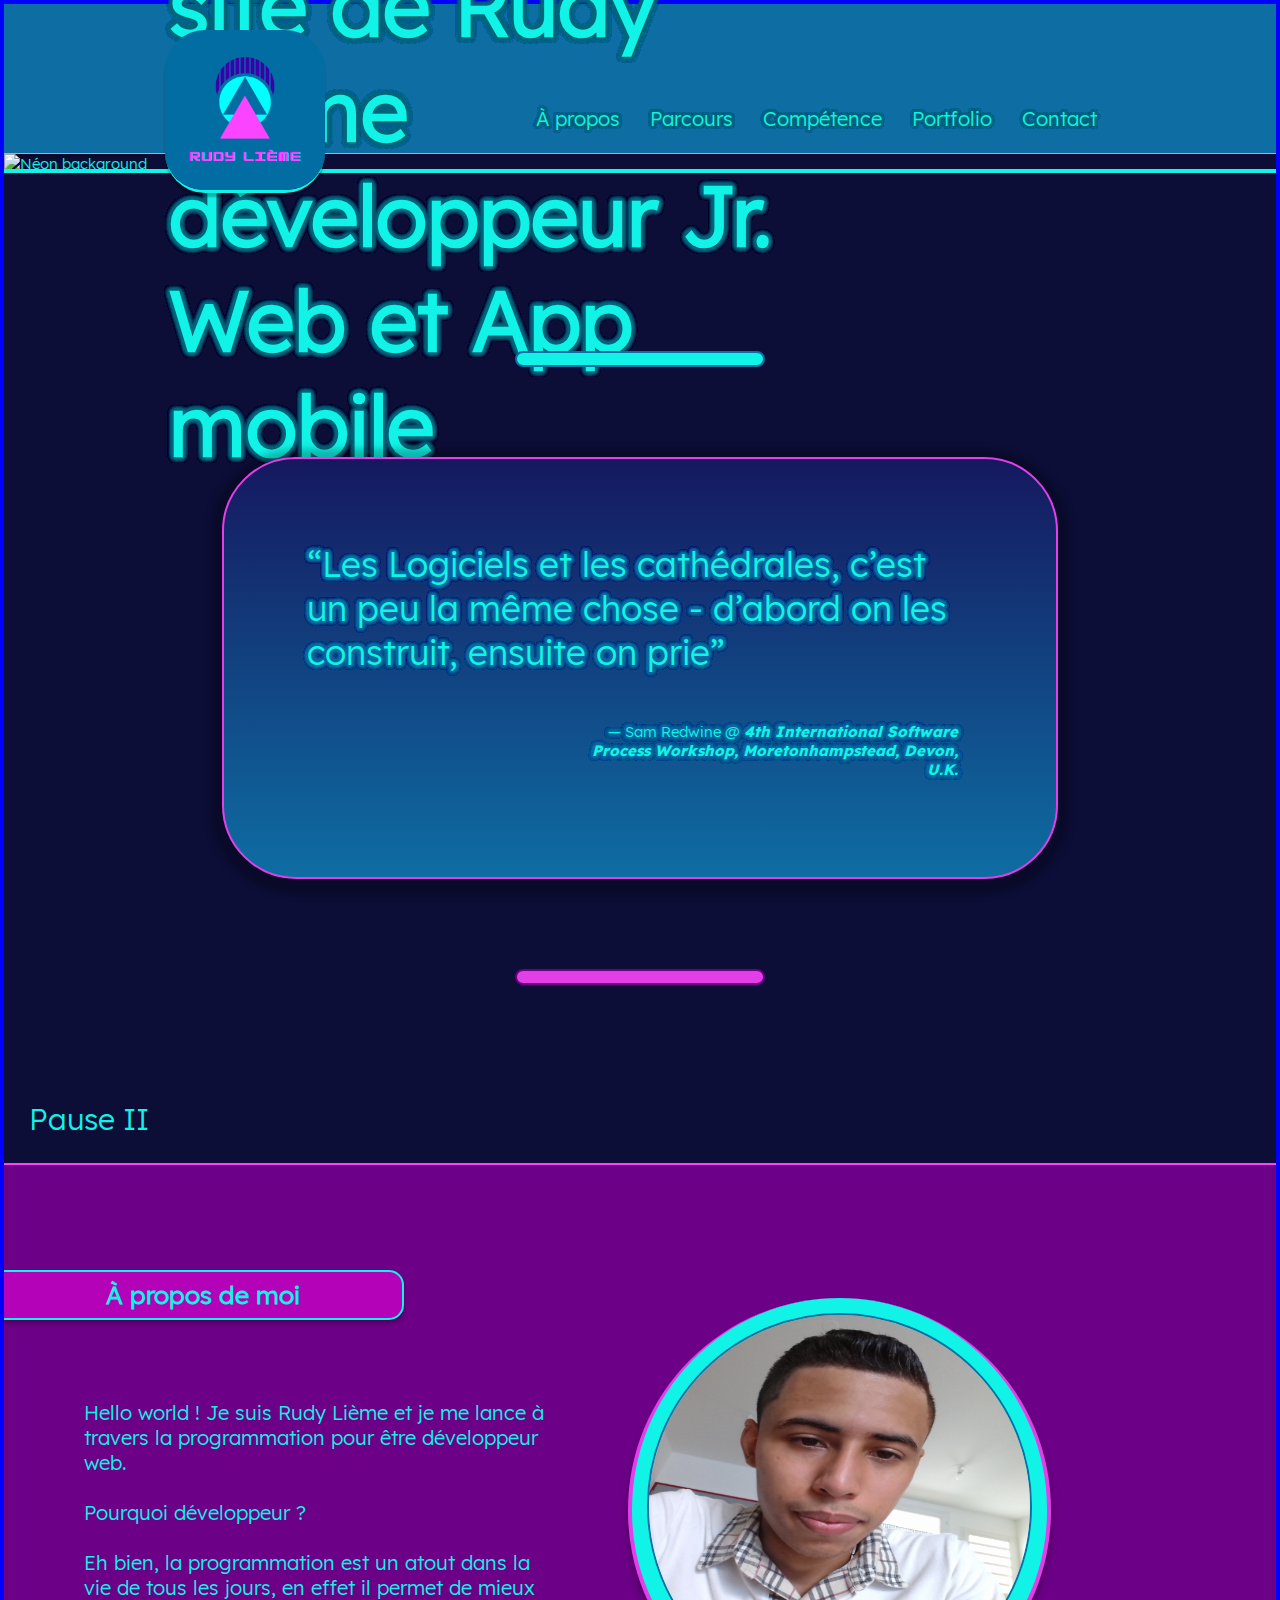
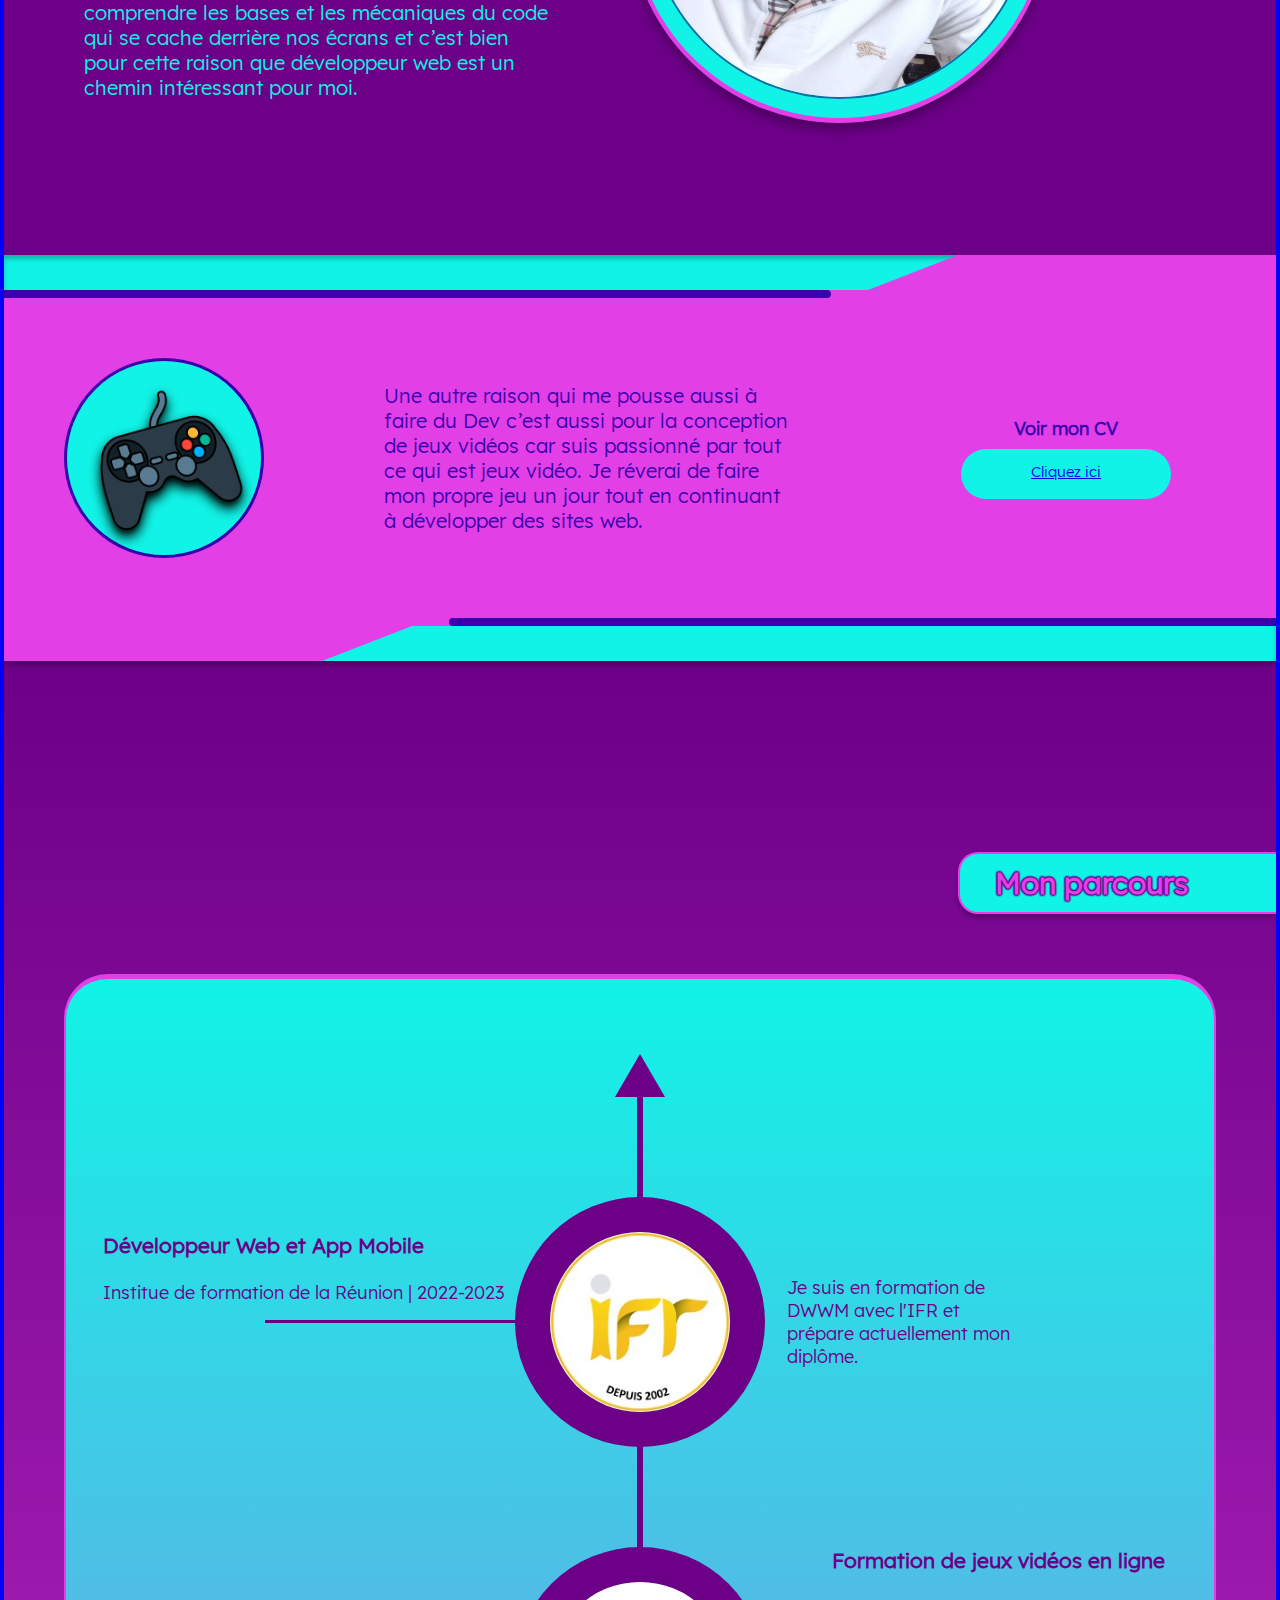
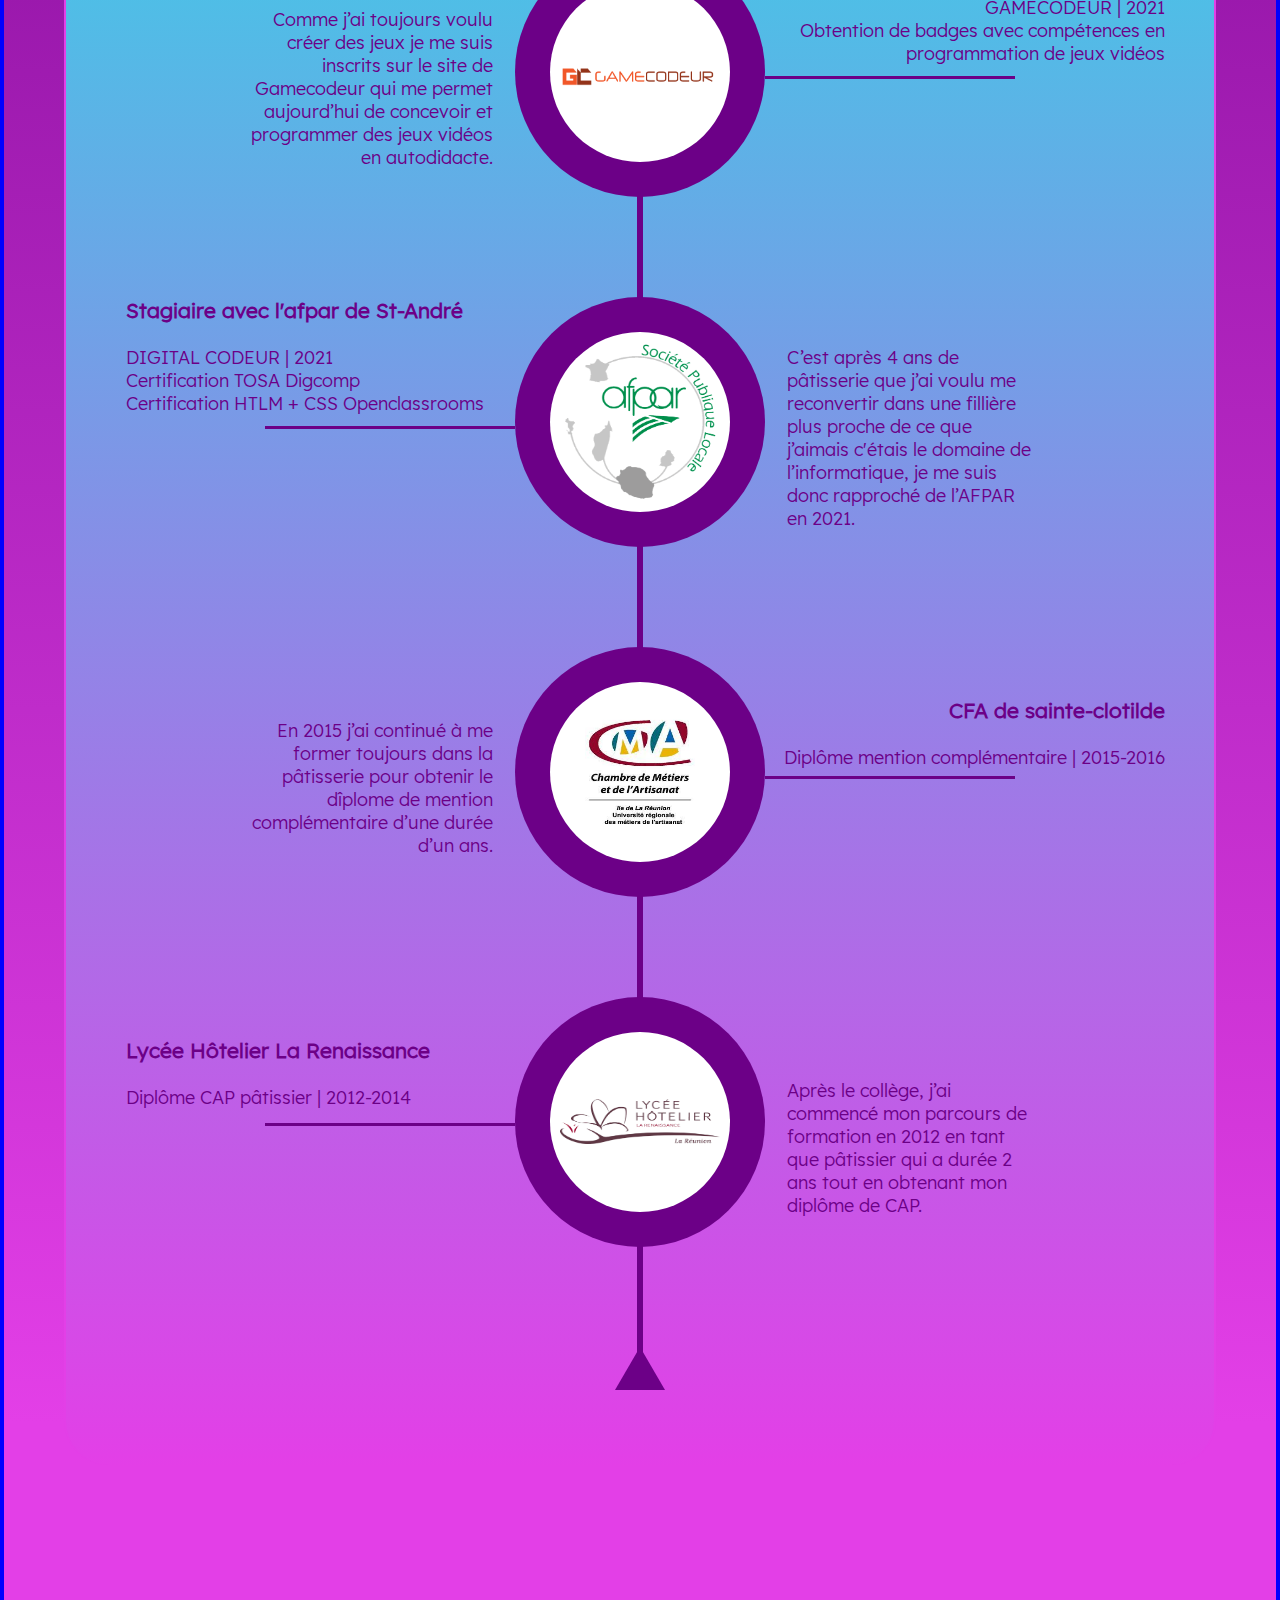
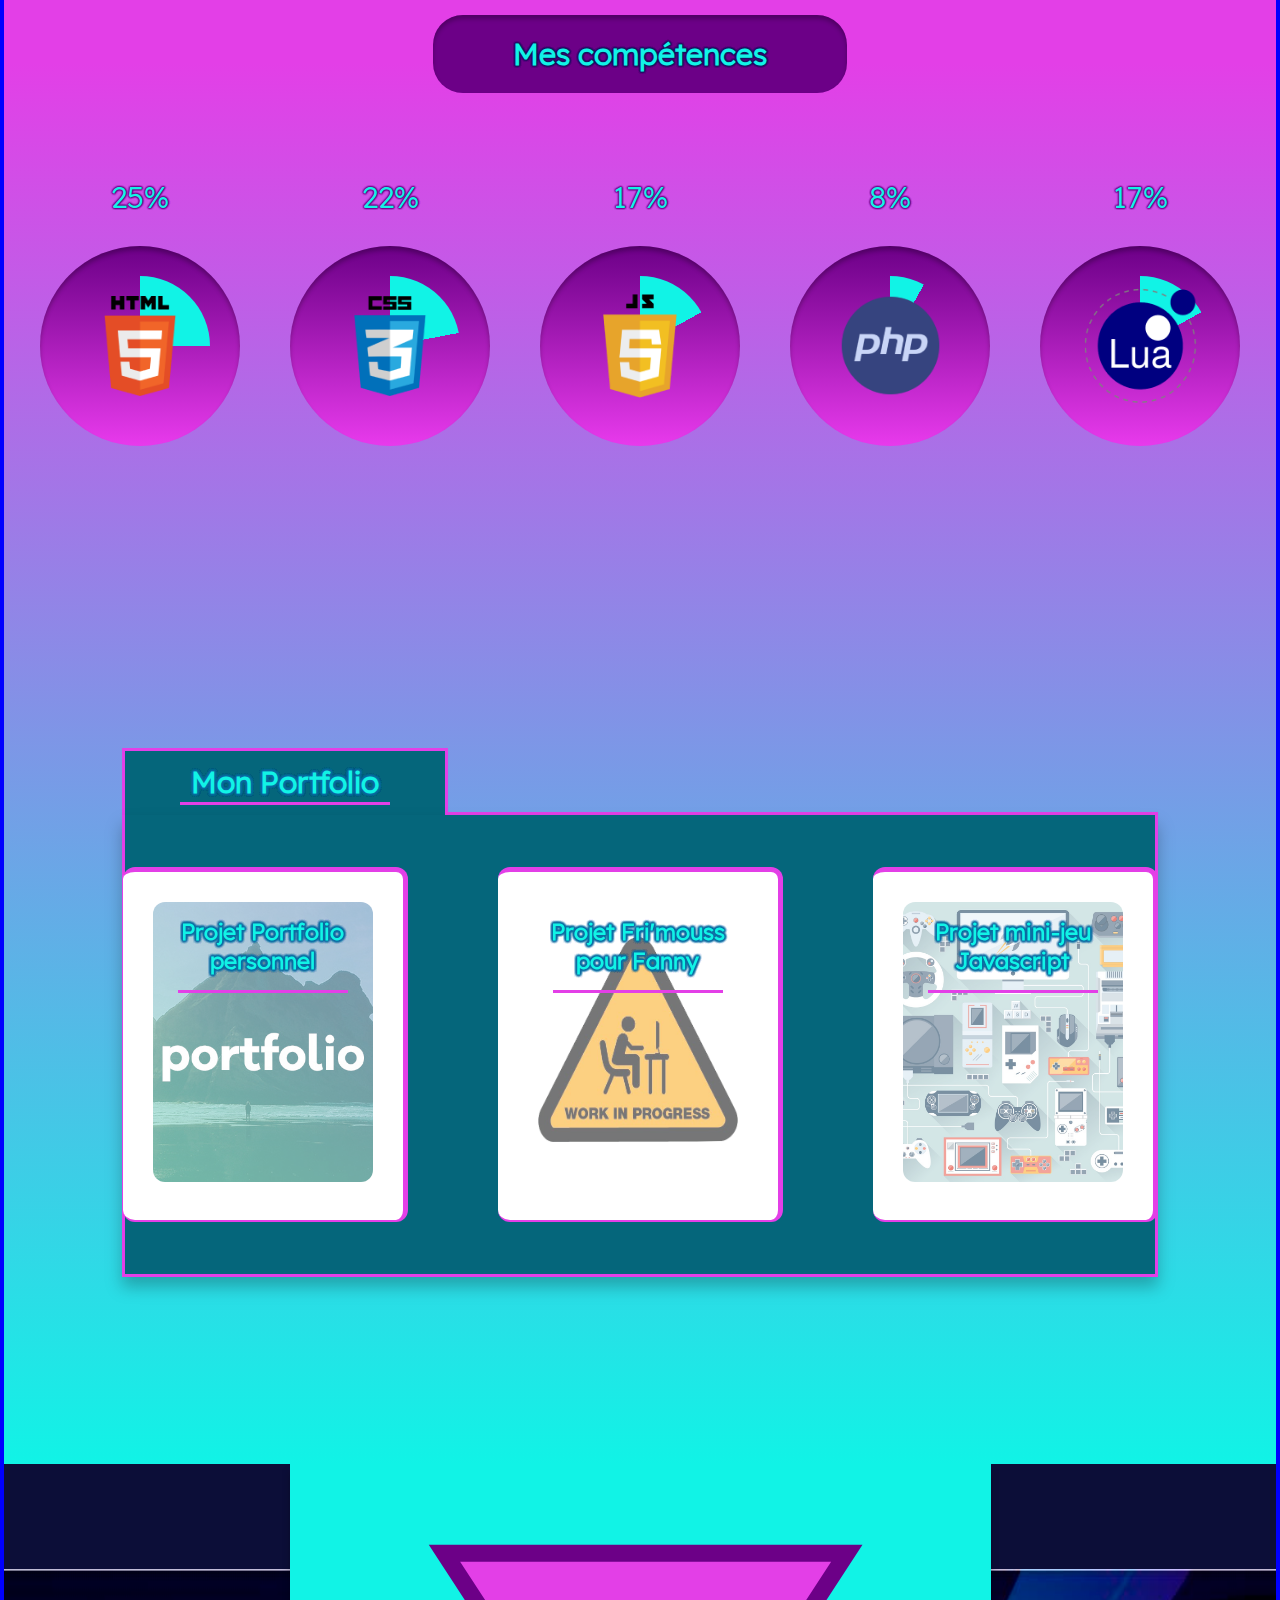
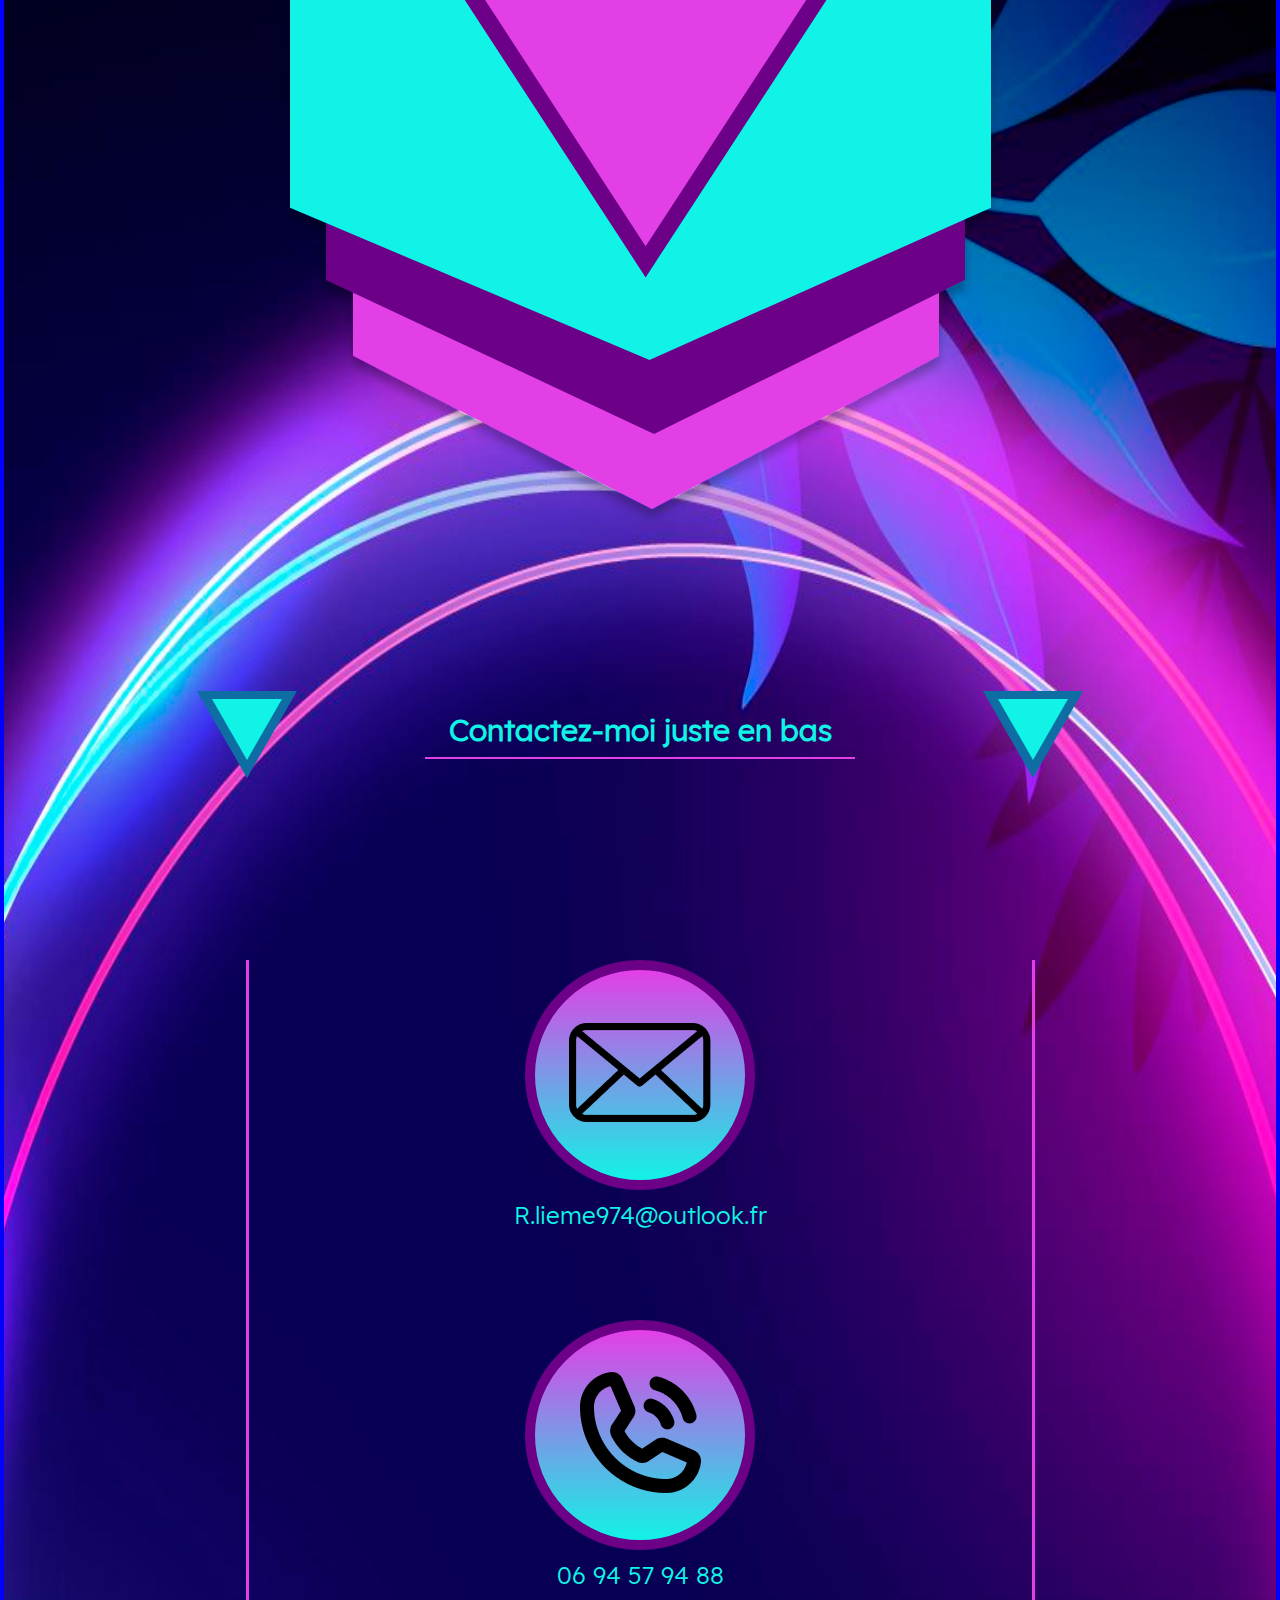
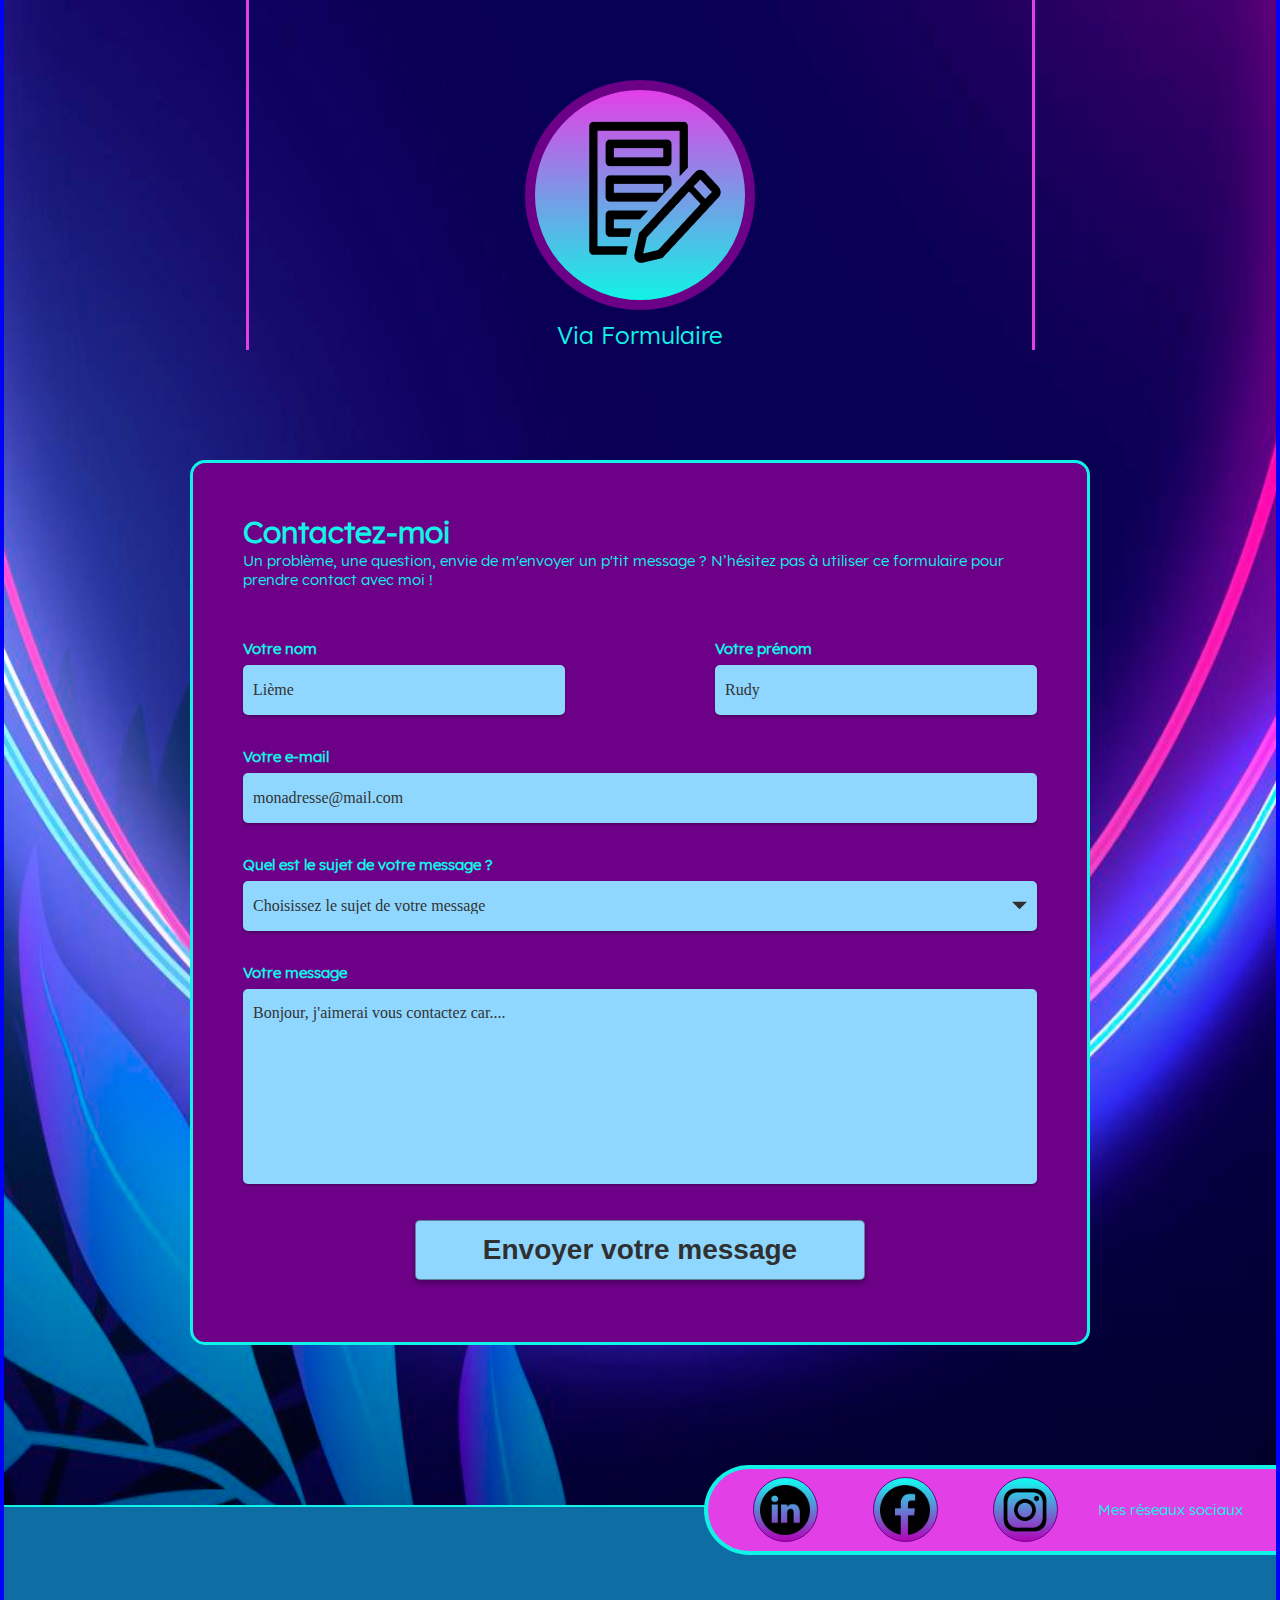
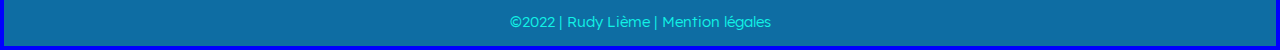
==== index.html @ 9db24254 "first commit" ====
<!DOCTYPE html>
<html lang="fr">

<head>
	<meta name="viewport" content="width=device-width, initial-scale=1.0">
	<meta http-equiv="X-UA-Compatible" content="IE=edge">
	<link rel="stylesheet" href="style.css">
	<link rel="stylesheet" media="screen and (min-width: 425px) and (max-width: 1920px)" href="style_responsive.css">
	<meta charset="utf-8" />
	<title>Portfolio de Rudy</title>
</head>

<body>

	<header class="header" id="header1">

		<div class="container-header">
			<div class="logo-RL"><img src="images/LogoRudy4.png" alt="Logo de Rudy"></div>
			<nav class="box-header">
				<a href="#a-propos">À propos</a>
				<a href="#parcours">Parcours</a>
				<a href="#competence">Compétence</a>
				<a href="#portfolio">Portfolio</a>
				<a href="#contact">Contact</a>
				<!-- <a href="#">Blog</a> -->
			</nav>
		</div>

	</header>

	<main>
		<div class="container-accueil">

			<div class="background-accueil">
				<img src="images/rm218-bb-05.jpg" alt="Néon background">
			</div>
			<div class="titre-milieu">
				<h1>Bienvenue sur le site de Rudy Lième développeur Jr. Web et App mobile</h1>
			</div>
			<div class="rectangle-child-bg"></div>
		</div>

		<div class="section-quote">

			<video id="background-video" autoplay loop muted>
				<source src="video/vecteezy_retro-sci-fi-background-futuristic-grid-landscape.mp4" type="video/mp4">
			</video>

			<div class="container-quote">

				<div class="blockquote-box">
					<div class="marge-bar1">
						<div class="barre-horizontale1"></div>
					</div>
					<figure>
						<blockquote>
							<p>“Les Logiciels et les cathédrales, c’est un peu la même chose - d’abord on les construit, ensuite
								on prie”</p>
							<figcaption>— Sam Redwine @ <cite><a href="https://en.wikiquote.org/wiki/Programming">4th
										International Software Process Workshop,
										Moretonhampstead, Devon, U.K.</a></cite></figcaption>
						</blockquote>
					</figure>
					<div class="marge-bar2">
						<div class="barre-horizontale2"></div>
					</div>

				</div>

				<div class="content-btn">			
					<!-- <h2>Clic sur</h2> -->
					<button id="btnVideo" onclick="playAndPause()">Pause II</button>					
				</div>

			</div>

		</div>

		<div class="big-container-apropos">

			<div id="a-propos" class="container-apropos">

				<div class="col-apropos">
					<div class="box-apropos">
						<h2>À propos de moi</h2>
					</div>
					<div class="p-apropos">
						<p>Hello world ! Je suis Rudy Lième et je me lance à travers la programmation pour être
							développeur
							web.<br></br>
							Pourquoi développeur ?<br></br>
							Eh bien, la programmation est un atout dans la vie de tous les jours, en effet il permet de
							mieux
							comprendre les bases et les mécaniques du code qui se cache derrière nos écrans et c’est
							bien
							pour
							cette raison que développeur web est un chemin intéressant pour moi.
						</p>
					</div>
				</div>

				<div class="container-pro-pic">
					<div class="box-profil-pic">
						<img src="images/20201024_124156.jpg" alt="Photo de Profil">
					</div>
				</div>


			</div>

			<div class="bande-apropos">
				<div class="box-rectangle-droit">
					<div class="triangle-droit"></div>
					<div class="rectangle-droit"></div>
				</div>

				<div class="box-ligne-gauche">
					<div class="bordure-gauche"></div>
				</div>

				<div class="box-bande-apropos">
					<div class="img-manette">
						<img src="images/emoji _video game_.png" alt="Manette de jeux">
					</div>
					<div class="p-bande-apropos">
						<p>
							Une autre raison qui me pousse aussi à faire du Dev c’est aussi pour la conception de
							jeux vidéos car suis passionné par tout ce qui est jeux vidéo. Je réverai de faire mon
							propre
							jeu un jour tout en continuant à développer des sites web.
						</p>
					</div>
					<div class="box-CV">
						<h3>Voir mon CV</h3>
						<div class="lien-CV">
							<a href="CV_DWWM_Stage2.pdf">Cliquez ici</a>
						</div>
					</div>
				</div>

				<div class="box-ligne-droite">
					<div class="bordure-droite"></div>
				</div>

				<div class="ligne-droite"></div>
				<div class="box-rectangle-gauche">
					<div class="rectangle-gauche"></div>
					<div class="triangle-gauche"></div>
				</div>

			</div>

		</div>

		<!-------------------------------------------- MON PARCOURS ET EXPERIENCE ------------------------->
		<div class="super-container-portfolio">
			<div id="parcours" class="box-parcours">
				<div class="titre-parcours">
					<h1>Mon parcours</h1>
				</div>
			</div>

			<div class="container-grid">
				<div class="triangle-grid"></div>

				<div class="wrapper">

					<!-- Colonne ligne 1 -->
					<div class="col-1-1">
						<div class="cursus-1">
							<h3><strong>Développeur Web et App Mobile</strong></h3><br>
							<p>Institue de formation de la Réunion | 2022-2023</p>
						</div>
						<div class="ligne-horizontal-1"></div>
					</div>

					<div class="col-2-1">
						<div class="ligne-vertical-1"></div>
						<div class="cercle-grid-1">
							<img class="img-ifr" cla src="images/IFR-img.jpg" alt="image IFR">
						</div>
					</div>

					<div class="col-3-1">
						<div class="txt-1">
							<p>Je suis en formation de DWWM avec l'IFR et prépare actuellement mon diplôme.</p>
						</div>
					</div>

					<!-- Colonne ligne 2 -->
					<div class="col-1-2">
						<div class="txt-2">
							<p>Comme j’ai toujours voulu créer des jeux
								je me suis inscrits sur le site de Gamecodeur qui me permet aujourd’hui
								de concevoir et programmer des jeux vidéos en autodidacte.</p>
						</div>
					</div>

					<div class="col-2-2">
						<div class="ligne-vertical-2"></div>
						<div class="cercle-grid-2">
							<div class="inside-circle">
								<img class="img-gamecodeur" cla src="images/GAMECODEUR2R-No-Baseline-down-w600-h.png" alt="image Gamecodeur">
							</div>
						</div>
					</div>


					<div class="col-3-2">
						<div class="cursus-2">
							<h3><strong>Formation de jeux vidéos en ligne</strong></h3><br>
							<p>GAMECODEUR | 2021</p>
							<p>Obtention de badges avec compétences en programmation de jeux vidéos</p>
						</div>
						<div class="ligne-horizontal-2"></div>
					</div>

					<!-- Colonne ligne 3 -->
					<div class="col-1-3">
						<div class="cursus-3">
							<h3><strong>Stagiaire avec l'afpar de St-André</strong></h3><br>
							<p>DIGITAL CODEUR | 2021</p>
							<p>Certification TOSA Digcomp</p>
							<p>Certification HTLM + CSS Openclassrooms</p>
						</div>
						<div class="ligne-horizontal-3"></div>
					</div>

					<div class="col-2-3">
						<div class="ligne-vertical-3"></div>
						<div class="cercle-grid-3">
							<div class="inside-circle">
								<img class="img-afpar" cla src="images/afpar-reunion-logo.png" alt="image AFPAR">
							</div>
						</div>
					</div>

					<div class="col-3-3">
						<div class="txt-3">
							<p>C’est après 4 ans de pâtisserie que j’ai
								voulu me reconvertir dans une fillière plus
								proche de ce que j’aimais c'étais le domaine de l’informatique, je me suis
								donc rapproché de l’AFPAR en 2021.</p>
						</div>
					</div>

					<!-- Colonne ligne 4 -->
					<div class="col-1-4">
						<div class="txt-4">
							<p>En 2015 j’ai continué à me former toujours dans la pâtisserie pour obtenir le
								dîplome de mention complémentaire d’une durée d’un ans.</p>
						</div>
					</div>

					<div class="col-2-4">
						<div class="ligne-vertical-4"></div>
						<div class="cercle-grid-4">
							<div class="inside-circle">
								<img class="img-cfa" cla src="images/CFA-img.jpg" alt="image CFA">
							</div>
						</div>
					</div>

					<div class="col-3-4">
						<div class="cursus-4">
							<h3><strong>CFA de sainte-clotilde</strong></h3><br>
							<p>Diplôme mention complémentaire | 2015-2016</p>
						</div>
						<div class="ligne-horizontal-4"></div>
					</div>

					<!-- Colonne ligne 5 -->
					<div class="col-1-5">
						<div class="cursus-5">
							<h3><strong>Lycée Hôtelier La Renaissance</strong></h3><br>
							<p>Diplôme CAP pâtissier | 2012-2014</p>
						</div>
						<div class="ligne-horizontal-5"></div>
					</div>

					<div class="col-2-5">
						<div class="ligne-vertical-5"></div>
						<div class="cercle-grid-5">
							<div class="inside-circle">
								<img class="img-lycee-hotelier" cla src="images/LycéeHôtelier.png" alt="image Lycée Hôtelier">
							</div>
						</div>
						<div class="triangle-grid"></div>
					</div>

					<div class="col-3-5">
						<div class="txt-5">
							<p>Après le collège, j’ai commencé mon
								parcours de formation en 2012 en tant
								que pâtissier qui a durée 2 ans tout en
								obtenant mon diplôme de CAP.</p>
						</div>
					</div>

				</div>

			</div>


			<div id="competence" class="container-competence">
				<h1>Mes compétences</h1>

				<div class="container-box">
					<div class="box-circular">
						<span class="progress-value-1">0%</span>
						<div class="circular-bg">
							<div class="circular-progress-1">
								<img src="images/Logo_HTML.png" alt="Logo HTML5">
							</div>
						</div>
					</div>

					<div class="box-circular">
						<span class="progress-value-2">0%</span>
						<div class="circular-bg">
							<div class="circular-progress-2">
								<img src="images/Logo_CSS3.png" alt="Logo CCS3">
							</div>
						</div>
					</div>

					<div class="box-circular">
						<span class="progress-value-3">0%</span>
						<div class="circular-bg">
							<div class="circular-progress-3">
								<img src="images/Logo_JS.png" alt="Logo Javascript">
							</div>
						</div>
					</div>

					<div class="box-circular">
						<span class="progress-value-4">0%</span>
						<div class="circular-bg">
							<div class="circular-progress-4">
								<img src="images/Logo_PHP.png" alt="Logo PHP">
							</div>
						</div>
					</div>

					<div class="box-circular">
						<span class="progress-value-5">0%</span>
						<div class="circular-bg">
							<div class="circular-progress-5">
								<img src="images/Logo_Lua.png" alt="Logo Lua">
							</div>
						</div>
					</div>

				</div>
			</div>

			<div class="big-container-portfolio">
				<div id="portfolio" class="container-portfolio">
					<div class="box-titre-portfolio">
						<div class="titre-portfolio">
							<h1>Mon Portfolio</h1>
							<div class="ligne-h1"></div>
						</div>
						<div class="bloc-vide"></div>
					</div>

					<div class="box-portfolio">
						<span class="card-portfolio">
							<div class="box-h2">
								<h2>Projet Portfolio personnel</h2>
								<div class="ligne-h2"></div>
							</div>
							<a href="#"><img class="img-project-1" src="images/portfolio-inspiration.jpg" alt="Portfolio"></a>
						</span>
						<span class="card-portfolio">
							<div class="box-h2">
								<h2>Projet Fri'mouss <br/>pour Fanny</h2>
								<div class="ligne-h2"></div>
							</div>
							<a href="#"><img class="img-project-2" src="images/clipart2655834.png" alt="Work in progress"></a>
						</span>
						<span class="card-portfolio">
							<div class="box-h2">
								<h2>Projet mini-jeu Javascript</h2>
								<div class="ligne-h2"></div>
							</div>
							<a href="#"><img class="img-project-3" src="images/2021_salon_numérique.jpg" alt="Mini jeux"></a>
						</span>
					</div>
				</div>
			</div>
		</div>

		<div class="svg-mid">
			<svg width="717" height="661" viewBox="0 0 717 661" fill="none" xmlns="http://www.w3.org/2000/svg">
				<g filter="url(#filter0_d_97_358)">
				<path d="M71 227H657V491.797L370 645L71 491.797V227Z" fill="#E33FE7"/>
				<path d="M44 99H683V416L372 570L44 416V99Z" fill="#6C0087"/>
				<path d="M8 0H709V343.677L367.5 496L8 343.677V0Z" fill="#11F3E6"/>
				<path d="M356.508 386.936L363.629 397.864L370.751 386.936L556.251 102.277L564.814 89.1365H549.129H178.13H162.445L171.008 102.277L356.508 386.936Z" fill="#E33FE7" stroke="#6C0087" stroke-width="17"/>
				</g>
				<defs>
				<filter id="filter0_d_97_358" x="0" y="0" width="717" height="661" filterUnits="userSpaceOnUse" color-interpolation-filters="sRGB">
				<feFlood flood-opacity="0" result="BackgroundImageFix"/>
				<feColorMatrix in="SourceAlpha" type="matrix" values="0 0 0 0 0 0 0 0 0 0 0 0 0 0 0 0 0 0 127 0" result="hardAlpha"/>
				<feOffset dy="8"/>
				<feGaussianBlur stdDeviation="4"/>
				<feComposite in2="hardAlpha" operator="out"/>
				<feColorMatrix type="matrix" values="0 0 0 0 0 0 0 0 0 0 0 0 0 0 0 0 0 0 0.25 0"/>
				<feBlend mode="normal" in2="BackgroundImageFix" result="effect1_dropShadow_97_358"/>
				<feBlend mode="normal" in="SourceGraphic" in2="effect1_dropShadow_97_358" result="shape"/>
				</filter>
				</defs>
			</svg>
		</div>

		<div id="contact" class="container-contact">
			<div class="grid-contact">
				<div class="triangle-contact">
					<div class="triangle-contact-1"></div>
					<div class="triangle-contact-1-1"></div>
				</div>
				<div class="titre-contact">
					<h1>Contactez-moi juste en bas</h1>
					<div class="trait-horizontale"></div>
				</div>
				<div class="triangle-contact">
					<div class="triangle-contact-2"></div>
					<div class="triangle-contact-2-2"></div>
				</div>
				
				<div class="box-lign">
					<div class="trait-vertical-1"></div>
				</div>
				<div class="box-lign">
					<div class="trait-vertical-2"></div>
				</div>

				<div class="email">
					<div class="cercle-ct">
						<div class="logo-email"><img src="images/icon _mail_.png" alt="Email"></div>
					</div>
					<a href="mailto:R.lieme974@outlook.fr">R.lieme974@outlook.fr</a>
				</div>
				<div class="phone">
					<div class="cercle-ct">
						<div class="logo-phone"><img src="images/icon _phone call_.png" alt="Téléphone"></div>
					</div>
					<p>06 94 57 94 88</p>
				</div>
				<div class="formulaire">
					<div class="cercle-ct">
						<div class="logo-form"><img src="images/icon _form line_.png" alt="Formulaire"></div>
					</div>
					<p>Via Formulaire</p>
				</div>
			</div>
		</div>

		<!---------------------- FORMULAIRE -------------------------------->
		<section class="container-formulaire">
			<div class="box-formulaire">
				<h1>Contactez-moi</h1>
				<p>Un problème, une question, envie de m'envoyer un p'tit message ? N’hésitez pas à utiliser ce
					formulaire pour prendre contact avec moi !</p>
				<form action="/page-traitement-donnees" method="post">
					<div class="box-nom-prenom">
						<div>
							<label for="nom">Votre nom</label>
							<input type="text" id="nom" name="nom" placeholder="Lième" required>
						</div>
						<div>
							<label for="prenom">Votre prénom</label>
							<input type="text" id="prenom" name="prenom" placeholder="Rudy" required>
						</div>
					</div>
					<div>
						<label for="email">Votre e-mail</label>
						<input type="email" id="email" name="email" placeholder="monadresse@mail.com" required>
					</div>
					<div>
						<label for="sujet">Quel est le sujet de votre message ?</label>
						<select name="sujet" id="sujet" required>
							<option value="" disabled selected hidden>Choisissez le sujet de votre message</option>
							<option value="probleme-compte">Problème avec mon compte</option>
							<option value="question-produit">Question à propos d’un produit</option>
							<option value="suivi-commande">Suivi de ma commande</option>
							<option value="autre">Autre...</option>
						</select>
					</div>
					<div>
						<label for="message">Votre message</label>
						<textarea id="message" name="message" placeholder="Bonjour, j'aimerai vous contactez car...."
							required></textarea>
					</div>
					<div class="box-btn">
						<button type="submit">Envoyer votre message</button>
					</div>
				</form>
			</div>
		</section>
	</main>

	<footer class="footer" id="footer1">
		
		<div class="container-social-link">
			<div class="box-social-link">
				<div class="social-link">
					<a href="https://www.linkedin.com/in/rudy-li%C3%A8me-8b2917242/"><img src="images/linkedin.png" alt="Liens Linkedin"></a>
				</div>
				<div class="social-link">
					<a href="https://www.facebook.com/Flypy974"><img src="images/logo-circulaire-facebook.png" alt="Liens Facebook"></a>
				</div>
				<div class="social-link">
					<a href="https://www.instagram.com/flypy_974/?hl=fr"><img src="images/instagram.png" alt="Liens Insta"></a>
				</div>
				<p>Mes réseaux sociaux</p>
			</div>
		</div>

		<div class="container-footer">
			<nav class="box-footer">
				<div>©2022 |</div>
				<div>Rudy Lième |</div>
				<a href="Mention_legal.html">Mention légales</a>
			</nav>
		</div>

	</footer>

	<script src="script.js"></script>

</body>

</html>
---- style.css ----
* {
    margin: 0;
    padding: 0;
    box-sizing: border-box;
}


body {
    background-image: url("images/5929727.jpg");
    z-index: 1;
    background-color: #0C0E38;
    background-repeat: no-repeat;
    background-position: bottom;
    background-size: 270% 30%;
}

/******************************** Font Portfolio ************************/
@font-face {
    font-family: "Lexend-Bold";
    src: url(font/Lexend-Bold.ttf) format("truetype");
}

@font-face {
    font-family: "Lexend-ExtraBold";
    src: url(font/Lexend-ExtraBold.ttf) format("truetype");
}

@font-face {
    font-family: "Lexend-Light";
    src: url(font/Lexend-Light.ttf) format("truetype");
}

@font-face {
    font-family: "Lexend-Medium";
    src: url(font/Lexend-Medium.ttf) format("truetype");
}

@font-face {
    font-family: "Lexend-Regular";
    src: url(font/Lexend-Regular.ttf) format("truetype");
}

@font-face {
    font-family: "Lexend-SemiBold";
    src: url(font/Lexend-SemiBold.ttf) format("truetype");
}

@font-face {
    font-family: "Lexend-Thin";
    src: url(font/Lexend-Thin.ttf) format("truetype");
}

/**********************************************************************/

.container-header {
    display: flex;
    flex-direction: row;
    justify-content: end;
    padding: 3em;
    margin: auto;
    background-color: #0E6DA3;
    border-bottom: 1px solid #11f3e6;
    /* border: 2px solid rgb(245, 248, 33); */

}

.box-header {
    display: flex;
    justify-content: center;
    position: relative;
    top: 40px;
    width: 800px;
    gap: 30px;
    padding: 2px;
    margin: 15px;
    /* border: solid 3px orangered; */
}

.box-header a {
    font-size: 20px;
    font-family: "Lexend-regular", Impact, 'Arial Narrow Bold', sans-serif;
    text-shadow: 0 0 3px #05667B, 0 0 3px #05667B, 0 0 3px #05667B, 0 0 3px #05667B, 0 0 3px #05667B, 0 0 3px #05667B,
        0 0 3px #05667B, 0 0 3px #05667B, 0 0 3px #05667B, 0 0 3px #05667B, 0 0 3px #05667B, 0 0 3px #05667B, 0 0 3px #05667B, 0 0 3px #05667B,
        0 0 3px #05667B, 0 0 3px #05667B, 0 0 3px #05667B;
    text-decoration: none;
    color: #11f3e6;
    /* border: solid rgb(0, 255, 157) 2px; */
}

.logo-RL {
    padding: 15px;
    margin: 0;
    /* Position du Logo en dehors de la bar nav*/
    position: absolute;
    top: 15px;
    left: 150px;
    z-index: 1;
    /* border: 2px solid royalblue; */
}

.logo-RL > img {
    max-width: 160px;
    border-radius: 25%;
    border-bottom: 3px solid #11f3e6;
    box-shadow: 0px 4px 2px rgba(0, 0, 0, 0.25);
}

/*************************************** ACCUEIL ***************************************/

.container-accueil {
    display: flex;
    flex-direction: column;
    justify-content: center;
    position: relative;
    text-align: left;
}

.background-accueil img {
    max-width: 100%;
    height: 100%;
    box-shadow: inset 0px 4px 4px rgba(0, 0, 0, 0.25);     /*Ne fonctionne pas car l'ombre et derrière l'image (à corrigé)*/
}

.titre-milieu {
    position: absolute;
    color: #11f3e6;
    font-size: 3.5em;
    text-shadow: 0 0 5px #05667B, 0 0 5px #05667B, 0 0 5px #05667B, 0 0 5px #05667B, 0 0 5px #05667B, 0 0 5px #05667B,
    0 0 5px #05667B, 0 0 5px #05667B, 0 0 5px #05667B, 0 0 5px #05667B, 0 0 5px #05667B, 0 0 5px #05667B, 0 0 5px #05667B, 0 0 5px #05667B,
    0 0 5px #05667B, 0 0 5px #05667B, 0 0 5px #05667B;
    top: 40%;
    left: 40%;
    transform: translate(-50%, -50%);
}

.titre-milieu > h1 {
    padding: 5%;
}

.rectangle-child-bg {
    position: absolute;
    bottom: 0;
    width: 100%;
    height: 5%;
    border-top: 2px solid #11f3e6;
    border-bottom: 2px solid #11f3e6;
    background-color: #0E6DA3;
}

/************************************* SECTION VIDEO **********************************************************************/

.section-quote {
    overflow: hidden;
    height: 110vh;
    width: 100%;
    position: relative;
}

.section-quote video {
    width: 100%;
    height: 100%;
    object-fit: cover;
    opacity: 0.9;
}

.section-quote .container-quote {
    display: flex;
    flex-direction: column;
    justify-content: center;
    align-items: center;
    position: absolute;
    width: 100%;
    height: 100%;
    top: 0;
    left: 0;
    z-index: 1;
}

.content-btn {
    display: flex;
    flex-direction: row;
    align-items: center;
    gap: 10px;
    position: absolute;
    margin-top: 25px;
    margin-right: 25px;
    left: 25px;
    /* transform: translateX(-50%); */
    bottom: 25px;
}

#btnVideo {
    font-family: "Lexend-regular", Impact, 'Arial Narrow Bold', sans-serif;
    background: 0;
    border: 0;
    font-size: 2em;
    color: #11F3E6;
}

/******************************* CITATION *************************************/
.marge-bar1 {
    display: flex;
    justify-content: center;
    padding: auto;
    z-index: 1;
}

.barre-horizontale1 {
    margin-bottom: 4em;
    padding: 6px;
    width: 250px;
    border-radius: 25px;
    background-color: #11f3e6;
    border: #0E6DA3 solid 2px;

}

.marge-bar2 {
    display: flex;
    justify-content: center;
    padding: auto;
    z-index: 1;
}

.barre-horizontale2 {
    margin-top: 4em;
    width: 250px;
    padding: 6px;
    border-radius: 25px;
    border: #6C0087 solid 2px;
    background-color: #E33FE7;
}

.blockquote-box {
    /* margin: 0 20%; */
    display: flex;
    flex-direction: column;
    justify-content: center;
    z-index: 1;
    width: 70vw;
    height: 100vh;
    /* position: absolute; */

}

figure {
    display: flex;
    justify-content: center;
    padding: 2em;
    border-radius: 74px;
    background: linear-gradient(180deg, #15185F 0%, #0E6DA3 100%);
    box-shadow: 0px 4px 7px 12px rgba(0, 0, 0, 0.25);
    border: 2px solid #E33FE7;
    color: #11f3e6;
}

blockquote {
    font-family: "Lexend-regular", Impact, 'Arial Narrow Bold', sans-serif;
    font-size: 50px;
    margin: auto;
    padding: 1.5em;
    text-shadow: 0 0 4px #0E6DA3, 0 0 4px #0E6DA3, 0 0 4px #0E6DA3, 0 0 4px #0E6DA3, 0 0 4px #0E6DA3, 0 0 4px #0E6DA3, 0 0 4px #0E6DA3,
        0 0 4px #0E6DA3, 0 0 4px #0E6DA3, 0 0 4px #0E6DA3, 0 0 4px #0E6DA3, 0 0 4px #0E6DA3, 0 0 4px #0E6DA3, 0 0 4px #0E6DA3,
        0 0 4px #0E6DA3, 0 0 4px #0E6DA3, 0 0 4px #0E6DA3, 0 0 4px #0E6DA3, 0 0 4px #0E6DA3;
    /* border: 2px solid blue; */
}

figcaption {
    text-align: right;
    margin: auto;
    margin-top: 5%;
    padding: 1em;
    font-size: 20px;
    position: relative;
    left: 20%;
    width: 60%;
    /* border: #0E6DA3 2px solid; */
}

figcaption a {
    font-family: "Lexend-bold", Impact, 'Arial Narrow Bold', sans-serif;
    text-decoration: none;
    color: #11f3e6;
}

/*********************************** A PROPOS ****************************************/

.big-container-apropos {
    display: flex;
    flex-direction: column;
    background-color: #6C0087;
}

.container-apropos {
    display: flex;
    flex-direction: row;
    justify-content: center;
    padding-top: 5em;
    padding-bottom: 5em;
    background-color: #6C0087;
    border-top: 2px solid #FB44FF;

}

.col-apropos {
    display: flex;
    flex-direction: column;
    align-items: flex-start;
}

.box-apropos {
    display: flex;
    justify-content: center;
    margin: 0;
    padding: 0;
    background: #B302B7;
    border: 2px solid #11F3E6;
    box-shadow: 0px 4px 4px rgba(0, 0, 0, 0.25);
    border-top-right-radius: 15px;
    border-bottom-right-radius: 15px;
    border-left: none;
    width: 400px;
    height: 50px;
    margin-top: 2em;
}

.box-apropos > h2 {
    padding-top: 7px;
    font-size: 25px;
}

.p-apropos p {
    padding: 2em;
    padding-left: 2em;
    margin: 2em;
    font-size: 30px;
    text-align: left;
}

.box-profil-pic {
    padding: 1em;
    margin-right: 15em;
    background: #11F3E6;
    border-width: 0px 4px 5px 4px;
    border-style: solid;
    border-color: #E33FE7;
    box-shadow: 0px 8px 8px rgba(0, 0, 0, 0.25);
    border-radius: 214px;
}

/************************ PHOTO APROPOS ******************************/

.container-pro-pic {        
    display: flex;
    align-items: center;
}

.box-profil-pic > img {
    width: 385px;
    height: 386px;
    border: 2px solid #0E6DA3;
    border-radius: 382px;

}

/*********************** SECTION DIV SUITE APROPOS ******************************/

.bande-apropos {
    background-color: #11F3E6;
    box-shadow: 0px 4px 4px rgba(0, 0, 0, 0.25), inset 0px 4px 4px rgba(0, 0, 0, 0.25);
}

.box-rectangle-droit {
    display: flex;
    justify-content: end;
}

.triangle-droit{
    display : inline-block;
    height : 0;
    width : 0;
    /* border: 1px solid #E33FE7; */
    border-bottom : 35px solid #E33FE7;
    border-left : 90px solid transparent;
   }

.rectangle-droit {
    height: 35px;
    width: 25%;
    background-color: #E33FE7;
}

.box-ligne-gauche {
    display: flex;
    justify-content: flex-start;
    background-color: #E33FE7;
    /* position: relative;
    bottom: 3px ; */
}

.bordure-gauche {
    width: 68%;
    height: 1px;
    border: #3900AB 4px solid;
    border-top-right-radius: 10px;
    border-bottom-right-radius: 10px;
    background-color: #3900AB;
}

.box-bande-apropos {
    display: flex;
    flex-direction: row;
    align-items: center;
    padding: 4em;
    background-color: #E33FE7;
}

.img-manette {
    display: flex;
    justify-content: center;
    align-items: center;
    width: 280px;
    height: 280px;
    border-radius: 414px;
    background-color: #11F3E6;
    border: 3px solid #3900AB;
    padding: 5%;
}

.img-manette img {
    width: 250px;
    height: 210px;
    filter: drop-shadow(0px 6px 6px black);
    /* transform: rotate(-16.66deg); */
}

.p-bande-apropos {
    padding-left: 8em;
    padding-right: 8em;
    font-size: 25px;
    color: #3900AB;
}

.box-CV {
    display: flex;
    flex-direction: column;
    text-align: center;
    align-items: center;
    color: #3900AB;
    padding: 3em;
    width: 350px;
}

.box-CV h3 {
    padding-bottom: 5%;
}

.lien-CV {
    padding-top: 6%;
    background-color: #11F3E6;
    width: 250px;
    height: 50px;
    border-radius: 25px;
}

.box-ligne-droite {
    display: flex;
    justify-content: end;
    background-color: #E33FE7;
}

.bordure-droite {
    width: 68%;
    height: 1px;
    border: #3900AB 4px solid;
    background-color: #3900AB;
    border-top-left-radius: 10px;
    border-bottom-left-radius: 10px;

}

.box-rectangle-gauche {
    display: flex;
    justify-content:start;
}

.rectangle-gauche {
    height: 35px;
    width: 25%;
    background-color: #E33FE7;
    /* border: 2px solid #15185F; */
}

.triangle-gauche{
    display : inline-block;
    height : 0;
    width : 0;
    border-top : 35px solid #E33FE7;
    border-right : 90px solid transparent;
}

/************************************************* MON PARCOURS ***********************************************/

.super-container-portfolio {
    padding-top: 5%;
    padding-bottom: 10%;
    background: linear-gradient(180deg, #6C0087 0%, #E33FE7 59%, #E33FE7 65%, #11F3E6 100%);
}

.box-parcours {
    display: flex;
    justify-content: end;
    padding-top: 10%;
}

.titre-parcours {
    display: flex;
    align-items: flex-start;
    width: 25%;
    border: 2px solid #E33FE7;
    background-color: #11f3e6;
    border-top-left-radius: 20px;
    border-bottom-left-radius: 20px;
    border-right: none;
    box-shadow: 0px 4px 4px rgba(0, 0, 0, 0.25);
}

.titre-parcours h1 {
    padding-top: 10px;
    padding-bottom: 10px;
    padding-left: 35px;
    width: 250px;
    text-shadow: 0 0 2px #6C0087, 0 0 2px #6C0087,0 0 2px #6C0087, 0 0 2px #6C0087, 0 0 2px #6C0087, 0 0 2px #6C0087, 0 0 2px #6C0087,
                0 0 2px #6C0087, 0 0 2px #6C0087;
    color: #E33FE7;
}

.wrapper {
    display: grid;
    grid-template-columns: 1fr 0fr 1fr;
    grid-auto-rows: auto;
    /* border: 2px solid magenta; */
}

.container-grid {
    display: flex;
    align-items: center;
    justify-content: center;
    flex-direction: column;
    padding-top: 5em;
    padding-bottom: 5em;
    margin: 4em;
    border-radius: 44px;
    background: linear-gradient(180deg, #11F3E6 0%, #E33FE7 100%);
    border-color: #E33FE7;
    border-style: solid;
    border-width: 5px 2px 0px 2px;
    color: #6C0087;
}

.triangle-grid {
    display : inline-block;
    height : 0;
    width : 0;
    border-right : 25px solid transparent;
    border-bottom : 43px solid #6C0087;
    border-left : 25px solid transparent;
}

/****************************** colonne ligne 1 ****************************/

.col-1-1 {
    display: flex;
    justify-content: center;
    align-items: center;
    /* border: green 2px solid; */
    position: relative;
    grid-row: 1;
}

.cursus-1 {
    display: flex;
    justify-content: center;
    flex-direction: column;
    position: absolute;
    top: 30%;
    right: 10px;
    font-size: 20px;
    color: #6C0087;
}

.ligne-horizontal-1 {
    display: inline-block;
    border-top: #6C0087 solid 3px;
    width: 250px;
    right: 0;
    position: absolute;

}

.col-2-1 {
    display: flex;
    flex-direction: column;
    align-items: center;
    justify-content: center;
    /* padding: 85px; */
    /* border: red solid 2px; */
    position: relative;
    grid-row: 1;
}

.ligne-vertical-1 {
    display: inline-block;
    border-left: #6C0087 solid 6px;
    height: 100%;
    position: absolute;
    bottom: 0;
}

.cercle-grid-1 {
    display: flex;
    justify-content: center;
    align-items: center;
    width: 280px;
    height: 280px;
    border-radius: 50%;
    background-color: #6C0087;
    margin-top: 100px;
    margin-bottom: 100px;
    z-index: 1;

}

.cercle-grid-1 .img-ifr {
    border-radius: 50%;
}

.col-3-1 {
    display: flex;
    justify-content: center;
    align-items: center;
    padding-left: 5%;
    padding-right: 45%;
    grid-row: 1;
}

.txt-1 {
    font-size: 20px;
    color: #6C0087;
}

/***************************** Colonne ligne 2 *****************************/

.col-1-2 {
    display: flex;
    justify-content: center;
    align-items: center;
    text-align: right;
    padding-right: 5%;
    padding-left: 36%;
    margin-bottom: 15%;
    grid-row: 2;
}

.txt-2 {
    font-size: 20px;
    color: #6C0087;
}

.col-2-2 {
    display: flex;
    flex-direction: column;
    align-items: center;
    justify-content: center;
    /* border: red solid 2px; */
    position: relative;
    grid-row: 2;
}

.ligne-vertical-2 {
    display: inline-block;
    border-left: #6C0087 solid 6px;
    height: 100%;
    position: absolute;
    bottom: 0;
}

.cercle-grid-2 {
    display: flex;
    justify-content: center;
    align-items: center;
    width: 280px;
    height: 280px;
    border-radius: 50%;
    background-color: #6C0087;
    margin-bottom: 100px;
    z-index: 1;

}

.inside-circle {
    display: flex;
    justify-content: center;
    align-items: center;
    background-color: #fff;
    border-radius: 50%;
    width: 200px;
    height: 200px;

}

.cercle-grid-2 .img-gamecodeur {
    width: 180px;
    height: 80px;
}

.col-3-2 {
    display: flex;
    justify-content: center;
    align-items: center;
    /* border: green 2px solid; */
    position: relative;
    grid-row: 2;
}

.cursus-2 {
    display: flex;
    justify-content: center;
    text-align: end;
    flex-direction: column;
    position: absolute;
    top: 0;
    right: 200px;
    font-size: 20px;
    color: #6C0087;
}

.ligne-horizontal-2 {
    display: inline-block;
    border-top: #6C0087 solid 3px;
    width: 250px;
    top: 37%;
    left: 0;
    position: absolute;

}

/***************************** Colonne ligne 3 *****************************/

.col-1-3 {
    display: flex;
    justify-content: center;
    align-items: center;
    /* border: green 2px solid; */
    position: relative;
    grid-row: 3;
}

.cursus-3 {
    display: flex;
    justify-content: center;
    flex-direction: column;
    position: absolute;
    top: 0;
    left: 200px;
    font-size: 20px;
    color: #6C0087;
}

.ligne-horizontal-3 {
    display: inline-block;
    border-top: #6C0087 solid 3px;
    width: 250px;
    top: 37%;
    right: 0;
    position: absolute;

}

.col-2-3 {
    display: flex;
    flex-direction: column;
    align-items: center;
    justify-content: center;
    /* border: red solid 2px; */
    position: relative;
    grid-row: 3;
}

.ligne-vertical-3 {
    display: inline-block;
    border-left: #6C0087 solid 6px;
    height: 100%;
    position: absolute;
    bottom: 0;
}

.cercle-grid-3 {
    display: flex;
    justify-content: center;
    align-items: center;
    width: 280px;
    height: 280px;
    border-radius: 50%;
    background-color: #6C0087;
    margin-bottom: 100px;
    z-index: 1;

}

.cercle-grid-3 .img-afpar {
    width: 180px;
    height: 180px;
}

.col-3-3 {
    display: flex;
    justify-content: center;
    align-items: center;
    padding-left: 5%;
    padding-right: 40%;
    margin-bottom: 15%;
    grid-row: 3;
}

.txt-3 {
    font-size: 20px;
    color: #6C0087;
}

/***************************** Colonne ligne 4 *****************************/

.col-1-4 {
    display: flex;
    justify-content: center;
    align-items: center;
    text-align: right;
    padding-right: 5%;
    padding-left: 36%;
    margin-bottom: 15%;
    grid-row: 4;
}

.txt-4 {
    font-size: 20px;
    color: #6C0087;
}

.col-2-4 {
    display: flex;
    flex-direction: column;
    align-items: center;
    justify-content: center;
    /* border: red solid 2px; */
    position: relative;
    grid-row: 4;
}

.ligne-vertical-4 {
    display: inline-block;
    border-left: #6C0087 solid 6px;
    height: 100%;
    position: absolute;
    bottom: 0;
}

.cercle-grid-4 {
    display: flex;
    justify-content: center;
    align-items: center;
    width: 280px;
    height: 280px;
    border-radius: 50%;
    background-color: #6C0087;
    margin-bottom: 100px;
    z-index: 1;

}

.inside-circle {
    display: flex;
    justify-content: center;
    align-items: center;
    background-color: #fff;
    border-radius: 50%;
    width: 200px;
    height: 200px;

}

.cercle-grid-4 .img-cfa {
    width: 130px;
    height: 140px;
}

.col-3-4 {
    display: flex;
    justify-content: center;
    align-items: center;
    /* border: green 2px solid; */
    position: relative;
    grid-row: 4;
}

.cursus-4 {
    display: flex;
    justify-content: center;
    text-align: end;
    flex-direction: column;
    position: absolute;
    top: 50px;
    right: 200px;
    font-size: 20px;
    color: #6C0087;
}

.ligne-horizontal-4 {
    display: inline-block;
    border-top: #6C0087 solid 3px;
    width: 250px;
    top: 37%;
    left: 0;
    position: absolute;

}

/***************************** Colonne ligne 5 *****************************/

.col-1-5 {
    display: flex;
    justify-content: center;
    align-items: center;
    /* border: green 2px solid; */
    position: relative;
    grid-row: 5;
}

.cursus-5 {
    display: flex;
    justify-content: center;
    flex-direction: column;
    position: absolute;
    top: 40px;
    left: 200px;
    font-size: 20px;
    color: #6C0087;
}

.ligne-horizontal-5 {
    display: inline-block;
    border-top: #6C0087 solid 3px;
    width: 250px;
    top: 32%;
    right: 0;
    position: absolute;

}

.col-2-5 {
    display: flex;
    flex-direction: column;
    align-items: center;
    justify-content: center;
    /* border: red solid 2px; */
    position: relative;
    grid-row: 5;
}

.ligne-vertical-5 {
    display: inline-block;
    border-left: #6C0087 solid 6px;
    height: 100%;
    position: absolute;
    bottom: 0;
}

.cercle-grid-5 {
    display: flex;
    justify-content: center;
    align-items: center;
    width: 280px;
    height: 280px;
    border-radius: 50%;
    background-color: #6C0087;
    margin-bottom: 100px;
    z-index: 1;

}

.cercle-grid-5 .img-lycee-hotelier {
    width: 180px;
    height: 65px;
}

.col-3-5 {
    display: flex;
    justify-content: center;
    align-items: center;
    padding-left: 5%;
    padding-right: 40%;
    margin-bottom: 20%;
    grid-row: 5;
}

.txt-5 {
    font-size: 20px;
    color: #6C0087;
}

/*********************** COMPETENCE *********************************/

.container-competence {
    display: flex;
    flex-direction: column;
    align-items: center;
    margin: 10em;
}

.container-competence h1 {
    font-family: "Lexend-regular", Impact, 'Arial Narrow Bold', sans-serif;
    padding: 20px 80px;
    margin-bottom: 2em;
    border-radius: 30px;
    background-color: #6C0087;
    box-shadow: inset 0px 4px 4px rgba(0, 0, 0, 0.25);
    text-shadow: 0 0 2px #15185F, 0 0 2px #15185F, 0 0 2px #15185F, 0 0 2px #15185F, 0 0 2px #15185F, 0 0 2px #15185F,
    0 0 2px #15185F, 0 0 2px #15185F, 0 0 2px #15185F, 0 0 2px #15185F;
}

.container-box {
    display: flex;
    justify-content: center;
    align-items: center;
}

.box-circular {
   display: flex;
   flex-direction: column;
   align-items: center;
   width: 320px;
   padding: 25px 0;
   border-radius: 8px;
   row-gap: 30px;
   background-color: none;
}

.circular-progress-1 > img,
.circular-progress-2 > img {
    height: 115px;
    width: 115px;
}

.circular-bg {
    position: relative;
    display: flex;
    align-items: center;
    justify-content: center;
    height: 250px;
    width: 250px;
    border-radius: 50%;
    background: linear-gradient(180deg, #6C0087 0%, #E83AEC 100%);
    box-shadow: inset 0px 4px 4px rgba(0, 0, 0, 0.25);

}

.circular-progress-1, .circular-progress-2, .circular-progress-3,
.circular-progress-4, .circular-progress-5 {
    position: absolute;
    display: flex;
    justify-content: center;
    align-items: center;
    height: 180px;
    width: 180px;
    border-radius: 50%;
    background: conic-gradient(#11F3E6 3.6deg, #f0f0 0deg);
}

.progress-value-1, .progress-value-2 {
    position: relative;
}

span {
    color: #11F3E6;
    font-size: 30px;
    font-family: "Lexend-regular", Impact, 'Arial Narrow Bold', sans-serif;
    text-shadow: 0 0 2px #6C0087, 0 0 2px #6C0087, 0 0 2px #6C0087,0 0 2px #6C0087,0 0 2px #6C0087,0 0 2px #6C0087,0 0 2px #6C0087;

}

/************************* PORTFOLIO *******************************/

.big-container-portfolio {
    margin: 4em;
    padding-top: 10%;
    display: flex;
    justify-content: center;
}

.container-portfolio {
    display: flex;
    flex-direction: column;
    align-items: flex-start;
    width: 85%;
    /* border: 2px solid #B302B7; */
}

.box-titre-portfolio {
    display: flex;
    flex-direction: row;
    width: 100%;
}

.bloc-vide {
    background-color: none;
    border-bottom: #E33FE7 solid 3px;
    width: 100%;
}

.titre-portfolio {
    display: flex;
    justify-content: center;
    flex-direction: column;
    padding: 0.8em 60px;
    background-color: #05667B;
    position: relative;
    border-top: 3px solid #E33FE7;
    border-left: 3px solid #E33FE7;
    border-right: 3px solid #E33FE7;
}

.titre-portfolio h1 {
    text-align: center;
    height: 40px;
    width: 200px;
    text-shadow: 0 0 3px #0E6DA3, 0 0 3px #0E6DA3, 0 0 3px #0E6DA3, 0 0 3px #0E6DA3, 0 0 3px #0E6DA3, 0 0 3px #0E6DA3, 0 0 3px #0E6DA3,
    0 0 3px #0E6DA3, 0 0 3px #0E6DA3, 0 0 3px #0E6DA3,0 0 3px #0E6DA3, 0 0 3px #0E6DA3, 0 0 3px #0E6DA3;
}

.ligne-h1 {
    position: absolute;
    width: 210px;
    height: 3px;
    bottom: 10px;
    left: 55px;
    background-color: #E33FE7;
}

.img-project-1, .img-project-3 {
    height: 300px;
    width: 250px;
    border-radius: 12px;
    object-fit: cover;
    opacity: 0.55;
}

.img-project-2 {
    height: 300px;
    width: 250px;
    object-fit: fill;
    padding: 35px 10px;
    padding-bottom: 40px;
    opacity: 0.55;
}

.box-portfolio {
    display: flex;
    flex-direction: row;
    justify-content: center;
    align-items: center;
    gap: 150px;
    padding: 5% 10%;
    width: 100%;
    background-color: #05667B;
    border-bottom: 3px solid #E33FE7;
    border-left: 3px solid #E33FE7;
    border-right: 3px solid #E33FE7;
    filter: drop-shadow(0px 10px 8px rgba(0, 0, 0, 0.25));
}

.card-portfolio {
    display: flex;
    justify-content: center;
    align-items: center;
    padding: 25px 25px;
    background-color: #fff;
    border-radius: 12px;
    position: relative;
    border-top: #E33FE7 solid 5px;
    border-right: #E33FE7 solid 5px;
    border-bottom: #E33FE7 solid 2px;
}

.box-h2 {
    display: flex;
    flex-direction: column;
    align-items: center;
    position: absolute;
    text-align: center;
    width: 250px;
    right: 30px;
    top: 45px;
    z-index: 1;
}

.box-h2 h2 {
    text-shadow: 0 0 3px #0E6DA3, 0 0 3px #0E6DA3, 0 0 3px #0E6DA3, 0 0 3px #0E6DA3, 0 0 3px #0E6DA3, 0 0 3px #0E6DA3, 0 0 3px #0E6DA3,
    0 0 3px #0E6DA3, 0 0 3px #0E6DA3, 0 0 3px #0E6DA3,0 0 3px #0E6DA3, 0 0 3px #0E6DA3, 0 0 3px #0E6DA3;
}

.ligne-h2 {
    background-color: #E33FE7;
    width: 170px;
    height: 3px;
    margin-top: 15px;
}

.svg-mid {
    display: flex;
    justify-content: center;
    align-items: center;
}

/****************************** CONTACT ***********************************/

.container-contact {
    display: flex;
    align-items: center;
    justify-content: center;
    margin: 5em;
}

.titre-contact {
    display: flex;
    justify-content: center;
    align-items: center;
    flex-direction: column;
}

.trait-horizontale {
    width: 430px;
    margin-top: 8px;
    border: #E33FE7 1px solid;

}

.grid-contact {
    display: grid;
    grid-template-columns: 1fr 1fr 1fr;
    grid-template-rows: 1fr 1fr 1fr 1fr;
    grid-gap: 10px;
    row-gap: 6em;
}

.triangle-contact {
    display: flex;
    justify-content: center;
    align-items: center;
    position: relative;
}

.triangle-contact-1 {
    display : inline-block;
    height : 0;
    width : 0;
    border-top : 87px solid #0E6DA3;
    border-right : 50px solid transparent;
    border-left : 50px solid transparent;
}

.triangle-contact-1-1 {
    display : inline-block;
    height : 0;
    width : 0;
    border-top : 61px solid #11f3e6;
    border-right : 35px solid transparent;
    border-left : 35px solid transparent;
    padding-top: 10px;
    position: absolute;
}

.triangle-contact-2 {
    display : inline-block;
    height : 0;
    width : 0;
    border-top : 87px solid #0E6DA3;
    border-right : 50px solid transparent;
    border-left : 50px solid transparent;
}

.triangle-contact-2-2 {
    display : inline-block;
    height : 0;
    width : 0;
    border-top : 61px solid #11f3e6;
    border-right : 35px solid transparent;
    border-left : 35px solid transparent;
    padding-top: 10px;
    position: absolute;
}

.box-lign {
    display: flex;
    justify-content: center;
    align-items: center;
    /* border: solid 2px rebeccapurple; */
    grid-row: 2 / 5;
}

.trait-vertical-1 {
    grid-column: 1;
    grid-row: 2 / 5;
    display: inline-block;
    border-left: #E33FE7 solid 3px;
    height: 100%;
    bottom: 0;

}

.trait-vertical-2 {
    grid-column: 3;
    grid-row: 2 / 5;
    border-left: #E33FE7 solid 3px;
    height: 100%;
    bottom: 0;
}

.email {
    grid-column: 2;
    grid-row: 2;
    display: flex;
    justify-content: center;
    align-items: center;
    flex-direction: column;
}

.phone {
    grid-column: 2;
    grid-row: 3;
    display: flex;
    justify-content: center;
    flex-direction: column;
    align-items: center;
}

.formulaire {
    grid-column: 2;
    grid-row: 4;
    display: flex;
    justify-content: center;
    align-items: center;
    flex-direction: column;
}

.phone p,
.email a,
.formulaire p {
    margin-top: 10px;
    font-size: 24px;
    text-decoration: none;
    color: #11F3E6;
}


.cercle-ct {
    display: flex;
    justify-content: center;
    align-items: center;
    width: 230px;
    height: 230px;
    border-radius: 50%;
    background: linear-gradient(180deg, #E33FE7 0%, #11F3E6 100%);
    border: 10px solid #6C0087;
}

.logo-form {
    padding-left: 30px;
}

/************************* FORMULAIRE CONTACT **********************/

* .container-formulaire {
    /* background: #6C0087; */
    font-family: Montserrat, "sans-serif";
    margin: 5em;
    padding-top: 30px;
    padding-bottom: 30px;
    display: flex;
    justify-content: center;
}

.box-formulaire {
    max-width: 900px;
    border-radius: 15px;
    padding: 0 50px 0 50px;
    padding-top: 50px;
    padding-bottom: 50px;
    background: #6C0087;
    border: solid 3px #11F3E6;
}

.box-formulaire > h1 {
    font-weight: 500px;
    color: #11F3E6;
}

.box-formulaire > p {
    font-weight: 300px;
    color: #11F3E6;
}

.box-nom-prenom {
    display: flex;
    flex-direction: row;
    max-width: 100%;
    gap: 150px;
}

form div {
    width: 100%;
    display: flex;
    flex-direction: column;
    min-height: 83px;
    margin-top: 25px;
}

form div > label {
    margin-bottom: 7px;
    font-weight: 600;
}

form div > input,
form div > select,
form div > textarea {
    background: #8FD7FF;
    resize: none;
    border: none;
    border-radius: 5px;
    font-size: 16px;
    font-weight: 500;
    font-family: Montserrat, "sans-serif";
    box-shadow: 0px 2px 2px 0px rgba(0, 0, 0, 0.25);
}

form div > input,
form div > select {
    height: 50px;
    padding-left: 10px;
}

form div > select {
    appearance: none;
    background-size: 15px;
    background-image: url('[data-uri]');
    background-position: right 10px top 50%;
    background-repeat: no-repeat;
}

form div > textarea {
    height: 195px;
    padding: 15px 0px 0px 10px;
}

form div > input::placeholder,
form div > textarea::placeholder {
    color: #333;
}

form div > select:invalid {
    color: #333;
}

form div > select option {
    background: #11F3E6;
    color: #333;
    font-size: 20px;
}

/* form div:last-child {
    align-items: center;
    margin-left: 150px;
} */

.box-btn {
    display: flex;
    justify-content: center;
    align-items: center;
}

form button {
    width: 450px;
    max-width: 500px;
    height: 60px;
    font-weight: 700;
    font-size: 28px;
    background: #8FD7FF;
    border: rgba(48, 48, 48, 0.5) solid 1px;
    border-radius: 5px;
    box-shadow: 0px 4px 4px 0px rgba(0, 0, 0, 0.25);
    color: #303030;
}

/************************************************************************************/

.container-footer {
    display: flex;
    flex-direction: row;
    padding: 3em;
    margin-top: 50px;
    background-color: #0E6DA3;
    border-top: 2px solid #11F3E6;
    /* border: 2px solid rgb(143, 0, 0); */
}

.container-social-link {
    display: flex;
    justify-content: end;
    position: relative;
    top: 100px;
}

.box-social-link {
    display: flex;
    justify-content: start;
    flex-direction: row;
    align-items: center;
    position: absolute;
    margin: 0;
    bottom: 0;
    width: 45%;
    height: 90px;
    gap: 10px;
    background-color: #E33FE7;
    border: 4px solid #11F3E6;
    border-top-left-radius: 72px;
    border-bottom-left-radius: 72px;
    border-right: none;

}

.social-link {
    display: flex;
    justify-content: center;
    align-items: center;
    margin-left: 45px;
    width: 65px;
    height: 65px;
    border-radius: 50%;
    background: linear-gradient(180deg, #10FFF1 0%, #B302B7 100%);
    border: 1px solid #6C0087;
}

.social-link img {
    margin-top: 4.5px;
    width: 50px;
    height: 50px;
}

.box-social-link p {
    margin-left: 30px;
}

.box-footer {
    display: flex;
    flex-direction: row;
    justify-content: center;
    position: relative;
    top: 45px;
    padding: 1em;
    gap: 5px;
    margin: auto;
    /* border: solid 2px magenta; */
}

.box-footer a, div {
    font-family: "Lexend-regular", Impact, 'Arial Narrow Bold', sans-serif;
    font-size: 15px;
    color: #11f3e6;
    text-decoration: none;
}
---- style_responsive.css ----
@media screen and (min-width: 425px) and (max-width: 1920px) {

    @media screen and (max-width: 1680px) {
        

        body {
            border: 4px solid rgb(226, 19, 19);
            background-size: 270% 31%;
        }

        /************************** ACCUEIL *********************/

        .titre-milieu {
            font-size: 3.2em;
        }

        /******************************* CITATION *************************************/

        blockquote {
            font-size: 40px;
        }

        figcaption {
            font-size: 18px;
        }

        /*********************** SECTION DIV SUITE APROPOS ******************************/

        .bordure-gauche {
            width: 68%;

        }

        .bordure-droite {
            width: 68%;
        }

        /***************************************** COMPETENCE **************************************************/

        .box-circular {
            /* border: 2px solid purple; */
            width: 280px;
        }

        .circular-bg {
            width: 230px;
            height: 230px;
        }

        .circular-progress-1, .circular-progress-2, .circular-progress-3,
        .circular-progress-4, .circular-progress-5 {
            height: 170px;
            width: 170px;
        }

        .circular-progress-1 > img,
        .circular-progress-2 > img {
            width: 110px;
            height: 110px;
        }
        
        .circular-progress-3 > img {
            width: 130px;
            height: 130px;
        }

        .circular-progress-4 > img,
        .circular-progress-5 > img {
            width: 135px;
            height: 135px;
        }

    }


    @media screen and (max-width: 1440px) {

        body {
            border: 4px solid blue;
            background-size: 270% 34%;
        }

        /************************** ACCUEIL *********************/

        .titre-milieu {
            font-size: 2.8em;
        }

        /******************************* CITATION *************************************/
        
        .blockquote-box {
            margin: 8%
        }

        figure {
            margin: 2em;
            padding: 2em;
        }

        blockquote {
            font-size: 35px;
        }

        figcaption {
            font-size: 15px;
        }

        /*********************************** A PROPOS ****************************************/

        .p-apropos p {
            font-size : 20px
        }

        /*********************** SECTION DIV SUITE APROPOS ******************************/

        .img-manette {
            width: 200px;
            height: 200px;
        }

        .img-manette img {
            width: 200px;
            height: 160px;
        }

        .bordure-gauche {
            width: 65%;

        }
        
        .p-bande-apropos {
            padding-left: 6em;
            padding-right: 6em;
            font-size: 20px;
        }

        .bordure-droite {
            width: 65%;
        }

        .lien-CV {
            width: 210px;
            height:50px;
        }

        /***************************************** MON PARCOURS *************************************/

        .cercle-grid-1, .cercle-grid-2, .cercle-grid-3,
        .cercle-grid-4, .cercle-grid-5 {
            width: 250px;
            height: 250px;
        }

        .inside-circle {
            width: 180px;
            height: 180px;
        }

        .cercle-grid-1 .img-ifr {
            width: 180px;
            height: 180px;
        }

        .cercle-grid-2 .img-gamecodeur {
            width: 160px;
            height: 70px;
        }
        
        .cercle-grid-3 .img-afpar {
            width: 170px;
            height: 170px;
        }

        .cercle-grid-4 .img-cfa {
            width: 110px;
            height: 120px;
        }

        .cercle-grid-5 .img-lycee-hotelier {
            width: 160px;
            height: 45px;
        }

        .txt-1, .txt-2, .txt-3,
        .txt-4, .txt-5 {
            font-size: 18px;
        }

        .cursus-1, .cursus-2, .cursus-3,
        .cursus-4, .cursus-5 {
            font-size: 18px;
        }
        
        .cursus-2 {
            width: 400px;
            left: 0;
        }

        .cursus-3 {
            width: 400px;
            left: 60px;
        }

        .cursus-4 {
            width: 400px;
            left: 0
        }

        .cursus-5 {
            width: 400px;
            left: 60px;
        }

        /***************************************** COMPETENCE **************************************************/

        .box-circular {
            /* border: 2px solid purple; */
            width: 250px;
        }

        .circular-bg {
            width: 200px;
            height: 200px;
        }

        .circular-progress-1, .circular-progress-2, .circular-progress-3,
        .circular-progress-4, .circular-progress-5 {
            height: 140px;
            width: 140px;
        }

        .circular-progress-1 > img,
        .circular-progress-2 > img {
            width: 100px;
            height: 100px;
        }
        
        .circular-progress-3 > img {
            width: 120px;
            height: 120px;
        }

        .circular-progress-4 > img,
        .circular-progress-5 > img {
            width: 125px;
            height: 125px;
        }

        /******************************************** PORTFOLIO ***************************************/

        .container-portfolio {
            width: 90%;
        }

        .box-portfolio {
            gap: 90px;
        }

        .card-portfolio {
            padding: 30px 30px;
        }

        .img-project-1, .img-project-3 {
            height: 280px;
            width: 220px;
        }

        .img-project-2 {
            height: 280px;
            width: 220px;
        }

        .box-h2 {
            width: 220px;
        }

    }

    @media  screen and (max-width: 1024px) {
        
        body {
            border: 4px solid rgb(200, 255, 0);
        }

        /******************* HEADER ***********************/
        .logo-RL {
            top: 20px;
            left: 50px
        }

        .logo-RL > img {
            max-width: 140px;
        }

        .box-header {
            width: 600px;
        }

        .box-header a {
            font-size: 18px;
        }
        
        /************************** ACCUEIL *********************/

        .titre-milieu {
            font-size: 2em;
        }


        /******************************* CITATION *************************************/

        figure {
            margin: 2em;
            padding: 2em;
        }

        blockquote {
            font-size: 25px;
        }

        figcaption {
            font-size: 13px;
            width: 450px;
            margin-top: 50px;
            padding-right: 50px;
        }

        /******************************* SECTION DIV SUITE APROPOS *************************************/

        .bordure-gauche {
            width: 60%;

        }

        .bordure-droite {
            width: 60%;
        }

    }

}
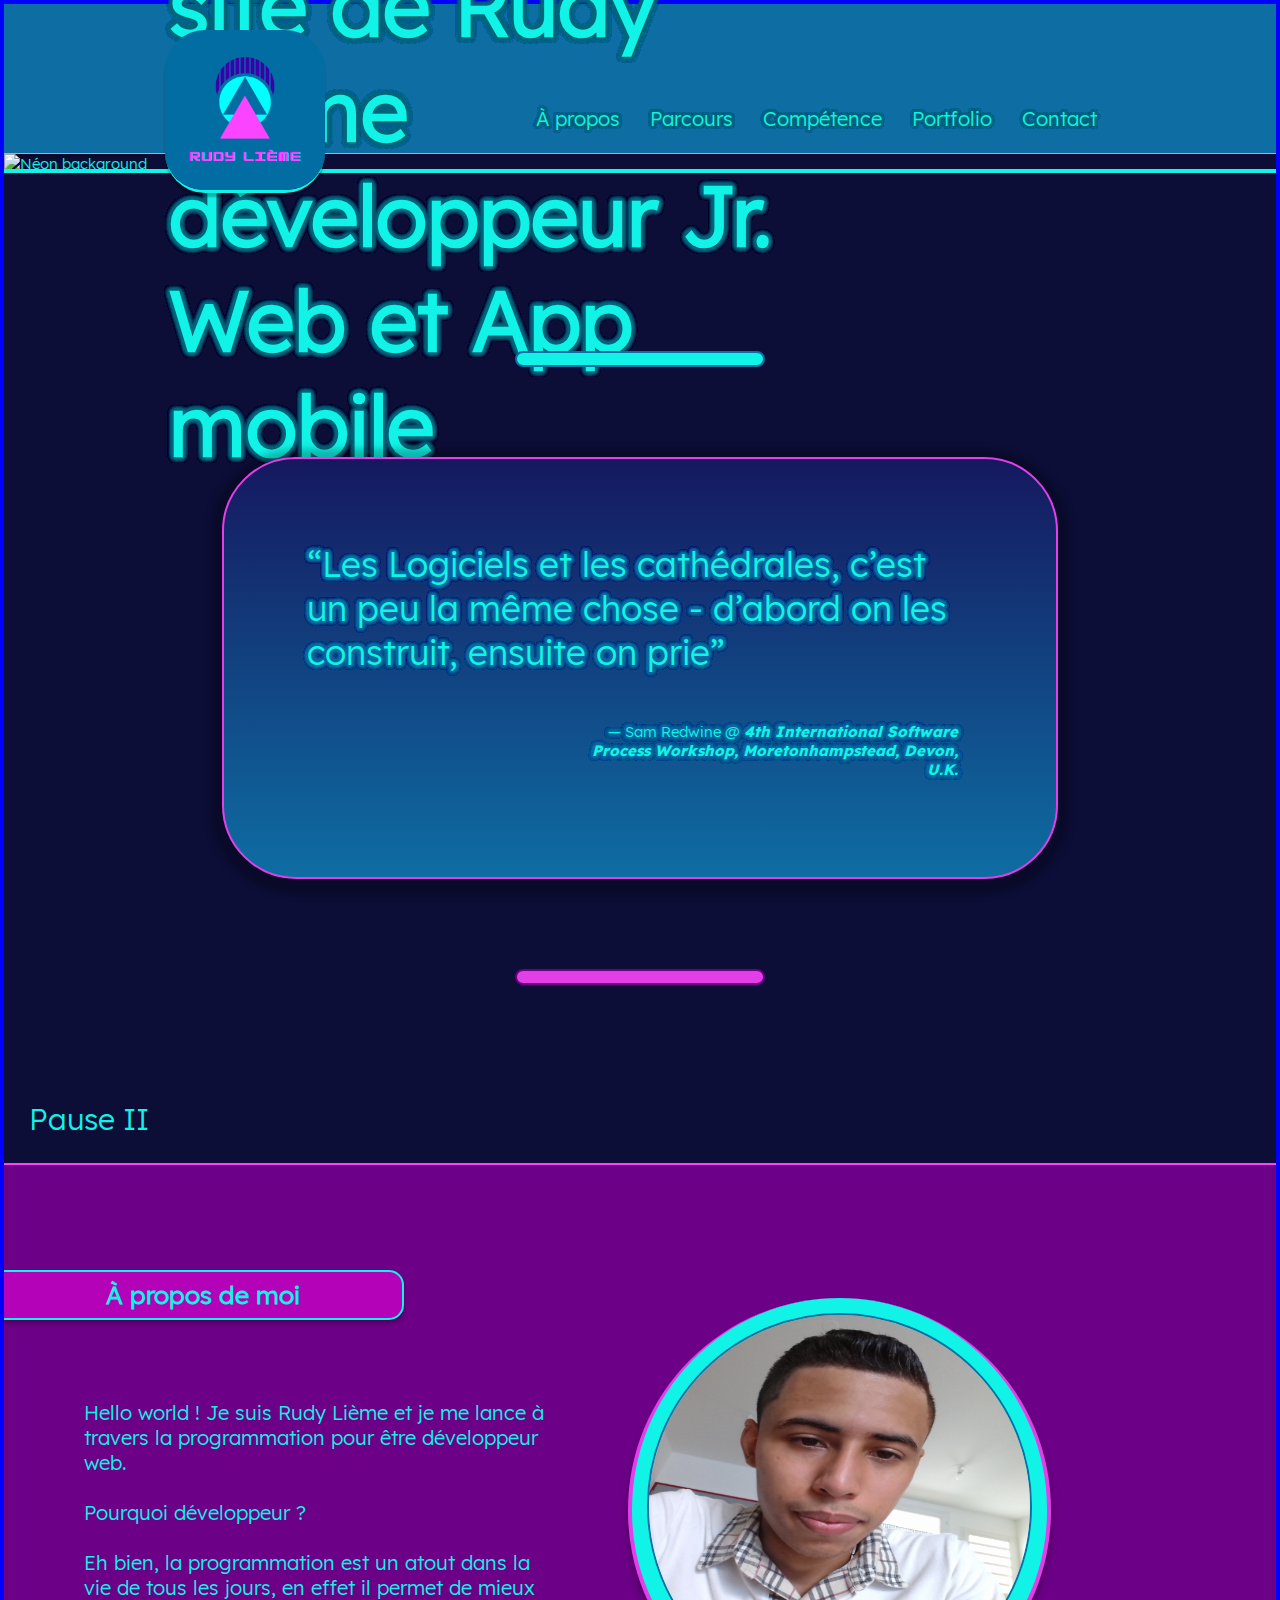
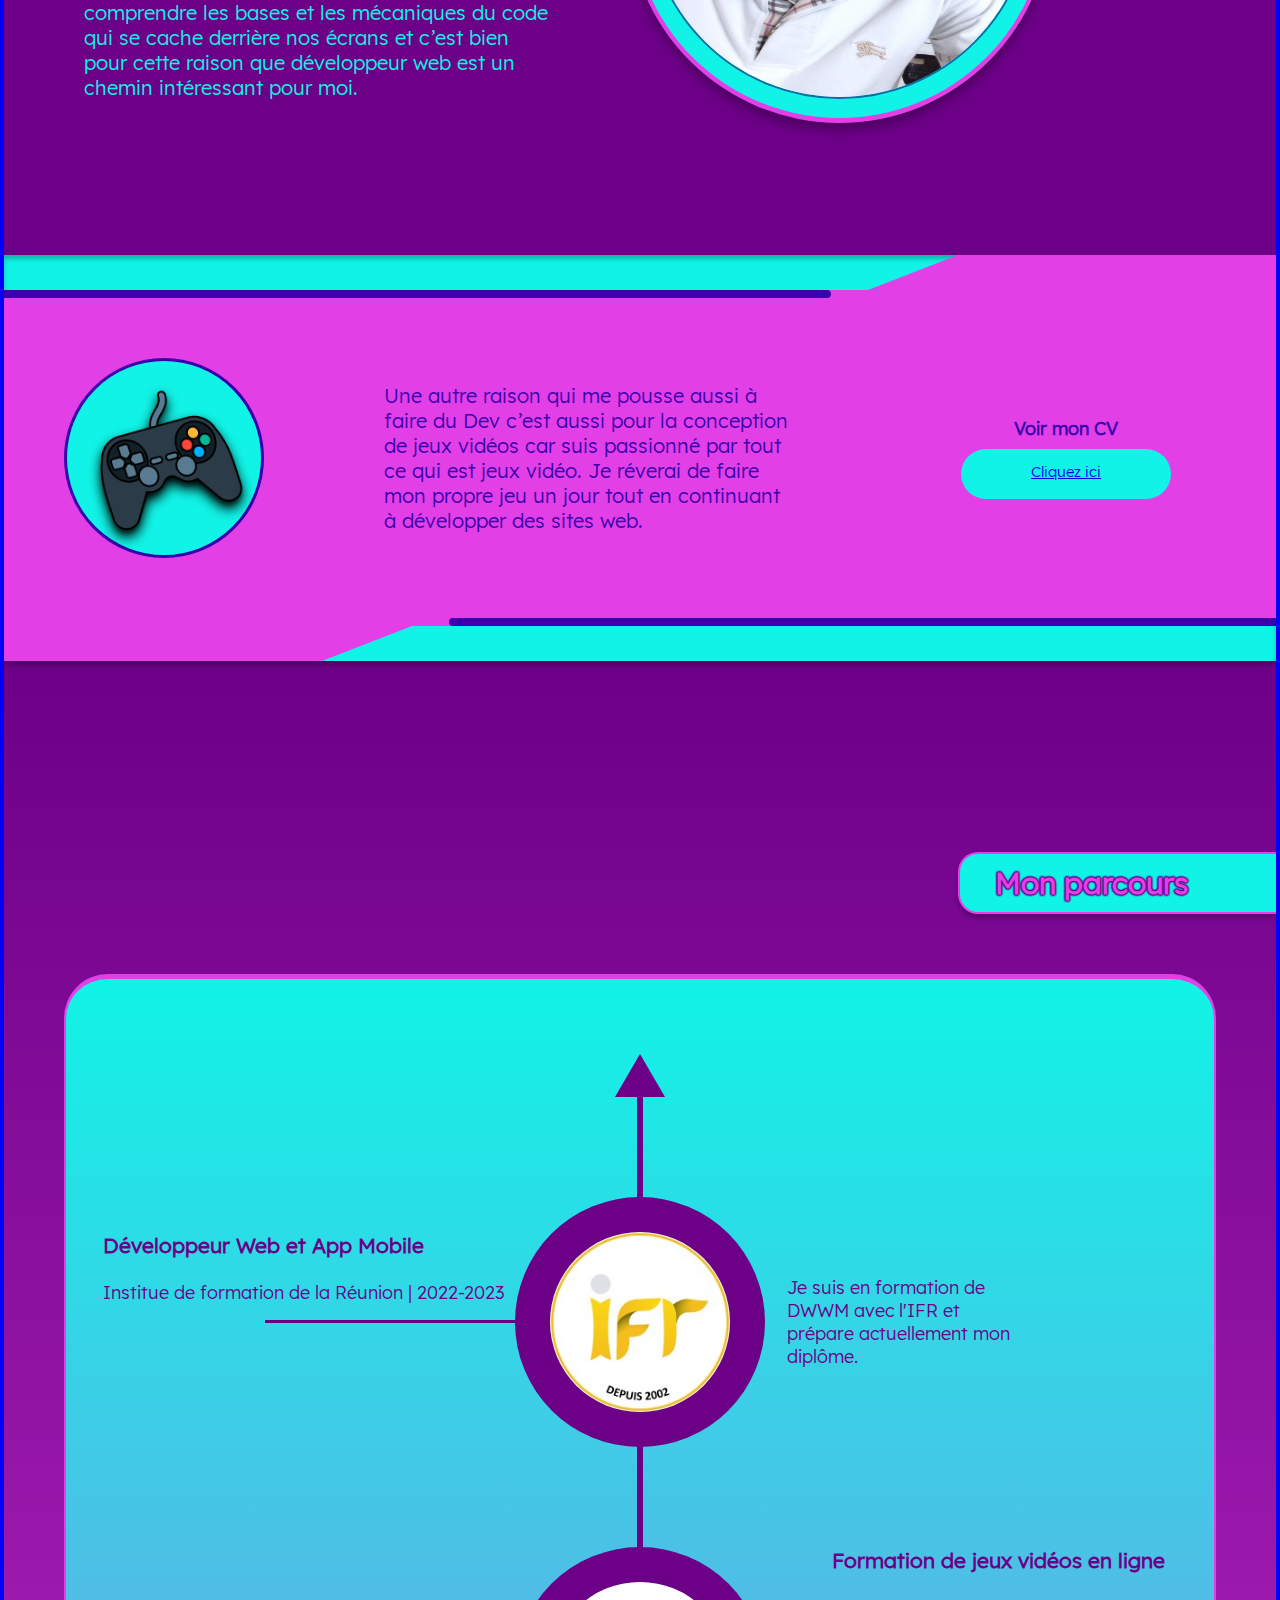
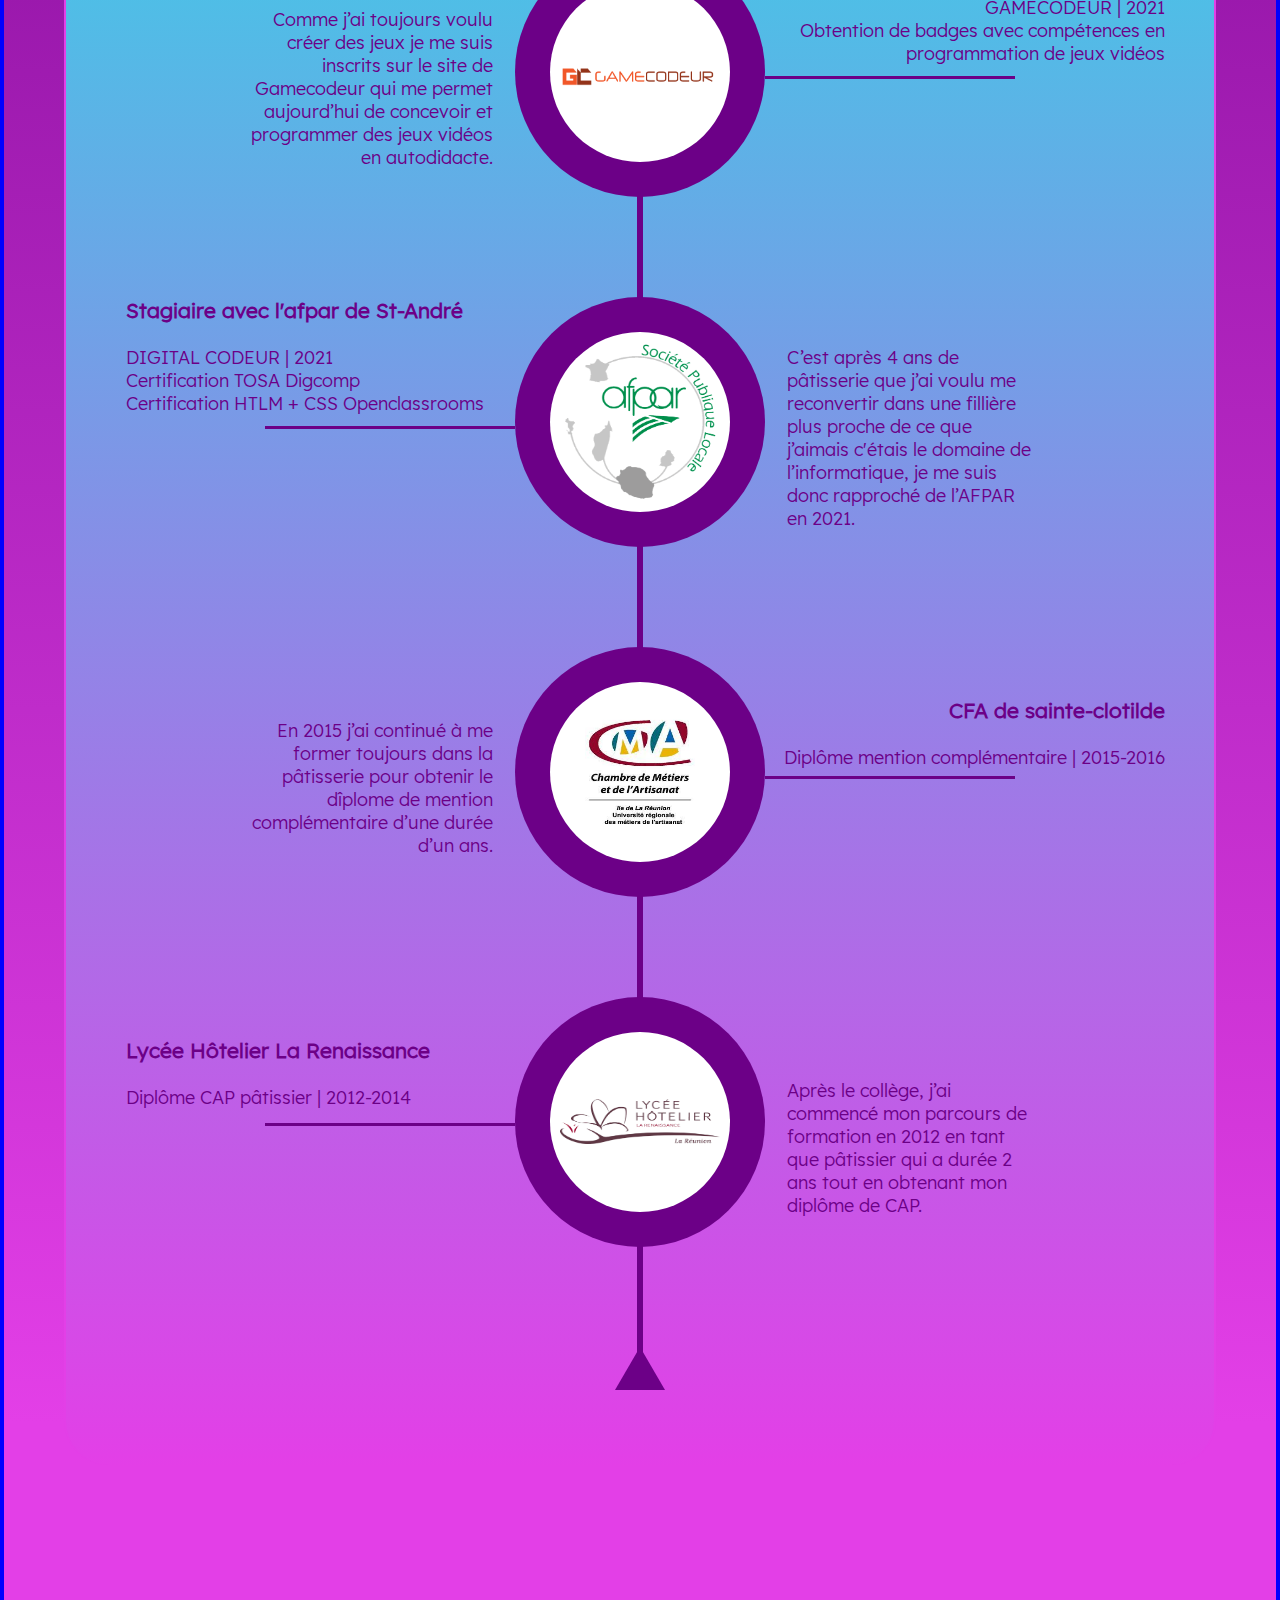
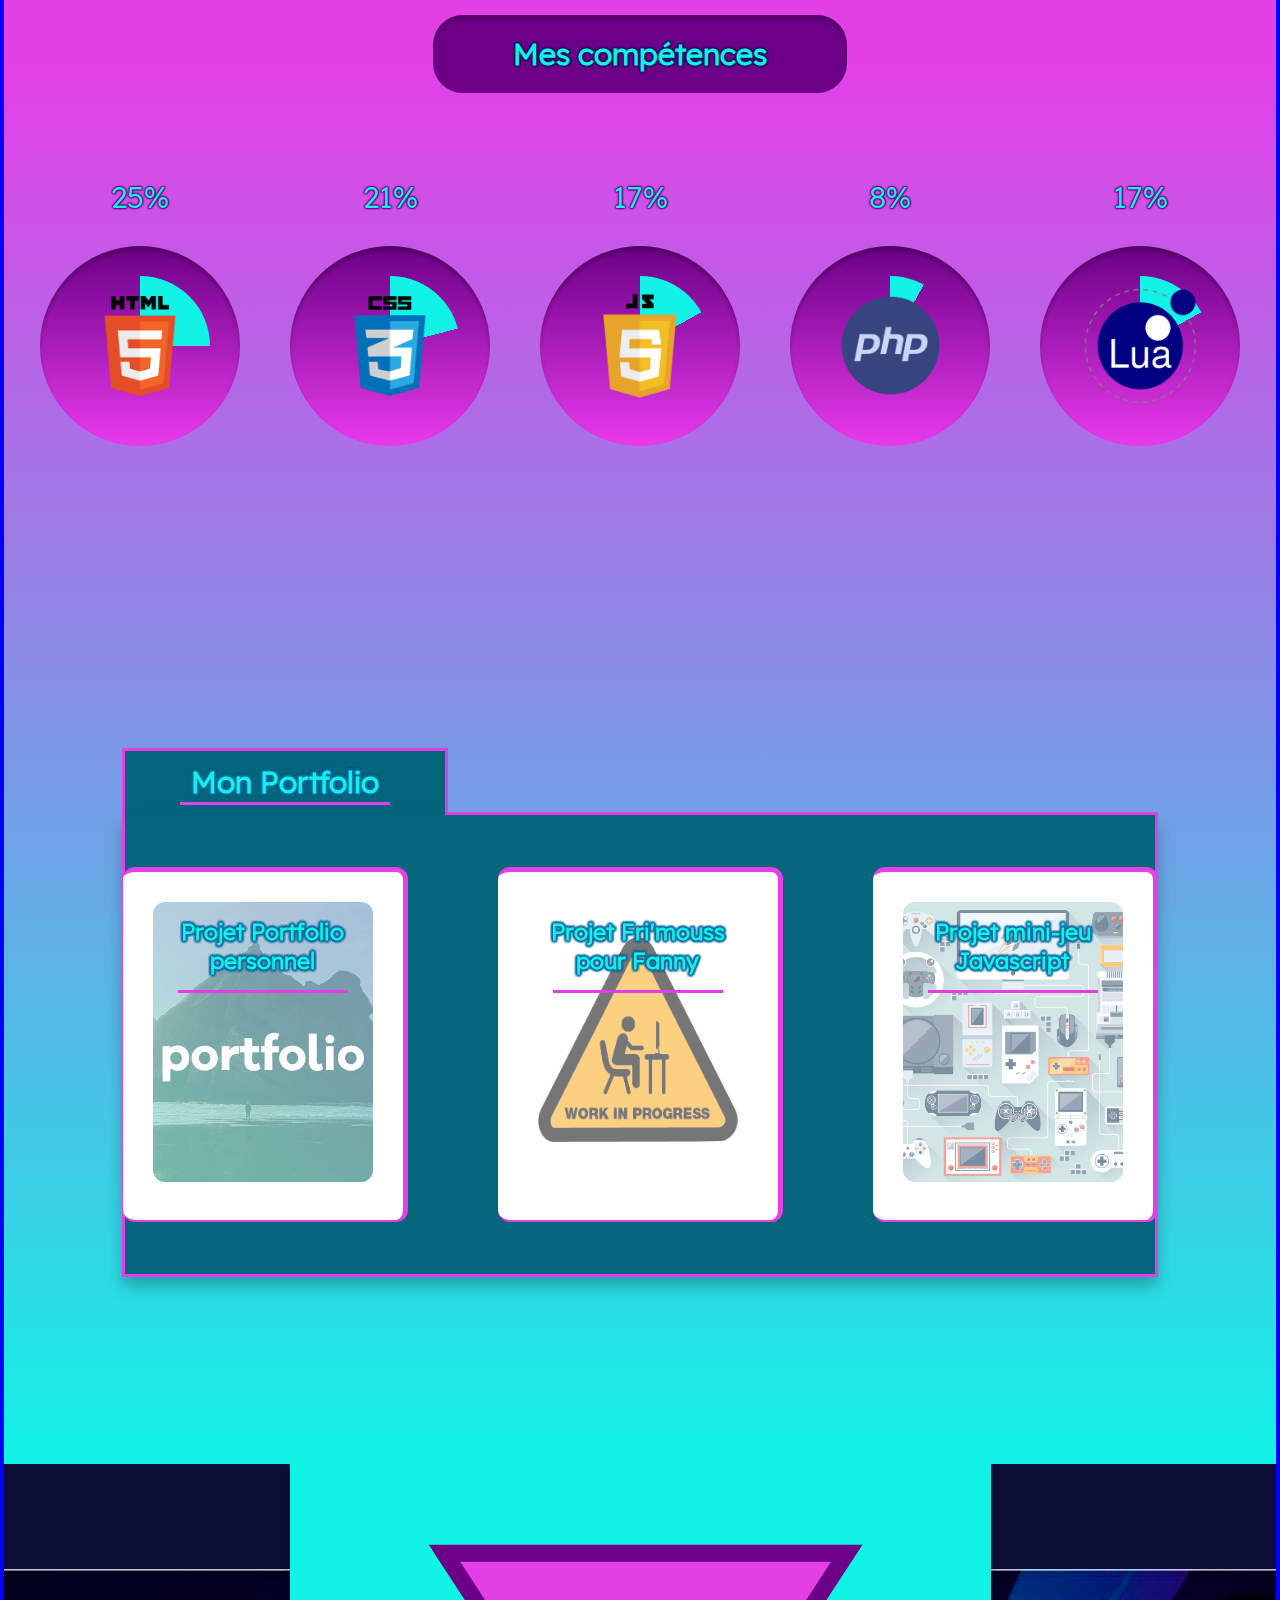
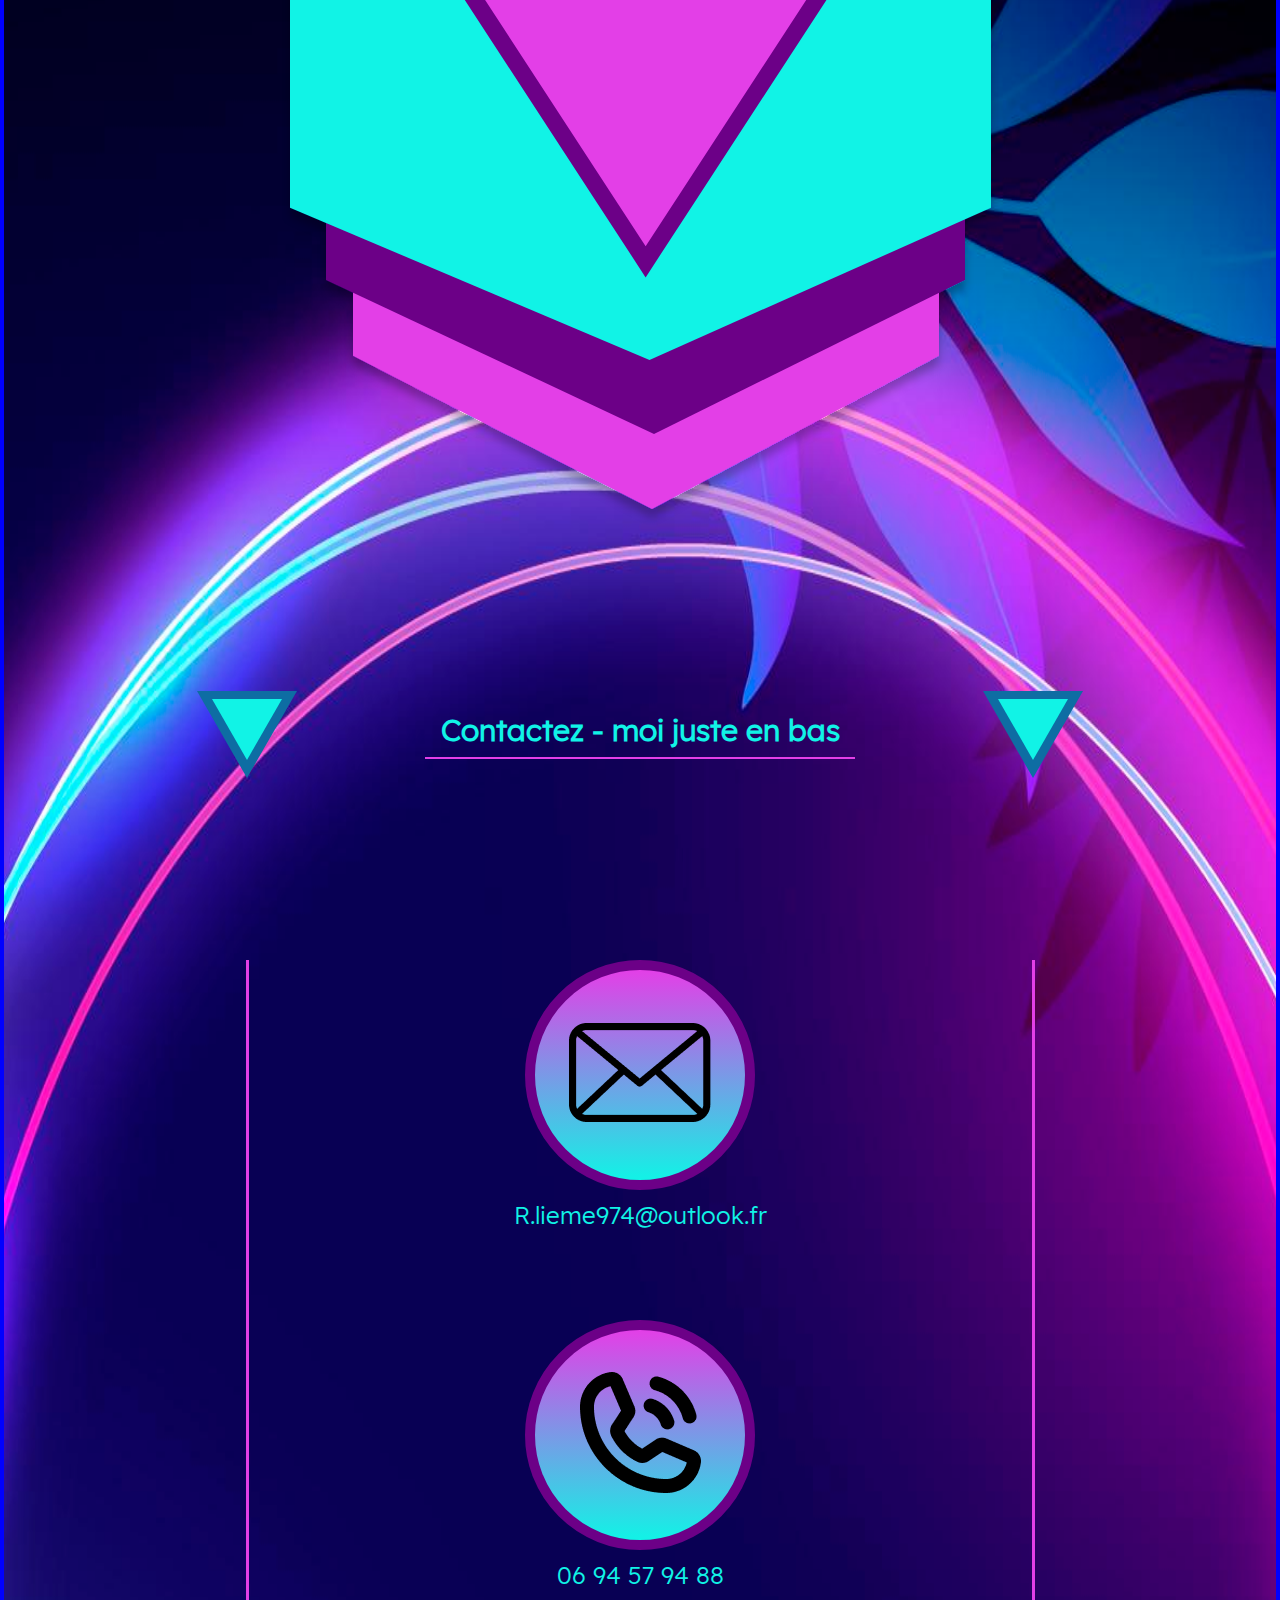
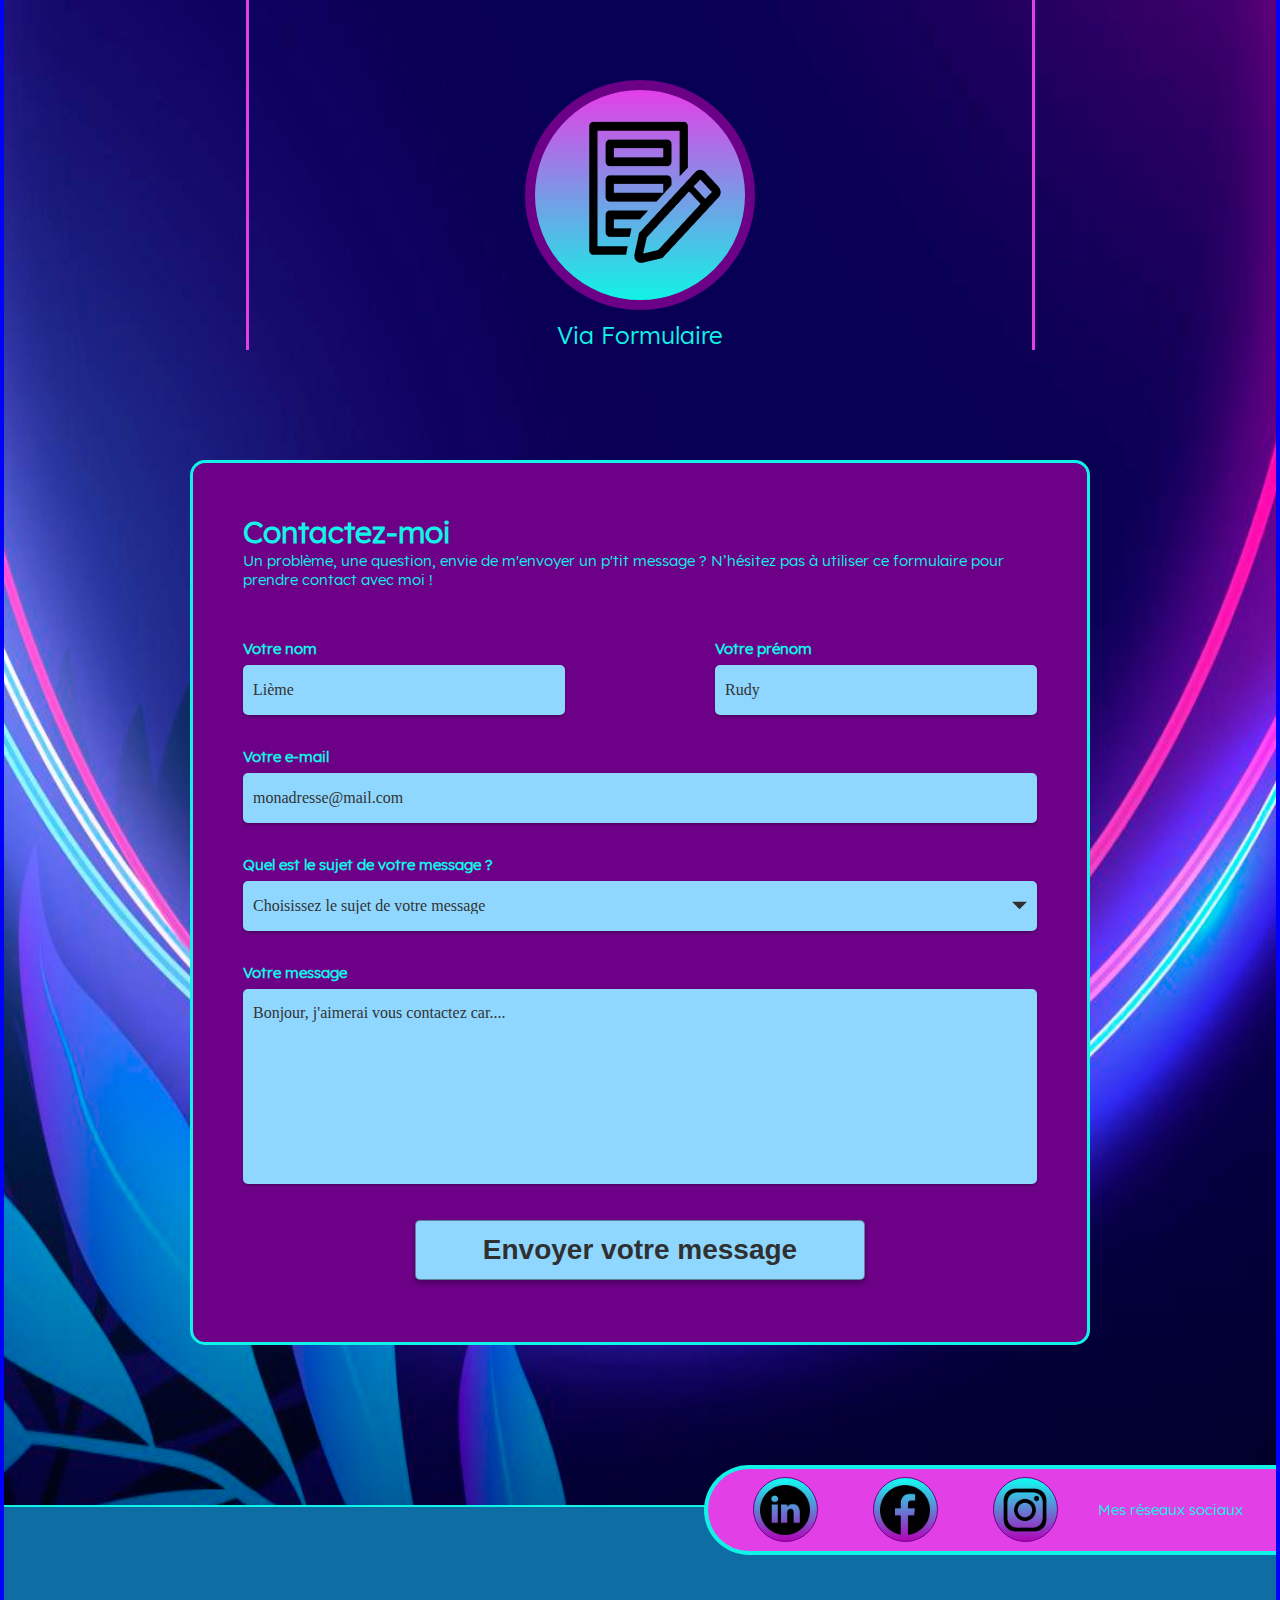
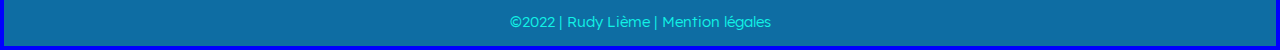
==== commit 6bd45821: "test" ====
--- a/index.html
+++ b/index.html
@@ -421,7 +421,7 @@
 					<div class="triangle-contact-1-1"></div>
 				</div>
 				<div class="titre-contact">
-					<h1>Contactez-moi juste en bas</h1>
+					<h1>Contactez - moi juste en bas</h1>
 					<div class="trait-horizontale"></div>
 				</div>
 				<div class="triangle-contact">
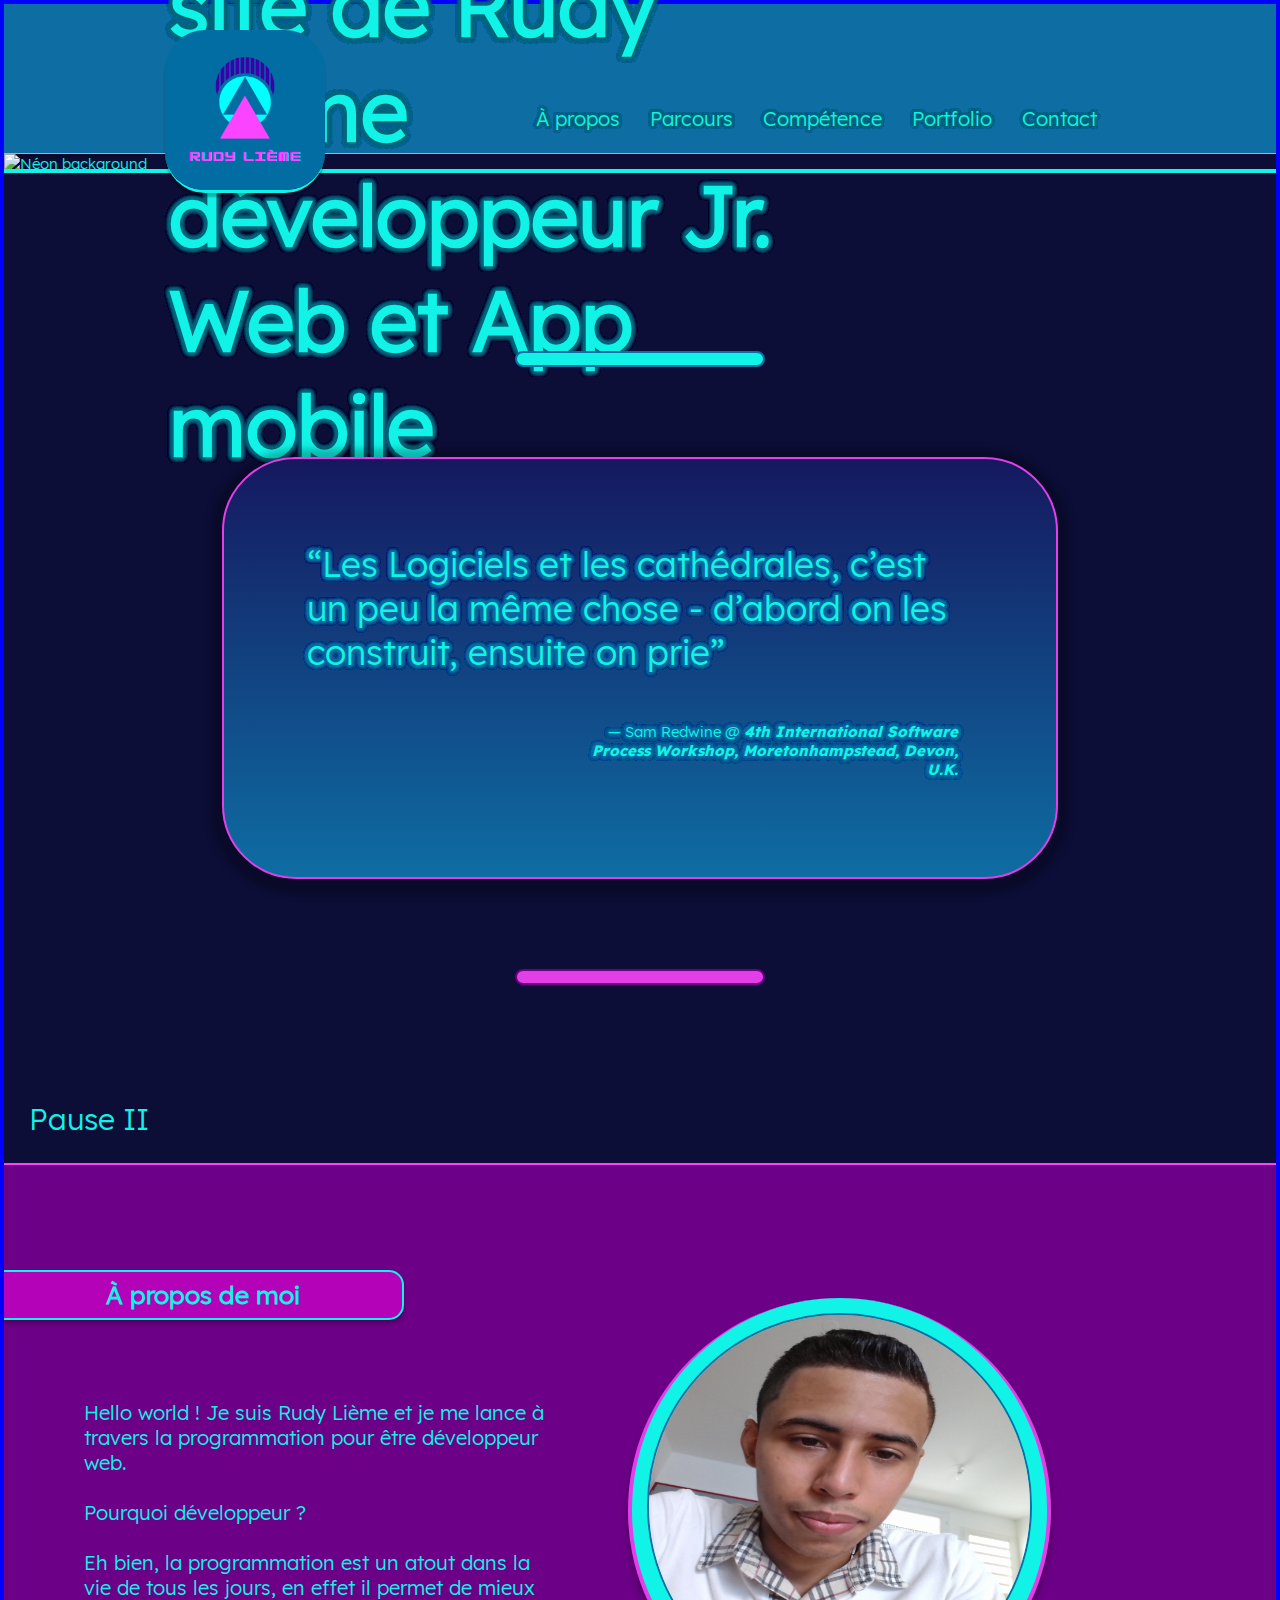
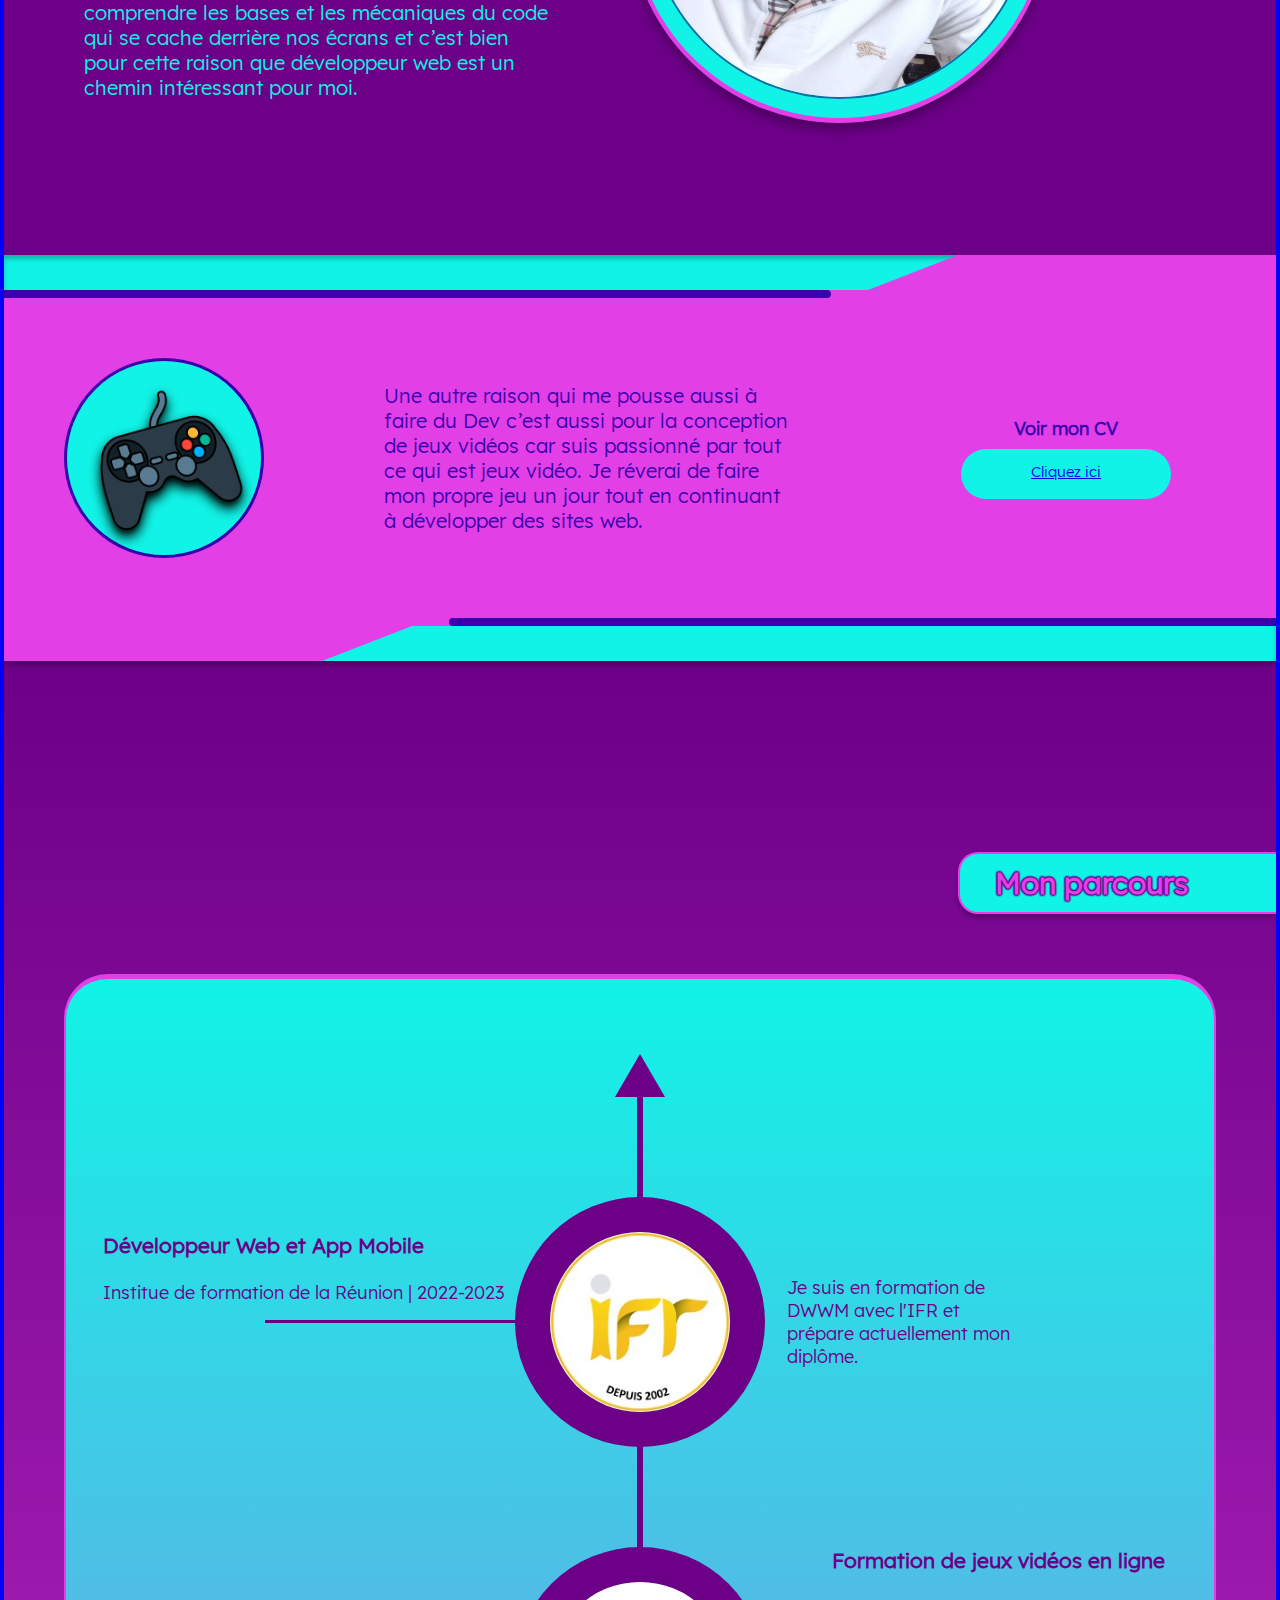
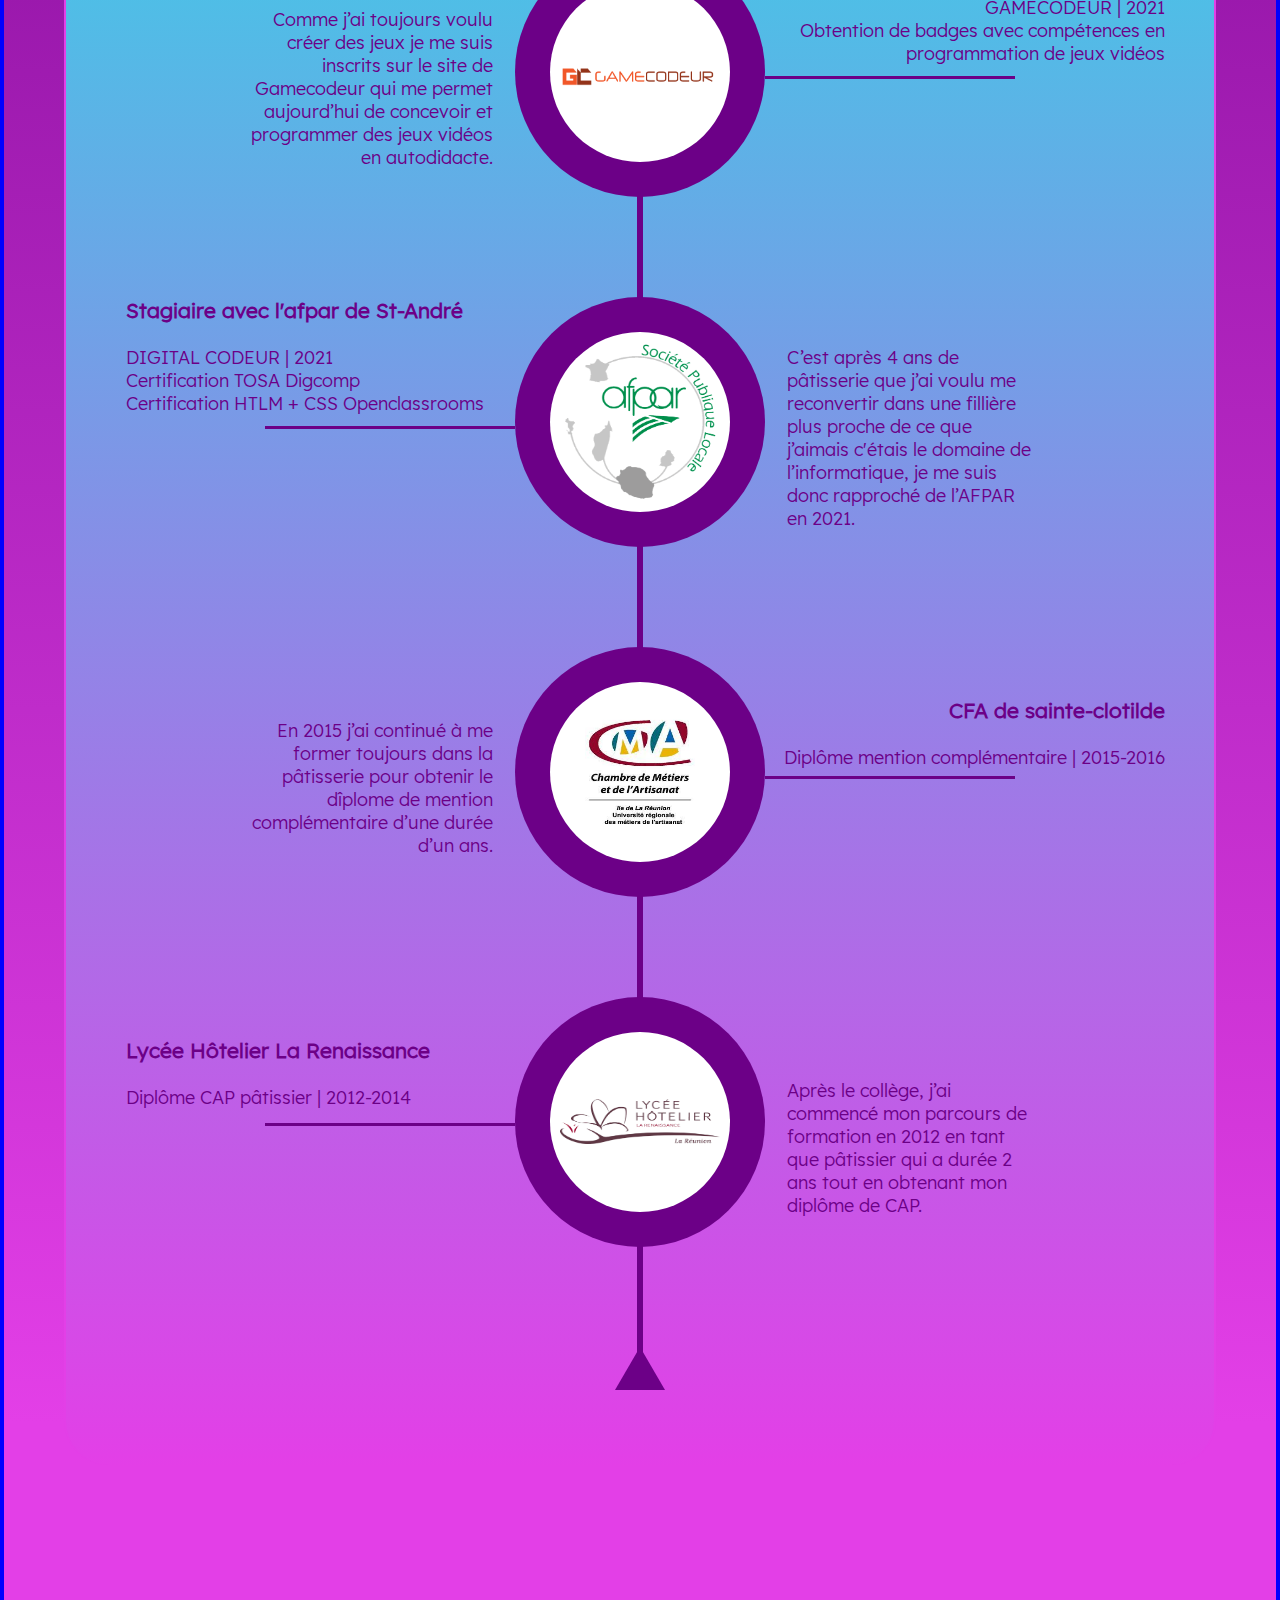
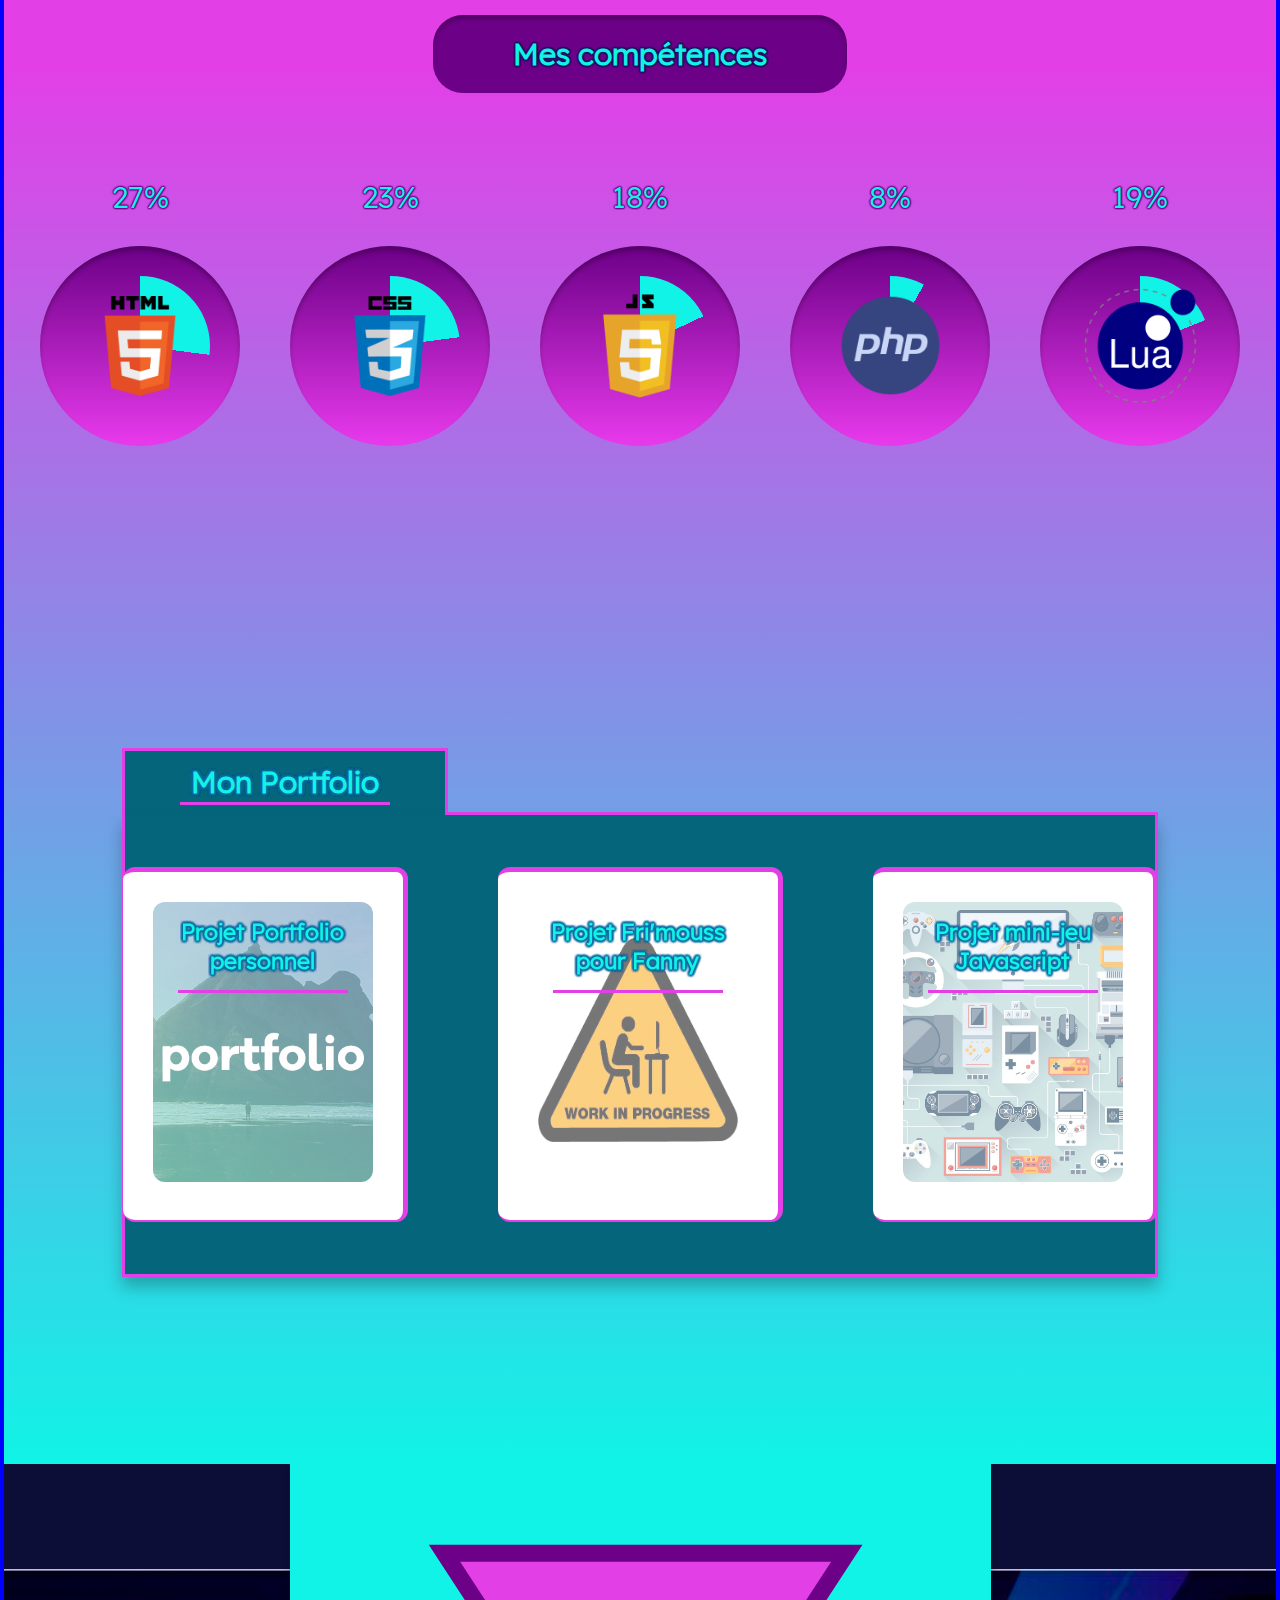
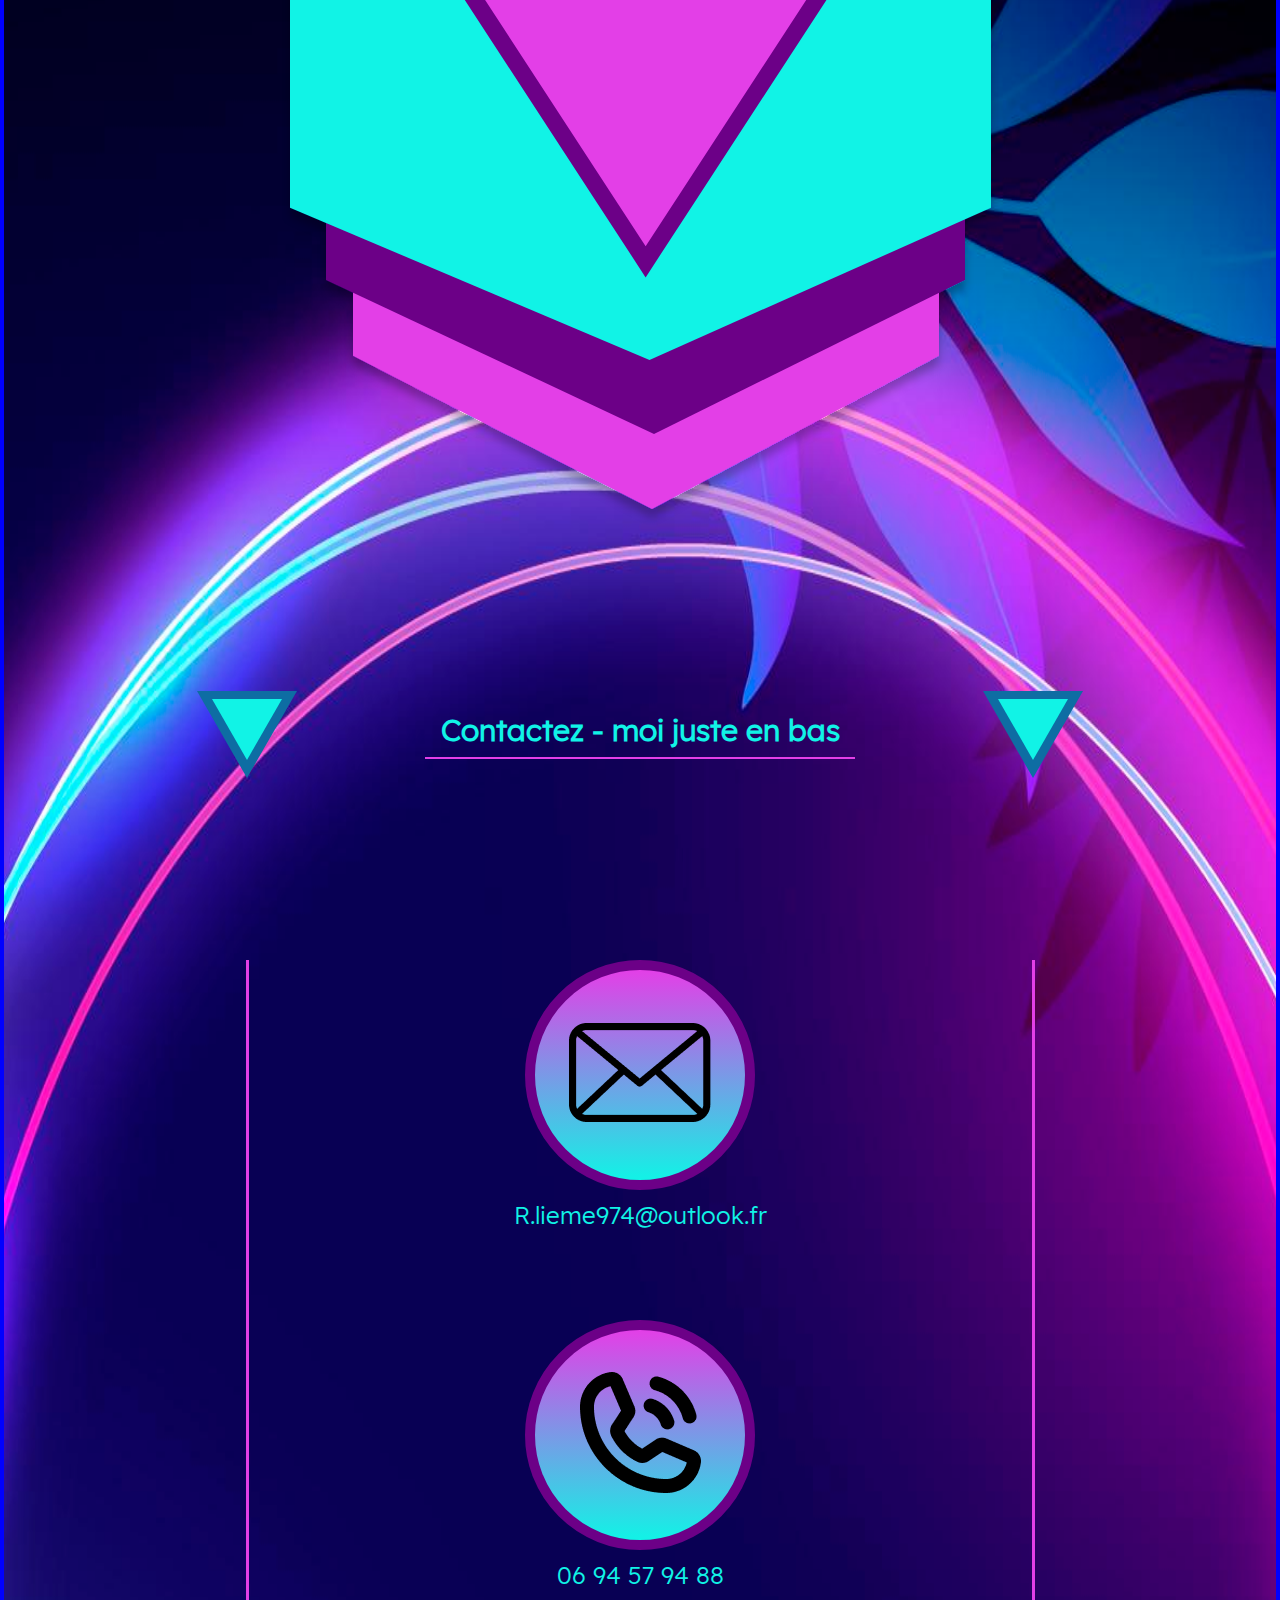
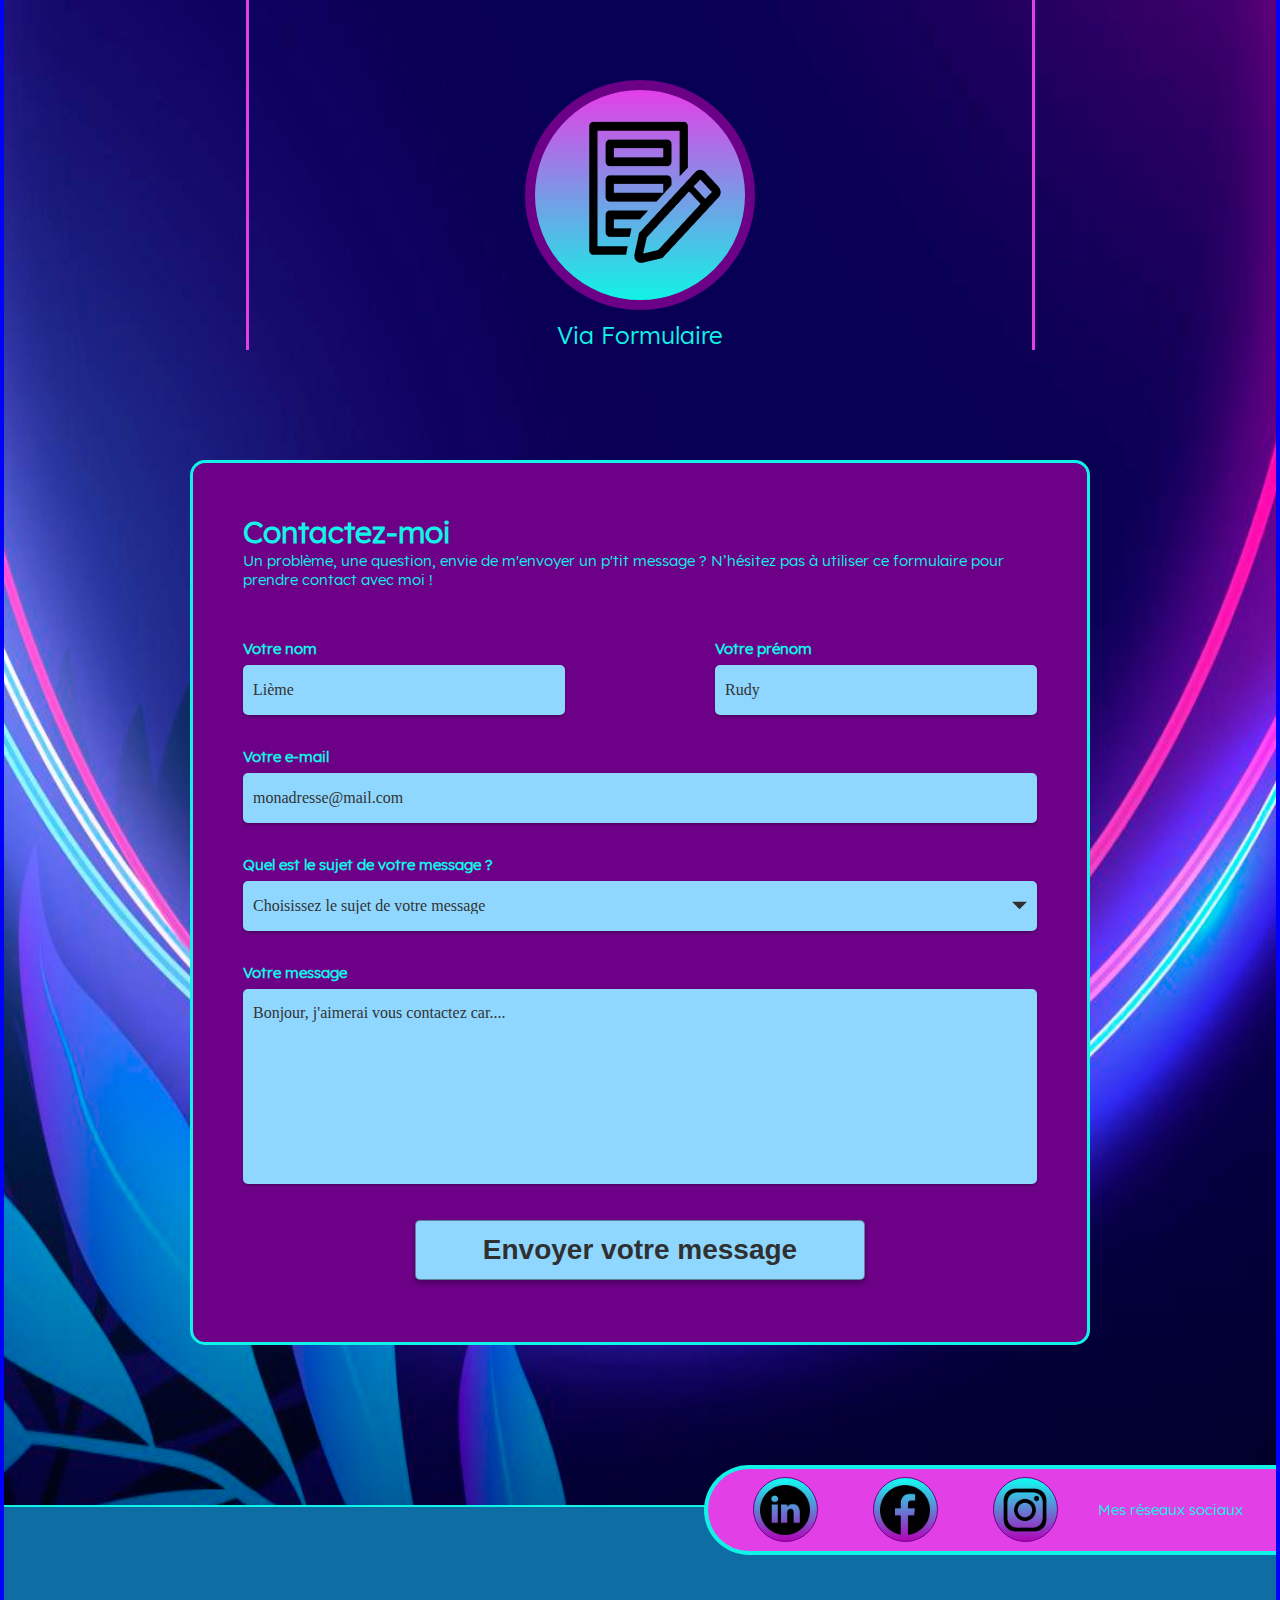
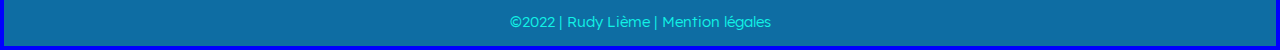
==== commit 9058ac3f: "test du formulaire" ====
--- a/index.html
+++ b/index.html
@@ -463,7 +463,7 @@
 				<h1>Contactez-moi</h1>
 				<p>Un problème, une question, envie de m'envoyer un p'tit message ? N’hésitez pas à utiliser ce
 					formulaire pour prendre contact avec moi !</p>
-				<form action="/page-traitement-donnees" method="post">
+				<form name="contact" method="post" data-netlify="true">
 					<div class="box-nom-prenom">
 						<div>
 							<label for="nom">Votre nom</label>
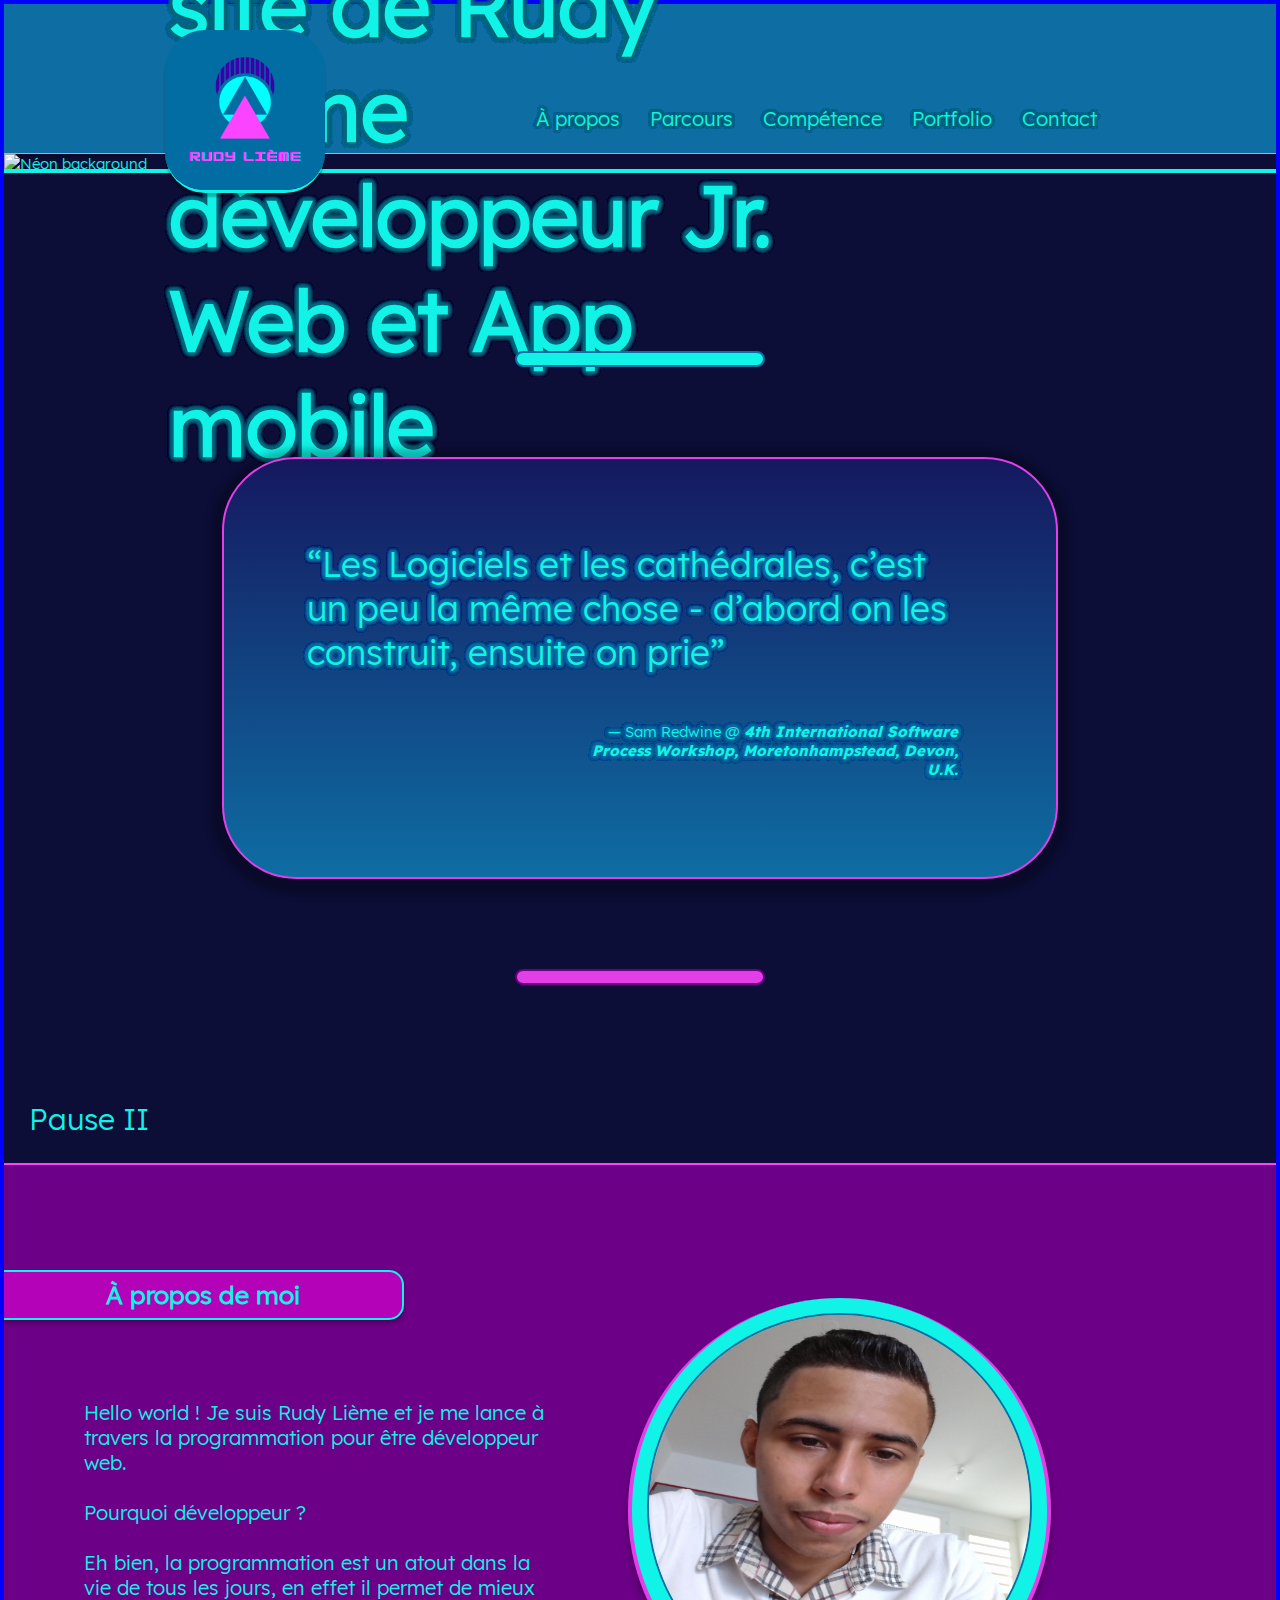
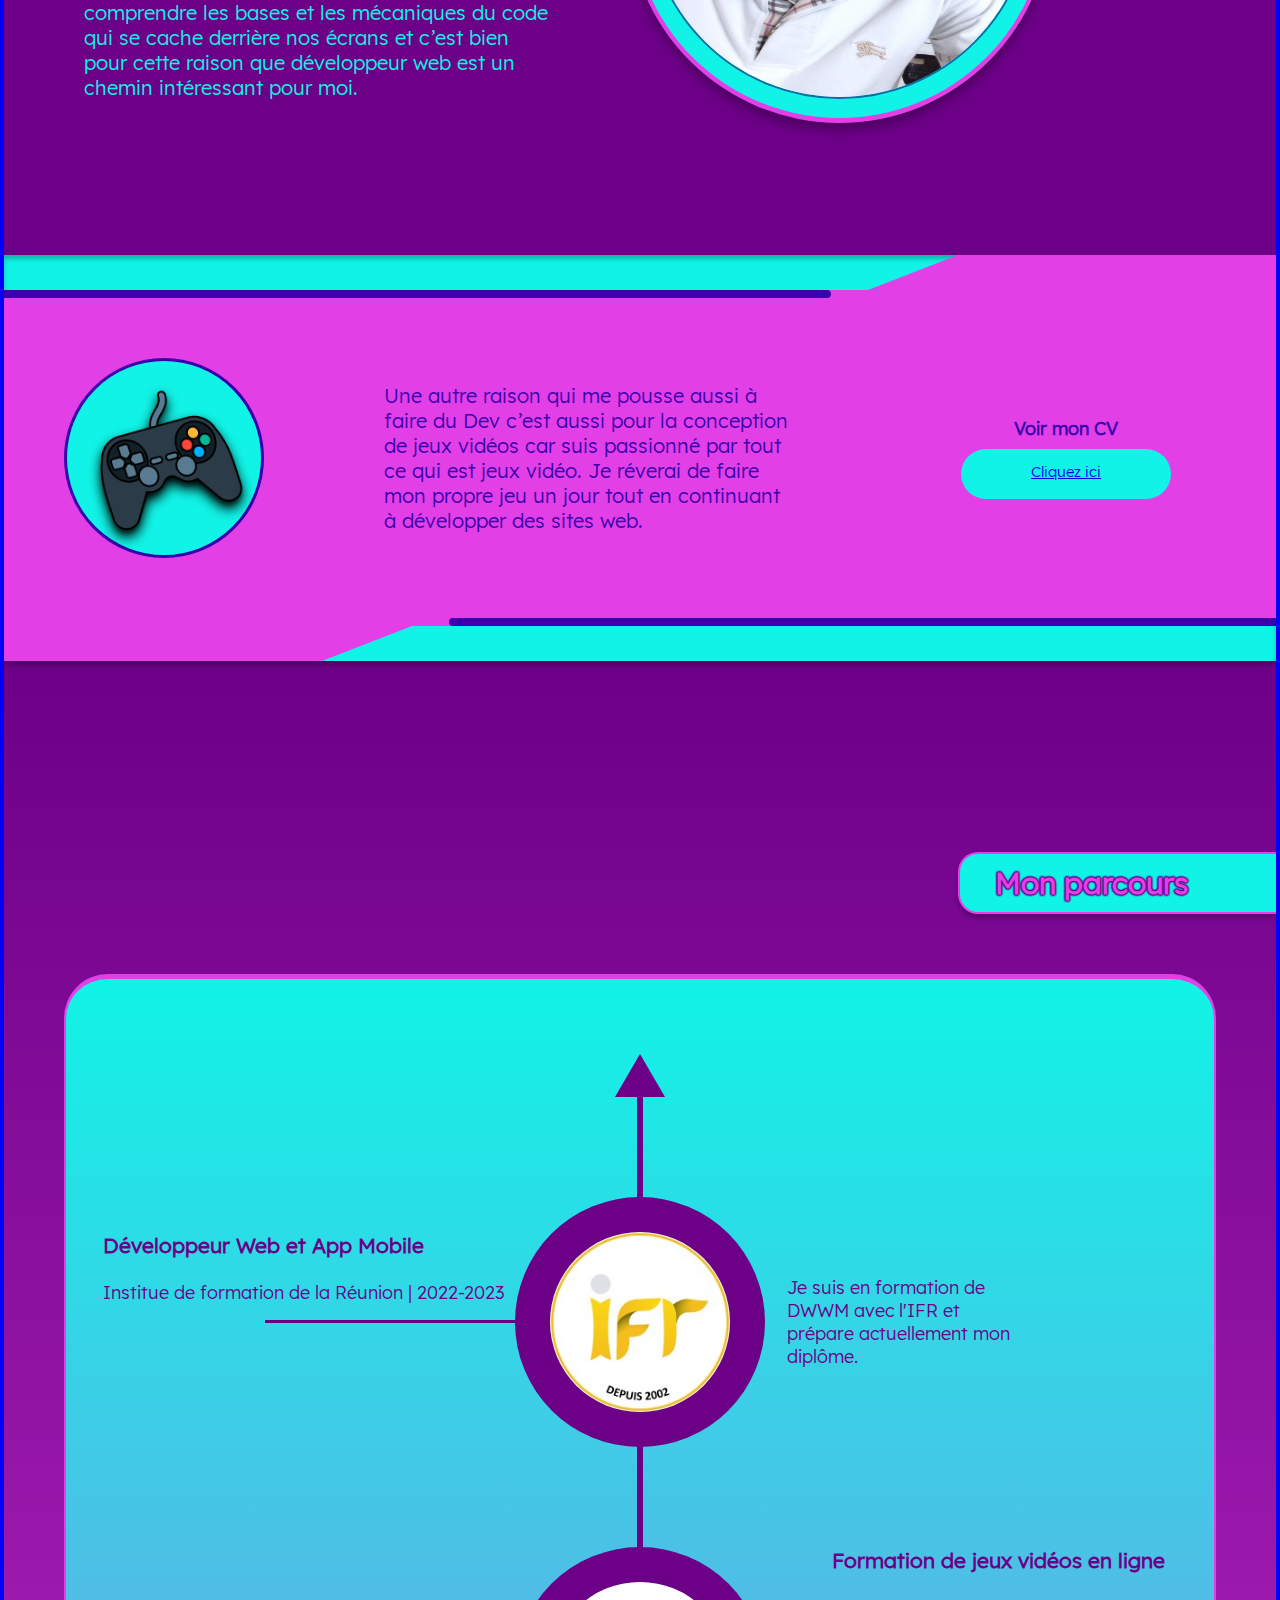
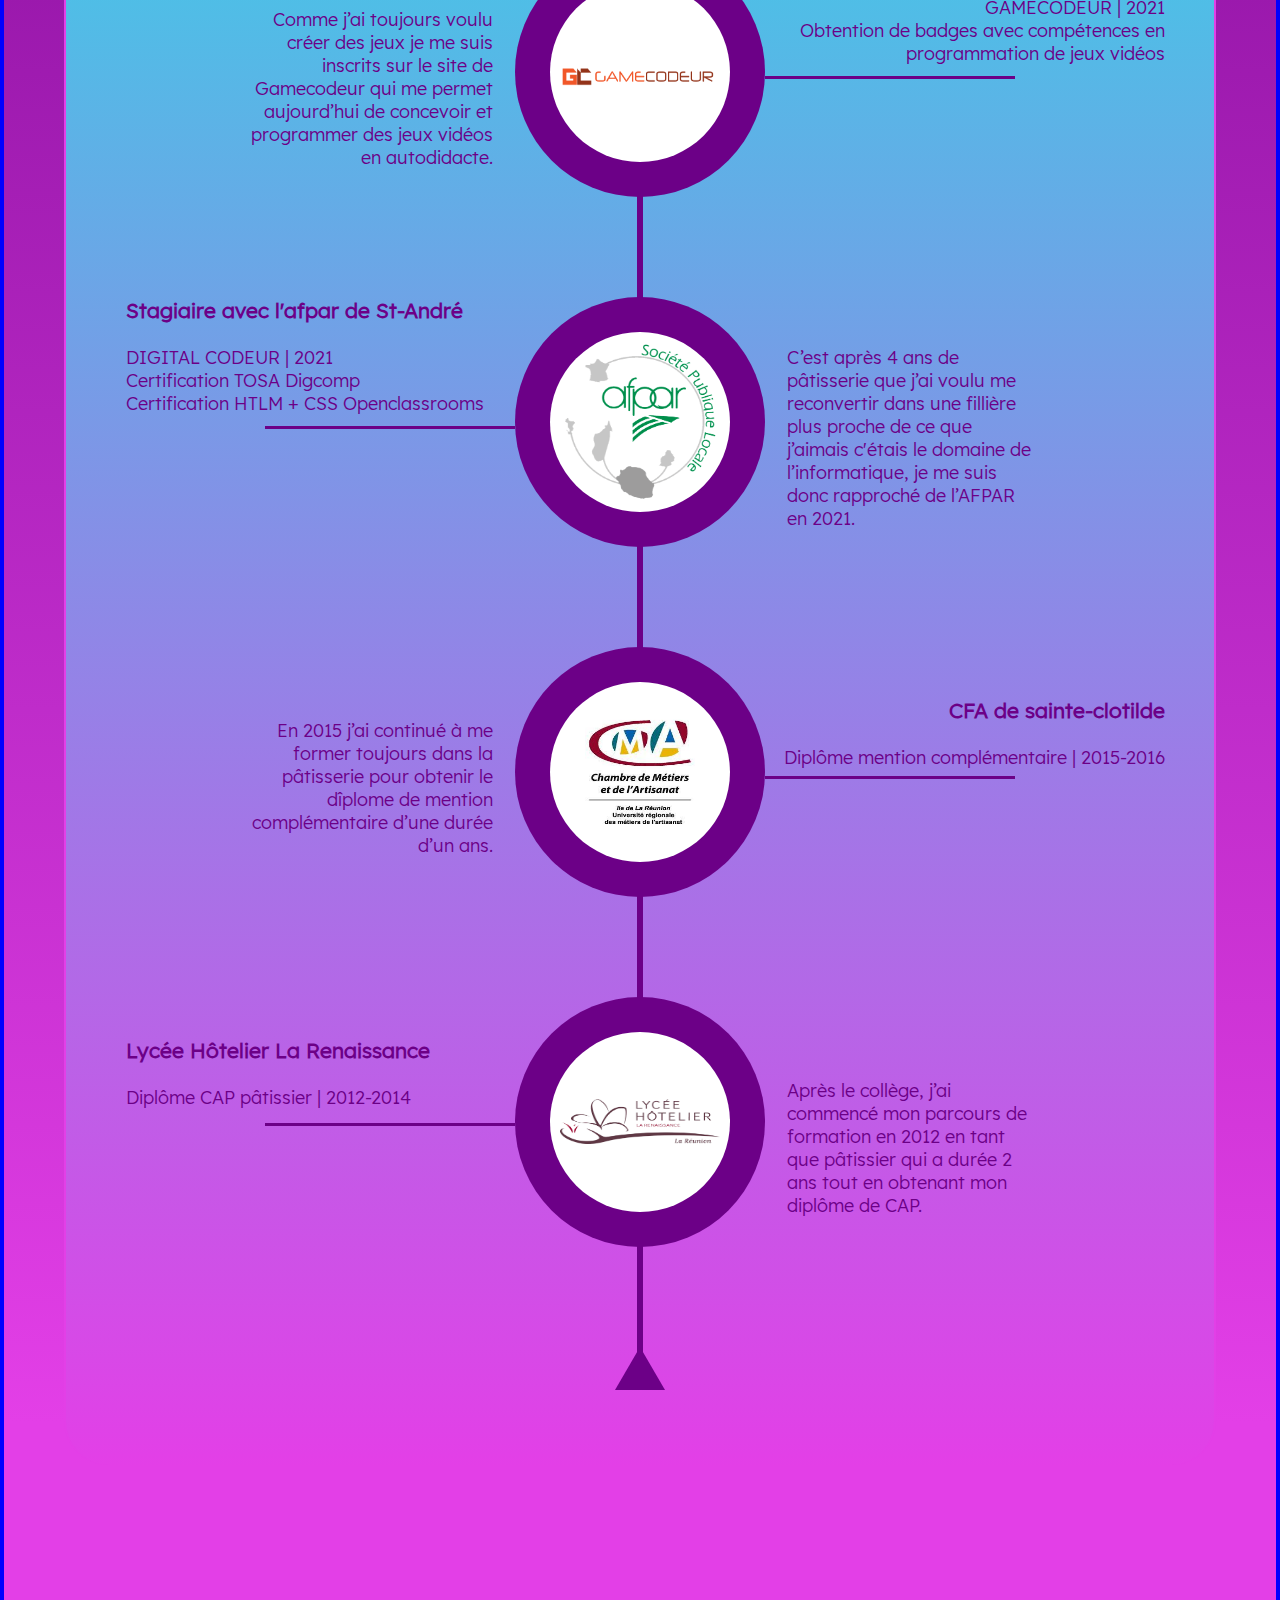
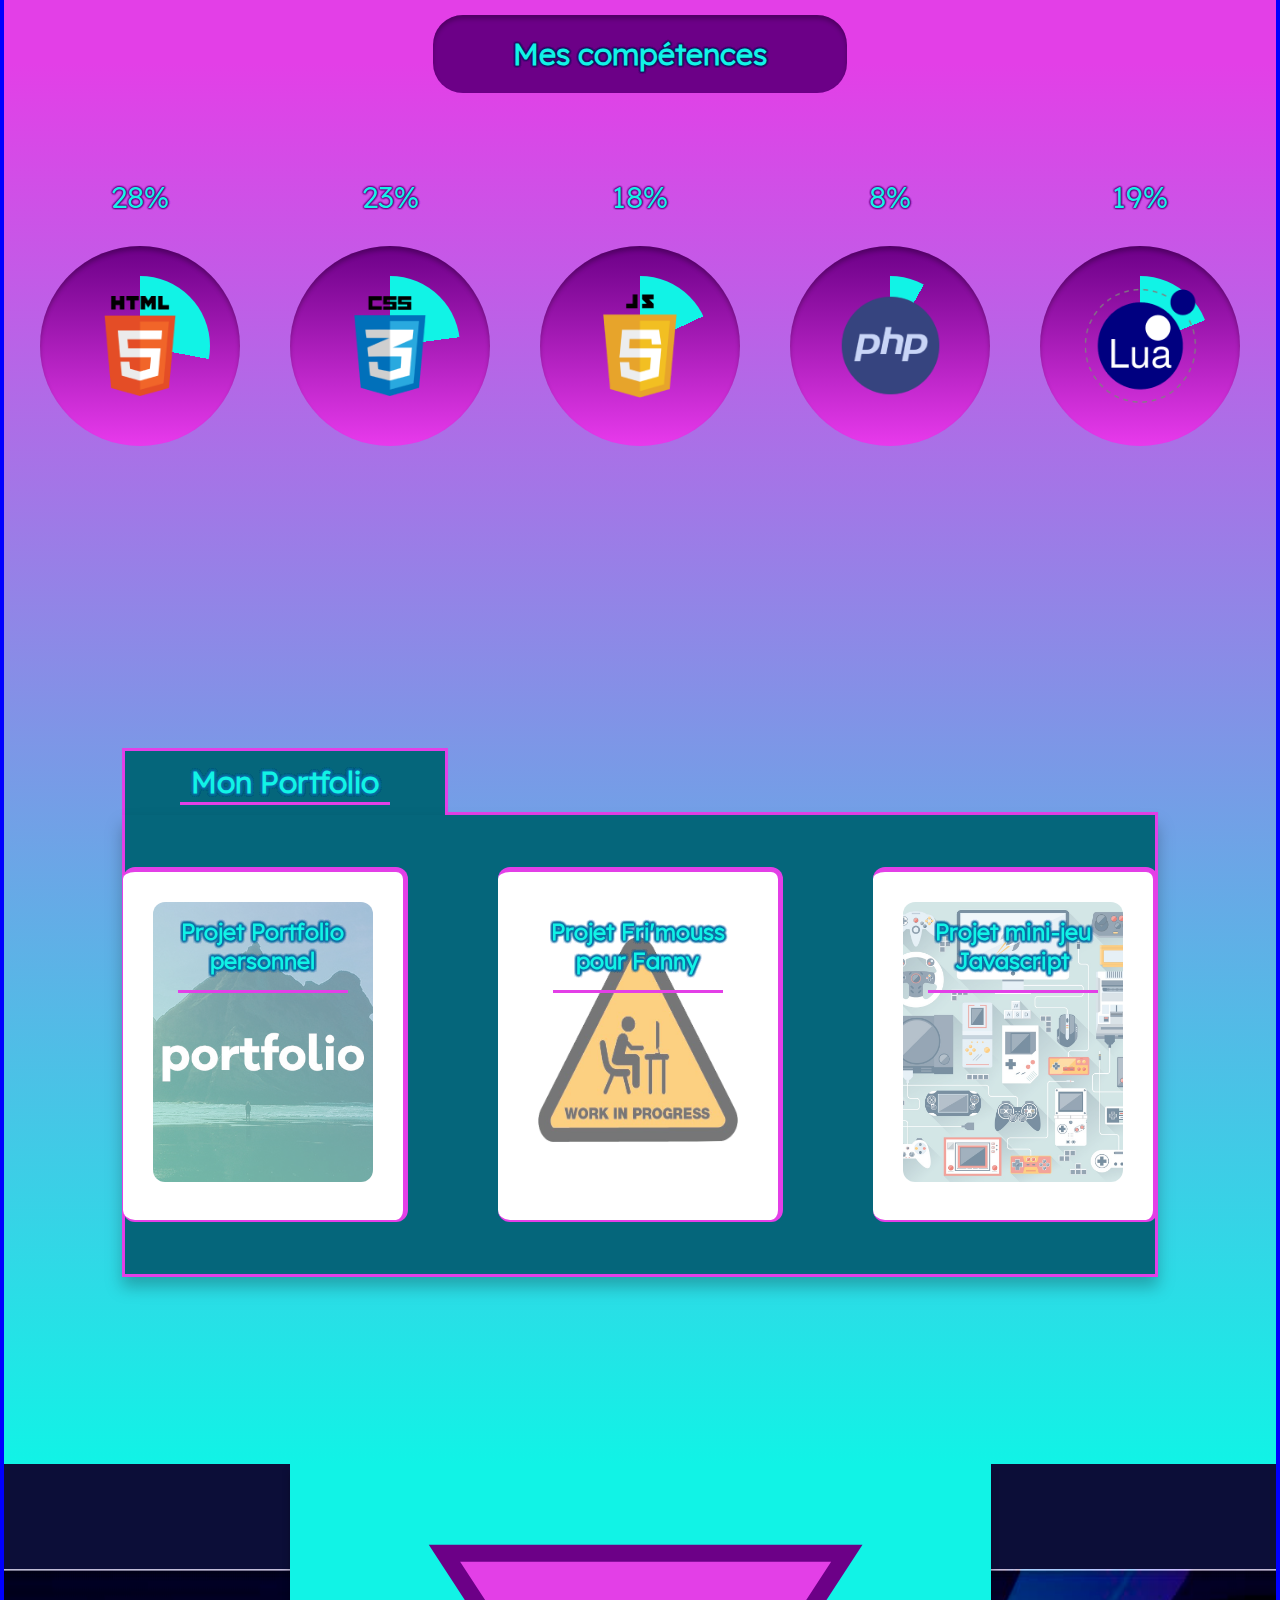
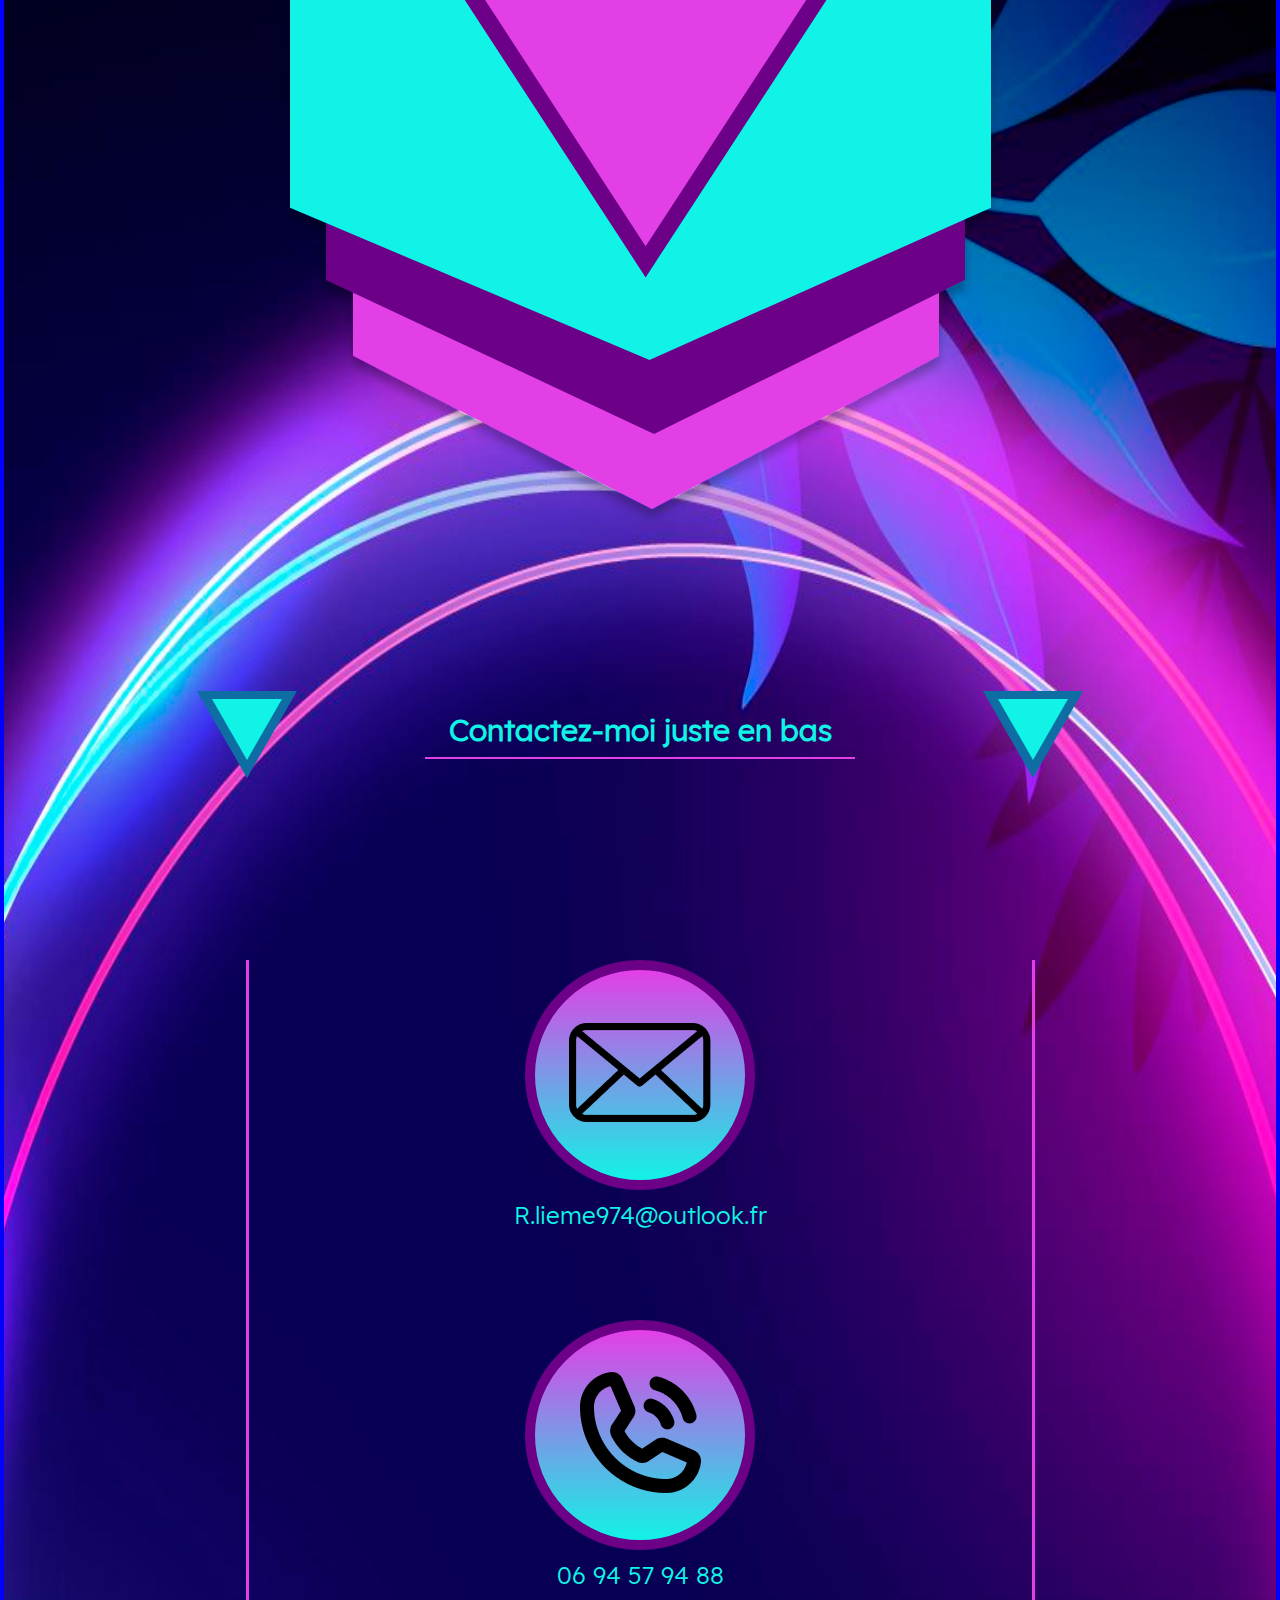
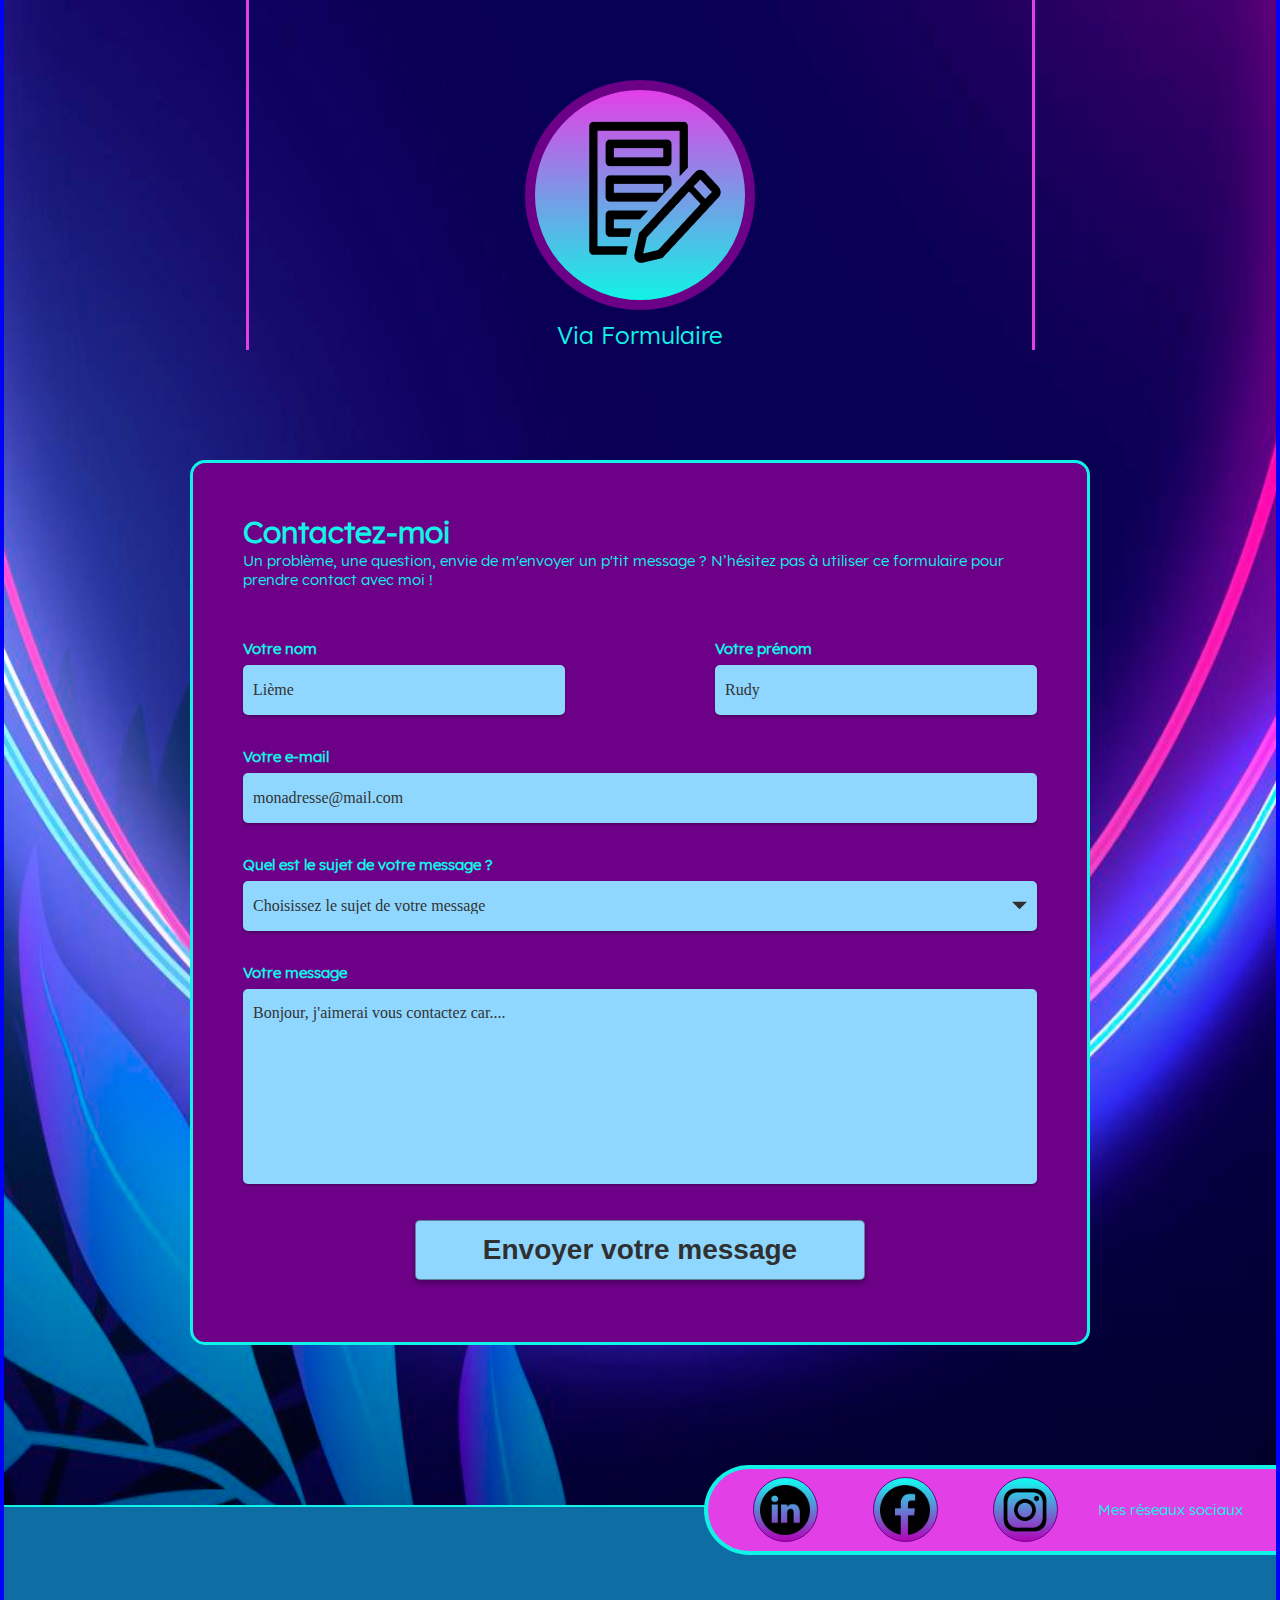
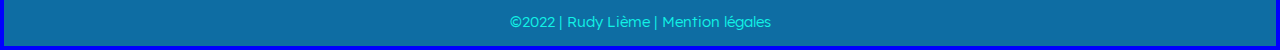
==== commit 61783c18: "rectification d'un mot" ====
--- a/index.html
+++ b/index.html
@@ -421,7 +421,7 @@
 					<div class="triangle-contact-1-1"></div>
 				</div>
 				<div class="titre-contact">
-					<h1>Contactez - moi juste en bas</h1>
+					<h1>Contactez-moi juste en bas</h1>
 					<div class="trait-horizontale"></div>
 				</div>
 				<div class="triangle-contact">
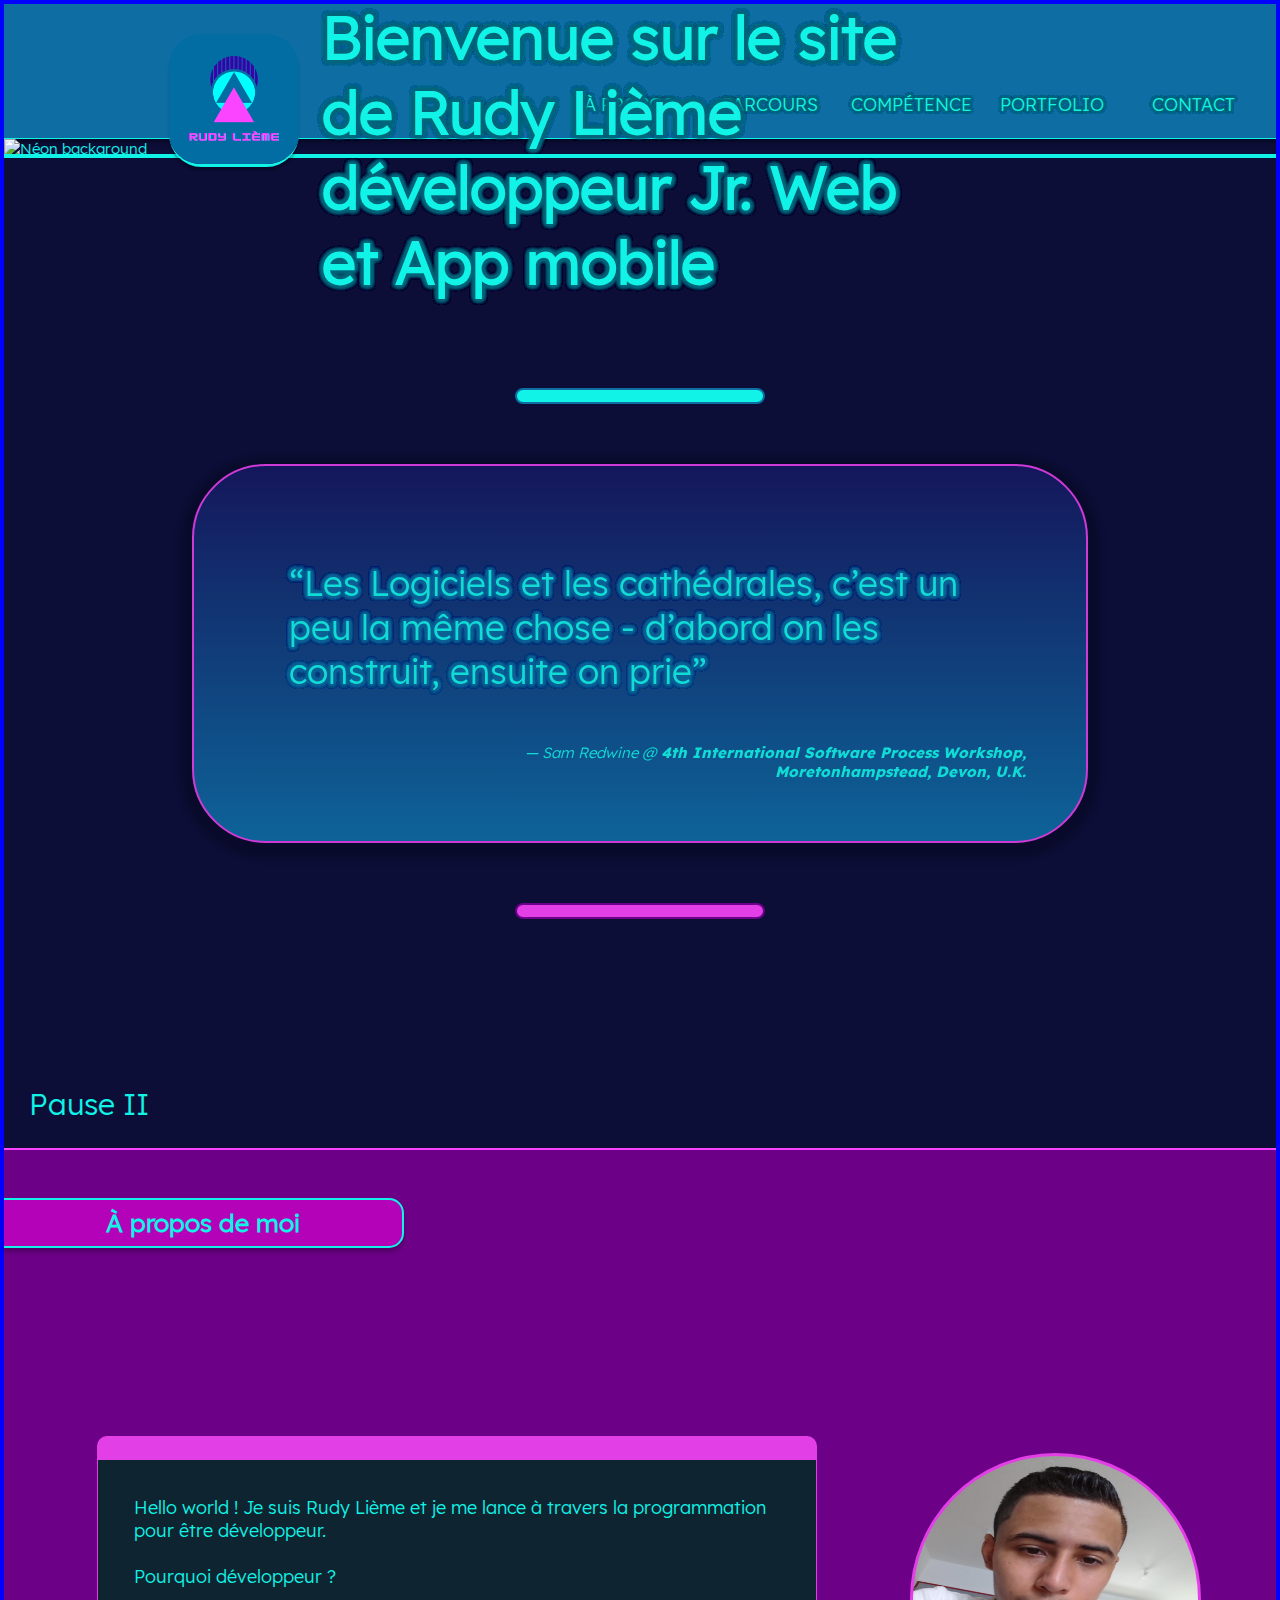
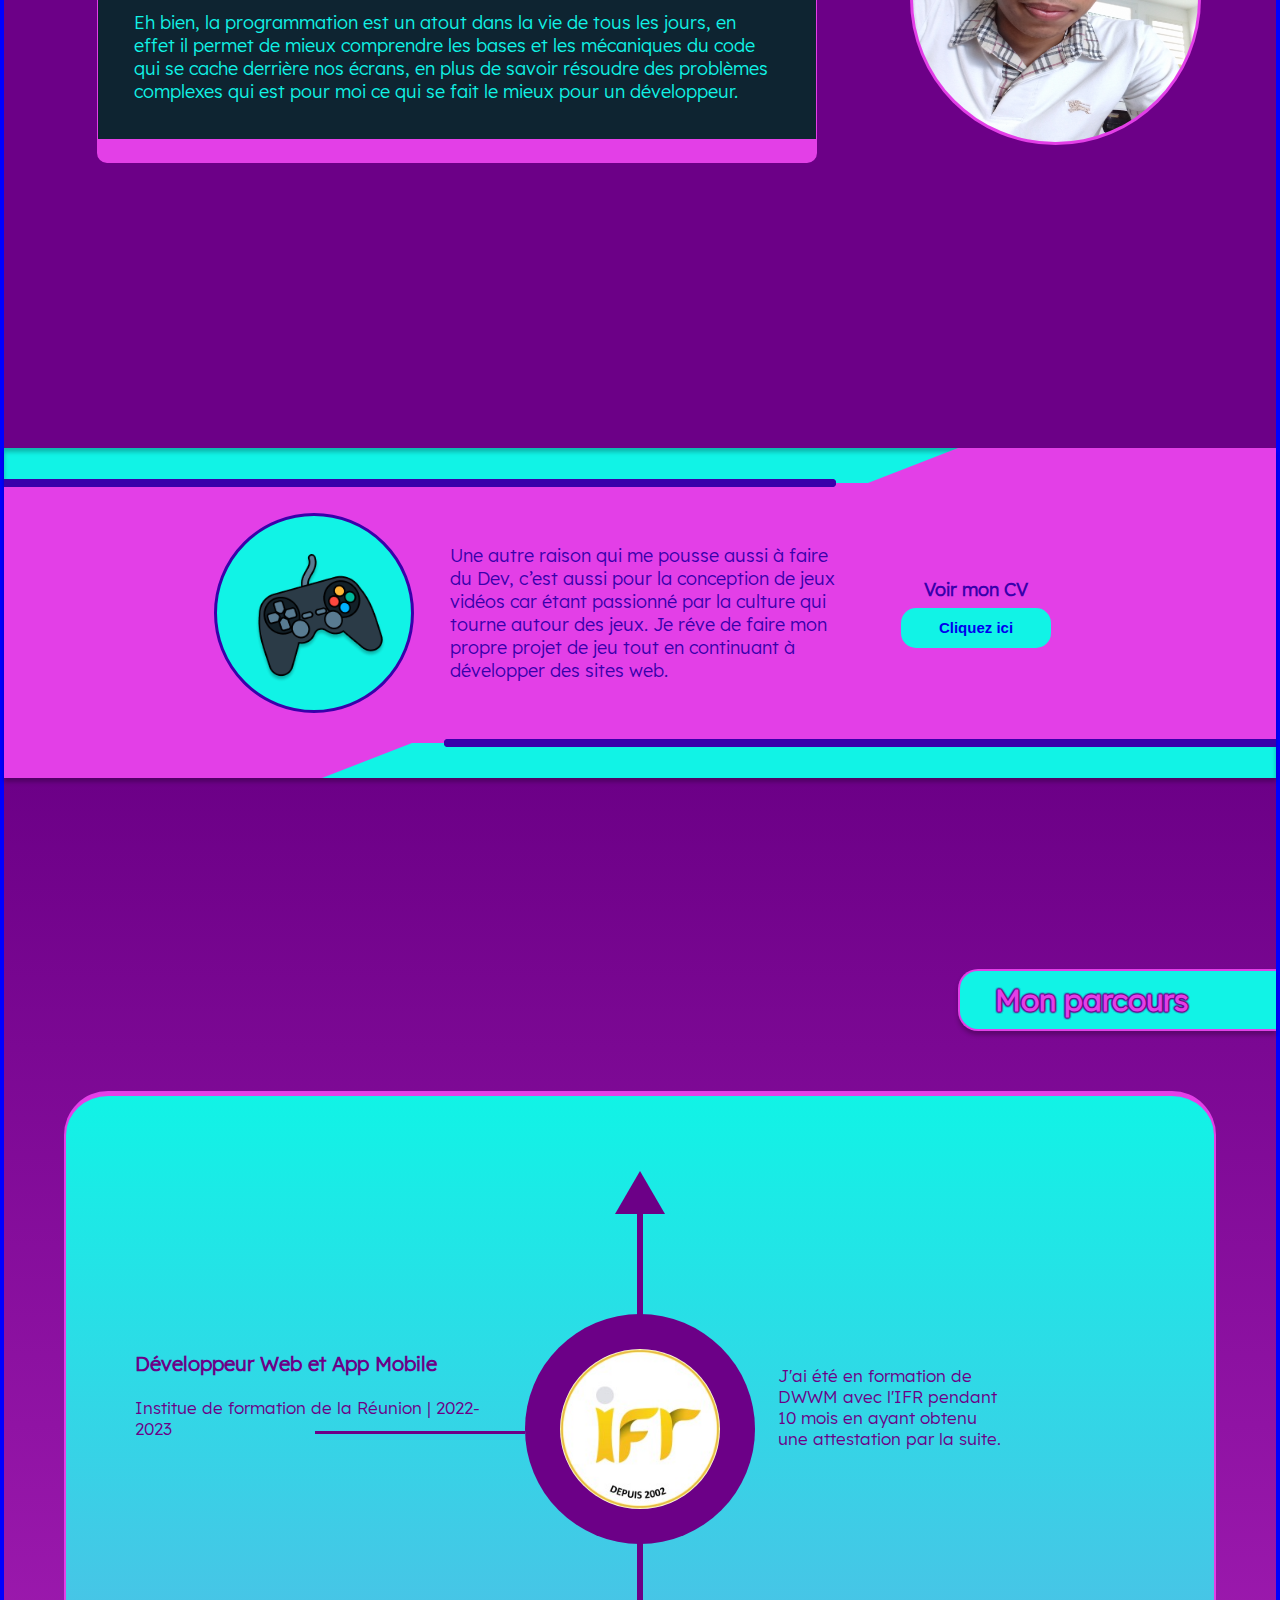
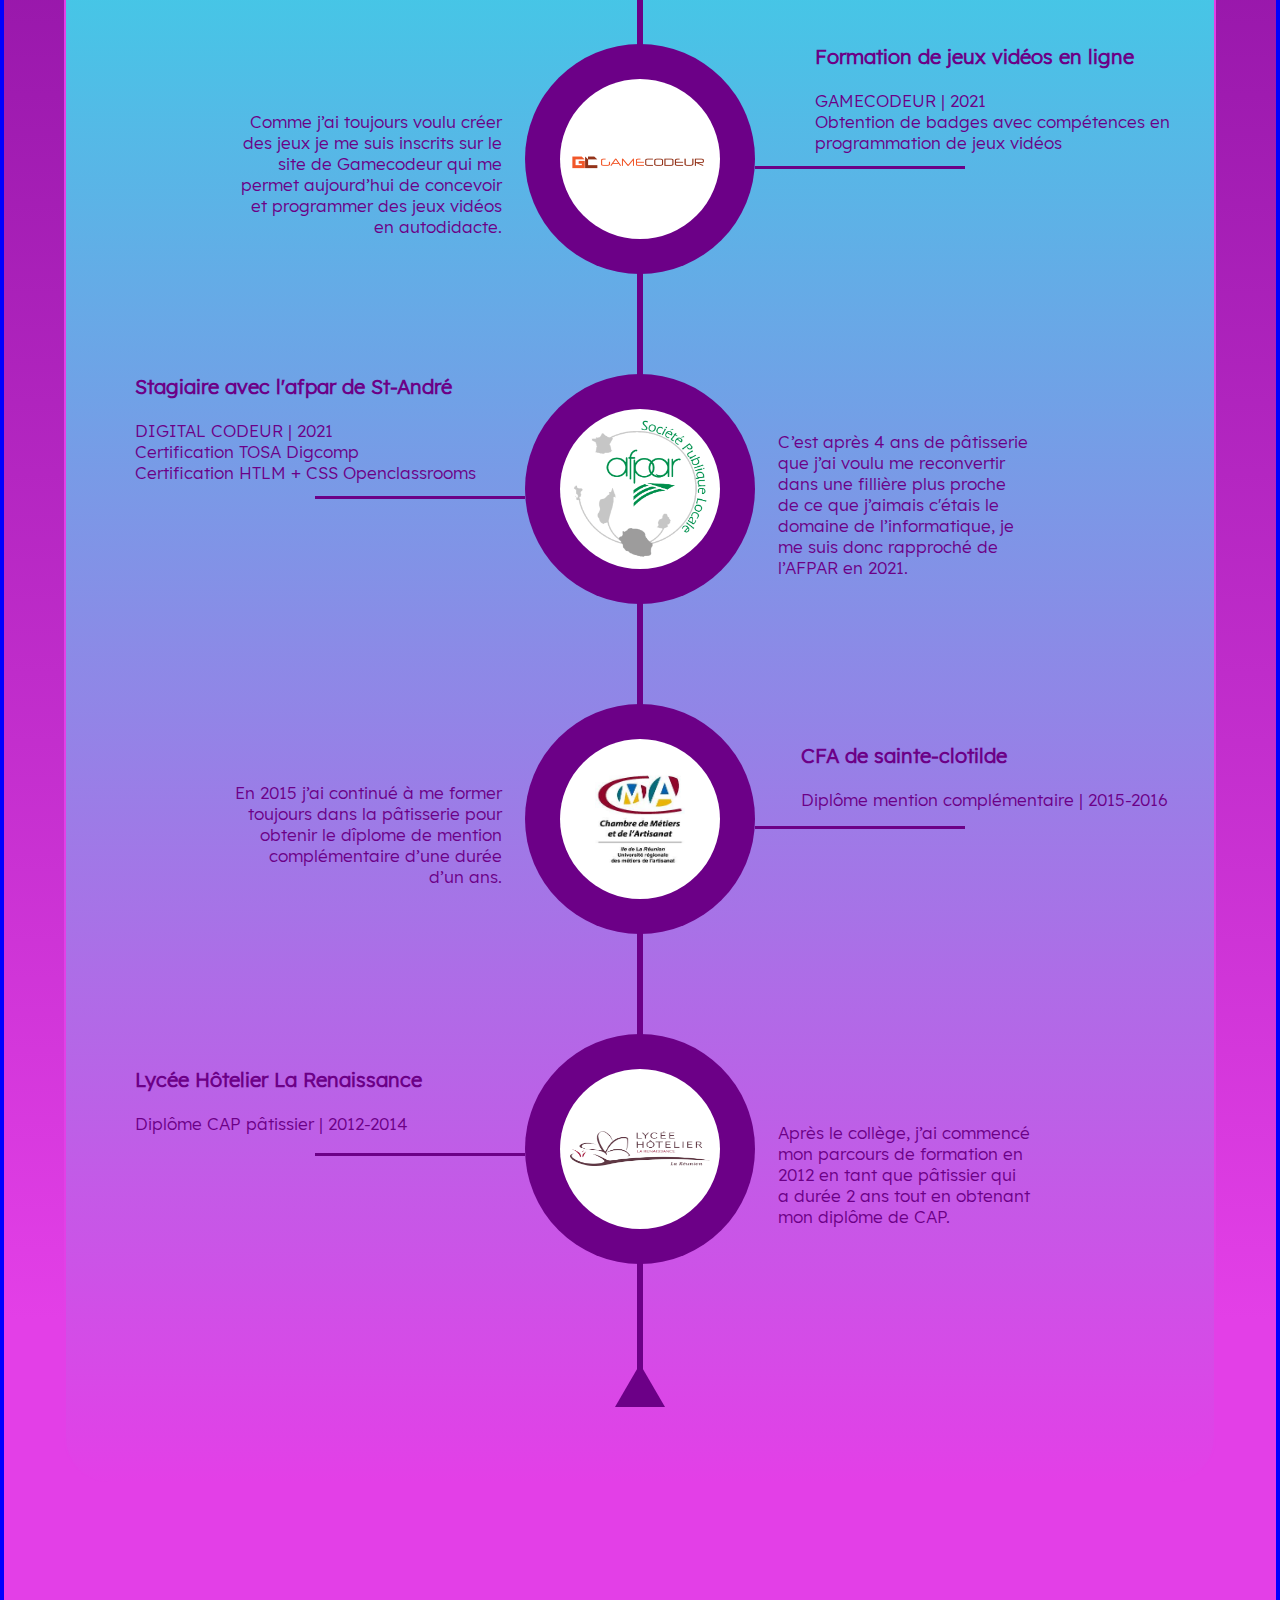
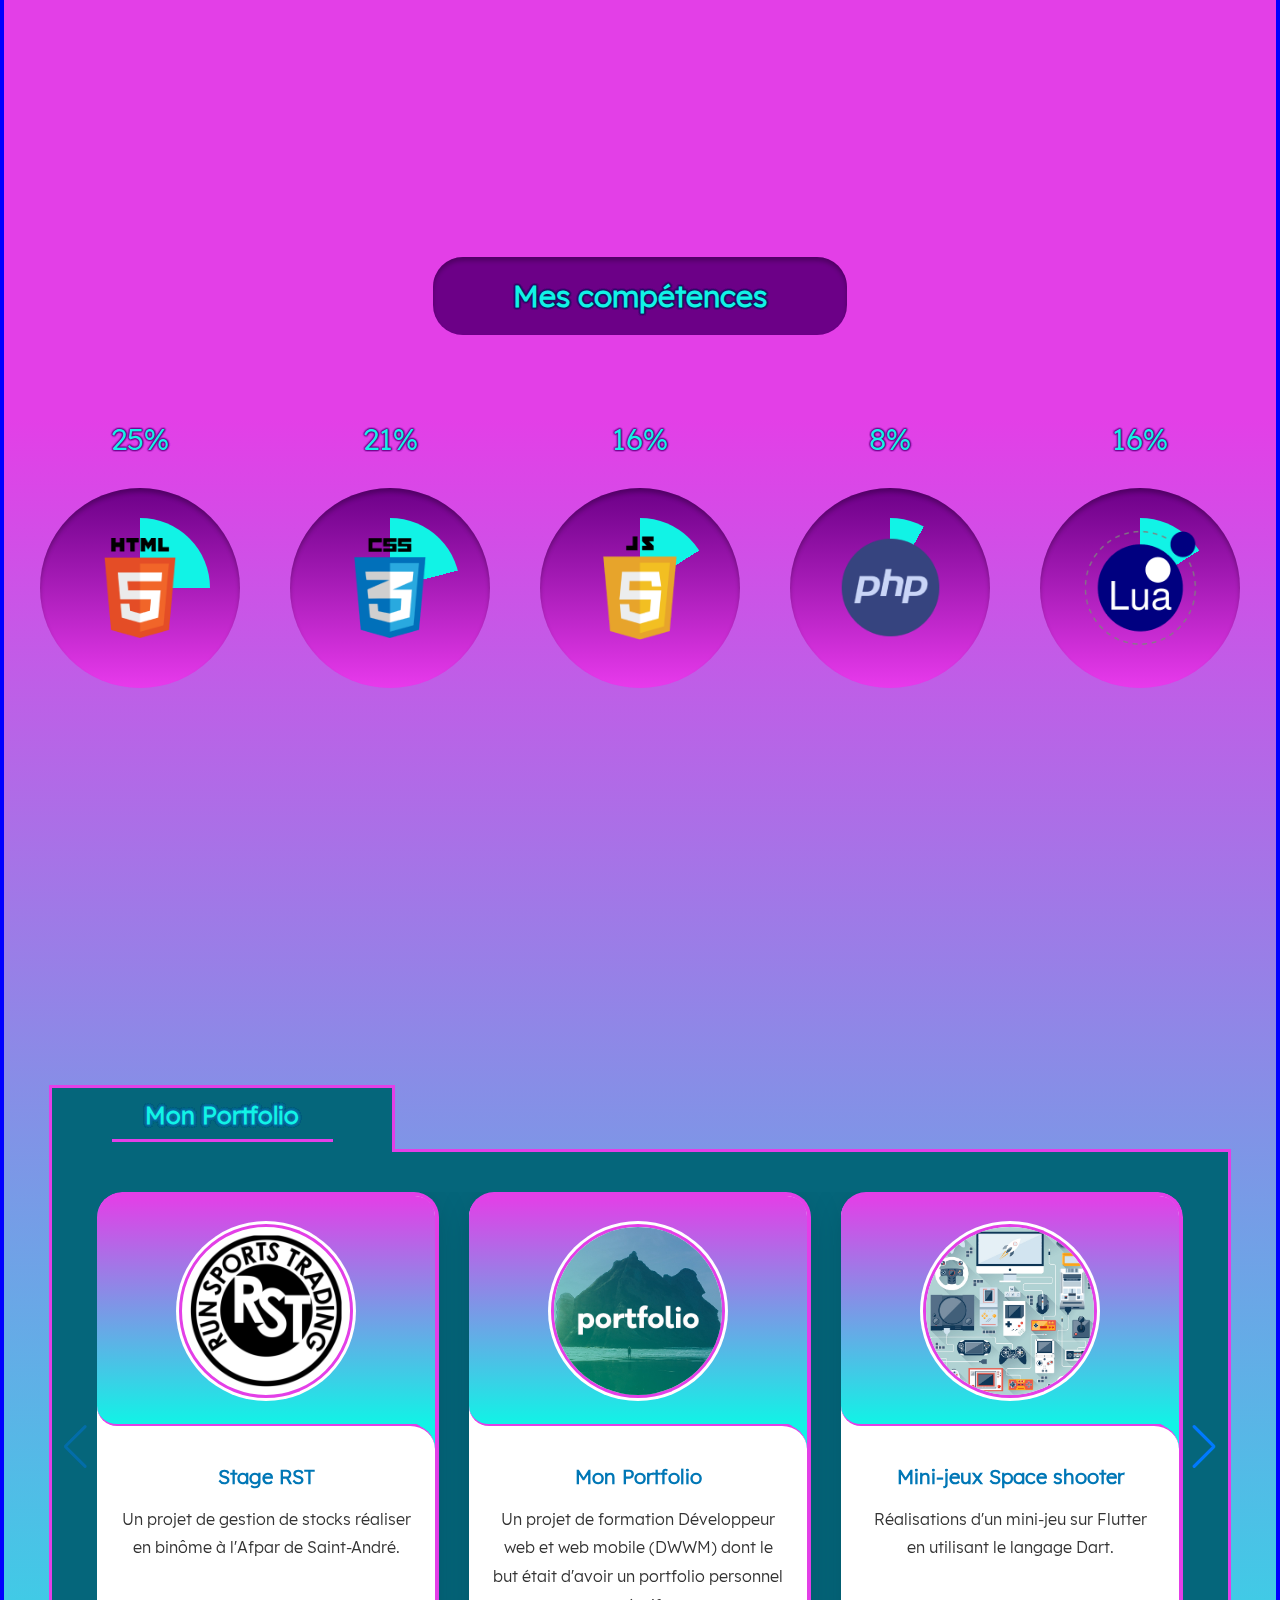
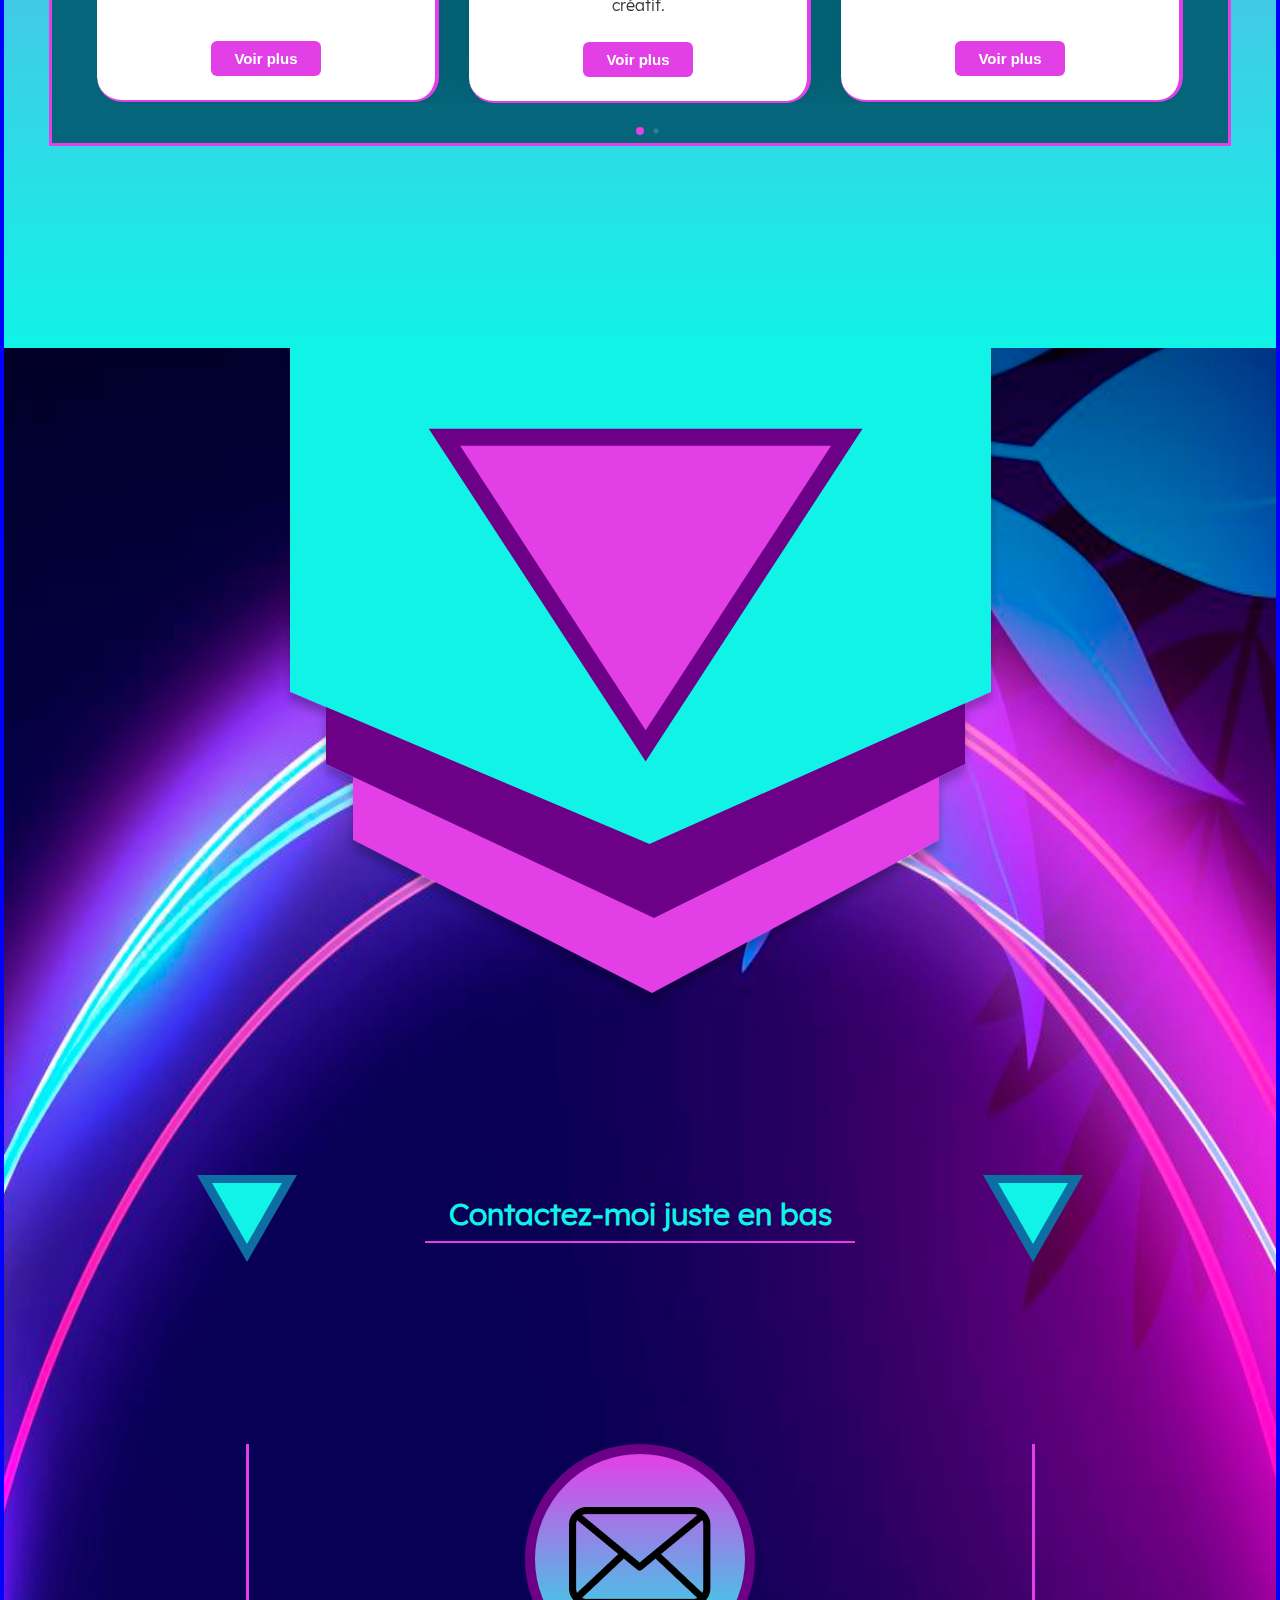
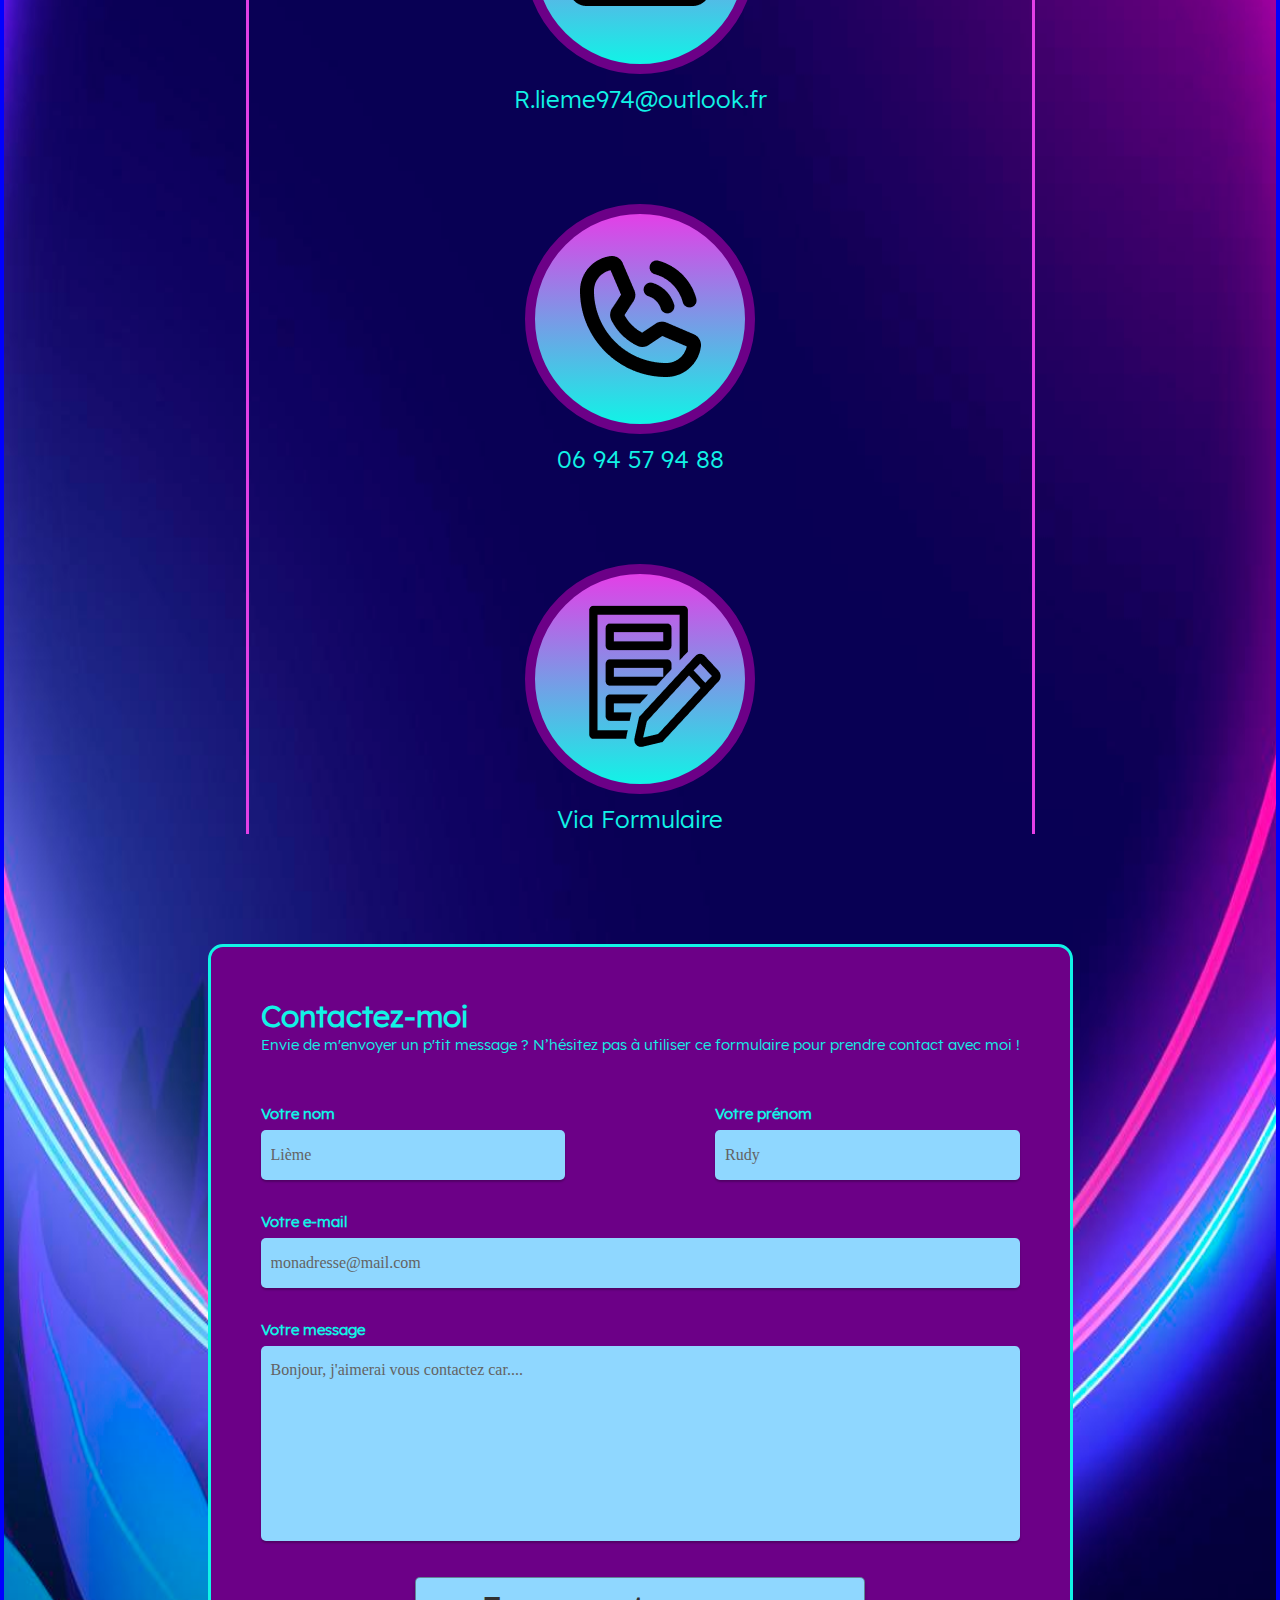
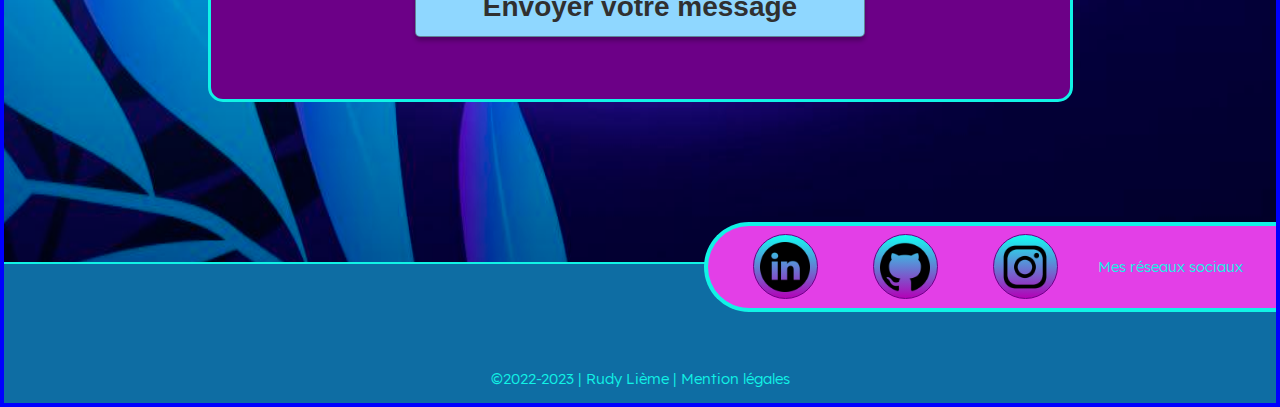
==== commit 9c28314d: "modif général du portfolio" ====
--- a/index.html
+++ b/index.html
@@ -5,18 +5,24 @@
 	<meta name="viewport" content="width=device-width, initial-scale=1.0">
 	<meta http-equiv="X-UA-Compatible" content="IE=edge">
 	<link rel="stylesheet" href="style.css">
-	<link rel="stylesheet" media="screen and (min-width: 425px) and (max-width: 1920px)" href="style_responsive.css">
+	<link rel="stylesheet" media="screen and (min-width: 200px) and (max-width: 1920px)" href="style_responsive.css">
+	<link rel="stylesheet" media="screen and (min-height: 0px) and (max-height: 800px)" href="style_responsive.css">
+	<link rel="stylesheet" href="https://cdn.jsdelivr.net/npm/swiper@9/swiper-bundle.min.css"/>
+    <link rel="stylesheet" href="swiper-carrousel/swiper-bundle.min.css"/>
+	<link rel="stylesheet" href="chocolat-lighbox/dist/css/chocolat.css">
 	<meta charset="utf-8" />
 	<title>Portfolio de Rudy</title>
 </head>
 
 <body>
 
-	<header class="header" id="header1">
+	<!-- NAV HEADER 1024px & 1920px-->
+
+	<header class="header" id="id-header">
 
 		<div class="container-header">
 			<div class="logo-RL"><img src="images/LogoRudy4.png" alt="Logo de Rudy"></div>
-			<nav class="box-header">
+			<nav class="nav-header">
 				<a href="#a-propos">À propos</a>
 				<a href="#parcours">Parcours</a>
 				<a href="#competence">Compétence</a>
@@ -26,13 +32,56 @@
 			</nav>
 		</div>
 
+		<!-- MENU BURGER -->
+
+		<nav>
+			<div class="navbar">
+			  <div class="container nav-container">
+				  <input class="checkbox" type="checkbox" name="" id="" />
+				  <div class="hamburger-lines">
+					<span class="line line1"></span>
+					<span class="line line2"></span>
+					<span class="line line3"></span>
+				  </div>  
+				<div class="logo-RL-burger">
+				  <img src="images/LogoRudy4.png" alt="Logo de Rudy">
+				</div>
+				<div class="menu-items">
+				  <li><a href="#a-propos">À propos</a></li>
+				  <li><a href="#parcours">Parcours</a></li>
+				  <li><a href="#competence">Compétence</a></li>
+				  <li><a href="#portfolio">Portfolio</a></li>
+				  <li><a href="#contact">Contact</a></li>
+
+				  <div class="logo-RL-nav">
+					<img src="images/LogoRudy4.png" alt="Logo de Rudy">
+				  </div>
+				  <div class="box-social-link-nav">
+					<div class="social-link-nav">
+						<a href="https://www.linkedin.com/in/rudy-li%C3%A8me-8b2917242/"><img src="images/linkedin.png" alt="Liens Linkedin"></a>
+					</div>
+					<div class="social-link-nav">
+						<a href="https://www.facebook.com/Flypy974"><img src="images/logo-circulaire-facebook.png" alt="Liens Facebook"></a>
+					</div>
+					<div class="social-link-nav">
+						<a href="https://www.instagram.com/flypy_974/?hl=fr"><img src="images/instagram.png" alt="Liens Insta"></a>
+					</div>
+				  </div>
+
+				</div>
+			  </div>
+			</div>
+		</nav>
+
 	</header>
 
 	<main>
 		<div class="container-accueil">
 
 			<div class="background-accueil">
-				<img src="images/rm218-bb-05.jpg" alt="Néon background">
+				<div class="img-box-bg">
+					<img src="images/rm218-bb-05.jpg" alt="Néon background">
+				</div>
 			</div>
 			<div class="titre-milieu">
 				<h1>Bienvenue sur le site de Rudy Lième développeur Jr. Web et App mobile</h1>
@@ -56,10 +105,13 @@
 						<blockquote>
 							<p>“Les Logiciels et les cathédrales, c’est un peu la même chose - d’abord on les construit, ensuite
 								on prie”</p>
-							<figcaption>— Sam Redwine @ <cite><a href="https://en.wikiquote.org/wiki/Programming">4th
-										International Software Process Workshop,
-										Moretonhampstead, Devon, U.K.</a></cite></figcaption>
 						</blockquote>
+						<figcaption>
+							<cite>— Sam Redwine @ <a href="https://en.wikiquote.org/wiki/Programming">4th
+							International Software Process Workshop,
+							Moretonhampstead, Devon, U.K.</a></cite>
+						</figcaption>
+
 					</figure>
 					<div class="marge-bar2">
 						<div class="barre-horizontale2"></div>
@@ -80,21 +132,18 @@
 
 			<div id="a-propos" class="container-apropos">
 
+				<div class="box-apropos">
+					<h2>À propos de moi</h2>
+				</div>
+
 				<div class="col-apropos">
-					<div class="box-apropos">
-						<h2>À propos de moi</h2>
-					</div>
 					<div class="p-apropos">
 						<p>Hello world ! Je suis Rudy Lième et je me lance à travers la programmation pour être
-							développeur
-							web.<br></br>
+							développeur.<br></br>
 							Pourquoi développeur ?<br></br>
 							Eh bien, la programmation est un atout dans la vie de tous les jours, en effet il permet de
-							mieux
-							comprendre les bases et les mécaniques du code qui se cache derrière nos écrans et c’est
-							bien
-							pour
-							cette raison que développeur web est un chemin intéressant pour moi.
+							mieux comprendre les bases et les mécaniques du code qui se cache derrière nos écrans, en plus de savoir
+							résoudre des problèmes complexes qui est pour moi ce qui se fait le mieux pour un développeur.
 						</p>
 					</div>
 				</div>
@@ -124,17 +173,16 @@
 					</div>
 					<div class="p-bande-apropos">
 						<p>
-							Une autre raison qui me pousse aussi à faire du Dev c’est aussi pour la conception de
-							jeux vidéos car suis passionné par tout ce qui est jeux vidéo. Je réverai de faire mon
-							propre
-							jeu un jour tout en continuant à développer des sites web.
+							Une autre raison qui me pousse aussi à faire du Dev, c’est aussi pour la conception de
+							jeux vidéos car étant passionné par la culture qui tourne autour des jeux. Je réve de faire mon
+							propre projet de jeu tout en continuant à développer des sites web.
 						</p>
 					</div>
 					<div class="box-CV">
 						<h3>Voir mon CV</h3>
-						<div class="lien-CV">
-							<a href="CV_DWWM_Stage2.pdf">Cliquez ici</a>
-						</div>
+						<button class="btn-lien-CV">
+							<a href="CV_Développeur_WEB_Indeed.pdf">Cliquez ici</a>
+						</button>
 					</div>
 				</div>
 
@@ -161,7 +209,6 @@
 			</div>
 
 			<div class="container-grid">
-				<div class="triangle-grid"></div>
 
 				<div class="wrapper">
 
@@ -175,6 +222,7 @@
 					</div>
 
 					<div class="col-2-1">
+						<div class="triangle-grid"></div>
 						<div class="ligne-vertical-1"></div>
 						<div class="cercle-grid-1">
 							<img class="img-ifr" cla src="images/IFR-img.jpg" alt="image IFR">
@@ -183,7 +231,7 @@
 
 					<div class="col-3-1">
 						<div class="txt-1">
-							<p>Je suis en formation de DWWM avec l'IFR et prépare actuellement mon diplôme.</p>
+							<p>J'ai été en formation de DWWM avec l'IFR pendant 10 mois en ayant obtenu une attestation par la suite.</p>
 						</div>
 					</div>
 
@@ -304,6 +352,7 @@
 
 			<div id="competence" class="container-competence">
 				<h1>Mes compétences</h1>
+				
 
 				<div class="container-box">
 					<div class="box-circular">
@@ -354,8 +403,10 @@
 				</div>
 			</div>
 
+			<!----------------------------- PORTFOLIO ----------------------------------->
 			<div class="big-container-portfolio">
 				<div id="portfolio" class="container-portfolio">
+
 					<div class="box-titre-portfolio">
 						<div class="titre-portfolio">
 							<h1>Mon Portfolio</h1>
@@ -363,34 +414,147 @@
 						</div>
 						<div class="bloc-vide"></div>
 					</div>
-
-					<div class="box-portfolio">
-						<span class="card-portfolio">
-							<div class="box-h2">
-								<h2>Projet Portfolio personnel</h2>
-								<div class="ligne-h2"></div>
-							</div>
-							<a href="#"><img class="img-project-1" src="images/portfolio-inspiration.jpg" alt="Portfolio"></a>
-						</span>
-						<span class="card-portfolio">
-							<div class="box-h2">
-								<h2>Projet Fri'mouss <br/>pour Fanny</h2>
-								<div class="ligne-h2"></div>
-							</div>
-							<a href="#"><img class="img-project-2" src="images/clipart2655834.png" alt="Work in progress"></a>
-						</span>
-						<span class="card-portfolio">
-							<div class="box-h2">
-								<h2>Projet mini-jeu Javascript</h2>
-								<div class="ligne-h2"></div>
-							</div>
-							<a href="#"><img class="img-project-3" src="images/2021_salon_numérique.jpg" alt="Mini jeux"></a>
-						</span>
-					</div>
-				</div>
-			</div>
-		</div>
-
+		
+					<div class="container-swiper">
+		
+						<div class="slide-content">
+							<div class="swiper">
+								<div class="swiper-wrapper">
+		
+									<div class="swiper-slide card">
+		
+										<div class="image-content">
+											<span class="overlay"></span>
+											<span class="line-overlay"></span>
+											<div class="thumbnail">
+												<img src="images/RST974Logo.png" alt="image RST">
+											</div>
+										</div>
+		
+										<div class="card-content">
+											<h3 class="title-container">Stage RST</h3>
+		
+											<div class="description">
+												Un projet de gestion de stocks réaliser en binôme à l'Afpar de Saint-André.
+											</div>
+											<button class="button">
+												<a class="chocolat-image" href="images/Projet-RST.png" title="Projet de stage RST">
+													Voir plus <!-- you can display a thumbnail here : <img src="thumb/a.jpg" /> -->
+												</a>
+											</button>
+										</div>
+		
+									</div>
+		
+									<div class="swiper-slide card">
+										<div class="image-content">
+											<span class="overlay"></span>
+											<span class="line-overlay"></span>
+											<div class="thumbnail">
+												<img src="images/portfolio-inspiration.jpg" alt="">
+											</div>
+										</div>
+										<div class="card-content">
+											<h3 class="title-container">Mon Portfolio</h3>
+		
+											<div class="description">
+												Un projet de formation Développeur web et web mobile (DWWM) dont le but était d'avoir
+												un portfolio personnel créatif.
+											</div>
+											<button class="button">
+												<a class="chocolat-image" href="images/Projet-mon-portfolio.png" title="Mon portfolio personnel">
+													Voir plus <!-- you can display a thumbnail here : <img src="thumb/a.jpg" /> -->
+												</a>
+											</button>
+										</div>
+									</div>
+		
+									<div class="swiper-slide card">
+										<div class="image-content">
+											<span class="overlay"></span>
+											<span class="line-overlay"></span>
+											<div class="thumbnail">
+												<img src="images/2021_salon_numérique.jpg" alt="image mini-jeux">
+											</div>
+										</div>
+										<div class="card-content">
+											<h3 class="title-container">Mini-jeux Space shooter</h3>
+		
+											<div class="description">
+												Réalisations d'un mini-jeu sur Flutter en utilisant le langage Dart.
+											</div>
+											<button class="button">
+												<a class="chocolat-image" href="images/Projet-mini-jeux.png" title="Mini-jeux Space shooter">
+													Voir plus <!-- you can display a thumbnail here : <img src="thumb/a.jpg" /> -->
+												</a>
+											</button>
+										</div>
+									</div>
+		
+									<div class="swiper-slide card">
+		
+										<div class="image-content">
+											<span class="overlay"></span>
+											<span class="line-overlay"></span>
+											<div class="thumbnail">
+												<img src="images/pexels-lukas-574073.jpg" alt="image digital">
+											</div>
+										</div>
+		
+										<div class="card-content">
+											<h3 class="title-container">Digital Networking</h3>
+		
+											<div class="description">
+												Un projet de stage dont le but était de créer une fiche gestion client sur Excel.
+											</div>
+											<button class="button">
+												<a class="chocolat-image" href="images/Projet-DigitalNetworking.png" title="Digital Networking">
+													Voir plus <!-- you can display a thumbnail here : <img src="thumb/a.jpg" /> -->
+												</a>
+											</button>
+										</div>
+		
+									</div>
+		
+									<div class="swiper-slide card">
+										<div class="image-content">
+											<span class="overlay"></span>
+											<span class="line-overlay"></span>
+											<div class="thumbnail">
+												<img src="images/Work-in-progress.png" alt="">
+											</div>
+										</div>
+										<div class="card-content">
+											<h3 class="title-container">Projet en cours...</h3>
+		
+											<div class="description">
+												D'autres projets seront réaliser bientôt !
+											</div>
+											<button class="button">
+												<a class="chocolat-image" href="images/Work-in-progress-2.png" title="Projet en cours...">
+													Voir plus <!-- you can display a thumbnail here : <img src="thumb/a.jpg" /> -->
+												</a>
+											</button>
+										</div>
+									</div>
+		
+								</div>
+							</div>
+		
+							<div class="swiper-pagination"></div>
+							<div class="swiper-button-next swiper-navBtn"></div>
+							<div class="swiper-button-prev swiper-navBtn"></div>
+		
+						</div>
+		
+					</div>
+					
+				</div>
+			</div>
+
+		</div>
+		
+		<!------------------------------------------------------------------------------------------------------------------------->
 		<div class="svg-mid">
 			<svg width="717" height="661" viewBox="0 0 717 661" fill="none" xmlns="http://www.w3.org/2000/svg">
 				<g filter="url(#filter0_d_97_358)">
@@ -461,9 +625,14 @@
 		<section class="container-formulaire">
 			<div class="box-formulaire">
 				<h1>Contactez-moi</h1>
-				<p>Un problème, une question, envie de m'envoyer un p'tit message ? N’hésitez pas à utiliser ce
+				<p>Envie de m'envoyer un p'tit message ? N’hésitez pas à utiliser ce
 					formulaire pour prendre contact avec moi !</p>
-				<form name="contact" method="post" data-netlify="true">
+				<form name="contact" method="POST" data-netlify="true" onSubmit="submit" netlify-honeypot="bot-field">
+					<p class="hidden">
+						<label>
+							<input name="bot-field" />
+						</label>
+					</p>
 					<div class="box-nom-prenom">
 						<div>
 							<label for="nom">Votre nom</label>
@@ -478,7 +647,7 @@
 						<label for="email">Votre e-mail</label>
 						<input type="email" id="email" name="email" placeholder="monadresse@mail.com" required>
 					</div>
-					<div>
+					<!-- <div>
 						<label for="sujet">Quel est le sujet de votre message ?</label>
 						<select name="sujet" id="sujet" required>
 							<option value="" disabled selected hidden>Choisissez le sujet de votre message</option>
@@ -487,7 +656,7 @@
 							<option value="suivi-commande">Suivi de ma commande</option>
 							<option value="autre">Autre...</option>
 						</select>
-					</div>
+					</div> -->
 					<div>
 						<label for="message">Votre message</label>
 						<textarea id="message" name="message" placeholder="Bonjour, j'aimerai vous contactez car...."
@@ -501,7 +670,7 @@
 		</section>
 	</main>
 
-	<footer class="footer" id="footer1">
+	<footer class="footer" id="id-footer">
 		
 		<div class="container-social-link">
 			<div class="box-social-link">
@@ -509,7 +678,7 @@
 					<a href="https://www.linkedin.com/in/rudy-li%C3%A8me-8b2917242/"><img src="images/linkedin.png" alt="Liens Linkedin"></a>
 				</div>
 				<div class="social-link">
-					<a href="https://www.facebook.com/Flypy974"><img src="images/logo-circulaire-facebook.png" alt="Liens Facebook"></a>
+					<a href="https://github.com/Flypy974"><img src="images/github.png" alt="Liens Github"></a>
 				</div>
 				<div class="social-link">
 					<a href="https://www.instagram.com/flypy_974/?hl=fr"><img src="images/instagram.png" alt="Liens Insta"></a>
@@ -520,14 +689,19 @@
 
 		<div class="container-footer">
 			<nav class="box-footer">
-				<div>©2022 |</div>
+				<div>©2022-2023 |</div>
 				<div>Rudy Lième |</div>
-				<a href="Mention_legal.html">Mention légales</a>
+				<a href="mention_legal.html">Mention légales</a>
 			</nav>
 		</div>
 
 	</footer>
 
+	
+	<script src="https://cdn.jsdelivr.net/npm/swiper@9/swiper-bundle.min.js"></script>
+    <script src="swiper-carrousel/swiper-bundle.min.js"></script>
+    <script src="swiper-carrousel/swiperScript.js"></script>
+	<script src="chocolat-lighbox/dist/js/chocolat.js"></script>
 	<script src="script.js"></script>
 
 </body>
--- a/style.css
+++ b/style.css
@@ -4,6 +4,12 @@
     box-sizing: border-box;
 }
 
+html {
+    /* font-size: 62.5%; */
+    scroll-behavior: smooth;
+    overflow-y: scroll;
+    scroll-snap-type: y mandatory;
+}
 
 body {
     background-image: url("images/5929727.jpg");
@@ -55,8 +61,10 @@
 .container-header {
     display: flex;
     flex-direction: row;
-    justify-content: end;
-    padding: 3em;
+    justify-content: center;
+    position: relative;
+    /* padding: 3em; */
+    height: 15vh;
     margin: auto;
     background-color: #0E6DA3;
     border-bottom: 1px solid #11f3e6;
@@ -64,27 +72,37 @@
 
 }
 
-.box-header {
-    display: flex;
-    justify-content: center;
-    position: relative;
-    top: 40px;
-    width: 800px;
-    gap: 30px;
+.nav-header {
+    display: flex;
+    justify-content: center;
+    position: absolute;
+    bottom: 5px;
+    right: 0;
+    width: 700px;
+    gap: 10px;
     padding: 2px;
     margin: 15px;
-    /* border: solid 3px orangered; */
-}
-
-.box-header a {
-    font-size: 20px;
+}
+
+.nav-header a {
     font-family: "Lexend-regular", Impact, 'Arial Narrow Bold', sans-serif;
     text-shadow: 0 0 3px #05667B, 0 0 3px #05667B, 0 0 3px #05667B, 0 0 3px #05667B, 0 0 3px #05667B, 0 0 3px #05667B,
-        0 0 3px #05667B, 0 0 3px #05667B, 0 0 3px #05667B, 0 0 3px #05667B, 0 0 3px #05667B, 0 0 3px #05667B, 0 0 3px #05667B, 0 0 3px #05667B,
-        0 0 3px #05667B, 0 0 3px #05667B, 0 0 3px #05667B;
+    0 0 3px #05667B, 0 0 3px #05667B, 0 0 3px #05667B, 0 0 3px #05667B, 0 0 3px #05667B, 0 0 3px #05667B, 0 0 3px #05667B, 0 0 3px #05667B,
+    0 0 3px #05667B, 0 0 3px #05667B, 0 0 3px #05667B;
+    color: #11f3e6;
     text-decoration: none;
-    color: #11f3e6;
-    /* border: solid rgb(0, 255, 157) 2px; */
+    font-size: 1.2em;
+    text-transform: uppercase;
+    font-weight: 500;
+    display: inline-block;
+    text-align: center;
+    width: 200px;
+    -webkit-transition: all 0.2s ease-in-out;
+    transition: all 0.2s ease-in-out;
+}
+
+.nav-header a:hover {
+    color: #FB44FF;
 }
 
 .logo-RL {
@@ -105,36 +123,275 @@
     box-shadow: 0px 4px 2px rgba(0, 0, 0, 0.25);
 }
 
+/******************* MENU BURGER NAV BAR *******************************/
+
+.container {
+    max-width: 1024px;
+    width: 100%;
+    margin: auto;
+}
+  
+.navbar {
+    display: none;
+    width: 100%;
+    box-shadow: 0 1px 4px rgb(146 161 176 / 15%);
+    position: fixed;
+    top: 0;
+    right: 0;
+    left: 0;
+    z-index: 999;
+}
+  
+.nav-container {
+    display: flex;
+    justify-content: space-between;
+    align-items: center;
+    height: 62px;
+}
+  
+.navbar .menu-items {
+    display: flex;
+}
+  
+.navbar .nav-container li {
+    list-style: none;
+}
+  
+.navbar .nav-container a {
+    text-decoration: none;
+    color: #E33FE7;
+    text-shadow: 0 0 3px #6C0087, 0 0 3px #6C0087, 0 0 3px #6C0087, 0 0 3px #6C0087, 0 0 3px #6C0087, 0 0 3px #6C0087,
+    0 0 3px #6C0087, 0 0 3px #6C0087;
+    font-weight: 550;
+    font-size: 1.4rem;
+    padding: 0.7rem;
+}
+  
+.navbar .nav-container a:hover {
+      font-weight: bolder;
+      color: #E33FE7;
+}
+  
+.nav-container {
+    display: block;
+    position: relative;
+    height: 80px;           /* modification de la hauteur du header burger */
+    background-color: #0E6DA3;
+    border-bottom: 1px solid #11f3e6;
+}
+  
+.nav-container .checkbox {
+    position: absolute;
+    display: block;
+    height: 32px;
+    width: 32px;
+    top: 20px;
+    left: 20px;
+    z-index: 5;
+    opacity: 0;
+    cursor: pointer;
+}
+  
+.nav-container .hamburger-lines {
+    display: block;
+    height: 26px;
+    width: 32px;
+    position: absolute;
+    top: 28px;                  /* modification de la position 'croix menu burger' dans le header */
+    left: 20px;
+    z-index: 2;
+    display: flex;
+    flex-direction: column;
+    justify-content: space-between;
+}
+  
+.nav-container .hamburger-lines .line {
+    display: block;
+    height: 5px;
+    width: 100%;
+    border-radius: 10px;
+    background: #E33FE7; /* ancienne couleur: #0e2431 */
+    border: 1px solid #0e2431;
+}
+  
+.nav-container .hamburger-lines .line1 {
+    transform-origin: 0% 0%;
+    transition: transform 0.4s ease-in-out;
+}
+  
+.nav-container .hamburger-lines .line2 {
+    transition: transform 0.2s ease-in-out;
+}
+  
+.nav-container .hamburger-lines .line3 {
+    transform-origin: 0% 100%;
+    transition: transform 0.4s ease-in-out;
+}
+  
+.navbar .menu-items {
+    padding-top: 120px;
+    box-shadow: inset 0 0 2000px rgba(12, 41, 121, 1);  /* à modifier la couleur */
+    height: 100vh;
+    width: 55%;
+    transform: translate(-150%);
+    display: flex;
+    flex-direction: column;
+    margin-left: -40px;
+    /* padding-left: 50px; */
+    transition: transform 0.5s ease-in-out;
+    text-align: center;
+}
+  
+.navbar .menu-items li {
+    margin-bottom: 2.5rem;
+    width: 100%;
+    transition: all 0.3s ease;
+    -webkit-transition: all 0.3s ease;
+    -moz-transition: all 0.3s ease;
+    -ms-transition: all 0.3s ease;
+    -o-transition: all 0.3s ease;
+}
+
+.navbar .menu-items li:hover {
+    background: linear-gradient(180deg, #10FFF1 0%, #0C0E38 100%);
+    opacity: 0.7;
+}
+
+.navbar .menu-items li a {
+    display: block;
+    font-size: 1.5rem;
+    font-weight: 500;
+    opacity: 1;
+}
+
+.navbar .menu-items li a:hover {
+    color: #10FFF1;
+    font-size: 2rem;
+}
+  
+.logo-RL-burger {
+    position: absolute;
+    top: 5px;
+    right: 15px;
+}
+
+.logo-RL-nav {
+    display: none;
+}
+
+.logo-RL-nav > img {
+    max-width: 120px;
+    border-radius: 25%;
+    border-left: 1px solid;
+    border-right: 1px solid;
+    border-top: 2px solid;
+    border-bottom: 2px solid #11f3e6;
+    /* box-shadow: 0px 4px 2px rgba(0, 0, 0, 0.25); */
+}
+
+.box-social-link-nav {
+    display: flex;
+    justify-content: center;
+    flex-direction: row;
+    align-items: center;
+    position: absolute;
+    margin: 0;
+    bottom: 20vh;
+    width: 100%;
+    height: 70px;
+    gap: 3em;
+    background-color: #E33FE7;
+    border-color: #11F3E6;
+    border-top: solid 2px;
+    border-bottom: solid 2px;
+    border-right: solid 1px;
+}
+
+.social-link-nav {
+    display: flex;
+    justify-content: center;
+    align-items: center;
+    width: 45px;
+    height: 45px;
+    border-radius: 50%;
+    background: linear-gradient(180deg, #10FFF1 0%, #B302B7 100%);
+    border: 1px solid #6C0087;
+}
+
+.social-link-nav a {
+    display: flex;
+    justify-content: center;
+    align-items: center;
+    padding: 0.5em;
+    width: 100%;
+    height: auto;
+}
+
+.social-link-nav img {
+    width: 35px;
+    height: 35px;
+}
+  
+.nav-container input[type="checkbox"]:checked ~ .menu-items {
+    transform: translateX(0);
+}
+  
+  .nav-container input[type="checkbox"]:checked ~ .hamburger-lines .line1 {
+    transform: rotate(45deg);
+}
+  
+  .nav-container input[type="checkbox"]:checked ~ .hamburger-lines .line2 {
+    transform: scaleY(0);
+}
+  
+.nav-container input[type="checkbox"]:checked ~ .hamburger-lines .line3 {
+    transform: rotate(-45deg);
+}
+  
+.nav-container input[type="checkbox"]:checked ~ .logo-RL-burger {
+    display: fixed;          /* Disparition ou apparition du Logo à l'ouverture du menu */
+}
+
 /*************************************** ACCUEIL ***************************************/
 
 .container-accueil {
-    display: flex;
-    flex-direction: column;
-    justify-content: center;
-    position: relative;
+    /* display: flex;
+    flex-direction: column;
+    justify-content: center; */
+    position: relative;
+}
+
+.img-box-bg {
+    display: flex;
+    justify-content: center;
+    max-width: 100%;
+    max-height: 1080px;
+}
+
+.background-accueil img {
+    /* max-width: 1400px; */
+    width: 100%;
+    height: auto;
+    object-fit: fill;
+    box-shadow: inset 0px 4px 4px rgba(0, 0, 0, 0.25);     /*Ne fonctionne pas car l'ombre et derrière l'image (à corrigé)*/
+}
+
+.titre-milieu {
+    position: absolute;
     text-align: left;
-}
-
-.background-accueil img {
-    max-width: 100%;
-    height: 100%;
-    box-shadow: inset 0px 4px 4px rgba(0, 0, 0, 0.25);     /*Ne fonctionne pas car l'ombre et derrière l'image (à corrigé)*/
-}
-
-.titre-milieu {
-    position: absolute;
+    max-width: 1024px;
+    /* width: 100%; */
     color: #11f3e6;
-    font-size: 3.5em;
     text-shadow: 0 0 5px #05667B, 0 0 5px #05667B, 0 0 5px #05667B, 0 0 5px #05667B, 0 0 5px #05667B, 0 0 5px #05667B,
     0 0 5px #05667B, 0 0 5px #05667B, 0 0 5px #05667B, 0 0 5px #05667B, 0 0 5px #05667B, 0 0 5px #05667B, 0 0 5px #05667B, 0 0 5px #05667B,
     0 0 5px #05667B, 0 0 5px #05667B, 0 0 5px #05667B;
-    top: 40%;
-    left: 40%;
+    top: 50%;
+    left: 50%;
     transform: translate(-50%, -50%);
 }
 
 .titre-milieu > h1 {
-    padding: 5%;
+    font-size: 5em;
 }
 
 .rectangle-child-bg {
@@ -190,11 +447,12 @@
 }
 
 #btnVideo {
-    font-family: "Lexend-regular", Impact, 'Arial Narrow Bold', sans-serif;
+    font-family: "Lexend-regular", 'Impact', 'Arial Narrow Bold', 'sans-serif';
     background: 0;
     border: 0;
     font-size: 2em;
     color: #11F3E6;
+    z-index: 9999;
 }
 
 /******************************* CITATION *************************************/
@@ -246,41 +504,58 @@
 figure {
     display: flex;
     justify-content: center;
-    padding: 2em;
+    align-items: flex-start;
+    flex-direction: column;
+    padding: 4em;
     border-radius: 74px;
-    background: linear-gradient(180deg, #15185F 0%, #0E6DA3 100%);
+    background: linear-gradient(180deg, #15185F 0%, #0E6DA3 100%), rgba(0, 0, 0, 0.1);
     box-shadow: 0px 4px 7px 12px rgba(0, 0, 0, 0.25);
     border: 2px solid #E33FE7;
     color: #11f3e6;
+    width: 100%;
+    opacity: 0.9;
+    /* height: 60%; */
 }
 
 blockquote {
     font-family: "Lexend-regular", Impact, 'Arial Narrow Bold', sans-serif;
     font-size: 50px;
     margin: auto;
-    padding: 1.5em;
+    padding: 1em;
     text-shadow: 0 0 4px #0E6DA3, 0 0 4px #0E6DA3, 0 0 4px #0E6DA3, 0 0 4px #0E6DA3, 0 0 4px #0E6DA3, 0 0 4px #0E6DA3, 0 0 4px #0E6DA3,
         0 0 4px #0E6DA3, 0 0 4px #0E6DA3, 0 0 4px #0E6DA3, 0 0 4px #0E6DA3, 0 0 4px #0E6DA3, 0 0 4px #0E6DA3, 0 0 4px #0E6DA3,
         0 0 4px #0E6DA3, 0 0 4px #0E6DA3, 0 0 4px #0E6DA3, 0 0 4px #0E6DA3, 0 0 4px #0E6DA3;
+    opacity: 1;
     /* border: 2px solid blue; */
 }
 
 figcaption {
+    display: flex;
+    justify-content: center;
+    align-items: flex-end;
     text-align: right;
-    margin: auto;
-    margin-top: 5%;
-    padding: 1em;
     font-size: 20px;
-    position: relative;
-    left: 20%;
-    width: 60%;
+    margin-top: 1em;
+    padding-left: 35%;
+    width: 100%;
+    opacity: 1;
     /* border: #0E6DA3 2px solid; */
+}
+
+cite {
+    width: 100%;
+    opacity: 1;
 }
 
 figcaption a {
     font-family: "Lexend-bold", Impact, 'Arial Narrow Bold', sans-serif;
     text-decoration: none;
     color: #11f3e6;
+    opacity: 1;
+}
+
+figcaption a:hover {
+    color: #FB44FF;
 }
 
 /*********************************** A PROPOS ****************************************/
@@ -289,6 +564,7 @@
     display: flex;
     flex-direction: column;
     background-color: #6C0087;
+    position: relative;
 }
 
 .container-apropos {
@@ -297,22 +573,26 @@
     justify-content: center;
     padding-top: 5em;
     padding-bottom: 5em;
+    height: 70vh;
     background-color: #6C0087;
     border-top: 2px solid #FB44FF;
+    scroll-behavior: smooth;
 
 }
 
 .col-apropos {
     display: flex;
     flex-direction: column;
+    justify-content: center;
     align-items: flex-start;
 }
 
 .box-apropos {
     display: flex;
     justify-content: center;
-    margin: 0;
-    padding: 0;
+    position: absolute;
+    left: 0;
+    top: 50px;
     background: #B302B7;
     border: 2px solid #11F3E6;
     box-shadow: 0px 4px 4px rgba(0, 0, 0, 0.25);
@@ -321,7 +601,7 @@
     border-left: none;
     width: 400px;
     height: 50px;
-    margin-top: 2em;
+    /* margin-top: 2em; */
 }
 
 .box-apropos > h2 {
@@ -329,26 +609,43 @@
     font-size: 25px;
 }
 
+.p-apropos {
+    max-width: 900px;
+    width: 100%;
+    padding-right: 5em;
+}
+
 .p-apropos p {
     padding: 2em;
-    padding-left: 2em;
-    margin: 2em;
-    font-size: 30px;
+    margin: 1em;
+    font-size: 20px;
     text-align: left;
-}
+    border: solid #E33FE7;
+    border-width: 24px 1px 24px 1px;
+    border-radius: 10px;
+    background-color: #0e2431
+}
+
+/************************ PHOTO APROPOS ******************************/
 
 .box-profil-pic {
-    padding: 1em;
-    margin-right: 15em;
-    background: #11F3E6;
-    border-width: 0px 4px 5px 4px;
+    padding: 0.2em;
+    /* margin-right: 15em; */
+    background:  #E33FE7;
+    border-radius: 50%;
+    -webkit-transition: all 0.2s;
+    -moz-transition: all 0.2s;
+    -ms-transition: all 0.2s;
+    -o-transition: all 0.2s;
+    transition: all 0.2s;
+}
+
+.box-profil-pic:hover {
+    border-width: 4px 4px 4px 4px;
     border-style: solid;
-    border-color: #E33FE7;
+    border-color: #10FFF1;
     box-shadow: 0px 8px 8px rgba(0, 0, 0, 0.25);
-    border-radius: 214px;
-}
-
-/************************ PHOTO APROPOS ******************************/
+}
 
 .container-pro-pic {        
     display: flex;
@@ -356,11 +653,12 @@
 }
 
 .box-profil-pic > img {
-    width: 385px;
-    height: 386px;
-    border: 2px solid #0E6DA3;
-    border-radius: 382px;
-
+    display: flex;
+    justify-content: center;
+    width: 320px;
+    height: 320px;
+    /* border: 2px solid grey; */
+    border-radius: 50%;
 }
 
 /*********************** SECTION DIV SUITE APROPOS ******************************/
@@ -368,6 +666,7 @@
 .bande-apropos {
     background-color: #11F3E6;
     box-shadow: 0px 4px 4px rgba(0, 0, 0, 0.25), inset 0px 4px 4px rgba(0, 0, 0, 0.25);
+    position: relative;
 }
 
 .box-rectangle-droit {
@@ -391,27 +690,31 @@
 }
 
 .box-ligne-gauche {
-    display: flex;
-    justify-content: flex-start;
-    background-color: #E33FE7;
-    /* position: relative;
-    bottom: 3px ; */
+    display: inline-block;
+    position: absolute;
+    background-color: #3900AB;
+    width: 65vw;
+    left: 0;
+    top: 31px;
+    border-top-right-radius: 30px;
+    border-bottom-right-radius: 30px;
+    /* bottom: 3px ; */
 }
 
 .bordure-gauche {
-    width: 68%;
+    width: 100%;
     height: 1px;
     border: #3900AB 4px solid;
-    border-top-right-radius: 10px;
-    border-bottom-right-radius: 10px;
     background-color: #3900AB;
+    border-top-right-radius: 30px;
+    border-bottom-right-radius: 30px;
 }
 
 .box-bande-apropos {
     display: flex;
     flex-direction: row;
     align-items: center;
-    padding: 4em;
+    padding: 2em 18em 2em;
     background-color: #E33FE7;
 }
 
@@ -419,25 +722,38 @@
     display: flex;
     justify-content: center;
     align-items: center;
-    width: 280px;
-    height: 280px;
-    border-radius: 414px;
+    width: 220px;
+    height: 220px;
+    border-radius: 50%;
     background-color: #11F3E6;
     border: 3px solid #3900AB;
     padding: 5%;
 }
 
 .img-manette img {
-    width: 250px;
-    height: 210px;
+    width: 200px;
+    height: 160px;
+}
+
+.img-manette img:hover {
+    width: 200px;
+    height: 160px;
     filter: drop-shadow(0px 6px 6px black);
+    animation: tilt-n-move-shaking 0.15s infinite;
     /* transform: rotate(-16.66deg); */
 }
 
+@keyframes tilt-n-move-shaking {
+    0% { transform: translate(0, 0) rotate(0deg); }
+    25% { transform: translate(5px, 5px) rotate(5deg); }
+    50% { transform: translate(0, 0) rotate(0eg); }
+    75% { transform: translate(-5px, 5px) rotate(-5deg); }
+    100% { transform: translate(0, 0) rotate(0deg); }
+}
+
 .p-bande-apropos {
-    padding-left: 8em;
-    padding-right: 8em;
-    font-size: 25px;
+    padding: 0 2em 0 ;
+    font-size: 20px;
     color: #3900AB;
 }
 
@@ -447,36 +763,70 @@
     text-align: center;
     align-items: center;
     color: #3900AB;
-    padding: 3em;
-    width: 350px;
+    padding: 1em;
+    /* width: 350px; */
 }
 
 .box-CV h3 {
     padding-bottom: 5%;
 }
 
-.lien-CV {
-    padding-top: 6%;
+.btn-lien-CV {
     background-color: #11F3E6;
-    width: 250px;
-    height: 50px;
-    border-radius: 25px;
+    /* max-width: 300px; */
+    width: 150px;
+    height: 40px;
+    border-radius: 15px;
+    border: none;
+    -webkit-transition: all 0.2s ease;
+    -moz-transition: all 0.2s ease;
+    -ms-transition: all 0.2s ease;
+    -o-transition: all 0.2s ease;
+    transition: all 0.2s ease;
+}
+
+.btn-lien-CV a {
+    display: inline-block;
+    width: 100%;
+    font-size: 15px;
+    font-weight: 600;
+    text-decoration: none;
+    -webkit-transition: all 0.2s ease;
+    -moz-transition: all 0.2s ease;
+    -ms-transition: all 0.2s ease;
+    -o-transition: all 0.2s ease;
+    transition: all 0.2s ease;
+}
+
+.btn-lien-CV:hover {
+    /* background: linear-gradient(180deg, #11F3E6 0%, #E33FE7 100%); */
+    filter: drop-shadow(0px 3px 3px black);
+}
+
+.btn-lien-CV a:hover {
+    color: #E83AEC;
+    font-weight: 650;
+    font-size: 17px;
 }
 
 .box-ligne-droite {
-    display: flex;
-    justify-content: end;
-    background-color: #E33FE7;
+    display: inline-block;
+    position: absolute;
+    background-color: #3900AB;
+    width: 65vw;
+    right: 0;
+    bottom: 31px;
+    border-top-left-radius: 30px;
+    border-bottom-left-radius: 30px;
 }
 
 .bordure-droite {
-    width: 68%;
+    width: 100%;
     height: 1px;
     border: #3900AB 4px solid;
     background-color: #3900AB;
-    border-top-left-radius: 10px;
-    border-bottom-left-radius: 10px;
-
+    border-top-left-radius: 30px;
+    border-bottom-left-radius: 30px;
 }
 
 .box-rectangle-gauche {
@@ -504,7 +854,7 @@
 .super-container-portfolio {
     padding-top: 5%;
     padding-bottom: 10%;
-    background: linear-gradient(180deg, #6C0087 0%, #E33FE7 59%, #E33FE7 65%, #11F3E6 100%);
+    background: linear-gradient(180deg, #6C0087 0%, #E33FE7 49%, #E33FE7 65%, #11F3E6 100%);
 }
 
 .box-parcours {
@@ -583,8 +933,9 @@
     justify-content: center;
     flex-direction: column;
     position: absolute;
-    top: 30%;
-    right: 10px;
+    width: 70%;
+    top: 38%;
+    left: 25%;
     font-size: 20px;
     color: #6C0087;
 }
@@ -593,6 +944,7 @@
     display: inline-block;
     border-top: #6C0087 solid 3px;
     width: 250px;
+    top: 55%;
     right: 0;
     position: absolute;
 
@@ -614,7 +966,7 @@
     border-left: #6C0087 solid 6px;
     height: 100%;
     position: absolute;
-    bottom: 0;
+    bottom: -10px;
 }
 
 .cercle-grid-1 {
@@ -726,11 +1078,12 @@
 .cursus-2 {
     display: flex;
     justify-content: center;
-    text-align: end;
-    flex-direction: column;
-    position: absolute;
+    text-align: left;
+    flex-direction: column;
+    position: absolute;
+    width: 70%;
     top: 0;
-    right: 200px;
+    right: 10%;
     font-size: 20px;
     color: #6C0087;
 }
@@ -761,8 +1114,10 @@
     justify-content: center;
     flex-direction: column;
     position: absolute;
+    width: 70%;
     top: 0;
-    left: 200px;
+    left: 25%;
+
     font-size: 20px;
     color: #6C0087;
 }
@@ -905,11 +1260,12 @@
 .cursus-4 {
     display: flex;
     justify-content: center;
-    text-align: end;
-    flex-direction: column;
-    position: absolute;
-    top: 50px;
-    right: 200px;
+    text-align: start;
+    flex-direction: column;
+    position: absolute;
+    width: 70%;
+    top: 12%;
+    right: 10%;
     font-size: 20px;
     color: #6C0087;
 }
@@ -940,8 +1296,9 @@
     justify-content: center;
     flex-direction: column;
     position: absolute;
-    top: 40px;
-    left: 200px;
+    width: 70%;
+    top: 9%;
+    left: 25%;
     font-size: 20px;
     color: #6C0087;
 }
@@ -1013,7 +1370,8 @@
     display: flex;
     flex-direction: column;
     align-items: center;
-    margin: 10em;
+    margin: 25em 5em 15em;
+    /* border: 2px solid salmon; */
 }
 
 .container-competence h1 {
@@ -1090,17 +1448,21 @@
 /************************* PORTFOLIO *******************************/
 
 .big-container-portfolio {
-    margin: 4em;
-    padding-top: 10%;
+    margin: 2em;
+    padding-top: 8%;
     display: flex;
     justify-content: center;
 }
 
 .container-portfolio {
     display: flex;
-    flex-direction: column;
-    align-items: flex-start;
-    width: 85%;
+    justify-content: center;
+    flex-direction: column;
+    align-items: center;
+    max-width: 1690px;
+    width: 100%;
+    margin: 2em;
+    padding: 1em;
     /* border: 2px solid #B302B7; */
 }
 
@@ -1129,91 +1491,263 @@
 }
 
 .titre-portfolio h1 {
+    position: relative;
     text-align: center;
     height: 40px;
-    width: 200px;
+    width: 220px;
+    font-size: 1.6em;
     text-shadow: 0 0 3px #0E6DA3, 0 0 3px #0E6DA3, 0 0 3px #0E6DA3, 0 0 3px #0E6DA3, 0 0 3px #0E6DA3, 0 0 3px #0E6DA3, 0 0 3px #0E6DA3,
     0 0 3px #0E6DA3, 0 0 3px #0E6DA3, 0 0 3px #0E6DA3,0 0 3px #0E6DA3, 0 0 3px #0E6DA3, 0 0 3px #0E6DA3;
 }
 
 .ligne-h1 {
     position: absolute;
-    width: 210px;
+    width: 65%;
     height: 3px;
     bottom: 10px;
-    left: 55px;
+    left: 60px;
     background-color: #E33FE7;
 }
 
-.img-project-1, .img-project-3 {
-    height: 300px;
-    width: 250px;
-    border-radius: 12px;
+.container-swiper {
+    display: flex;
+    align-items: center;
+    justify-content: center;
+    position: relative;
+    padding: 40px 45px;
+    width: 100%;
+    max-width: 1680px;
+    border: #E33FE7 solid 3px;
+    border-top: none;
+    background-color: #05667B;
+}
+
+.slide-content {
+    max-width: 1400px;
+    width: 100%;
+    height: 100%;
+    /* border: solid 2px rgb(81, 0, 255); */
+}
+
+.swiper {
+    /* background-color: #E33FE7; */
+    overflow: hidden;
+    border-radius: 25px;
+    padding: 0 40px;
+}
+
+.swiper-wrapper {
+    /* border: solid 2px black; */
+    z-index: 999;
+}
+
+/* ici on agrandie les cartes + la hauteurs du wrapper */
+.swiper .card {    
+    width: 100%;
+    max-width: 520px;
+    /* height: 45vh; */
+    text-align: center;
+    box-shadow: 0 4px 40px -8px rgba(0, 0, 0, 0.2);
+    border-radius: 25px;
+    background-color: #fff;
+    border-top: #E33FE7 solid 4px;
+    border-right: #E33FE7 solid 4px;
+    border-bottom: #E33FE7 solid 2px;
+}
+
+.swiper .image-content,
+.swiper .card-content {
+    display: flex;
+    flex-direction: column;
+    align-items: center;
+    padding: 10px 14px;
+}
+
+.swiper .image-content {
+    display: flex;
+    justify-content: center;
+    position: relative;
+    row-gap: 5px;
+    padding: 25px 0px;
+}
+
+.swiper .thumbnail {
+    position: relative;
+    height: 180px;
+    width: 180px;
+    border-radius: 50%;
+    background: #fff;
+    padding: 3px;
+}
+
+.swiper .thumbnail img {
+    width: 100%;
+    height: 100%;
+    border-radius: 50%;
     object-fit: cover;
-    opacity: 0.55;
-}
-
-.img-project-2 {
-    height: 300px;
-    width: 250px;
-    object-fit: fill;
-    padding: 35px 10px;
-    padding-bottom: 40px;
-    opacity: 0.55;
-}
-
-.box-portfolio {
-    display: flex;
-    flex-direction: row;
-    justify-content: center;
-    align-items: center;
-    gap: 150px;
-    padding: 5% 10%;
-    width: 100%;
-    background-color: #05667B;
-    border-bottom: 3px solid #E33FE7;
-    border-left: 3px solid #E33FE7;
-    border-right: 3px solid #E33FE7;
-    filter: drop-shadow(0px 10px 8px rgba(0, 0, 0, 0.25));
-}
-
-.card-portfolio {
-    display: flex;
-    justify-content: center;
-    align-items: center;
-    padding: 25px 25px;
+    border: 3px solid #E33FE7;
+}
+
+.swiper .chocolat-image {
+    display: flex;
+    align-items: center;
+    justify-content: center;
+    color: #fff;
+    text-decoration: none;
+    font-size: 15px;
+    font-weight: 600;
+    width: 100%;
+    height: 100%;
+}
+
+.chocolat-overlay {
+    background: linear-gradient(180deg, #333 25%, #0E6DA3 50%, #E33FE7  100%);
+    /* opacity: 0.5 !important; */
+}
+
+.chocolat-wrapper .chocolat-fullscreen {
+    width: 30px !important;
+    background: var(--chocolat-icon-fullscreen) 50% 50% / 2rem auto no-repeat !important;
+}
+
+.chocolat-description, .chocolat-pagination {
+    font-size: 1.5em;
+}
+
+.swiper .overlay {
+    position: absolute;
+    left: 0;
+    top: 0;
+    height: 100%;
+    width: 100%;
+    background: linear-gradient(180deg, #E33FE7 0%, #11F3E6 100%);
+    border-radius: 20px 20px 0 20px;
+    border-bottom: #E33FE7 solid 2px;
+}
+
+.line-overlay {
+    position: absolute;
+    right: 0px;
+    bottom: 0px;
+    height: 2px;
+    width: 19px;
+    background-color: #11F3E6;
+}
+
+.swiper .line-overlay::before,
+.swiper .line-overlay::after {
+    content: '';
+    position: absolute;
+    display : inline-block;
+    right: 15px;
+    bottom: 0;
+    height : 0;
+    width : 0;
+    border-right : 4.5px solid transparent;
+    border-bottom : 2px solid #E33FE7;
+}
+
+.swiper .overlay::before,
+.swiper .overlay::after {
+    content: '';
+    position: absolute;
+    right: 0;
+    bottom: -42px;
+    height: 40px;
+    width: 40px;
+    background-color: #11F3E6;
+    border-top: #E33FE7 solid 2px;
+}
+
+.swiper .overlay::after {
+    border-radius: 0 25px 0 0;
+    /* border-top: #E33FE7 solid 2px; */
     background-color: #fff;
-    border-radius: 12px;
-    position: relative;
-    border-top: #E33FE7 solid 5px;
-    border-right: #E33FE7 solid 5px;
-    border-bottom: #E33FE7 solid 2px;
-}
-
-.box-h2 {
-    display: flex;
-    flex-direction: column;
-    align-items: center;
-    position: absolute;
-    text-align: center;
-    width: 250px;
-    right: 30px;
-    top: 45px;
-    z-index: 1;
-}
-
-.box-h2 h2 {
-    text-shadow: 0 0 3px #0E6DA3, 0 0 3px #0E6DA3, 0 0 3px #0E6DA3, 0 0 3px #0E6DA3, 0 0 3px #0E6DA3, 0 0 3px #0E6DA3, 0 0 3px #0E6DA3,
-    0 0 3px #0E6DA3, 0 0 3px #0E6DA3, 0 0 3px #0E6DA3,0 0 3px #0E6DA3, 0 0 3px #0E6DA3, 0 0 3px #0E6DA3;
-}
-
-.ligne-h2 {
+}
+
+.swiper .card .title-container {
+    text-decoration: none;
+    display: inline-block;
+    box-sizing: border-box;
+    font-size: 20px;
+    padding: 8px;
+    margin: 1em 0 0;
+    color: #0077b6;
+}
+
+/* .swiper .card .title-container h3 {
+    margin: 0;
+    font-size: 20px;
+} */
+
+.swiper .card .description {
+    min-height: 130px;
+    height: 100%;
+    font-size: 16px;
+    line-height: 1.8;
+    color: #333;
+    padding: 8px;
+}
+
+.swiper .button {
+    border: none;
+    font-size: 16px;
+    color: #fff;
+    /* padding: 8px 16px; */
+    height: 35px;
+    width: 10vw;
+    max-width: 110px;
     background-color: #E33FE7;
-    width: 170px;
-    height: 3px;
-    margin-top: 15px;
-}
-
+    border-radius: 6px;
+    margin: 14px;
+    transition: all 0.3s ease;
+    -webkit-transition: all 0.3s ease;
+    -moz-transition: all 0.3s ease;
+    -ms-transition: all 0.3s ease;
+    -o-transition: all 0.3s ease;
+}
+
+.swiper .button:hover {
+    background: linear-gradient(180deg, #E33FE7 0%, #11F3E6 100%);
+    cursor: pointer;
+}
+
+.swiper-navBtn {
+    position: absolute;
+    color: #6E93F7;
+    transition: color 0.3s ease;
+    /* background-color: #fff;
+    padding: 1.5em;
+    box-shadow: 0 15px 40px -3px rgba(0, 0, 0, 0.3); */
+}
+
+.swiper-navBtn:hover {
+    color:#8540f4;
+}
+
+.swiper-navBtn::before,
+.swiper-navBtn::after {
+    font-size: 40px;
+}
+
+.swiper-button-next {
+    right: 0;
+}
+
+.swiper-button-prev {
+    left: 0;
+}
+
+.swiper-pagination-bullet {
+    background-color: rgb(205, 221, 255) !important;
+    opacity: 1;
+}
+
+.swiper-pagination-bullet-active {
+    background-color: #E33FE7 !important;
+}
+
+/*************************************************************************/
 .svg-mid {
     display: flex;
     justify-content: center;
@@ -1360,7 +1894,6 @@
     color: #11F3E6;
 }
 
-
 .cercle-ct {
     display: flex;
     justify-content: center;
@@ -1379,13 +1912,16 @@
 /************************* FORMULAIRE CONTACT **********************/
 
 * .container-formulaire {
-    /* background: #6C0087; */
-    font-family: Montserrat, "sans-serif";
+    font-family: "Lexend-regular", "sans-serif";
     margin: 5em;
     padding-top: 30px;
     padding-bottom: 30px;
     display: flex;
     justify-content: center;
+}
+
+.hidden {
+    display: none;
 }
 
 .box-formulaire {
@@ -1429,7 +1965,6 @@
 }
 
 form div > input,
-form div > select,
 form div > textarea {
     background: #8FD7FF;
     resize: none;
@@ -1441,18 +1976,9 @@
     box-shadow: 0px 2px 2px 0px rgba(0, 0, 0, 0.25);
 }
 
-form div > input,
-form div > select {
+form div > input {
     height: 50px;
     padding-left: 10px;
-}
-
-form div > select {
-    appearance: none;
-    background-size: 15px;
-    background-image: url('[data-uri]');
-    background-position: right 10px top 50%;
-    background-repeat: no-repeat;
 }
 
 form div > textarea {
@@ -1462,22 +1988,11 @@
 
 form div > input::placeholder,
 form div > textarea::placeholder {
+    color: #636363;
+}
+
+/* form div > select:invalid {
     color: #333;
-}
-
-form div > select:invalid {
-    color: #333;
-}
-
-form div > select option {
-    background: #11F3E6;
-    color: #333;
-    font-size: 20px;
-}
-
-/* form div:last-child {
-    align-items: center;
-    margin-left: 150px;
 } */
 
 .box-btn {
@@ -1497,9 +2012,20 @@
     border-radius: 5px;
     box-shadow: 0px 4px 4px 0px rgba(0, 0, 0, 0.25);
     color: #303030;
-}
-
-/************************************************************************************/
+    cursor: pointer;
+    transition: all 0.3s ease;
+    -webkit-transition: all 0.3s ease;
+    -moz-transition: all 0.3s ease;
+    -ms-transition: all 0.3s ease;
+    -o-transition: all 0.3s ease;
+}
+
+form button:hover {
+    font-size: 29px;
+    background: #10FFF1;
+}
+
+/******************************** FOOTER ****************************************************/
 
 .container-footer {
     display: flex;
@@ -1547,10 +2073,32 @@
     border-radius: 50%;
     background: linear-gradient(180deg, #10FFF1 0%, #B302B7 100%);
     border: 1px solid #6C0087;
+    transition: all 0.3s ease;
+    -webkit-transition: all 0.3s ease;
+    -moz-transition: all 0.3s ease;
+    -ms-transition: all 0.3s ease;
+    -o-transition: all 0.3s ease;
+}
+
+.social-link:hover {
+    background: linear-gradient(180deg,#FB44FF 0%, #10FFF1 50%, #B302B7 100%);
+    border-width: 2px;
+    border-style: solid;
+    border-color: #10FFF1;
+    box-shadow: 0px 2px 4px rgba(0, 0, 0, 1);
+}
+
+.social-link a {
+    display: flex;
+    justify-content: center;
+    align-items: center;
+    padding: 0.5em;
+    width: 100%;
+    height: auto;
 }
 
 .social-link img {
-    margin-top: 4.5px;
+    /* margin-top: 4.5px; */
     width: 50px;
     height: 50px;
 }
@@ -1576,4 +2124,8 @@
     font-size: 15px;
     color: #11f3e6;
     text-decoration: none;
+}
+
+.box-footer a:hover {
+    color: #E33FE7;
 }--- a/style_responsive.css
+++ b/style_responsive.css
@@ -1,4 +1,16 @@
-@media screen and (min-width: 425px) and (max-width: 1920px) {
+@media screen and (min-width: 200px) and (max-width: 1920px) {
+
+    /* .titre-milieu {
+        font-size: 3.5em;
+    } */
+
+    @media screen and (max-width: 1700px) {
+
+        .titre-milieu > h1 {
+            font-size: 5em;
+        }
+
+    }
 
     @media screen and (max-width: 1680px) {
         
@@ -10,8 +22,8 @@
 
         /************************** ACCUEIL *********************/
 
-        .titre-milieu {
-            font-size: 3.2em;
+        .titre-milieu > h1 {
+            font-size: 5em;
         }
 
         /******************************* CITATION *************************************/
@@ -22,17 +34,6 @@
 
         figcaption {
             font-size: 18px;
-        }
-
-        /*********************** SECTION DIV SUITE APROPOS ******************************/
-
-        .bordure-gauche {
-            width: 68%;
-
-        }
-
-        .bordure-droite {
-            width: 68%;
         }
 
         /***************************************** COMPETENCE **************************************************/
@@ -72,6 +73,104 @@
 
     }
 
+    @media screen and (max-width: 1635px) {
+
+        .cursus-1 {
+            width: 77%;
+            left: 15%;
+        }
+
+        .cursus-4 {
+            width: 77%;
+        }
+
+        /******************************************** PORTFOLIO ***************************************/
+
+        /* .container-portfolio {
+            width: 100%;
+        } */
+
+    }
+
+    @media screen and (max-width: 1525px) {
+
+        /***************************************** MON PARCOURS *************************************/
+        .cursus-1 {
+            top: 38%;
+            width: 78%;
+            left: 15%;
+            font-size: 19px;
+        }
+
+        .cursus-2 {
+            width: 80%;
+            right: 5%;
+            font-size: 19px;
+        }
+
+        .cursus-3 {
+            width: 75%;
+            left: 15%;
+            font-size: 19px;
+        }
+
+        .cursus-4 {
+            width: 78%;
+            /* top: 12%; */
+            font-size: 19px;
+        }
+
+        .cursus-5 {
+            left: 15%;
+            font-size: 19px;
+        }
+
+    }
+
+    @media screen and (max-width: 1485px) {
+
+        .titre-milieu > h1 {
+            font-size: 5em;
+        }
+
+        /***************************************** MON PARCOURS **************************************************/
+
+        .cercle-grid-1, .cercle-grid-2, .cercle-grid-3,
+        .cercle-grid-4, .cercle-grid-5 {
+            width: 260px;
+            height: 260px;
+        }
+
+        .inside-circle {
+            width: 190px;
+            height: 190px;
+        }
+
+        .ligne-horizontal-1, .ligne-horizontal-2,
+        .ligne-horizontal-3, .ligne-horizontal-4,
+        .ligne-horizontal-5 {
+            width: 230px;
+        }
+
+        .cursus-1 {
+            width: 79%;
+        }
+
+        .cursus-2 {
+            width: 81%;
+        }
+
+        .cursus-3 {
+            width: 76%;
+        }
+
+        .cursus-4 {
+            width: 79%;
+            /* top: 12%; */
+            font-size: 19px;
+        }
+
+    }
 
     @media screen and (max-width: 1440px) {
 
@@ -82,8 +181,12 @@
 
         /************************** ACCUEIL *********************/
 
-        .titre-milieu {
-            font-size: 2.8em;
+        .titre-milieu > h1 {
+            font-size: 5em;
+        }
+
+        .logo-RL img {
+            max-width: 130px;
         }
 
         /******************************* CITATION *************************************/
@@ -92,10 +195,10 @@
             margin: 8%
         }
 
-        figure {
-            margin: 2em;
-            padding: 2em;
-        }
+        /* figure {
+            margin: 4em;
+            padding: 4em;
+        } */
 
         blockquote {
             font-size: 35px;
@@ -108,10 +211,14 @@
         /*********************************** A PROPOS ****************************************/
 
         .p-apropos p {
-            font-size : 20px
+            font-size : 18px
         }
 
         /*********************** SECTION DIV SUITE APROPOS ******************************/
+
+        .box-bande-apropos {
+            padding: 2em 14em 2em;
+        }
 
         .img-manette {
             width: 200px;
@@ -119,28 +226,17 @@
         }
 
         .img-manette img {
-            width: 200px;
-            height: 160px;
-        }
-
-        .bordure-gauche {
-            width: 65%;
-
+            width: 180px;
+            height: 140px;
+        }
+
+        .img-manette img:hover {
+            width: 180px;
+            height: 140px;
         }
         
         .p-bande-apropos {
-            padding-left: 6em;
-            padding-right: 6em;
-            font-size: 20px;
-        }
-
-        .bordure-droite {
-            width: 65%;
-        }
-
-        .lien-CV {
-            width: 210px;
-            height:50px;
+            font-size: 18px;
         }
 
         /***************************************** MON PARCOURS *************************************/
@@ -190,26 +286,6 @@
         .cursus-4, .cursus-5 {
             font-size: 18px;
         }
-        
-        .cursus-2 {
-            width: 400px;
-            left: 0;
-        }
-
-        .cursus-3 {
-            width: 400px;
-            left: 60px;
-        }
-
-        .cursus-4 {
-            width: 400px;
-            left: 0
-        }
-
-        .cursus-5 {
-            width: 400px;
-            left: 60px;
-        }
 
         /***************************************** COMPETENCE **************************************************/
 
@@ -249,7 +325,7 @@
         /******************************************** PORTFOLIO ***************************************/
 
         .container-portfolio {
-            width: 90%;
+            width: 100%;
         }
 
         .box-portfolio {
@@ -272,6 +348,733 @@
 
         .box-h2 {
             width: 220px;
+        }
+
+    }
+
+    @media screen and (max-width: 1360px) {
+
+        .titre-milieu > h1 {
+            font-size: 4.5em;
+        }
+
+        /***************************************** MON PARCOURS *************************************/
+
+        .txt-1, .txt-2, .txt-3,
+        .txt-4, .txt-5 {
+            font-size: 17px;
+        }
+
+        .cursus-1 {
+            width: 80%;
+            font-size: 17px;
+        }
+
+        .cursus-2 {
+            width: 82%;
+            font-size: 17px;
+        }
+
+        .cursus-3 {
+            width: 77%;
+            font-size: 17px;
+        }
+
+        .cursus-4 {
+            width: 80%;
+            font-size: 17px;
+        }
+
+        .cursus-5 {
+            font-size: 17px;
+        }
+
+        /***************** MENTION LEGAL ******************************/
+
+        .box-mention > .h2-box, .p-box {
+            font-size: 20px;
+        }
+
+        .container-mention > .p-container {
+            padding-right: 15em;
+        }
+
+    }
+
+    @media screen and (max-width: 1300px) {
+
+        .titre-milieu > h1 {
+            font-size: 4em;
+        }
+
+        /***************************************** A PROPOS *************************************/
+
+        .box-profil-pic > img {
+            width: 285px;
+            height: 286px;
+        }
+
+        .container-apropos {
+            height: 100vh;
+        }
+
+        .container-pro-pic {
+            padding-left: 5em;
+            padding-right: 5em;
+        }
+
+        .p-apropos {
+            padding-left: 5em;
+            padding-right: 0;
+        }
+
+        /***************************************** MON PARCOURS *************************************/
+
+        .ligne-horizontal-1, .ligne-horizontal-2,
+        .ligne-horizontal-3, .ligne-horizontal-4,
+        .ligne-horizontal-5 {
+            width: 210px;
+        }
+
+        .cercle-grid-1, .cercle-grid-2, .cercle-grid-3,
+        .cercle-grid-4, .cercle-grid-5 {
+            width: 230px;
+            height: 230px;
+        }
+
+        .inside-circle {
+            width: 160px;
+            height: 160px;
+        }
+
+        .cercle-grid-1 .img-ifr {
+            width: 160px;
+            height: 160px;
+        }
+
+        .cercle-grid-2 .img-gamecodeur {
+            width: 140px;
+            height: 50px;
+        }
+        
+        .cercle-grid-3 .img-afpar {
+            width: 150px;
+            height: 150px;
+        }
+
+        .cercle-grid-4 .img-cfa {
+            width: 90px;
+            height: 100px;
+        }
+
+        .cercle-grid-5 .img-lycee-hotelier {
+            width: 140px;
+            height: 35px;
+        }
+
+    }
+
+    @media screen and (max-width: 1272px) {
+
+        .titre-milieu > h1 {
+            font-size: 4em;
+            width: auto;
+        }
+
+        /***************************************** MON PARCOURS *************************************/
+
+        .txt-1, .txt-2, .txt-3,
+        .txt-4, .txt-5 {
+            font-size: 16px;
+        }
+
+        .cursus-1 {
+            width: 82%;
+            font-size: 16px;
+        }
+
+        .cursus-2 {
+            width: 84%;
+            font-size: 16px;
+        }
+
+        .cursus-3 {
+            width: 79%;
+            font-size: 16px;
+        }
+
+        .cursus-4 {
+            width: 82%;
+            font-size: 16px;
+        }
+
+        .cursus-5 {
+            font-size: 16px;
+        }
+
+        /***************************************** COMPETENCE **************************************************/
+
+        .box-circular {
+            width: 245px;
+        }
+
+        /******************************************** PORTFOLIO ***************************************/
+
+        .box-portfolio {
+            gap: 70px;
+        }
+
+        /* .card-portfolio {
+            padding: 31px 31px;
+        } */
+
+        .img-project-1, .img-project-3 {
+            height: 260px;
+            width: 200px;
+        }
+
+        .img-project-2 {
+            height: 260px;
+            width: 200px;
+        }
+
+        .box-h2 {
+            width: 200px;
+        }
+
+    }
+
+    @media screen and (max-width: 1239px) {
+
+        .titre-milieu > h1 {
+            font-size: 4em;
+            width: auto;
+        }
+
+        /***************************************** COMPETENCE **************************************************/
+
+        .box-circular {
+            /* border: 2px solid purple; */
+            width: 240px;
+        }
+
+        .circular-bg {
+            width: 190px;
+            height: 190px;
+        }
+
+        .circular-progress-1, .circular-progress-2, .circular-progress-3,
+        .circular-progress-4, .circular-progress-5 {
+            height: 130px;
+            width: 130px;
+        }
+
+        .circular-progress-1 > img,
+        .circular-progress-2 > img {
+            width: 90px;
+            height: 90px;
+        }
+        
+        .circular-progress-3 > img {
+            width: 110px;
+            height: 110px;
+        }
+
+        .circular-progress-4 > img,
+        .circular-progress-5 > img {
+            width: 120px;
+            height: 120px;
+        }
+
+        /*************************************** FOOTER ********************************************/
+        .box-social-link {
+            width: 50%;
+        }
+
+    }
+
+    @media screen and (max-width: 1209px) {
+
+        .titre-milieu > h1 {
+            font-size: 4em;
+        }
+
+        /***************************************** COMPETENCE **************************************************/
+
+        .circular-bg {
+            width: 180px;
+            height: 180px;
+        }
+
+        .box-circular {
+            width: 235px;
+        }
+
+        .circular-progress-1, .circular-progress-2, .circular-progress-3,
+        .circular-progress-4, .circular-progress-5 {
+            height: 120px;
+            width: 120px;
+        }
+
+        .circular-progress-1 > img,
+        .circular-progress-2 > img {
+            width: 90px;
+            height: 90px;
+        }
+        
+        .circular-progress-3 > img {
+            width: 110px;
+            height: 110px;
+        }
+
+        .circular-progress-4 > img,
+        .circular-progress-5 > img {
+            width: 115px;
+            height: 115px;
+        }
+
+        /******************************************** PORTFOLIO ***************************************/
+
+        .container-portfolio {
+            width: 100%;
+        }
+
+    }
+
+    @media screen and (max-width: 1200px) {
+
+        .titre-milieu > h1 {
+            font-size: 4em;
+        }
+
+        .logo-RL {
+            left: 110px;
+        }
+
+        /******************************* CITATION *************************************/
+    
+        .blockquote-box {
+            margin: 5%
+        }
+
+        /* figure {
+            margin: 3em;
+            padding: 3em;
+        } */
+
+        blockquote {
+            font-size: 30px;
+        }
+
+        figcaption {
+            font-size: 12px;
+        }
+
+        /*********************** SECTION DIV SUITE APROPOS ******************************/
+
+        .box-ligne-gauche {
+            width: 60vw;
+        }
+
+        .box-ligne-droite {
+            width: 60vw;
+        }
+
+        .box-bande-apropos {
+            padding: 2em 11em 2em;
+        }
+
+        .img-manette {
+            width: 180px;
+            height: 180px;
+        }
+
+        .img-manette img {
+            width: 170px;
+            height: 130px;
+        }
+
+        .img-manette img:hover {
+            width: 170px;
+            height: 130px;
+        }
+        
+        .p-bande-apropos {
+            font-size: 16px;
+        }
+
+        /***************************************** MON PARCOURS *************************************/
+
+        .ligne-horizontal-1, .ligne-horizontal-2,
+        .ligne-horizontal-3, .ligne-horizontal-4,
+        .ligne-horizontal-5 {
+            width: 200px;
+        }
+
+        .cercle-grid-1, .cercle-grid-2, .cercle-grid-3,
+        .cercle-grid-4, .cercle-grid-5 {
+            width: 220px;
+            height: 220px;
+        }
+
+        .inside-circle {
+            width: 150px;
+            height: 150px;
+        }
+
+        .cercle-grid-1 .img-ifr {
+            width: 150px;
+            height: 150px;
+        }
+
+        .cercle-grid-2 .img-gamecodeur {
+            width: 130px;
+            height: 40px;
+        }
+        
+        .cercle-grid-3 .img-afpar {
+            width: 140px;
+            height: 140px;
+        }
+
+        .cercle-grid-4 .img-cfa {
+            width: 80px;
+            height: 90px;
+        }
+
+        .cercle-grid-5 .img-lycee-hotelier {
+            width: 130px;
+            height: 30px;
+        }
+
+        .txt-1, .txt-2, .txt-3,
+        .txt-4, .txt-5 {
+            font-size: 15px;
+        }
+
+        .cursus-1 {
+            width: 83%;
+            font-size: 15px;
+        }
+
+        .cursus-2 {
+            width: 85%;
+            font-size: 15px;
+        }
+
+        .cursus-3 {
+            width: 80%;
+            font-size: 15px;
+        }
+
+        .cursus-4 {
+            width: 83%;
+            font-size: 15px;
+        }
+
+        .cursus-5 {
+            font-size: 15px;
+        }
+
+        /***************************************** COMPETENCE **************************************************/
+
+        .box-circular {
+            width: 215px;
+        }
+
+        .circular-bg {
+            width: 160px;
+            height: 160px;
+        }
+
+        .circular-progress-1, .circular-progress-2, .circular-progress-3,
+        .circular-progress-4, .circular-progress-5 {
+            height: 110px;
+            width: 110px;
+        }
+
+        .circular-progress-1 > img,
+        .circular-progress-2 > img {
+            width: 80px;
+            height: 80px;
+        }
+        
+        .circular-progress-3 > img {
+            width: 100px;
+            height: 100px;
+        }
+
+        .circular-progress-4 > img,
+        .circular-progress-5 > img {
+            width: 100px;
+            height: 100px;
+        }
+
+        /******************************************** PORTFOLIO ***************************************/
+
+        .box-portfolio {
+            gap: 60px;
+        }
+
+        .container-swiper {
+            width: 100%;
+        }
+
+        .swiper-wrapper {
+            margin: 0;
+        }
+
+        /******************************************** SVG ***************************************/
+
+        svg {
+            width: 50%;
+            height: 50%;
+        }
+
+        /*************************************** FOOTER ********************************************/
+        .box-social-link {
+            width: 55%;
+        }
+
+        /***************** MENTION LEGAL ******************************/
+
+        .box-mention > .h2-box, .p-box {
+            font-size: 16px;
+        }
+
+        .container-mention > .p-container {
+            padding-right: 10em;
+        }
+
+        .credit-mention {
+            font-size: 11px;
+        }
+
+    }
+
+    @media  screen and (max-width: 1146px) {
+
+        .titre-milieu > h1 {
+            font-size: 4em;
+        }
+
+        /*********************** SECTION DIV SUITE APROPOS ******************************/
+
+        .box-bande-apropos {
+            padding: 2em 9em 2em;
+        }
+
+        /***************************************** COMPETENCE **************************************************/
+
+        .box-circular {
+            width: 200px;
+        }
+
+        .circular-bg {
+            width: 150px;
+            height: 150px;
+        }
+
+        .circular-progress-1, .circular-progress-2, .circular-progress-3,
+        .circular-progress-4, .circular-progress-5 {
+            height: 100px;
+            width: 100px;
+        }
+
+        .circular-progress-1 > img,
+        .circular-progress-2 > img {
+            width: 70px;
+            height: 70px;
+        }
+        
+        .circular-progress-3 > img {
+            width: 90px;
+            height: 90px;
+        }
+
+        .circular-progress-4 > img,
+        .circular-progress-5 > img {
+            width: 90px;
+            height: 90px;
+        }
+
+        /******************************************** PORTFOLIO ***************************************/
+
+        .img-project-1, .img-project-3 {
+            height: 240px;
+            width: 180px;
+        }
+
+        .img-project-2 {
+            height: 240px;
+            width: 180px;
+        }
+
+        .box-h2 {
+            width: 180px;
+        }
+
+        .ligne-h2 {
+            width: 80%;
+        }
+
+    }
+
+    @media  screen and (max-width: 1100px) {
+
+        .titre-milieu {
+            width: 65vw;
+        }
+
+        .titre-milieu > h1 {
+            font-size: 4em;
+        }
+
+        /***************************************** MON PARCOURS *************************************/
+
+        .ligne-horizontal-1, .ligne-horizontal-2,
+        .ligne-horizontal-3, .ligne-horizontal-4,
+        .ligne-horizontal-5 {
+            width: 190px;
+        }
+
+        .cercle-grid-1, .cercle-grid-2, .cercle-grid-3,
+        .cercle-grid-4, .cercle-grid-5 {
+            width: 210px;
+            height: 210px;
+        }
+
+        .inside-circle {
+            width: 140px;
+            height: 140px;
+        }
+
+        .cercle-grid-1 .img-ifr {
+            width: 140px;
+            height: 140px;
+        }
+
+        .cercle-grid-2 .img-gamecodeur {
+            width: 120px;
+            height: 30px;
+        }
+        
+        .cercle-grid-3 .img-afpar {
+            width: 130px;
+            height: 130px;
+        }
+
+        .cercle-grid-4 .img-cfa {
+            width: 70px;
+            height: 80px;
+        }
+
+        .cercle-grid-5 .img-lycee-hotelier {
+            width: 120px;
+            height: 25px;
+        }
+
+        .txt-1, .txt-2, .txt-3,
+        .txt-4, .txt-5 {
+            font-size: 14px;
+        }
+
+        .cursus-1 {
+            width: 84%;
+            font-size: 14px;
+            left: 10%;
+            top: 41%;
+        }
+
+        .cursus-2 {
+            width: 86%;
+            font-size: 14px;
+            top: 5%;
+        }
+
+        .cursus-3 {
+            width: 81%;
+            font-size: 14px;
+            top: 5%;
+            left: 10%;
+        }
+
+        .cursus-4 {
+            width: 84%;
+            font-size: 14px;
+            top: 16%;
+        }
+
+        .cursus-5 {
+            top: 14%;
+            left: 10%;
+            font-size: 14px;
+        }
+
+        /***************************************** COMPETENCE **************************************************/
+
+        .box-circular {
+            width: 205px;
+        }
+
+    }
+
+    @media  screen and (max-width: 1060px) {
+
+        .titre-milieu > h1 {
+            font-size: 3.6em;
+        }
+
+        /***************************************** MON PARCOURS *************************************/
+        
+        .txt-1, .txt-2, .txt-3,
+        .txt-4, .txt-5 {
+            font-size: 13px;
+        }
+
+        .cursus-1 {
+            width: 85%;
+            font-size: 13px;
+        }
+
+        .cursus-2 {
+            width: 87%;
+            font-size: 13px;
+        }
+
+        .cursus-3 {
+            width: 82%;
+            font-size: 13px;
+        }
+
+        .cursus-4 {
+            width: 85%;
+            font-size: 13px;
+        }
+
+        .cursus-5 {
+            font-size: 13px;
+        }
+
+        /******************************************** PORTFOLIO ***************************************/
+
+        .img-project-1, .img-project-3 {
+            height: 220px;
+            width: 160px;
+        }
+
+        .img-project-2 {
+            height: 220px;
+            width: 160px;
+        }
+
+        .box-h2 {
+            width: 160px;
+            font-size: 0.4em;
+        }
+
+        .ligne-h2 {
+            width: 75%;
         }
 
     }
@@ -282,14 +1085,27 @@
             border: 4px solid rgb(200, 255, 0);
         }
 
+        main {
+            padding-top: 76px;          /* Décalage de la nav burger pour que le main reste centré */
+        }
+
         /******************* HEADER ***********************/
-        .logo-RL {
+
+        .container-header {
+            display: none;
+        }
+
+        .logo-RL-burger {
             top: 20px;
-            left: 50px
-        }
-
-        .logo-RL > img {
-            max-width: 140px;
+            right: 100px;
+            z-index: 1;
+        }
+
+        .logo-RL-burger > img {
+            max-width: 80px;
+            border-radius: 25%;
+            border-bottom: 3px solid #11f3e6;
+            box-shadow: 0px 4px 2px rgba(0, 0, 0, 0.25);
         }
 
         .box-header {
@@ -299,41 +1115,1745 @@
         .box-header a {
             font-size: 18px;
         }
+
+        /*********************** MENU BURGER ****************/
+
+        .navbar {
+            display: block;
+        }
         
         /************************** ACCUEIL *********************/
 
         .titre-milieu {
-            font-size: 2em;
+            width: 65vw;
+        }
+
+        .titre-milieu > h1 {
+            font-size: 3.5em;
         }
 
 
         /******************************* CITATION *************************************/
 
-        figure {
+        .section-quote {
+            height: 90vh;
+        }
+
+        blockquote {
+            font-size: 25px;
+        }
+
+        /* .blockquote-box {
+            margin: 8%;
+        } */
+
+        .barre-horizontale1,
+        .barre-horizontale2 {
+            width: 200px
+        }
+
+        /***************************************** A PROPOS *************************************/
+
+        .box-profil-pic > img {
+            width: 230px;
+            height: 230px;
+        }
+
+        .container-apropos {
+            height: 100%;
+        }
+
+        .container-pro-pic {
+            padding-top: 5em;
+            padding-left: 0;
+            padding-right: 0;
+        }
+
+        .p-apropos {
+            padding-left: 0;
+            padding-right: 0;
+        }
+
+        .p-apropos p {
+            font-size: 16px;
+            margin: 6em 6em 0 6em;
+        }
+
+        /******************************* SECTION DIV SUITE APROPOS *************************************/
+        
+        .box-profil-pic {
+            margin-right: 0;
+        }
+
+        .container-apropos {
+            display: flex;
+            flex-direction: column;
+            align-items: center;
+        }
+
+        .box-bande-apropos {
+            display: flex;
+            flex-direction: column;
+        }
+
+        .p-bande-apropos {
+            padding: 2em 0 2em;
+        }
+
+        .box-ligne-gauche {
+            width: 60vw;
+        }
+
+        .box-ligne-droite {
+            width: 60vw;
+        }
+
+        .box-bande-apropos {
+            padding: 2em 11em 2em;
+        }
+
+        .img-manette {
+            width: 180px;
+            height: 180px;
+        }
+
+        .img-manette img {
+            width: 170px;
+            height: 130px;
+        }
+
+        .img-manette img:hover {
+            width: 170px;
+            height: 130px;
+        }
+
+        /************************************************* MON PARCOURS ***********************************************/
+
+        .titre-parcours {
+            width: 45%;
+        }
+
+        .wrapper {
+            grid-template-columns: 2fr 4fr 0fr;
+            grid-template-rows: 0.5fr 0.5fr 0.5fr 0.5fr 0.5fr;
+        }
+
+        .col-1-1 {
+            grid-row: 1;
+            grid-column: 2/2;
+        }
+
+        .col-1-2, .col-1-4, .col-3-1,
+        .col-3-3, .col-3-5 {
+            display: none;
+        }
+
+        .col-1-3 {
+            grid-row: 3;
+            grid-column: 3/2;
+        }
+
+        .col-1-5 {
+            grid-row: 5;
+            grid-column: 5/2;
+        }
+
+        .col-2-1 {
+            grid-row: 1;
+            grid-column: 1/1;
+        }
+
+        .col-3-2 {
+            grid-row: 2;
+            grid-column: 2/3;
+        }
+
+        .col-3-4 {
+            grid-row: 4;
+            grid-column: 4/2;
+        }
+
+        /******************COLONNE DU MILIEU PRINCIPALE MEDIA***************/
+
+        .col-2-2 {
+            grid-row: 2;
+            grid-column: 1;
+        }
+
+        .col-2-3 {
+            grid-row: 3;
+            grid-column: 1;
+        }
+
+        .col-2-4 {
+            grid-row: 4;
+            grid-column: 1;
+        }
+
+        .col-2-5 {
+            grid-row: 5;
+            grid-column: 1;
+        }
+
+        /********************************************************************/
+
+        .ligne-horizontal-1 {
+            top: 55%;
+            left: 0;
+        }
+
+        .ligne-horizontal-2 {
+            top: 35%
+        }
+
+        .ligne-horizontal-3 {
+            top: 35%;
+            left: 0;
+        }
+
+        .ligne-horizontal-4 {
+            top: 35%;
+        }
+
+        .ligne-horizontal-5 {
+            top: 30%;
+            left: 0;
+        }
+
+        /* .ligne-vertical-1 {
+            bottom: -10px;
+        } */
+
+        /* .ligne-vertical-5 {
+            bottom: 50px;
+        } */
+
+        .cursus-1 {
+            top: 40%;
+            right: 0;
+        }
+
+        .cursus-2, .cursus-3 {
+            text-align: left;
+            top: 4%;
+            left: 12%;
+        }
+
+        .cursus-4 {
+            top: 14%;
+            left: 14%;
+            text-align: left;
+        }
+
+        .cursus-5 {
+            top: 12%;
+            left: 14%;
+            text-align: left;
+        }
+
+        /*********************** COMPETENCE *********************************/
+
+        .container-box {
+            flex-wrap: wrap;
+        }
+
+        /************************* PORTFOLIO *******************************/
+
+        .box-portfolio {
+            flex-wrap: wrap;
+        }
+
+        .container-swiper {
+            padding: 40px 30px;
+        }
+
+        .swiper-navBtn  {
+            display: none !important;
+        }
+
+        /************************** FORMULAIRE DE CONTACT *************************/
+
+        .box-nom-prenom {
+            flex-direction: column;
+            gap: 0;
+        }
+
+        /******************************** FOOTER **********************************/
+
+        .box-social-link {
+            justify-content: center;
+            position: static;
+            width: 100%;
+            border-top: 2px solid;
+            border-bottom: 2px solid;
+            border-top-left-radius: 0;
+            border-bottom-left-radius: 0;
+            border-left: none;
+            gap: 0;
+        }
+
+        /***************** MENTION LEGAL ******************************/
+
+        .box-mention > .h2-box, .p-box {
+            font-size: 16px;
+        }
+
+        .container-mention > .h2-container {
+            font-size: 18px;
+        }
+
+        .container-mention > .p-container {
+            font-size: 12px;
+            padding-right: 8em;
+        }
+
+        .container-mention .h3-container {
+            font-size: 17px;
+        }
+        
+        .container-mention .ol-container {
+            font-size: 10px;
+        }
+
+        .credit-mention {
+            font-size: 8px;
+        }
+    }
+
+    @media  screen and (max-width: 991px) {
+
+        .titre-milieu > h1 {
+            font-size: 3.5em;
+        }
+
+        /***************** MENTION LEGAL ******************************/
+
+        .box-mention {
             margin: 2em;
             padding: 2em;
         }
 
+        .box-mention > .h2-box, .p-box {
+            font-size: 14px;
+        }
+
+        .container-mention > .h2-container {
+            font-size: 14px;
+        }
+
+        .container-mention > .p-container {
+            font-size: 12px;
+            padding-right: 8em;
+        }
+
+        .container-mention .h3-container {
+            font-size: 14px;
+        }
+        
+        .container-mention .ol-container {
+            font-size: 10px;
+        }
+
+        .credit-mention {
+            font-size: 8px;
+        }
+
+    }
+
+    @media  screen and (max-width: 961px) {
+
+        .titre-milieu > h1 {
+            font-size: 3.4em;
+        }
+
+    }
+
+    @media  screen and (max-width: 931px) {
+
+        .titre-milieu > h1 {
+            font-size: 3.3em;
+        }
+
+    }
+
+    @media  screen and (max-width: 900px) {
+
+        .titre-milieu > h1 {
+            font-size: 3em;
+        }
+
+        /******************************* CITATION *************************************/
+
+        figure {
+            padding: 3em;
+        }
+
         blockquote {
-            font-size: 25px;
+            font-size: 24px;
+        }
+
+        .section-quote {
+            height: 75vh;
+        }
+
+    }
+
+    @media  screen and (max-width: 838px) {
+
+        .titre-milieu > h1 {
+            font-size: 3em;
+        }
+
+        /****************** MON PARCOURS **************************/
+
+        .cercle-grid-1, .cercle-grid-2,
+        .cercle-grid-3, .cercle-grid-4,
+        .cercle-grid-5 {
+            width: 180px;
+            height: 180px;
+        }
+
+        .cercle-grid-1 .img-ifr {
+            width: 130px;
+            height: 130px;
+        }
+
+        .inside-circle {
+            width: 130px;
+            height: 130px;
+        }
+
+        /***************** MENTION LEGAL ******************************/
+
+        .container-bg-mention {
+            margin: 5em 2em;
+        }
+
+        .container-mention{
+            margin: 0;
+        }
+
+        .box-mention {
+            margin: 2em;
+            padding: 2em;
+        }
+
+        .box-mention > .h2-box, .p-box {
+            font-size: 12px;
+        }
+
+        .container-mention > .h2-container {
+            font-size: 12px;
+        }
+
+        .container-mention > .p-container {
+            font-size: 10px;
+            padding-right: 5em;
+        }
+
+        .container-mention .h3-container {
+            font-size: 12px;
+        }
+        
+        .container-mention .ol-container {
+            font-size: 10px;
+        }
+
+        .credit-mention {
+            font-size: 8px;
+        }
+        
+    }
+
+    @media  screen and (max-width: 808px) {
+
+        .titre-milieu > h1 {
+            font-size: 2.9em;
+        }
+
+        /******************************* CITATION *************************************/
+
+        figure {
+            padding: 2.8em;
+        }
+
+        blockquote {
+            font-size: 20px;
         }
 
         figcaption {
+            font-size: 10px;
+        }
+
+        .section-quote {
+            height: 60vh;
+        }
+
+    }
+
+    @media screen and (max-height: 800px) {             /**** Attention !! C'est pour max-height(hauteur) et non width(largeur) ******/
+
+        .box-social-link-nav {
+            bottom: 0;
+        }
+
+        .navbar .menu-items {
+            padding-top: 90px;
+        }
+
+        .navbar .menu-items > li {
+            margin-bottom: 2rem;
+        }
+
+    }
+
+    @media  screen and (max-width: 795px) {
+
+        .titre-milieu > h1 {
+            font-size: 2.8em;
+        }
+
+        /******************************* SECTION DIV SUITE APROPOS *************************************/
+
+        .box-ligne-gauche {
+            width: 55vw;
+        }
+
+        .box-ligne-droite {
+            width: 55vw;
+        }
+
+        .box-bande-apropos {
+            padding: 2em 8em 2em;
+        }
+
+    }
+
+    @media  screen and (max-width: 745px) {
+
+        .titre-milieu > h1 {
+            font-size: 2.7em;
+        }
+
+        .swiper .button {
+            width: 15vw;
+        }
+    }
+
+    @media  screen and (max-width: 715px) {
+
+        .titre-milieu > h1 {
+            font-size: 2.6em;
+        }
+
+        .logo-RL-burger {
+            right: 30px;
+        }
+
+        /******************************* CITATION *************************************/
+
+        figure {
+            padding: 2.6em;
+            border-radius: 54px;
+            box-shadow: 0px 2px 7px 5px rgba(0, 0, 0, 0.3);
+        }
+
+        blockquote {
+            font-size: 18px;
+        }
+
+        figcaption {
+            font-size: 9px;
+        }
+
+        .barre-horizontale1,
+        .barre-horizontale2 {
+            width: 150px;
+            padding: 4px;
+        }
+
+        /****************** MON PARCOURS **************************/
+
+        .cercle-grid-1, .cercle-grid-2,
+        .cercle-grid-3, .cercle-grid-4,
+        .cercle-grid-5 {
+            width: 160px;
+            height: 160px;
+        }
+
+        .cercle-grid-1 .img-ifr {
+            width: 110px;
+            height: 110px;
+        }
+
+        .cercle-grid-2 .img-gamecodeur {
+            width: 100px;
+        }
+
+        .cercle-grid-3 .img-afpar {
+            width: 110px;
+            height: 110px;
+        }
+
+        .cercle-grid-5 .img-lycee-hotelier {
+            width: 90px;
+        }
+
+        .inside-circle {
+            width: 110px;
+            height: 110px;
+        }
+
+        .ligne-vertical-1, .ligne-vertical-2,
+        .ligne-vertical-3, .ligne-vertical-4,
+        .ligne-vertical-5 {
+            border-left:  solid 4px #6C0087;
+        }
+
+        .ligne-horizontal-1, .ligne-horizontal-2,
+        .ligne-horizontal-3, .ligne-horizontal-4,
+        .ligne-horizontal-5 {
+            border-top: #6C0087 solid 2px;
+            width: 140px;
+        }
+
+        .triangle-grid {
+            border-right: 20px solid transparent;
+            border-bottom: 33px solid #6C0087;
+            border-left: 20px solid transparent;
+        }
+
+        .ligne-horizontal-1 {
+            top: 55%;
+            left: 0;
+        }
+
+        .ligne-horizontal-2 {
+            top: 30%
+        }
+
+        .ligne-horizontal-3 {
+            top: 30%;
+            left: 0;
+        }
+
+        .ligne-horizontal-4 {
+            top: 30%;
+        }
+
+        .ligne-horizontal-5 {
+            top: 30%;
+            left: 0;
+        }
+
+        .cursus-1 {
+            top: 42%;
+            right: 0;
+            font-size: 10px;
+        }
+
+        .cursus-2, .cursus-3 {
+            text-align: left;
+            top: 0%;
+            left: 12%;
+            font-size: 10px;
+        }
+
+        .cursus-4 {
+            top: 10%;
+            left: 14%;
+            text-align: left;
+            font-size: 10px;
+        }
+
+        .cursus-5 {
+            top: 12%;
+            left: 14%;
+            text-align: left;
+            font-size: 10px;
+        }
+
+
+        /****************************** PORTFOLIO ************************/
+        .bloc-vide {
+            display: none;
+        }
+
+        .titre-portfolio {
+            padding: 1em 0;
+            width: 100%;
+            align-items: center;
+        }
+
+        .titre-portfolio h1 {
+            width: 100%;
+            height: auto;
+        }
+
+        .ligne-h1 {
+            position: unset;
+            width: 40%;
+            margin-top: 0.5em;
+        }
+
+        /***************** MENTION LEGAL ******************************/
+
+        .box-mention > .h2-box, .p-box {
+            font-size: 10px;
+        }
+
+        .container-mention > .h2-container {
+            font-size: 10px;
+        }
+
+        .container-mention > .p-container {
+            font-size: 8px;
+            padding-right: 5em;
+        }
+
+        .container-mention .h3-container {
+            font-size: 10px;
+        }
+        
+        .container-mention .ol-container {
+            font-size: 8px;
+        }
+
+        .credit-mention {
+            font-size: 7px;
+        }
+
+    }
+    
+    @media screen and (max-height: 700px) {          /* ATTENTION !! Valeur régler sur la hauteur de l'écrans */
+
+        .navbar .menu-items {
+            padding-top: 100px;
+            /* height: 101vh; */
+        }
+
+        .navbar .menu-items > li {
+            margin-bottom: 1.2rem;
+        }
+
+        .logo-RL-nav > img {
+            max-width: 90px;
+        }
+
+
+    }
+
+    @media  screen and (max-width: 683px) {
+
+        .titre-milieu > h1 {
+            font-size: 2.5em;
+        }
+
+        /****************** A PROPOS **************************/
+
+        .p-apropos p {
+            font-size: 14px;
+            margin: 6em 4em 0 4em;
+        }
+
+        /******************************* SECTION DIV SUITE APROPOS *************************************/
+
+        .box-ligne-gauche {
+            width: 50vw;
+        }
+
+        .box-ligne-droite {
+            width: 50vw;
+        }
+
+        .box-bande-apropos {
+            padding: 2em 4em 2em;
+        }
+
+        .p-bande-apropos {
+            font-size: 14px;
+        }
+
+        .img-manette {
+            width: 160px;
+            height: 160px;
+        }
+
+        .img-manette img {
+            width: 150px;
+            height: 110px;
+        }
+
+        .img-manette img:hover {
+            width: 150px;
+            height: 110px;
+        }
+
+        /****************** CONTACT **************************/
+
+        .titre-contact {
+            font-size: 12px;
+        }
+
+        .trait-horizontale {
+            width: 330px;
+        }
+
+        .triangle-contact-1, .triangle-contact-2 {
+            border-top: 60px solid #0E6DA3;
+            border-right: 30px solid transparent;
+            border-left: 30px solid transparent;
+        }
+
+        .triangle-contact-1-1, .triangle-contact-2-2 {
+            border-top: 40px solid #11f3e6;
+            border-right: 20px solid transparent;
+            border-left: 20px solid transparent;
+        }
+
+        .cercle-ct {
+            width: 180px;
+            height: 180px;
+        }
+
+        .logo-email img,
+        .logo-phone img,
+        .logo-form img {
+            width: 100px;
+            /* height: 100px; */
+        }
+
+        .phone p, 
+        .email a, 
+        .formulaire p {
+            font-size: 18px;
+        }
+
+        .logo-form {
+            padding-left: 15px;
+        }
+
+    }
+
+    @media  screen and (max-width: 653px) {
+
+        .titre-milieu > h1 {
+            font-size: 2.4em;
+        }
+
+        /****************** MON PARCOURS **************************/
+
+        .wrapper {
+            grid-template-columns: 1.5fr 4fr 0fr;
+        }
+
+        .container-grid {
+            margin: 2.5em;
+        }
+
+        .cercle-grid-1, .cercle-grid-2,
+        .cercle-grid-3, .cercle-grid-4,
+        .cercle-grid-5 {
+            width: 120px;
+            height: 120px;
+            margin-bottom: 60px;
+            margin-top: 20px;
+        }
+
+        .cercle-grid-1 {
+            margin-top: 60px;
+        }
+
+        .inside-circle {
+            width: 90px;
+            height: 90px;
+        }
+
+        .cercle-grid-1 .img-ifr {
+            width: 90px;
+            height: 90px;
+        }
+
+        .cercle-grid-2 .img-gamecodeur {
+            width: 80px;
+        }
+
+        .cercle-grid-3 .img-afpar {
+            width: 90px;
+            height: 90px;
+        }
+
+        .cercle-grid-4 .img-cfa {
+            width: 50px;
+            height: 60px;
+        }
+
+        .cercle-grid-5 .img-lycee-hotelier {
+            width: 80px;
+        }
+
+        .ligne-horizontal-1 {
+            top: 55%;
+            left: 0;
+        }
+
+        .ligne-horizontal-2 {
+            top: 40%
+        }
+
+        .ligne-horizontal-3 {
+            top: 40%;
+            left: 0;
+        }
+
+        .ligne-horizontal-4 {
+            top: 40%;
+        }
+
+        .ligne-horizontal-5 {
+            top: 35%;
+            left: 0;
+        }
+
+        .cursus-1 {
+            top: 35%;
+            right: 0;
+            font-size: 10px;
+        }
+
+        .cursus-2, .cursus-3 {
+            text-align: left;
+            top: 0%;
+            left: 12%;
+            font-size: 10px;
+        }
+
+        .cursus-4 {
+            top: 10%;
+            left: 14%;
+            text-align: left;
+            font-size: 10px;
+        }
+
+        .cursus-5 {
+            top: 12%;
+            left: 14%;
+            text-align: left;
+            font-size: 10px;
+        }
+
+    }
+
+    @media  screen and (max-width: 623px) {
+
+        .titre-milieu > h1 {
+            font-size: 2.4em;
+        }
+
+        .titre-parcours {
+            width: 65%;
+        }
+
+
+        /******************************* CITATION *************************************/
+
+        figure {
+            padding: 2.5em;
+            border-radius: 54px;
+        }
+
+        blockquote {
+            font-size: 15px;
+        }
+
+        figcaption {
+            font-size: 8px;
+        }
+
+        .section-quote {
+            height: 55vh;
+        }
+
+    }
+
+    @media  screen and (max-width: 600px) {
+
+        main {
+            padding-top: 46px;
+        }
+
+        .titre-milieu > h1 {
+            font-size: 2.3em;
+        }
+
+        /******************* MENU BURGER NAV BAR *******************************/
+
+        .navbar .menu-items {
+            width: 100%;
+            margin-left: 0;
+            padding-left: 0;
+        }
+
+        .logo-RL-burger {
+            display: none;
+        }
+
+        .logo-RL-nav {
+            display: block;
+        }
+
+        .nav-container .hamburger-lines {
+            top: 20px;
+            height: 20px;
+            width: 24px;
+
+        }
+
+        .nav-container .checkbox {
+            left: 15px;
+            top: 15px;
+        }
+
+        .nav-container {
+            height: 60px;
+        }
+
+        .box-social-link-nav {
+            bottom: 0;
+            border-right: 0;
+        }
+
+        /******************* A PROPOS ****************************************/
+
+        .box-apropos {
+            width: 200px;
+        }
+
+        .box-apropos > h2 {
+            font-size: 18px;
+            padding-top: 11px;
+        }
+
+        /****************************** COMPETENCE ************************************/
+
+        .container-competence h1 {
+            padding: 15px 40px;
+            border-radius: 20px;
+        }
+
+        /************************ FORMULAIRE DE CONTACT ****************************/
+        .box-formulaire {
+            max-width: 450px;
+        }
+
+        form button {
+            width: 250px;
+            max-width: 300px;
+            font-size: 16px;
+        }
+
+        form div > input,
+        form div > select,
+        form div > textarea {
             font-size: 13px;
-            width: 450px;
-            margin-top: 50px;
-            padding-right: 50px;
+        }
+
+        form div > textarea {
+            height: 115px;
+        }
+
+        form div > select option {
+            font-size: 9px;
+        }
+
+    }
+
+    @media  screen and (max-width: 560px) {
+
+        .titre-milieu > h1 {
+            font-size: 2.2em;
+        }
+
+        /***************** MENTION LEGAL ******************************/
+
+        .container-mention {
+            padding: 1.5em;
+        }
+
+        .box-mention > .h2-box, .p-box {
+            font-size: 8px;
+        }
+
+        .container-mention > .h2-container {
+            font-size: 8px;
+        }
+
+        .container-mention > .p-container {
+            font-size: 7px;
+            padding-right: 4em;
+        }
+
+        .container-mention .h3-container {
+            font-size: 8px;
+        }
+        
+        .container-mention .ol-container {
+            font-size: 6px;
+        }
+
+        .credit-mention {
+            font-size: 5px;
+        }
+
+
+        /******************************* CITATION *************************************/
+
+        figure {
+            padding: 2.2em;
+            border-radius: 54px;
+        }
+
+        blockquote {
+            font-size: 13px;
+        }
+
+        figcaption {
+            font-size: 7px;
+        }
+
+        .section-quote {
+            height: 50vh;
+        }
+
+        /****************** MON PARCOURS **************************/
+
+        .cercle-grid-1, .cercle-grid-2,
+        .cercle-grid-3, .cercle-grid-4,
+        .cercle-grid-5 {
+            width: 100px;
+            height: 100px;
+            margin-bottom: 40px;
+            margin-top: 25px;
+        }
+
+        .cercle-grid-1 {
+            margin-top: 45px;
+        }
+
+        .inside-circle {
+            width: 70px;
+            height: 70px;
+        }
+
+        .cercle-grid-1 .img-ifr {
+            width: 70px;
+            height: 70px;
+        }
+
+        .cercle-grid-2 .img-gamecodeur {
+            width: 60px;
+        }
+
+        .cercle-grid-3 .img-afpar {
+            width: 70px;
+            height: 70px;
+        }
+
+        .cercle-grid-4 .img-cfa {
+            width: 30px;
+            height: 45px;
+        }
+
+        .cercle-grid-5 .img-lycee-hotelier {
+            width: 60px;
+        }
+
+        .ligne-vertical-1, .ligne-vertical-2,
+        .ligne-vertical-3, .ligne-vertical-4,
+        .ligne-vertical-5 {
+            border-left:  solid 4px #6C0087;
+        }
+
+        .ligne-horizontal-1, .ligne-horizontal-2,
+        .ligne-horizontal-3, .ligne-horizontal-4,
+        .ligne-horizontal-5 {
+            border-top: #6C0087 solid 2px;
+            width: 90px;
+        }
+
+        .ligne-horizontal-1 {
+            top: 58%;
+            left: 0;
+        }
+
+        .ligne-horizontal-2 {
+            top: 44%
+        }
+
+        .ligne-horizontal-3 {
+            top: 44%;
+            left: 0;
+        }
+
+        .ligne-horizontal-4 {
+            top: 44%;
+        }
+
+        .ligne-horizontal-5 {
+            top: 38%;
+            left: 0;
+        }
+
+        .cursus-1 {
+            top: 35%;
+            right: 0;
+            font-size: 10px;
+        }
+
+        .cursus-2, .cursus-3 {
+            text-align: left;
+            top: 0%;
+            left: 12%;
+            font-size: 10px;
+        }
+
+        .cursus-4 {
+            top: 10%;
+            left: 14%;
+            text-align: left;
+            font-size: 10px;
+        }
+
+        .cursus-5 {
+            top: 12%;
+            left: 14%;
+            text-align: left;
+            font-size: 10px;
+        }
+
+        .triangle-grid {
+            border-right: 15px solid transparent;
+            border-bottom: 22px solid #6C0087;
+            border-left: 15px solid transparent;
+        }
+
+        /********************** FORMULAIRE DE CONTACT *********************/
+
+        form div {
+            margin-top: 15px;
+        }
+
+        form div > input,
+        form div > select,
+        form div > textarea {
+            font-size: 10px;
+            height: 40px;
+        }
+
+        form div > textarea {
+            height: 100px;
+        }
+
+        form div > select option {
+            font-size: 9px;
+        }
+
+    }
+
+    @media  screen and (max-width: 530px) {
+
+        .titre-milieu > h1 {
+            font-size: 2.1em;
+        }
+    }
+
+    @media  screen and (max-width: 500px) {
+
+        .titre-milieu > h1 {
+            font-size: 2em;
+        }
+
+        /****************** A PROPOS **************************/
+
+        .p-apropos p {
+            font-size: 12px;
+            margin: 10em 2.5em 0 2.5em;
         }
 
         /******************************* SECTION DIV SUITE APROPOS *************************************/
 
-        .bordure-gauche {
-            width: 60%;
-
-        }
-
-        .bordure-droite {
-            width: 60%;
+        .box-ligne-gauche {
+            width: 45vw;
+        }
+
+        .box-ligne-droite {
+            width: 45vw;
+        }
+
+        .box-bande-apropos {
+            padding: 2em 3em 2em;
+        }
+
+        .p-bande-apropos {
+            font-size: 12px;
+        }
+
+        /****************************** COMPETENCE ************************************/
+
+        .container-competence h1 {
+            font-size: 1.8em;
+        }
+
+        /****************************** PORTFOLIO ************************************/
+
+        .container-portfolio {
+            margin: 1em;
+            padding: 0;
+        }
+
+        .swiper .button {
+            width: 25vw;
+        }
+
+        .container-swiper {
+            padding: 40px 10px;
+        }
+        
+
+        /****************** CONTACT **************************/
+
+        .titre-contact {
+            font-size: 10px;
+        }
+
+        .trait-horizontale {
+            width: 290px;
+        }
+
+        .triangle-contact-1, .triangle-contact-2 {
+            border-top: 40px solid #0E6DA3;
+            border-right: 20px solid transparent;
+            border-left: 20px solid transparent;
+        }
+
+        .triangle-contact-1-1, .triangle-contact-2-2 {
+            border-top: 19px solid #11f3e6;
+            border-right: 10px solid transparent;
+            border-left: 10px solid transparent;
+        }
+
+        .cercle-ct {
+            width: 150px;
+            height: 150px;
+            border: 9px solid #6C0087;
+        }
+
+        .logo-email img,
+        .logo-phone img,
+        .logo-form img {
+            width: 90px;
+            /* height: 100px; */
+        }
+
+        .logo-form {
+            padding-left: 15px;
+        }
+
+    }
+
+    @media  screen and (max-width: 468px) {
+
+        .titre-milieu > h1 {
+            font-size: 1.9em;
+        }
+
+
+        /******************************* CITATION *************************************/
+
+        figure {
+            padding: 2em;
+            border-radius: 44px;
+        }
+
+        blockquote {
+            font-size: 12px;
+        }
+
+        .blockquote-box {
+            width: 85vw;
+        }
+
+        figcaption {
+            font-size: 7px;
+        }
+
+        .barre-horizontale1,
+        .barre-horizontale2 {
+            width: 100px;
+        }
+
+        .section-quote {
+            height: 45vh;
+        }
+
+        /****************** MON PARCOURS **************************/
+
+        .wrapper {
+            grid-template-columns: 1.5fr 5fr 0fr;
+        }
+
+        .cercle-grid-1, .cercle-grid-2,
+        .cercle-grid-3, .cercle-grid-4,
+        .cercle-grid-5 {
+            width: 70px;
+            height: 70px;
+            margin-bottom: 30px;
+            margin-top: 25px;
+        }
+
+        .cercle-grid-1 {
+            margin-top: 45px;
+        }
+
+        .inside-circle {
+            width: 45px;
+            height: 45px;
+        }
+
+        .cercle-grid-1 .img-ifr {
+            width: 45px;
+            height: 45px;
+        }
+
+        .cercle-grid-2 .img-gamecodeur {
+            width: 40px;
+            height: 15px;
+        }
+
+        .cercle-grid-3 .img-afpar {
+            width: 45px;
+            height: 45px;
+        }
+
+        .cercle-grid-4 .img-cfa {
+            width: 20px;
+            height: 35px;
+        }
+
+        .cercle-grid-5 .img-lycee-hotelier {
+            width: 40px;
+            height: 15px;
+        }
+
+        .ligne-horizontal-1 {
+            top: 60%;
+            left: 0;
+        }
+
+        .ligne-horizontal-2 {
+            top: 46%
+        }
+
+        .ligne-horizontal-3 {
+            top: 46%;
+            left: 0;
+        }
+
+        .ligne-horizontal-4 {
+            top: 46%;
+        }
+
+        .ligne-horizontal-5 {
+            top: 40%;
+            left: 0;
+        }
+
+        .cursus-1 {
+            top: 35%;
+            right: 0;
+            font-size: 8px;
+        }
+
+        .cursus-2, .cursus-3 {
+            text-align: left;
+            top: 0%;
+            left: 12%;
+            font-size: 8px;
+        }
+
+        .cursus-4 {
+            top: 10%;
+            left: 14%;
+            text-align: left;
+            font-size: 8px;
+        }
+
+        .cursus-5 {
+            top: 12%;
+            left: 14%;
+            text-align: left;
+            font-size: 8px;
+        }
+
+        .triangle-grid {
+            border-right: 12px solid transparent;
+            border-bottom: 20px solid #6C0087;
+            border-left: 12px solid transparent;
+        }
+
+        .ligne-vertical-1, .ligne-vertical-2,
+        .ligne-vertical-3, .ligne-vertical-4,
+        .ligne-vertical-5 {
+            border-left:  solid 3px #6C0087;
+        }
+
+        .ligne-horizontal-1, .ligne-horizontal-2,
+        .ligne-horizontal-3, .ligne-horizontal-4,
+        .ligne-horizontal-5 {
+            border-top: #6C0087 solid 2px;
+            /* width: 100%; */
+        }
+
+        /****************************** COMPETENCE ************************************/
+
+        .container-competence h1 {
+            font-size: 1.6em;
+        }
+
+    }
+
+    @media  screen and (max-width: 438px) {
+
+        .titre-milieu > h1 {
+            font-size: 1.8em;
+        }
+
+        .box-footer a, div {
+            font-size: 10px;
+        }
+
+        .box-footer {
+            top: 25px
+        }
+
+    }
+
+    @media  screen and (max-width: 425px) {
+
+        .social-link {
+            width: 50px;
+            height: 50px;
+        }
+
+        .social-link img {
+            width: 40px;
+            height: 40px;
+        }
+
+        /***************** MENTION LEGAL ******************************/
+
+        .container-bg-mention {
+            padding: 1em;
+        }
+        .box-mention {
+            margin: 1em;
+            padding: 1em;
+        }
+
+        .box-mention > .h2-box, .p-box {
+            font-size: 8px;
+        }
+
+        .container-mention > .h2-container {
+            font-size: 8px;
+        }
+
+        .container-mention > .p-container {
+            font-size: 8px;
+            padding-right: 4em;
+        }
+
+        .container-mention .h3-container {
+            font-size: 8px;
+        }
+        
+        .container-mention .ol-container {
+            font-size: 5px;
+        }
+
+        .credit-mention {
+            font-size: 4px;
+        }
+
+    }
+
+    @media  screen and (max-width: 395px) {
+        
+        /****************** CONTACT **************************/
+
+        .titre-contact {
+            font-size: 8px;
+        }
+
+        .trait-horizontale {
+            width: 250px;
+        }
+
+        .triangle-contact-1, .triangle-contact-2 {
+            border-top: 40px solid #0E6DA3;
+            border-right: 20px solid transparent;
+            border-left: 20px solid transparent;
+        }
+
+        .triangle-contact-1-1, .triangle-contact-2-2 {
+            border-top: 19px solid #11f3e6;
+            border-right: 10px solid transparent;
+            border-left: 10px solid transparent;
+        }
+
+        .cercle-ct {
+            width: 120px;
+            height: 120px;
+            border: 7px solid #6C0087;
+        }
+
+        .logo-email img,
+        .logo-phone img,
+        .logo-form img {
+            width: 65px;
+            /* height: 100px; */
+        }
+
+        .phone p, 
+        .email a, 
+        .formulaire p {
+            font-size: 14px;
+        }
+
+        .logo-form {
+            padding-left: 12px;
+        }
+
+
+        /****************** FORMULAIRE DE CONTACT **************************/
+
+        .container-formulaire {
+            margin: 1em;
+        }
+
+        .box-formulaire {
+            /* max-width: 350px; */
+            padding: 35px 35px 35px 35px;
+        }
+
+        form div {
+            margin-top: 10px;
+        }
+
+        form button {
+            width: 200px;
+            max-width: 250px;
+            font-size: 11px;
+        }
+
+        form div > input,
+        form div > select,
+        form div > textarea {
+            font-size: 9px;
+            height: 40px;
+        }
+
+        form div > textarea {
+            height: 98px;
+        }
+
+        form div > select option {
+            font-size: 7px;
+        }
+
+    }
+
+    @media  screen and (max-width: 365px) {
+
+
+        /******************************* CITATION *************************************/
+
+        figure {
+            padding: 2em;
+            border-radius: 44px;
+        }
+
+        blockquote {
+            font-size: 10px;
+        }
+
+        figcaption {
+            font-size: 6px;
+        }
+
+        /****************************** COMPETENCE ************************************/
+
+        .container-competence h1 {
+            font-size: 1.4em;
+            width: 200px;
+        }
+
+        /****************** CONTACT **************************/
+
+        .titre-contact {
+            font-size: 7px;
+        }
+
+        .trait-horizontale {
+            width: 210px;
+        }
+
+        .triangle-contact-1, .triangle-contact-2 {
+            border-top: 32px solid #0E6DA3;
+            border-right: 16px solid transparent;
+            border-left: 16px solid transparent;
+        }
+
+        .triangle-contact-1-1, .triangle-contact-2-2 {
+            border-top: 16px solid #11f3e6;
+            border-right: 8px solid transparent;
+            border-left: 8px solid transparent;
+        }
+
+        .cercle-ct {
+            width: 120px;
+            height: 120px;
+            border: 7px solid #6C0087;
+        }
+
+        .logo-email img,
+        .logo-phone img,
+        .logo-form img {
+            width: 65px;
+            /* height: 100px; */
+        }
+
+        .phone p, 
+        .email a, 
+        .formulaire p {
+            font-size: 14px;
+        }
+
+        .logo-form {
+            padding-left: 12px;
+        }
+
+        /****************** FOOTER ***********************/
+
+        .social-link {
+            width: 40px;
+            height: 40px;
+            margin-left: 25px;
+        }
+
+        .social-link img {
+            width: 30px;
+            height: 30px;
         }
 
     }
--- a/style_responsive.css
+++ b/style_responsive.css
@@ -1,4 +1,16 @@
-@media screen and (min-width: 425px) and (max-width: 1920px) {
+@media screen and (min-width: 200px) and (max-width: 1920px) {
+
+    /* .titre-milieu {
+        font-size: 3.5em;
+    } */
+
+    @media screen and (max-width: 1700px) {
+
+        .titre-milieu > h1 {
+            font-size: 5em;
+        }
+
+    }
 
     @media screen and (max-width: 1680px) {
         
@@ -10,8 +22,8 @@
 
         /************************** ACCUEIL *********************/
 
-        .titre-milieu {
-            font-size: 3.2em;
+        .titre-milieu > h1 {
+            font-size: 5em;
         }
 
         /******************************* CITATION *************************************/
@@ -22,17 +34,6 @@
 
         figcaption {
             font-size: 18px;
-        }
-
-        /*********************** SECTION DIV SUITE APROPOS ******************************/
-
-        .bordure-gauche {
-            width: 68%;
-
-        }
-
-        .bordure-droite {
-            width: 68%;
         }
 
         /***************************************** COMPETENCE **************************************************/
@@ -72,6 +73,104 @@
 
     }
 
+    @media screen and (max-width: 1635px) {
+
+        .cursus-1 {
+            width: 77%;
+            left: 15%;
+        }
+
+        .cursus-4 {
+            width: 77%;
+        }
+
+        /******************************************** PORTFOLIO ***************************************/
+
+        /* .container-portfolio {
+            width: 100%;
+        } */
+
+    }
+
+    @media screen and (max-width: 1525px) {
+
+        /***************************************** MON PARCOURS *************************************/
+        .cursus-1 {
+            top: 38%;
+            width: 78%;
+            left: 15%;
+            font-size: 19px;
+        }
+
+        .cursus-2 {
+            width: 80%;
+            right: 5%;
+            font-size: 19px;
+        }
+
+        .cursus-3 {
+            width: 75%;
+            left: 15%;
+            font-size: 19px;
+        }
+
+        .cursus-4 {
+            width: 78%;
+            /* top: 12%; */
+            font-size: 19px;
+        }
+
+        .cursus-5 {
+            left: 15%;
+            font-size: 19px;
+        }
+
+    }
+
+    @media screen and (max-width: 1485px) {
+
+        .titre-milieu > h1 {
+            font-size: 5em;
+        }
+
+        /***************************************** MON PARCOURS **************************************************/
+
+        .cercle-grid-1, .cercle-grid-2, .cercle-grid-3,
+        .cercle-grid-4, .cercle-grid-5 {
+            width: 260px;
+            height: 260px;
+        }
+
+        .inside-circle {
+            width: 190px;
+            height: 190px;
+        }
+
+        .ligne-horizontal-1, .ligne-horizontal-2,
+        .ligne-horizontal-3, .ligne-horizontal-4,
+        .ligne-horizontal-5 {
+            width: 230px;
+        }
+
+        .cursus-1 {
+            width: 79%;
+        }
+
+        .cursus-2 {
+            width: 81%;
+        }
+
+        .cursus-3 {
+            width: 76%;
+        }
+
+        .cursus-4 {
+            width: 79%;
+            /* top: 12%; */
+            font-size: 19px;
+        }
+
+    }
 
     @media screen and (max-width: 1440px) {
 
@@ -82,8 +181,12 @@
 
         /************************** ACCUEIL *********************/
 
-        .titre-milieu {
-            font-size: 2.8em;
+        .titre-milieu > h1 {
+            font-size: 5em;
+        }
+
+        .logo-RL img {
+            max-width: 130px;
         }
 
         /******************************* CITATION *************************************/
@@ -92,10 +195,10 @@
             margin: 8%
         }
 
-        figure {
-            margin: 2em;
-            padding: 2em;
-        }
+        /* figure {
+            margin: 4em;
+            padding: 4em;
+        } */
 
         blockquote {
             font-size: 35px;
@@ -108,10 +211,14 @@
         /*********************************** A PROPOS ****************************************/
 
         .p-apropos p {
-            font-size : 20px
+            font-size : 18px
         }
 
         /*********************** SECTION DIV SUITE APROPOS ******************************/
+
+        .box-bande-apropos {
+            padding: 2em 14em 2em;
+        }
 
         .img-manette {
             width: 200px;
@@ -119,28 +226,17 @@
         }
 
         .img-manette img {
-            width: 200px;
-            height: 160px;
-        }
-
-        .bordure-gauche {
-            width: 65%;
-
+            width: 180px;
+            height: 140px;
+        }
+
+        .img-manette img:hover {
+            width: 180px;
+            height: 140px;
         }
         
         .p-bande-apropos {
-            padding-left: 6em;
-            padding-right: 6em;
-            font-size: 20px;
-        }
-
-        .bordure-droite {
-            width: 65%;
-        }
-
-        .lien-CV {
-            width: 210px;
-            height:50px;
+            font-size: 18px;
         }
 
         /***************************************** MON PARCOURS *************************************/
@@ -190,26 +286,6 @@
         .cursus-4, .cursus-5 {
             font-size: 18px;
         }
-        
-        .cursus-2 {
-            width: 400px;
-            left: 0;
-        }
-
-        .cursus-3 {
-            width: 400px;
-            left: 60px;
-        }
-
-        .cursus-4 {
-            width: 400px;
-            left: 0
-        }
-
-        .cursus-5 {
-            width: 400px;
-            left: 60px;
-        }
 
         /***************************************** COMPETENCE **************************************************/
 
@@ -249,7 +325,7 @@
         /******************************************** PORTFOLIO ***************************************/
 
         .container-portfolio {
-            width: 90%;
+            width: 100%;
         }
 
         .box-portfolio {
@@ -272,6 +348,733 @@
 
         .box-h2 {
             width: 220px;
+        }
+
+    }
+
+    @media screen and (max-width: 1360px) {
+
+        .titre-milieu > h1 {
+            font-size: 4.5em;
+        }
+
+        /***************************************** MON PARCOURS *************************************/
+
+        .txt-1, .txt-2, .txt-3,
+        .txt-4, .txt-5 {
+            font-size: 17px;
+        }
+
+        .cursus-1 {
+            width: 80%;
+            font-size: 17px;
+        }
+
+        .cursus-2 {
+            width: 82%;
+            font-size: 17px;
+        }
+
+        .cursus-3 {
+            width: 77%;
+            font-size: 17px;
+        }
+
+        .cursus-4 {
+            width: 80%;
+            font-size: 17px;
+        }
+
+        .cursus-5 {
+            font-size: 17px;
+        }
+
+        /***************** MENTION LEGAL ******************************/
+
+        .box-mention > .h2-box, .p-box {
+            font-size: 20px;
+        }
+
+        .container-mention > .p-container {
+            padding-right: 15em;
+        }
+
+    }
+
+    @media screen and (max-width: 1300px) {
+
+        .titre-milieu > h1 {
+            font-size: 4em;
+        }
+
+        /***************************************** A PROPOS *************************************/
+
+        .box-profil-pic > img {
+            width: 285px;
+            height: 286px;
+        }
+
+        .container-apropos {
+            height: 100vh;
+        }
+
+        .container-pro-pic {
+            padding-left: 5em;
+            padding-right: 5em;
+        }
+
+        .p-apropos {
+            padding-left: 5em;
+            padding-right: 0;
+        }
+
+        /***************************************** MON PARCOURS *************************************/
+
+        .ligne-horizontal-1, .ligne-horizontal-2,
+        .ligne-horizontal-3, .ligne-horizontal-4,
+        .ligne-horizontal-5 {
+            width: 210px;
+        }
+
+        .cercle-grid-1, .cercle-grid-2, .cercle-grid-3,
+        .cercle-grid-4, .cercle-grid-5 {
+            width: 230px;
+            height: 230px;
+        }
+
+        .inside-circle {
+            width: 160px;
+            height: 160px;
+        }
+
+        .cercle-grid-1 .img-ifr {
+            width: 160px;
+            height: 160px;
+        }
+
+        .cercle-grid-2 .img-gamecodeur {
+            width: 140px;
+            height: 50px;
+        }
+        
+        .cercle-grid-3 .img-afpar {
+            width: 150px;
+            height: 150px;
+        }
+
+        .cercle-grid-4 .img-cfa {
+            width: 90px;
+            height: 100px;
+        }
+
+        .cercle-grid-5 .img-lycee-hotelier {
+            width: 140px;
+            height: 35px;
+        }
+
+    }
+
+    @media screen and (max-width: 1272px) {
+
+        .titre-milieu > h1 {
+            font-size: 4em;
+            width: auto;
+        }
+
+        /***************************************** MON PARCOURS *************************************/
+
+        .txt-1, .txt-2, .txt-3,
+        .txt-4, .txt-5 {
+            font-size: 16px;
+        }
+
+        .cursus-1 {
+            width: 82%;
+            font-size: 16px;
+        }
+
+        .cursus-2 {
+            width: 84%;
+            font-size: 16px;
+        }
+
+        .cursus-3 {
+            width: 79%;
+            font-size: 16px;
+        }
+
+        .cursus-4 {
+            width: 82%;
+            font-size: 16px;
+        }
+
+        .cursus-5 {
+            font-size: 16px;
+        }
+
+        /***************************************** COMPETENCE **************************************************/
+
+        .box-circular {
+            width: 245px;
+        }
+
+        /******************************************** PORTFOLIO ***************************************/
+
+        .box-portfolio {
+            gap: 70px;
+        }
+
+        /* .card-portfolio {
+            padding: 31px 31px;
+        } */
+
+        .img-project-1, .img-project-3 {
+            height: 260px;
+            width: 200px;
+        }
+
+        .img-project-2 {
+            height: 260px;
+            width: 200px;
+        }
+
+        .box-h2 {
+            width: 200px;
+        }
+
+    }
+
+    @media screen and (max-width: 1239px) {
+
+        .titre-milieu > h1 {
+            font-size: 4em;
+            width: auto;
+        }
+
+        /***************************************** COMPETENCE **************************************************/
+
+        .box-circular {
+            /* border: 2px solid purple; */
+            width: 240px;
+        }
+
+        .circular-bg {
+            width: 190px;
+            height: 190px;
+        }
+
+        .circular-progress-1, .circular-progress-2, .circular-progress-3,
+        .circular-progress-4, .circular-progress-5 {
+            height: 130px;
+            width: 130px;
+        }
+
+        .circular-progress-1 > img,
+        .circular-progress-2 > img {
+            width: 90px;
+            height: 90px;
+        }
+        
+        .circular-progress-3 > img {
+            width: 110px;
+            height: 110px;
+        }
+
+        .circular-progress-4 > img,
+        .circular-progress-5 > img {
+            width: 120px;
+            height: 120px;
+        }
+
+        /*************************************** FOOTER ********************************************/
+        .box-social-link {
+            width: 50%;
+        }
+
+    }
+
+    @media screen and (max-width: 1209px) {
+
+        .titre-milieu > h1 {
+            font-size: 4em;
+        }
+
+        /***************************************** COMPETENCE **************************************************/
+
+        .circular-bg {
+            width: 180px;
+            height: 180px;
+        }
+
+        .box-circular {
+            width: 235px;
+        }
+
+        .circular-progress-1, .circular-progress-2, .circular-progress-3,
+        .circular-progress-4, .circular-progress-5 {
+            height: 120px;
+            width: 120px;
+        }
+
+        .circular-progress-1 > img,
+        .circular-progress-2 > img {
+            width: 90px;
+            height: 90px;
+        }
+        
+        .circular-progress-3 > img {
+            width: 110px;
+            height: 110px;
+        }
+
+        .circular-progress-4 > img,
+        .circular-progress-5 > img {
+            width: 115px;
+            height: 115px;
+        }
+
+        /******************************************** PORTFOLIO ***************************************/
+
+        .container-portfolio {
+            width: 100%;
+        }
+
+    }
+
+    @media screen and (max-width: 1200px) {
+
+        .titre-milieu > h1 {
+            font-size: 4em;
+        }
+
+        .logo-RL {
+            left: 110px;
+        }
+
+        /******************************* CITATION *************************************/
+    
+        .blockquote-box {
+            margin: 5%
+        }
+
+        /* figure {
+            margin: 3em;
+            padding: 3em;
+        } */
+
+        blockquote {
+            font-size: 30px;
+        }
+
+        figcaption {
+            font-size: 12px;
+        }
+
+        /*********************** SECTION DIV SUITE APROPOS ******************************/
+
+        .box-ligne-gauche {
+            width: 60vw;
+        }
+
+        .box-ligne-droite {
+            width: 60vw;
+        }
+
+        .box-bande-apropos {
+            padding: 2em 11em 2em;
+        }
+
+        .img-manette {
+            width: 180px;
+            height: 180px;
+        }
+
+        .img-manette img {
+            width: 170px;
+            height: 130px;
+        }
+
+        .img-manette img:hover {
+            width: 170px;
+            height: 130px;
+        }
+        
+        .p-bande-apropos {
+            font-size: 16px;
+        }
+
+        /***************************************** MON PARCOURS *************************************/
+
+        .ligne-horizontal-1, .ligne-horizontal-2,
+        .ligne-horizontal-3, .ligne-horizontal-4,
+        .ligne-horizontal-5 {
+            width: 200px;
+        }
+
+        .cercle-grid-1, .cercle-grid-2, .cercle-grid-3,
+        .cercle-grid-4, .cercle-grid-5 {
+            width: 220px;
+            height: 220px;
+        }
+
+        .inside-circle {
+            width: 150px;
+            height: 150px;
+        }
+
+        .cercle-grid-1 .img-ifr {
+            width: 150px;
+            height: 150px;
+        }
+
+        .cercle-grid-2 .img-gamecodeur {
+            width: 130px;
+            height: 40px;
+        }
+        
+        .cercle-grid-3 .img-afpar {
+            width: 140px;
+            height: 140px;
+        }
+
+        .cercle-grid-4 .img-cfa {
+            width: 80px;
+            height: 90px;
+        }
+
+        .cercle-grid-5 .img-lycee-hotelier {
+            width: 130px;
+            height: 30px;
+        }
+
+        .txt-1, .txt-2, .txt-3,
+        .txt-4, .txt-5 {
+            font-size: 15px;
+        }
+
+        .cursus-1 {
+            width: 83%;
+            font-size: 15px;
+        }
+
+        .cursus-2 {
+            width: 85%;
+            font-size: 15px;
+        }
+
+        .cursus-3 {
+            width: 80%;
+            font-size: 15px;
+        }
+
+        .cursus-4 {
+            width: 83%;
+            font-size: 15px;
+        }
+
+        .cursus-5 {
+            font-size: 15px;
+        }
+
+        /***************************************** COMPETENCE **************************************************/
+
+        .box-circular {
+            width: 215px;
+        }
+
+        .circular-bg {
+            width: 160px;
+            height: 160px;
+        }
+
+        .circular-progress-1, .circular-progress-2, .circular-progress-3,
+        .circular-progress-4, .circular-progress-5 {
+            height: 110px;
+            width: 110px;
+        }
+
+        .circular-progress-1 > img,
+        .circular-progress-2 > img {
+            width: 80px;
+            height: 80px;
+        }
+        
+        .circular-progress-3 > img {
+            width: 100px;
+            height: 100px;
+        }
+
+        .circular-progress-4 > img,
+        .circular-progress-5 > img {
+            width: 100px;
+            height: 100px;
+        }
+
+        /******************************************** PORTFOLIO ***************************************/
+
+        .box-portfolio {
+            gap: 60px;
+        }
+
+        .container-swiper {
+            width: 100%;
+        }
+
+        .swiper-wrapper {
+            margin: 0;
+        }
+
+        /******************************************** SVG ***************************************/
+
+        svg {
+            width: 50%;
+            height: 50%;
+        }
+
+        /*************************************** FOOTER ********************************************/
+        .box-social-link {
+            width: 55%;
+        }
+
+        /***************** MENTION LEGAL ******************************/
+
+        .box-mention > .h2-box, .p-box {
+            font-size: 16px;
+        }
+
+        .container-mention > .p-container {
+            padding-right: 10em;
+        }
+
+        .credit-mention {
+            font-size: 11px;
+        }
+
+    }
+
+    @media  screen and (max-width: 1146px) {
+
+        .titre-milieu > h1 {
+            font-size: 4em;
+        }
+
+        /*********************** SECTION DIV SUITE APROPOS ******************************/
+
+        .box-bande-apropos {
+            padding: 2em 9em 2em;
+        }
+
+        /***************************************** COMPETENCE **************************************************/
+
+        .box-circular {
+            width: 200px;
+        }
+
+        .circular-bg {
+            width: 150px;
+            height: 150px;
+        }
+
+        .circular-progress-1, .circular-progress-2, .circular-progress-3,
+        .circular-progress-4, .circular-progress-5 {
+            height: 100px;
+            width: 100px;
+        }
+
+        .circular-progress-1 > img,
+        .circular-progress-2 > img {
+            width: 70px;
+            height: 70px;
+        }
+        
+        .circular-progress-3 > img {
+            width: 90px;
+            height: 90px;
+        }
+
+        .circular-progress-4 > img,
+        .circular-progress-5 > img {
+            width: 90px;
+            height: 90px;
+        }
+
+        /******************************************** PORTFOLIO ***************************************/
+
+        .img-project-1, .img-project-3 {
+            height: 240px;
+            width: 180px;
+        }
+
+        .img-project-2 {
+            height: 240px;
+            width: 180px;
+        }
+
+        .box-h2 {
+            width: 180px;
+        }
+
+        .ligne-h2 {
+            width: 80%;
+        }
+
+    }
+
+    @media  screen and (max-width: 1100px) {
+
+        .titre-milieu {
+            width: 65vw;
+        }
+
+        .titre-milieu > h1 {
+            font-size: 4em;
+        }
+
+        /***************************************** MON PARCOURS *************************************/
+
+        .ligne-horizontal-1, .ligne-horizontal-2,
+        .ligne-horizontal-3, .ligne-horizontal-4,
+        .ligne-horizontal-5 {
+            width: 190px;
+        }
+
+        .cercle-grid-1, .cercle-grid-2, .cercle-grid-3,
+        .cercle-grid-4, .cercle-grid-5 {
+            width: 210px;
+            height: 210px;
+        }
+
+        .inside-circle {
+            width: 140px;
+            height: 140px;
+        }
+
+        .cercle-grid-1 .img-ifr {
+            width: 140px;
+            height: 140px;
+        }
+
+        .cercle-grid-2 .img-gamecodeur {
+            width: 120px;
+            height: 30px;
+        }
+        
+        .cercle-grid-3 .img-afpar {
+            width: 130px;
+            height: 130px;
+        }
+
+        .cercle-grid-4 .img-cfa {
+            width: 70px;
+            height: 80px;
+        }
+
+        .cercle-grid-5 .img-lycee-hotelier {
+            width: 120px;
+            height: 25px;
+        }
+
+        .txt-1, .txt-2, .txt-3,
+        .txt-4, .txt-5 {
+            font-size: 14px;
+        }
+
+        .cursus-1 {
+            width: 84%;
+            font-size: 14px;
+            left: 10%;
+            top: 41%;
+        }
+
+        .cursus-2 {
+            width: 86%;
+            font-size: 14px;
+            top: 5%;
+        }
+
+        .cursus-3 {
+            width: 81%;
+            font-size: 14px;
+            top: 5%;
+            left: 10%;
+        }
+
+        .cursus-4 {
+            width: 84%;
+            font-size: 14px;
+            top: 16%;
+        }
+
+        .cursus-5 {
+            top: 14%;
+            left: 10%;
+            font-size: 14px;
+        }
+
+        /***************************************** COMPETENCE **************************************************/
+
+        .box-circular {
+            width: 205px;
+        }
+
+    }
+
+    @media  screen and (max-width: 1060px) {
+
+        .titre-milieu > h1 {
+            font-size: 3.6em;
+        }
+
+        /***************************************** MON PARCOURS *************************************/
+        
+        .txt-1, .txt-2, .txt-3,
+        .txt-4, .txt-5 {
+            font-size: 13px;
+        }
+
+        .cursus-1 {
+            width: 85%;
+            font-size: 13px;
+        }
+
+        .cursus-2 {
+            width: 87%;
+            font-size: 13px;
+        }
+
+        .cursus-3 {
+            width: 82%;
+            font-size: 13px;
+        }
+
+        .cursus-4 {
+            width: 85%;
+            font-size: 13px;
+        }
+
+        .cursus-5 {
+            font-size: 13px;
+        }
+
+        /******************************************** PORTFOLIO ***************************************/
+
+        .img-project-1, .img-project-3 {
+            height: 220px;
+            width: 160px;
+        }
+
+        .img-project-2 {
+            height: 220px;
+            width: 160px;
+        }
+
+        .box-h2 {
+            width: 160px;
+            font-size: 0.4em;
+        }
+
+        .ligne-h2 {
+            width: 75%;
         }
 
     }
@@ -282,14 +1085,27 @@
             border: 4px solid rgb(200, 255, 0);
         }
 
+        main {
+            padding-top: 76px;          /* Décalage de la nav burger pour que le main reste centré */
+        }
+
         /******************* HEADER ***********************/
-        .logo-RL {
+
+        .container-header {
+            display: none;
+        }
+
+        .logo-RL-burger {
             top: 20px;
-            left: 50px
-        }
-
-        .logo-RL > img {
-            max-width: 140px;
+            right: 100px;
+            z-index: 1;
+        }
+
+        .logo-RL-burger > img {
+            max-width: 80px;
+            border-radius: 25%;
+            border-bottom: 3px solid #11f3e6;
+            box-shadow: 0px 4px 2px rgba(0, 0, 0, 0.25);
         }
 
         .box-header {
@@ -299,41 +1115,1745 @@
         .box-header a {
             font-size: 18px;
         }
+
+        /*********************** MENU BURGER ****************/
+
+        .navbar {
+            display: block;
+        }
         
         /************************** ACCUEIL *********************/
 
         .titre-milieu {
-            font-size: 2em;
+            width: 65vw;
+        }
+
+        .titre-milieu > h1 {
+            font-size: 3.5em;
         }
 
 
         /******************************* CITATION *************************************/
 
-        figure {
+        .section-quote {
+            height: 90vh;
+        }
+
+        blockquote {
+            font-size: 25px;
+        }
+
+        /* .blockquote-box {
+            margin: 8%;
+        } */
+
+        .barre-horizontale1,
+        .barre-horizontale2 {
+            width: 200px
+        }
+
+        /***************************************** A PROPOS *************************************/
+
+        .box-profil-pic > img {
+            width: 230px;
+            height: 230px;
+        }
+
+        .container-apropos {
+            height: 100%;
+        }
+
+        .container-pro-pic {
+            padding-top: 5em;
+            padding-left: 0;
+            padding-right: 0;
+        }
+
+        .p-apropos {
+            padding-left: 0;
+            padding-right: 0;
+        }
+
+        .p-apropos p {
+            font-size: 16px;
+            margin: 6em 6em 0 6em;
+        }
+
+        /******************************* SECTION DIV SUITE APROPOS *************************************/
+        
+        .box-profil-pic {
+            margin-right: 0;
+        }
+
+        .container-apropos {
+            display: flex;
+            flex-direction: column;
+            align-items: center;
+        }
+
+        .box-bande-apropos {
+            display: flex;
+            flex-direction: column;
+        }
+
+        .p-bande-apropos {
+            padding: 2em 0 2em;
+        }
+
+        .box-ligne-gauche {
+            width: 60vw;
+        }
+
+        .box-ligne-droite {
+            width: 60vw;
+        }
+
+        .box-bande-apropos {
+            padding: 2em 11em 2em;
+        }
+
+        .img-manette {
+            width: 180px;
+            height: 180px;
+        }
+
+        .img-manette img {
+            width: 170px;
+            height: 130px;
+        }
+
+        .img-manette img:hover {
+            width: 170px;
+            height: 130px;
+        }
+
+        /************************************************* MON PARCOURS ***********************************************/
+
+        .titre-parcours {
+            width: 45%;
+        }
+
+        .wrapper {
+            grid-template-columns: 2fr 4fr 0fr;
+            grid-template-rows: 0.5fr 0.5fr 0.5fr 0.5fr 0.5fr;
+        }
+
+        .col-1-1 {
+            grid-row: 1;
+            grid-column: 2/2;
+        }
+
+        .col-1-2, .col-1-4, .col-3-1,
+        .col-3-3, .col-3-5 {
+            display: none;
+        }
+
+        .col-1-3 {
+            grid-row: 3;
+            grid-column: 3/2;
+        }
+
+        .col-1-5 {
+            grid-row: 5;
+            grid-column: 5/2;
+        }
+
+        .col-2-1 {
+            grid-row: 1;
+            grid-column: 1/1;
+        }
+
+        .col-3-2 {
+            grid-row: 2;
+            grid-column: 2/3;
+        }
+
+        .col-3-4 {
+            grid-row: 4;
+            grid-column: 4/2;
+        }
+
+        /******************COLONNE DU MILIEU PRINCIPALE MEDIA***************/
+
+        .col-2-2 {
+            grid-row: 2;
+            grid-column: 1;
+        }
+
+        .col-2-3 {
+            grid-row: 3;
+            grid-column: 1;
+        }
+
+        .col-2-4 {
+            grid-row: 4;
+            grid-column: 1;
+        }
+
+        .col-2-5 {
+            grid-row: 5;
+            grid-column: 1;
+        }
+
+        /********************************************************************/
+
+        .ligne-horizontal-1 {
+            top: 55%;
+            left: 0;
+        }
+
+        .ligne-horizontal-2 {
+            top: 35%
+        }
+
+        .ligne-horizontal-3 {
+            top: 35%;
+            left: 0;
+        }
+
+        .ligne-horizontal-4 {
+            top: 35%;
+        }
+
+        .ligne-horizontal-5 {
+            top: 30%;
+            left: 0;
+        }
+
+        /* .ligne-vertical-1 {
+            bottom: -10px;
+        } */
+
+        /* .ligne-vertical-5 {
+            bottom: 50px;
+        } */
+
+        .cursus-1 {
+            top: 40%;
+            right: 0;
+        }
+
+        .cursus-2, .cursus-3 {
+            text-align: left;
+            top: 4%;
+            left: 12%;
+        }
+
+        .cursus-4 {
+            top: 14%;
+            left: 14%;
+            text-align: left;
+        }
+
+        .cursus-5 {
+            top: 12%;
+            left: 14%;
+            text-align: left;
+        }
+
+        /*********************** COMPETENCE *********************************/
+
+        .container-box {
+            flex-wrap: wrap;
+        }
+
+        /************************* PORTFOLIO *******************************/
+
+        .box-portfolio {
+            flex-wrap: wrap;
+        }
+
+        .container-swiper {
+            padding: 40px 30px;
+        }
+
+        .swiper-navBtn  {
+            display: none !important;
+        }
+
+        /************************** FORMULAIRE DE CONTACT *************************/
+
+        .box-nom-prenom {
+            flex-direction: column;
+            gap: 0;
+        }
+
+        /******************************** FOOTER **********************************/
+
+        .box-social-link {
+            justify-content: center;
+            position: static;
+            width: 100%;
+            border-top: 2px solid;
+            border-bottom: 2px solid;
+            border-top-left-radius: 0;
+            border-bottom-left-radius: 0;
+            border-left: none;
+            gap: 0;
+        }
+
+        /***************** MENTION LEGAL ******************************/
+
+        .box-mention > .h2-box, .p-box {
+            font-size: 16px;
+        }
+
+        .container-mention > .h2-container {
+            font-size: 18px;
+        }
+
+        .container-mention > .p-container {
+            font-size: 12px;
+            padding-right: 8em;
+        }
+
+        .container-mention .h3-container {
+            font-size: 17px;
+        }
+        
+        .container-mention .ol-container {
+            font-size: 10px;
+        }
+
+        .credit-mention {
+            font-size: 8px;
+        }
+    }
+
+    @media  screen and (max-width: 991px) {
+
+        .titre-milieu > h1 {
+            font-size: 3.5em;
+        }
+
+        /***************** MENTION LEGAL ******************************/
+
+        .box-mention {
             margin: 2em;
             padding: 2em;
         }
 
+        .box-mention > .h2-box, .p-box {
+            font-size: 14px;
+        }
+
+        .container-mention > .h2-container {
+            font-size: 14px;
+        }
+
+        .container-mention > .p-container {
+            font-size: 12px;
+            padding-right: 8em;
+        }
+
+        .container-mention .h3-container {
+            font-size: 14px;
+        }
+        
+        .container-mention .ol-container {
+            font-size: 10px;
+        }
+
+        .credit-mention {
+            font-size: 8px;
+        }
+
+    }
+
+    @media  screen and (max-width: 961px) {
+
+        .titre-milieu > h1 {
+            font-size: 3.4em;
+        }
+
+    }
+
+    @media  screen and (max-width: 931px) {
+
+        .titre-milieu > h1 {
+            font-size: 3.3em;
+        }
+
+    }
+
+    @media  screen and (max-width: 900px) {
+
+        .titre-milieu > h1 {
+            font-size: 3em;
+        }
+
+        /******************************* CITATION *************************************/
+
+        figure {
+            padding: 3em;
+        }
+
         blockquote {
-            font-size: 25px;
+            font-size: 24px;
+        }
+
+        .section-quote {
+            height: 75vh;
+        }
+
+    }
+
+    @media  screen and (max-width: 838px) {
+
+        .titre-milieu > h1 {
+            font-size: 3em;
+        }
+
+        /****************** MON PARCOURS **************************/
+
+        .cercle-grid-1, .cercle-grid-2,
+        .cercle-grid-3, .cercle-grid-4,
+        .cercle-grid-5 {
+            width: 180px;
+            height: 180px;
+        }
+
+        .cercle-grid-1 .img-ifr {
+            width: 130px;
+            height: 130px;
+        }
+
+        .inside-circle {
+            width: 130px;
+            height: 130px;
+        }
+
+        /***************** MENTION LEGAL ******************************/
+
+        .container-bg-mention {
+            margin: 5em 2em;
+        }
+
+        .container-mention{
+            margin: 0;
+        }
+
+        .box-mention {
+            margin: 2em;
+            padding: 2em;
+        }
+
+        .box-mention > .h2-box, .p-box {
+            font-size: 12px;
+        }
+
+        .container-mention > .h2-container {
+            font-size: 12px;
+        }
+
+        .container-mention > .p-container {
+            font-size: 10px;
+            padding-right: 5em;
+        }
+
+        .container-mention .h3-container {
+            font-size: 12px;
+        }
+        
+        .container-mention .ol-container {
+            font-size: 10px;
+        }
+
+        .credit-mention {
+            font-size: 8px;
+        }
+        
+    }
+
+    @media  screen and (max-width: 808px) {
+
+        .titre-milieu > h1 {
+            font-size: 2.9em;
+        }
+
+        /******************************* CITATION *************************************/
+
+        figure {
+            padding: 2.8em;
+        }
+
+        blockquote {
+            font-size: 20px;
         }
 
         figcaption {
+            font-size: 10px;
+        }
+
+        .section-quote {
+            height: 60vh;
+        }
+
+    }
+
+    @media screen and (max-height: 800px) {             /**** Attention !! C'est pour max-height(hauteur) et non width(largeur) ******/
+
+        .box-social-link-nav {
+            bottom: 0;
+        }
+
+        .navbar .menu-items {
+            padding-top: 90px;
+        }
+
+        .navbar .menu-items > li {
+            margin-bottom: 2rem;
+        }
+
+    }
+
+    @media  screen and (max-width: 795px) {
+
+        .titre-milieu > h1 {
+            font-size: 2.8em;
+        }
+
+        /******************************* SECTION DIV SUITE APROPOS *************************************/
+
+        .box-ligne-gauche {
+            width: 55vw;
+        }
+
+        .box-ligne-droite {
+            width: 55vw;
+        }
+
+        .box-bande-apropos {
+            padding: 2em 8em 2em;
+        }
+
+    }
+
+    @media  screen and (max-width: 745px) {
+
+        .titre-milieu > h1 {
+            font-size: 2.7em;
+        }
+
+        .swiper .button {
+            width: 15vw;
+        }
+    }
+
+    @media  screen and (max-width: 715px) {
+
+        .titre-milieu > h1 {
+            font-size: 2.6em;
+        }
+
+        .logo-RL-burger {
+            right: 30px;
+        }
+
+        /******************************* CITATION *************************************/
+
+        figure {
+            padding: 2.6em;
+            border-radius: 54px;
+            box-shadow: 0px 2px 7px 5px rgba(0, 0, 0, 0.3);
+        }
+
+        blockquote {
+            font-size: 18px;
+        }
+
+        figcaption {
+            font-size: 9px;
+        }
+
+        .barre-horizontale1,
+        .barre-horizontale2 {
+            width: 150px;
+            padding: 4px;
+        }
+
+        /****************** MON PARCOURS **************************/
+
+        .cercle-grid-1, .cercle-grid-2,
+        .cercle-grid-3, .cercle-grid-4,
+        .cercle-grid-5 {
+            width: 160px;
+            height: 160px;
+        }
+
+        .cercle-grid-1 .img-ifr {
+            width: 110px;
+            height: 110px;
+        }
+
+        .cercle-grid-2 .img-gamecodeur {
+            width: 100px;
+        }
+
+        .cercle-grid-3 .img-afpar {
+            width: 110px;
+            height: 110px;
+        }
+
+        .cercle-grid-5 .img-lycee-hotelier {
+            width: 90px;
+        }
+
+        .inside-circle {
+            width: 110px;
+            height: 110px;
+        }
+
+        .ligne-vertical-1, .ligne-vertical-2,
+        .ligne-vertical-3, .ligne-vertical-4,
+        .ligne-vertical-5 {
+            border-left:  solid 4px #6C0087;
+        }
+
+        .ligne-horizontal-1, .ligne-horizontal-2,
+        .ligne-horizontal-3, .ligne-horizontal-4,
+        .ligne-horizontal-5 {
+            border-top: #6C0087 solid 2px;
+            width: 140px;
+        }
+
+        .triangle-grid {
+            border-right: 20px solid transparent;
+            border-bottom: 33px solid #6C0087;
+            border-left: 20px solid transparent;
+        }
+
+        .ligne-horizontal-1 {
+            top: 55%;
+            left: 0;
+        }
+
+        .ligne-horizontal-2 {
+            top: 30%
+        }
+
+        .ligne-horizontal-3 {
+            top: 30%;
+            left: 0;
+        }
+
+        .ligne-horizontal-4 {
+            top: 30%;
+        }
+
+        .ligne-horizontal-5 {
+            top: 30%;
+            left: 0;
+        }
+
+        .cursus-1 {
+            top: 42%;
+            right: 0;
+            font-size: 10px;
+        }
+
+        .cursus-2, .cursus-3 {
+            text-align: left;
+            top: 0%;
+            left: 12%;
+            font-size: 10px;
+        }
+
+        .cursus-4 {
+            top: 10%;
+            left: 14%;
+            text-align: left;
+            font-size: 10px;
+        }
+
+        .cursus-5 {
+            top: 12%;
+            left: 14%;
+            text-align: left;
+            font-size: 10px;
+        }
+
+
+        /****************************** PORTFOLIO ************************/
+        .bloc-vide {
+            display: none;
+        }
+
+        .titre-portfolio {
+            padding: 1em 0;
+            width: 100%;
+            align-items: center;
+        }
+
+        .titre-portfolio h1 {
+            width: 100%;
+            height: auto;
+        }
+
+        .ligne-h1 {
+            position: unset;
+            width: 40%;
+            margin-top: 0.5em;
+        }
+
+        /***************** MENTION LEGAL ******************************/
+
+        .box-mention > .h2-box, .p-box {
+            font-size: 10px;
+        }
+
+        .container-mention > .h2-container {
+            font-size: 10px;
+        }
+
+        .container-mention > .p-container {
+            font-size: 8px;
+            padding-right: 5em;
+        }
+
+        .container-mention .h3-container {
+            font-size: 10px;
+        }
+        
+        .container-mention .ol-container {
+            font-size: 8px;
+        }
+
+        .credit-mention {
+            font-size: 7px;
+        }
+
+    }
+    
+    @media screen and (max-height: 700px) {          /* ATTENTION !! Valeur régler sur la hauteur de l'écrans */
+
+        .navbar .menu-items {
+            padding-top: 100px;
+            /* height: 101vh; */
+        }
+
+        .navbar .menu-items > li {
+            margin-bottom: 1.2rem;
+        }
+
+        .logo-RL-nav > img {
+            max-width: 90px;
+        }
+
+
+    }
+
+    @media  screen and (max-width: 683px) {
+
+        .titre-milieu > h1 {
+            font-size: 2.5em;
+        }
+
+        /****************** A PROPOS **************************/
+
+        .p-apropos p {
+            font-size: 14px;
+            margin: 6em 4em 0 4em;
+        }
+
+        /******************************* SECTION DIV SUITE APROPOS *************************************/
+
+        .box-ligne-gauche {
+            width: 50vw;
+        }
+
+        .box-ligne-droite {
+            width: 50vw;
+        }
+
+        .box-bande-apropos {
+            padding: 2em 4em 2em;
+        }
+
+        .p-bande-apropos {
+            font-size: 14px;
+        }
+
+        .img-manette {
+            width: 160px;
+            height: 160px;
+        }
+
+        .img-manette img {
+            width: 150px;
+            height: 110px;
+        }
+
+        .img-manette img:hover {
+            width: 150px;
+            height: 110px;
+        }
+
+        /****************** CONTACT **************************/
+
+        .titre-contact {
+            font-size: 12px;
+        }
+
+        .trait-horizontale {
+            width: 330px;
+        }
+
+        .triangle-contact-1, .triangle-contact-2 {
+            border-top: 60px solid #0E6DA3;
+            border-right: 30px solid transparent;
+            border-left: 30px solid transparent;
+        }
+
+        .triangle-contact-1-1, .triangle-contact-2-2 {
+            border-top: 40px solid #11f3e6;
+            border-right: 20px solid transparent;
+            border-left: 20px solid transparent;
+        }
+
+        .cercle-ct {
+            width: 180px;
+            height: 180px;
+        }
+
+        .logo-email img,
+        .logo-phone img,
+        .logo-form img {
+            width: 100px;
+            /* height: 100px; */
+        }
+
+        .phone p, 
+        .email a, 
+        .formulaire p {
+            font-size: 18px;
+        }
+
+        .logo-form {
+            padding-left: 15px;
+        }
+
+    }
+
+    @media  screen and (max-width: 653px) {
+
+        .titre-milieu > h1 {
+            font-size: 2.4em;
+        }
+
+        /****************** MON PARCOURS **************************/
+
+        .wrapper {
+            grid-template-columns: 1.5fr 4fr 0fr;
+        }
+
+        .container-grid {
+            margin: 2.5em;
+        }
+
+        .cercle-grid-1, .cercle-grid-2,
+        .cercle-grid-3, .cercle-grid-4,
+        .cercle-grid-5 {
+            width: 120px;
+            height: 120px;
+            margin-bottom: 60px;
+            margin-top: 20px;
+        }
+
+        .cercle-grid-1 {
+            margin-top: 60px;
+        }
+
+        .inside-circle {
+            width: 90px;
+            height: 90px;
+        }
+
+        .cercle-grid-1 .img-ifr {
+            width: 90px;
+            height: 90px;
+        }
+
+        .cercle-grid-2 .img-gamecodeur {
+            width: 80px;
+        }
+
+        .cercle-grid-3 .img-afpar {
+            width: 90px;
+            height: 90px;
+        }
+
+        .cercle-grid-4 .img-cfa {
+            width: 50px;
+            height: 60px;
+        }
+
+        .cercle-grid-5 .img-lycee-hotelier {
+            width: 80px;
+        }
+
+        .ligne-horizontal-1 {
+            top: 55%;
+            left: 0;
+        }
+
+        .ligne-horizontal-2 {
+            top: 40%
+        }
+
+        .ligne-horizontal-3 {
+            top: 40%;
+            left: 0;
+        }
+
+        .ligne-horizontal-4 {
+            top: 40%;
+        }
+
+        .ligne-horizontal-5 {
+            top: 35%;
+            left: 0;
+        }
+
+        .cursus-1 {
+            top: 35%;
+            right: 0;
+            font-size: 10px;
+        }
+
+        .cursus-2, .cursus-3 {
+            text-align: left;
+            top: 0%;
+            left: 12%;
+            font-size: 10px;
+        }
+
+        .cursus-4 {
+            top: 10%;
+            left: 14%;
+            text-align: left;
+            font-size: 10px;
+        }
+
+        .cursus-5 {
+            top: 12%;
+            left: 14%;
+            text-align: left;
+            font-size: 10px;
+        }
+
+    }
+
+    @media  screen and (max-width: 623px) {
+
+        .titre-milieu > h1 {
+            font-size: 2.4em;
+        }
+
+        .titre-parcours {
+            width: 65%;
+        }
+
+
+        /******************************* CITATION *************************************/
+
+        figure {
+            padding: 2.5em;
+            border-radius: 54px;
+        }
+
+        blockquote {
+            font-size: 15px;
+        }
+
+        figcaption {
+            font-size: 8px;
+        }
+
+        .section-quote {
+            height: 55vh;
+        }
+
+    }
+
+    @media  screen and (max-width: 600px) {
+
+        main {
+            padding-top: 46px;
+        }
+
+        .titre-milieu > h1 {
+            font-size: 2.3em;
+        }
+
+        /******************* MENU BURGER NAV BAR *******************************/
+
+        .navbar .menu-items {
+            width: 100%;
+            margin-left: 0;
+            padding-left: 0;
+        }
+
+        .logo-RL-burger {
+            display: none;
+        }
+
+        .logo-RL-nav {
+            display: block;
+        }
+
+        .nav-container .hamburger-lines {
+            top: 20px;
+            height: 20px;
+            width: 24px;
+
+        }
+
+        .nav-container .checkbox {
+            left: 15px;
+            top: 15px;
+        }
+
+        .nav-container {
+            height: 60px;
+        }
+
+        .box-social-link-nav {
+            bottom: 0;
+            border-right: 0;
+        }
+
+        /******************* A PROPOS ****************************************/
+
+        .box-apropos {
+            width: 200px;
+        }
+
+        .box-apropos > h2 {
+            font-size: 18px;
+            padding-top: 11px;
+        }
+
+        /****************************** COMPETENCE ************************************/
+
+        .container-competence h1 {
+            padding: 15px 40px;
+            border-radius: 20px;
+        }
+
+        /************************ FORMULAIRE DE CONTACT ****************************/
+        .box-formulaire {
+            max-width: 450px;
+        }
+
+        form button {
+            width: 250px;
+            max-width: 300px;
+            font-size: 16px;
+        }
+
+        form div > input,
+        form div > select,
+        form div > textarea {
             font-size: 13px;
-            width: 450px;
-            margin-top: 50px;
-            padding-right: 50px;
+        }
+
+        form div > textarea {
+            height: 115px;
+        }
+
+        form div > select option {
+            font-size: 9px;
+        }
+
+    }
+
+    @media  screen and (max-width: 560px) {
+
+        .titre-milieu > h1 {
+            font-size: 2.2em;
+        }
+
+        /***************** MENTION LEGAL ******************************/
+
+        .container-mention {
+            padding: 1.5em;
+        }
+
+        .box-mention > .h2-box, .p-box {
+            font-size: 8px;
+        }
+
+        .container-mention > .h2-container {
+            font-size: 8px;
+        }
+
+        .container-mention > .p-container {
+            font-size: 7px;
+            padding-right: 4em;
+        }
+
+        .container-mention .h3-container {
+            font-size: 8px;
+        }
+        
+        .container-mention .ol-container {
+            font-size: 6px;
+        }
+
+        .credit-mention {
+            font-size: 5px;
+        }
+
+
+        /******************************* CITATION *************************************/
+
+        figure {
+            padding: 2.2em;
+            border-radius: 54px;
+        }
+
+        blockquote {
+            font-size: 13px;
+        }
+
+        figcaption {
+            font-size: 7px;
+        }
+
+        .section-quote {
+            height: 50vh;
+        }
+
+        /****************** MON PARCOURS **************************/
+
+        .cercle-grid-1, .cercle-grid-2,
+        .cercle-grid-3, .cercle-grid-4,
+        .cercle-grid-5 {
+            width: 100px;
+            height: 100px;
+            margin-bottom: 40px;
+            margin-top: 25px;
+        }
+
+        .cercle-grid-1 {
+            margin-top: 45px;
+        }
+
+        .inside-circle {
+            width: 70px;
+            height: 70px;
+        }
+
+        .cercle-grid-1 .img-ifr {
+            width: 70px;
+            height: 70px;
+        }
+
+        .cercle-grid-2 .img-gamecodeur {
+            width: 60px;
+        }
+
+        .cercle-grid-3 .img-afpar {
+            width: 70px;
+            height: 70px;
+        }
+
+        .cercle-grid-4 .img-cfa {
+            width: 30px;
+            height: 45px;
+        }
+
+        .cercle-grid-5 .img-lycee-hotelier {
+            width: 60px;
+        }
+
+        .ligne-vertical-1, .ligne-vertical-2,
+        .ligne-vertical-3, .ligne-vertical-4,
+        .ligne-vertical-5 {
+            border-left:  solid 4px #6C0087;
+        }
+
+        .ligne-horizontal-1, .ligne-horizontal-2,
+        .ligne-horizontal-3, .ligne-horizontal-4,
+        .ligne-horizontal-5 {
+            border-top: #6C0087 solid 2px;
+            width: 90px;
+        }
+
+        .ligne-horizontal-1 {
+            top: 58%;
+            left: 0;
+        }
+
+        .ligne-horizontal-2 {
+            top: 44%
+        }
+
+        .ligne-horizontal-3 {
+            top: 44%;
+            left: 0;
+        }
+
+        .ligne-horizontal-4 {
+            top: 44%;
+        }
+
+        .ligne-horizontal-5 {
+            top: 38%;
+            left: 0;
+        }
+
+        .cursus-1 {
+            top: 35%;
+            right: 0;
+            font-size: 10px;
+        }
+
+        .cursus-2, .cursus-3 {
+            text-align: left;
+            top: 0%;
+            left: 12%;
+            font-size: 10px;
+        }
+
+        .cursus-4 {
+            top: 10%;
+            left: 14%;
+            text-align: left;
+            font-size: 10px;
+        }
+
+        .cursus-5 {
+            top: 12%;
+            left: 14%;
+            text-align: left;
+            font-size: 10px;
+        }
+
+        .triangle-grid {
+            border-right: 15px solid transparent;
+            border-bottom: 22px solid #6C0087;
+            border-left: 15px solid transparent;
+        }
+
+        /********************** FORMULAIRE DE CONTACT *********************/
+
+        form div {
+            margin-top: 15px;
+        }
+
+        form div > input,
+        form div > select,
+        form div > textarea {
+            font-size: 10px;
+            height: 40px;
+        }
+
+        form div > textarea {
+            height: 100px;
+        }
+
+        form div > select option {
+            font-size: 9px;
+        }
+
+    }
+
+    @media  screen and (max-width: 530px) {
+
+        .titre-milieu > h1 {
+            font-size: 2.1em;
+        }
+    }
+
+    @media  screen and (max-width: 500px) {
+
+        .titre-milieu > h1 {
+            font-size: 2em;
+        }
+
+        /****************** A PROPOS **************************/
+
+        .p-apropos p {
+            font-size: 12px;
+            margin: 10em 2.5em 0 2.5em;
         }
 
         /******************************* SECTION DIV SUITE APROPOS *************************************/
 
-        .bordure-gauche {
-            width: 60%;
-
-        }
-
-        .bordure-droite {
-            width: 60%;
+        .box-ligne-gauche {
+            width: 45vw;
+        }
+
+        .box-ligne-droite {
+            width: 45vw;
+        }
+
+        .box-bande-apropos {
+            padding: 2em 3em 2em;
+        }
+
+        .p-bande-apropos {
+            font-size: 12px;
+        }
+
+        /****************************** COMPETENCE ************************************/
+
+        .container-competence h1 {
+            font-size: 1.8em;
+        }
+
+        /****************************** PORTFOLIO ************************************/
+
+        .container-portfolio {
+            margin: 1em;
+            padding: 0;
+        }
+
+        .swiper .button {
+            width: 25vw;
+        }
+
+        .container-swiper {
+            padding: 40px 10px;
+        }
+        
+
+        /****************** CONTACT **************************/
+
+        .titre-contact {
+            font-size: 10px;
+        }
+
+        .trait-horizontale {
+            width: 290px;
+        }
+
+        .triangle-contact-1, .triangle-contact-2 {
+            border-top: 40px solid #0E6DA3;
+            border-right: 20px solid transparent;
+            border-left: 20px solid transparent;
+        }
+
+        .triangle-contact-1-1, .triangle-contact-2-2 {
+            border-top: 19px solid #11f3e6;
+            border-right: 10px solid transparent;
+            border-left: 10px solid transparent;
+        }
+
+        .cercle-ct {
+            width: 150px;
+            height: 150px;
+            border: 9px solid #6C0087;
+        }
+
+        .logo-email img,
+        .logo-phone img,
+        .logo-form img {
+            width: 90px;
+            /* height: 100px; */
+        }
+
+        .logo-form {
+            padding-left: 15px;
+        }
+
+    }
+
+    @media  screen and (max-width: 468px) {
+
+        .titre-milieu > h1 {
+            font-size: 1.9em;
+        }
+
+
+        /******************************* CITATION *************************************/
+
+        figure {
+            padding: 2em;
+            border-radius: 44px;
+        }
+
+        blockquote {
+            font-size: 12px;
+        }
+
+        .blockquote-box {
+            width: 85vw;
+        }
+
+        figcaption {
+            font-size: 7px;
+        }
+
+        .barre-horizontale1,
+        .barre-horizontale2 {
+            width: 100px;
+        }
+
+        .section-quote {
+            height: 45vh;
+        }
+
+        /****************** MON PARCOURS **************************/
+
+        .wrapper {
+            grid-template-columns: 1.5fr 5fr 0fr;
+        }
+
+        .cercle-grid-1, .cercle-grid-2,
+        .cercle-grid-3, .cercle-grid-4,
+        .cercle-grid-5 {
+            width: 70px;
+            height: 70px;
+            margin-bottom: 30px;
+            margin-top: 25px;
+        }
+
+        .cercle-grid-1 {
+            margin-top: 45px;
+        }
+
+        .inside-circle {
+            width: 45px;
+            height: 45px;
+        }
+
+        .cercle-grid-1 .img-ifr {
+            width: 45px;
+            height: 45px;
+        }
+
+        .cercle-grid-2 .img-gamecodeur {
+            width: 40px;
+            height: 15px;
+        }
+
+        .cercle-grid-3 .img-afpar {
+            width: 45px;
+            height: 45px;
+        }
+
+        .cercle-grid-4 .img-cfa {
+            width: 20px;
+            height: 35px;
+        }
+
+        .cercle-grid-5 .img-lycee-hotelier {
+            width: 40px;
+            height: 15px;
+        }
+
+        .ligne-horizontal-1 {
+            top: 60%;
+            left: 0;
+        }
+
+        .ligne-horizontal-2 {
+            top: 46%
+        }
+
+        .ligne-horizontal-3 {
+            top: 46%;
+            left: 0;
+        }
+
+        .ligne-horizontal-4 {
+            top: 46%;
+        }
+
+        .ligne-horizontal-5 {
+            top: 40%;
+            left: 0;
+        }
+
+        .cursus-1 {
+            top: 35%;
+            right: 0;
+            font-size: 8px;
+        }
+
+        .cursus-2, .cursus-3 {
+            text-align: left;
+            top: 0%;
+            left: 12%;
+            font-size: 8px;
+        }
+
+        .cursus-4 {
+            top: 10%;
+            left: 14%;
+            text-align: left;
+            font-size: 8px;
+        }
+
+        .cursus-5 {
+            top: 12%;
+            left: 14%;
+            text-align: left;
+            font-size: 8px;
+        }
+
+        .triangle-grid {
+            border-right: 12px solid transparent;
+            border-bottom: 20px solid #6C0087;
+            border-left: 12px solid transparent;
+        }
+
+        .ligne-vertical-1, .ligne-vertical-2,
+        .ligne-vertical-3, .ligne-vertical-4,
+        .ligne-vertical-5 {
+            border-left:  solid 3px #6C0087;
+        }
+
+        .ligne-horizontal-1, .ligne-horizontal-2,
+        .ligne-horizontal-3, .ligne-horizontal-4,
+        .ligne-horizontal-5 {
+            border-top: #6C0087 solid 2px;
+            /* width: 100%; */
+        }
+
+        /****************************** COMPETENCE ************************************/
+
+        .container-competence h1 {
+            font-size: 1.6em;
+        }
+
+    }
+
+    @media  screen and (max-width: 438px) {
+
+        .titre-milieu > h1 {
+            font-size: 1.8em;
+        }
+
+        .box-footer a, div {
+            font-size: 10px;
+        }
+
+        .box-footer {
+            top: 25px
+        }
+
+    }
+
+    @media  screen and (max-width: 425px) {
+
+        .social-link {
+            width: 50px;
+            height: 50px;
+        }
+
+        .social-link img {
+            width: 40px;
+            height: 40px;
+        }
+
+        /***************** MENTION LEGAL ******************************/
+
+        .container-bg-mention {
+            padding: 1em;
+        }
+        .box-mention {
+            margin: 1em;
+            padding: 1em;
+        }
+
+        .box-mention > .h2-box, .p-box {
+            font-size: 8px;
+        }
+
+        .container-mention > .h2-container {
+            font-size: 8px;
+        }
+
+        .container-mention > .p-container {
+            font-size: 8px;
+            padding-right: 4em;
+        }
+
+        .container-mention .h3-container {
+            font-size: 8px;
+        }
+        
+        .container-mention .ol-container {
+            font-size: 5px;
+        }
+
+        .credit-mention {
+            font-size: 4px;
+        }
+
+    }
+
+    @media  screen and (max-width: 395px) {
+        
+        /****************** CONTACT **************************/
+
+        .titre-contact {
+            font-size: 8px;
+        }
+
+        .trait-horizontale {
+            width: 250px;
+        }
+
+        .triangle-contact-1, .triangle-contact-2 {
+            border-top: 40px solid #0E6DA3;
+            border-right: 20px solid transparent;
+            border-left: 20px solid transparent;
+        }
+
+        .triangle-contact-1-1, .triangle-contact-2-2 {
+            border-top: 19px solid #11f3e6;
+            border-right: 10px solid transparent;
+            border-left: 10px solid transparent;
+        }
+
+        .cercle-ct {
+            width: 120px;
+            height: 120px;
+            border: 7px solid #6C0087;
+        }
+
+        .logo-email img,
+        .logo-phone img,
+        .logo-form img {
+            width: 65px;
+            /* height: 100px; */
+        }
+
+        .phone p, 
+        .email a, 
+        .formulaire p {
+            font-size: 14px;
+        }
+
+        .logo-form {
+            padding-left: 12px;
+        }
+
+
+        /****************** FORMULAIRE DE CONTACT **************************/
+
+        .container-formulaire {
+            margin: 1em;
+        }
+
+        .box-formulaire {
+            /* max-width: 350px; */
+            padding: 35px 35px 35px 35px;
+        }
+
+        form div {
+            margin-top: 10px;
+        }
+
+        form button {
+            width: 200px;
+            max-width: 250px;
+            font-size: 11px;
+        }
+
+        form div > input,
+        form div > select,
+        form div > textarea {
+            font-size: 9px;
+            height: 40px;
+        }
+
+        form div > textarea {
+            height: 98px;
+        }
+
+        form div > select option {
+            font-size: 7px;
+        }
+
+    }
+
+    @media  screen and (max-width: 365px) {
+
+
+        /******************************* CITATION *************************************/
+
+        figure {
+            padding: 2em;
+            border-radius: 44px;
+        }
+
+        blockquote {
+            font-size: 10px;
+        }
+
+        figcaption {
+            font-size: 6px;
+        }
+
+        /****************************** COMPETENCE ************************************/
+
+        .container-competence h1 {
+            font-size: 1.4em;
+            width: 200px;
+        }
+
+        /****************** CONTACT **************************/
+
+        .titre-contact {
+            font-size: 7px;
+        }
+
+        .trait-horizontale {
+            width: 210px;
+        }
+
+        .triangle-contact-1, .triangle-contact-2 {
+            border-top: 32px solid #0E6DA3;
+            border-right: 16px solid transparent;
+            border-left: 16px solid transparent;
+        }
+
+        .triangle-contact-1-1, .triangle-contact-2-2 {
+            border-top: 16px solid #11f3e6;
+            border-right: 8px solid transparent;
+            border-left: 8px solid transparent;
+        }
+
+        .cercle-ct {
+            width: 120px;
+            height: 120px;
+            border: 7px solid #6C0087;
+        }
+
+        .logo-email img,
+        .logo-phone img,
+        .logo-form img {
+            width: 65px;
+            /* height: 100px; */
+        }
+
+        .phone p, 
+        .email a, 
+        .formulaire p {
+            font-size: 14px;
+        }
+
+        .logo-form {
+            padding-left: 12px;
+        }
+
+        /****************** FOOTER ***********************/
+
+        .social-link {
+            width: 40px;
+            height: 40px;
+            margin-left: 25px;
+        }
+
+        .social-link img {
+            width: 30px;
+            height: 30px;
         }
 
     }
--- a/chocolat-lighbox/dist/css/chocolat.css
+++ b/chocolat-lighbox/dist/css/chocolat.css
@@ -0,0 +1,238 @@
+:root {
+    --chocolat-icon-left: url("data:image/svg+xml,%3Csvg xmlns%3D%22http%3A%2F%2Fwww.w3.org%2F2000%2Fsvg%22 viewBox%3D%220 0 32 32%22 stroke-linecap%3D%22round%22 stroke-linejoin%3D%22round%22%3E    %3Ccircle cx%3D%2216%22 cy%3D%2216%22 r%3D%2216%22 fill-opacity%3D%22.2%22%2F%3E    %3Cpath d%3D%22M15.3 20.7 10.7 16l4.6-4.7m7.4 4.7h-12%22 fill%3D%22none%22 stroke%3D%22%23fff%22 stroke-width%3D%221.3%22%2F%3E%3C%2Fsvg%3E");
+    --chocolat-icon-right: url("data:image/svg+xml,%3Csvg xmlns%3D%22http%3A%2F%2Fwww.w3.org%2F2000%2Fsvg%22 viewBox%3D%220 0 32 32%22 stroke-linecap%3D%22round%22 stroke-linejoin%3D%22round%22%3E    %3Ccircle cx%3D%2216%22 cy%3D%2216%22 r%3D%2216%22 fill-opacity%3D%22.2%22%2F%3E    %3Cpath d%3D%22m16.7 11.3 4.6 4.7-4.6 4.7M9.3 16h12%22 fill%3D%22none%22 stroke%3D%22%23fff%22 stroke-width%3D%221.3%22%2F%3E%3C%2Fsvg%3E");
+    --chocolat-icon-close: url("data:image/svg+xml,%3Csvg xmlns%3D%22http%3A%2F%2Fwww.w3.org%2F2000%2Fsvg%22 viewBox%3D%220 0 32 32%22 stroke-linecap%3D%22round%22%3E    %3Ccircle cx%3D%2216%22 cy%3D%2216%22 r%3D%2216%22 fill-opacity%3D%22.2%22%2F%3E    %3Cpath d%3D%22m12 12 8 8m0-8-8 8%22 fill%3D%22none%22 stroke%3D%22%23fff%22 stroke-width%3D%221.3%22%2F%3E%3C%2Fsvg%3E");
+    --chocolat-icon-loader: url("data:image/svg+xml,%3Csvg xmlns%3D%22http%3A%2F%2Fwww.w3.org%2F2000%2Fsvg%22 width%3D%2238%22 height%3D%2238%22%3E  %3Cg transform%3D%22translate(1 1)%22 stroke-width%3D%222%22 fill%3D%22none%22 fill-rule%3D%22evenodd%22%3E    %3Ccircle stroke-opacity%3D%22.2%22 stroke%3D%22%23000%22 cx%3D%2218%22 cy%3D%2218%22 r%3D%2218%22%2F%3E    %3Cpath d%3D%22M36 18C36 8 28 0 18 0%22 stroke%3D%22%23fff%22%3E      %3CanimateTransform attributeName%3D%22transform%22 type%3D%22rotate%22 from%3D%220 18 18%22 to%3D%22360 18 18%22 dur%3D%221s%22 repeatCount%3D%22indefinite%22%2F%3E    %3C%2Fpath%3E  %3C%2Fg%3E%3C%2Fsvg%3E");
+    --chocolat-icon-fullscreen: url("data:image/svg+xml,%3Csvg xmlns%3D%22http%3A%2F%2Fwww.w3.org%2F2000%2Fsvg%22 viewBox%3D%220 0 16 16%22%3E    %3Cg stroke%3D%22%23fff%22 fill%3D%22none%22%3E        %3Cpath d%3D%22M.5 2.5h15v11H.5z%22%2F%3E        %3Cpath d%3D%22M7.5 7.5h8v6h-8z%22%2F%3E    %3C%2Fg%3E%3C%2Fsvg%3E");
+}
+
+.chocolat-zoomable.chocolat-zoomed {
+    cursor: zoom-out;
+}
+.chocolat-open {
+    overflow: hidden;
+}
+.chocolat-overlay {
+    transition: opacity 0.4s ease, visibility 0s 0.4s ease;
+    height: 100%;
+    width: 100%;
+    position: fixed;
+    left: 0;
+    top: 0;
+    z-index: 10;
+    background-color: #fff;
+    visibility: hidden;
+    opacity: 0;
+}
+.chocolat-overlay.chocolat-visible {
+    transition: opacity 0.4s, visibility 0s;
+    visibility: visible;
+    opacity: 0.8;
+}
+
+.chocolat-wrapper {
+    transition: opacity 0.4s ease, visibility 0s 0.4s ease;
+    width: 100%;
+    height: 100%;
+    position: fixed;
+    opacity: 0;
+    left: 0;
+    top: 0;
+    z-index: 16;
+    color: #fff;
+    visibility: hidden;
+}
+.chocolat-wrapper.chocolat-visible {
+    transition: opacity 0.4s, visibility 0s;
+    opacity: 1;
+    visibility: visible;
+}
+
+.chocolat-zoomable .chocolat-img {
+    cursor: zoom-in;
+}
+.chocolat-loader {
+    transition: opacity 0.3s;
+    height: 38px;
+    width: 38px;
+    position: absolute;
+    left: 50%;
+    top: 50%;
+    margin-left: -19px;
+    margin-top: -19px;
+    z-index: 11;
+    background: var(--chocolat-icon-loader);
+    opacity: 0;
+}
+.chocolat-loader.chocolat-visible {
+    opacity: 1;
+}
+
+.chocolat-image-wrapper {
+    position: fixed;
+    width: 0px;
+    height: 0px;
+    left: 50%;
+    top: 50%;
+    z-index: 14;
+    text-align: left;
+    transform: translate(-50%, -50%);
+}
+
+.chocolat-image-wrapper .chocolat-img {
+    position: absolute;
+    width: 100%;
+    height: 100%;
+}
+.chocolat-wrapper .chocolat-left {
+    width: 50px;
+    height: 100px;
+    cursor: pointer;
+    background: var(--chocolat-icon-left) 50% 50% / 2rem auto no-repeat;
+    z-index: 17;
+    visibility: hidden;
+}
+
+.chocolat-layout {
+    display: flex;
+    flex-direction: column;
+    position: absolute;
+    top: 0;
+    bottom: 0;
+    left: 0;
+    right: 0;
+}
+.chocolat-image-canvas {
+    transition: opacity .2s;
+    opacity: 0;
+    flex-grow: 1;
+    align-self: stretch;
+}
+.chocolat-image-canvas.chocolat-visible {
+    opacity: 1;
+}
+.chocolat-center {
+    flex-grow: 1;
+    display: flex;
+    justify-content: center;
+    align-items: center;
+    user-select: none;
+}
+
+.chocolat-wrapper .chocolat-right {
+    width: 50px;
+    height: 100px;
+    cursor: pointer;
+    background: var(--chocolat-icon-right) 50% 50% / 2rem auto no-repeat;
+    z-index: 17;
+    visibility: hidden;
+}
+.chocolat-wrapper .chocolat-right.active {
+    visibility: visible;
+}
+.chocolat-wrapper .chocolat-left.active {
+    visibility: visible;
+}
+.chocolat-wrapper .chocolat-top {
+    height: 50px;
+    overflow: hidden;
+    z-index: 17;
+    flex-shrink: 0;
+}
+.chocolat-wrapper .chocolat-close {
+    width: 50px;
+    height: 50px;
+    cursor: pointer;
+    position: absolute;
+    top: 0;
+    right: 0;
+    background: var(--chocolat-icon-close) 50% 50% / 2rem auto no-repeat;
+}
+.chocolat-wrapper .chocolat-bottom {
+    height: 40px;
+    font-size: 12px;
+    z-index: 17;
+    padding-left: 15px;
+    padding-right: 15px;
+    background: rgba(0, 0, 0, 0.2);
+    flex-shrink: 0;
+    display: flex;
+    align-items: center;
+
+}
+.chocolat-wrapper .chocolat-set-title {
+    display: inline-block;
+    padding-right: 15px;
+    line-height: 1;
+    border-right: 1px solid rgba(255, 255, 255, 0.3);
+}
+.chocolat-wrapper .chocolat-pagination {
+    float: right;
+    display: inline-block;
+    padding-left: 15px;
+    padding-right: 15px;
+    margin-right: 15px;
+    /*border-right: 1px solid rgba(255, 255, 255, 0.2);*/
+}
+.chocolat-wrapper .chocolat-fullscreen {
+    width: 16px;
+    height: 40px;
+    background: var(--chocolat-icon-fullscreen) 50% 50% / 1rem auto no-repeat;
+    display: block;
+    cursor: pointer;
+    float: right;
+}
+.chocolat-wrapper .chocolat-description {
+    display: inline-block;
+    flex-grow: 1;
+    text-align: left;
+}
+
+/* no container mode*/
+body.chocolat-open > .chocolat-overlay {
+    z-index: 15;
+}
+body.chocolat-open > .chocolat-loader {
+    z-index: 15;
+}
+body.chocolat-open > .chocolat-image-wrapper {
+    z-index: 17;
+}
+
+/* container mode*/
+.chocolat-in-container .chocolat-wrapper,
+.chocolat-in-container .chocolat-image-wrapper,
+.chocolat-in-container .chocolat-overlay {
+    position: absolute;
+}
+.chocolat-in-container {
+    position: relative;
+}
+
+.chocolat-zoomable.chocolat-zooming-in .chocolat-image-wrapper,
+.chocolat-zoomable.chocolat-zooming-out .chocolat-image-wrapper {
+    transition: width .2s ease, height .2s ease;
+}
+.chocolat-zoomable.chocolat-zooming-in .chocolat-img,
+.chocolat-zoomable.chocolat-zooming-out .chocolat-img {
+    transition: margin .2s ease;
+}
+
+/* uncomment to hide controls when zoomed-in*/
+/*
+.chocolat-zoomable .chocolat-top,
+.chocolat-zoomable .chocolat-bottom,
+.chocolat-zoomable .chocolat-right,
+.chocolat-zoomable .chocolat-left {
+    transition: opacity .3s ease, visibility 0s .3s;
+   opacity: 1;
+}
+
+.chocolat-zoomable.chocolat-zoomed .chocolat-top,
+.chocolat-zoomable.chocolat-zoomed .chocolat-bottom,
+.chocolat-zoomable.chocolat-zoomed .chocolat-right,
+.chocolat-zoomable.chocolat-zoomed .chocolat-left {
+    visibility: hidden;
+    opacity: 0;
+}
+*/
